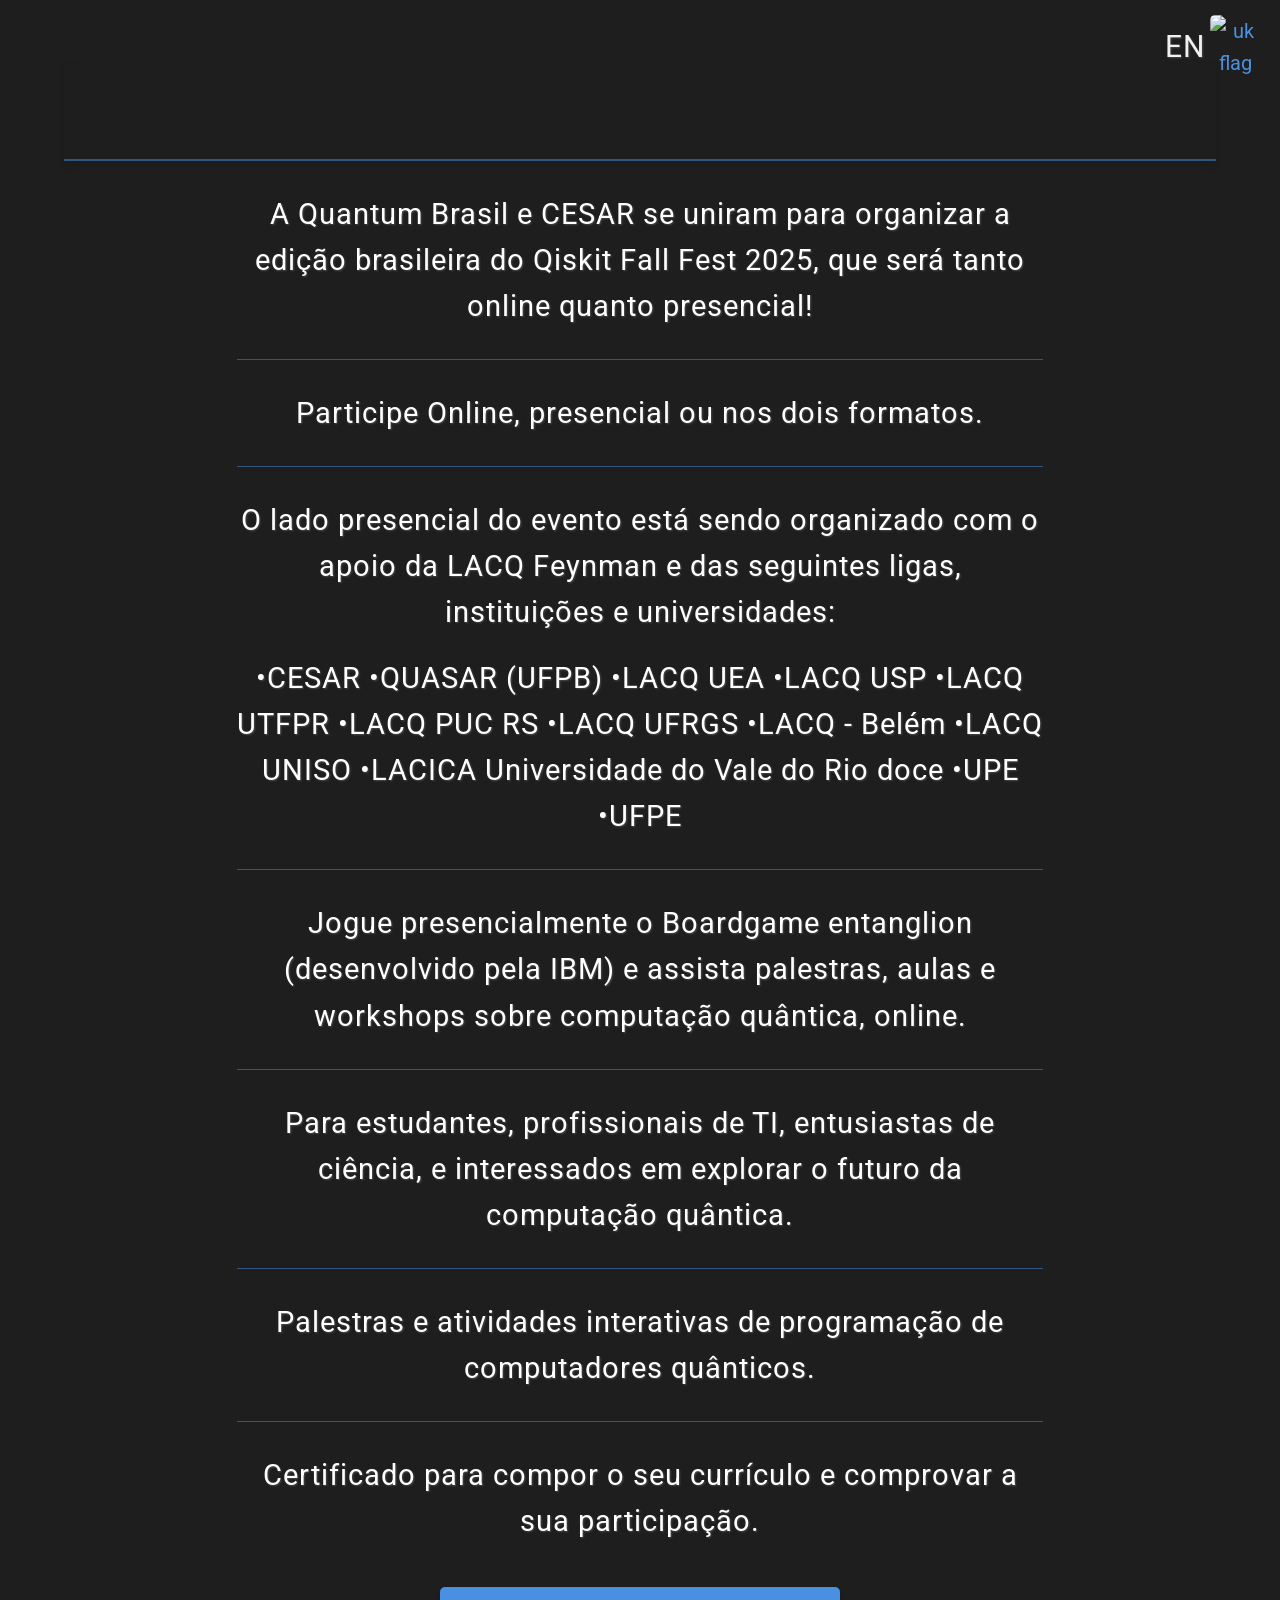
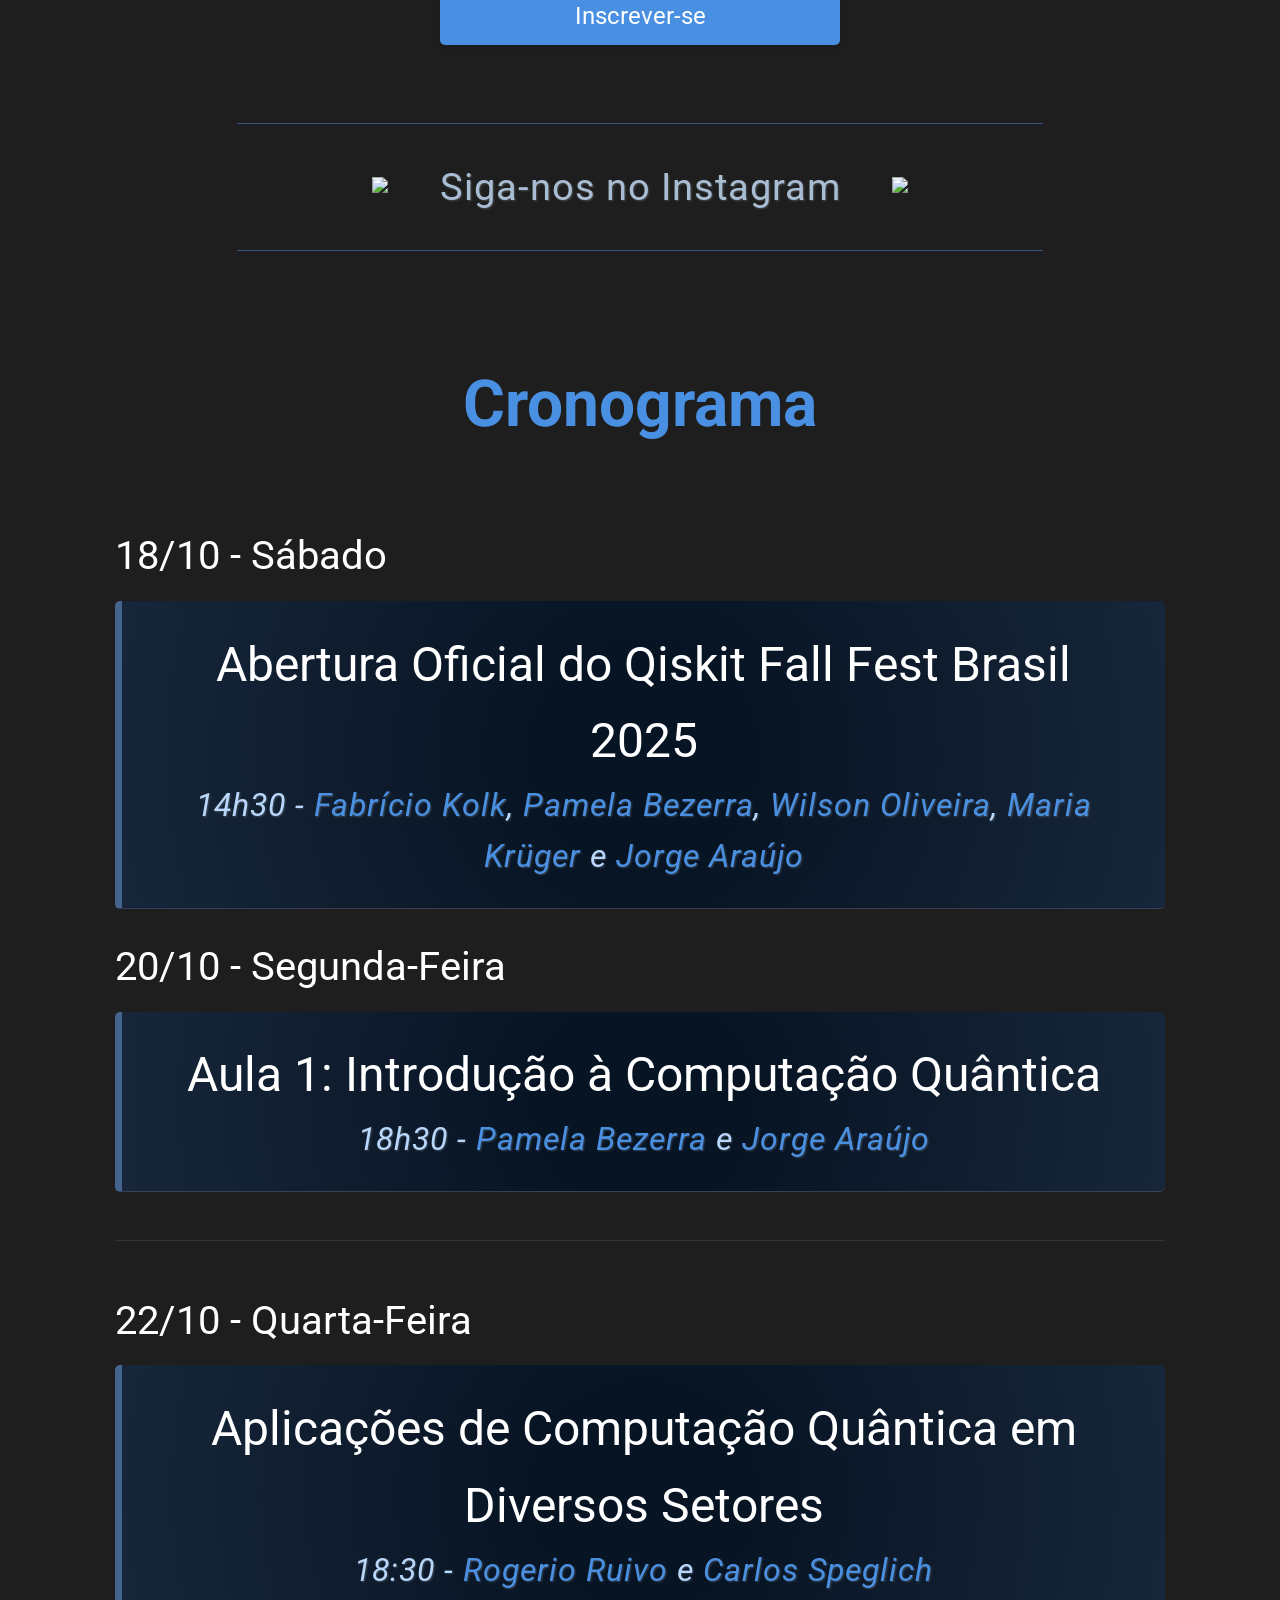
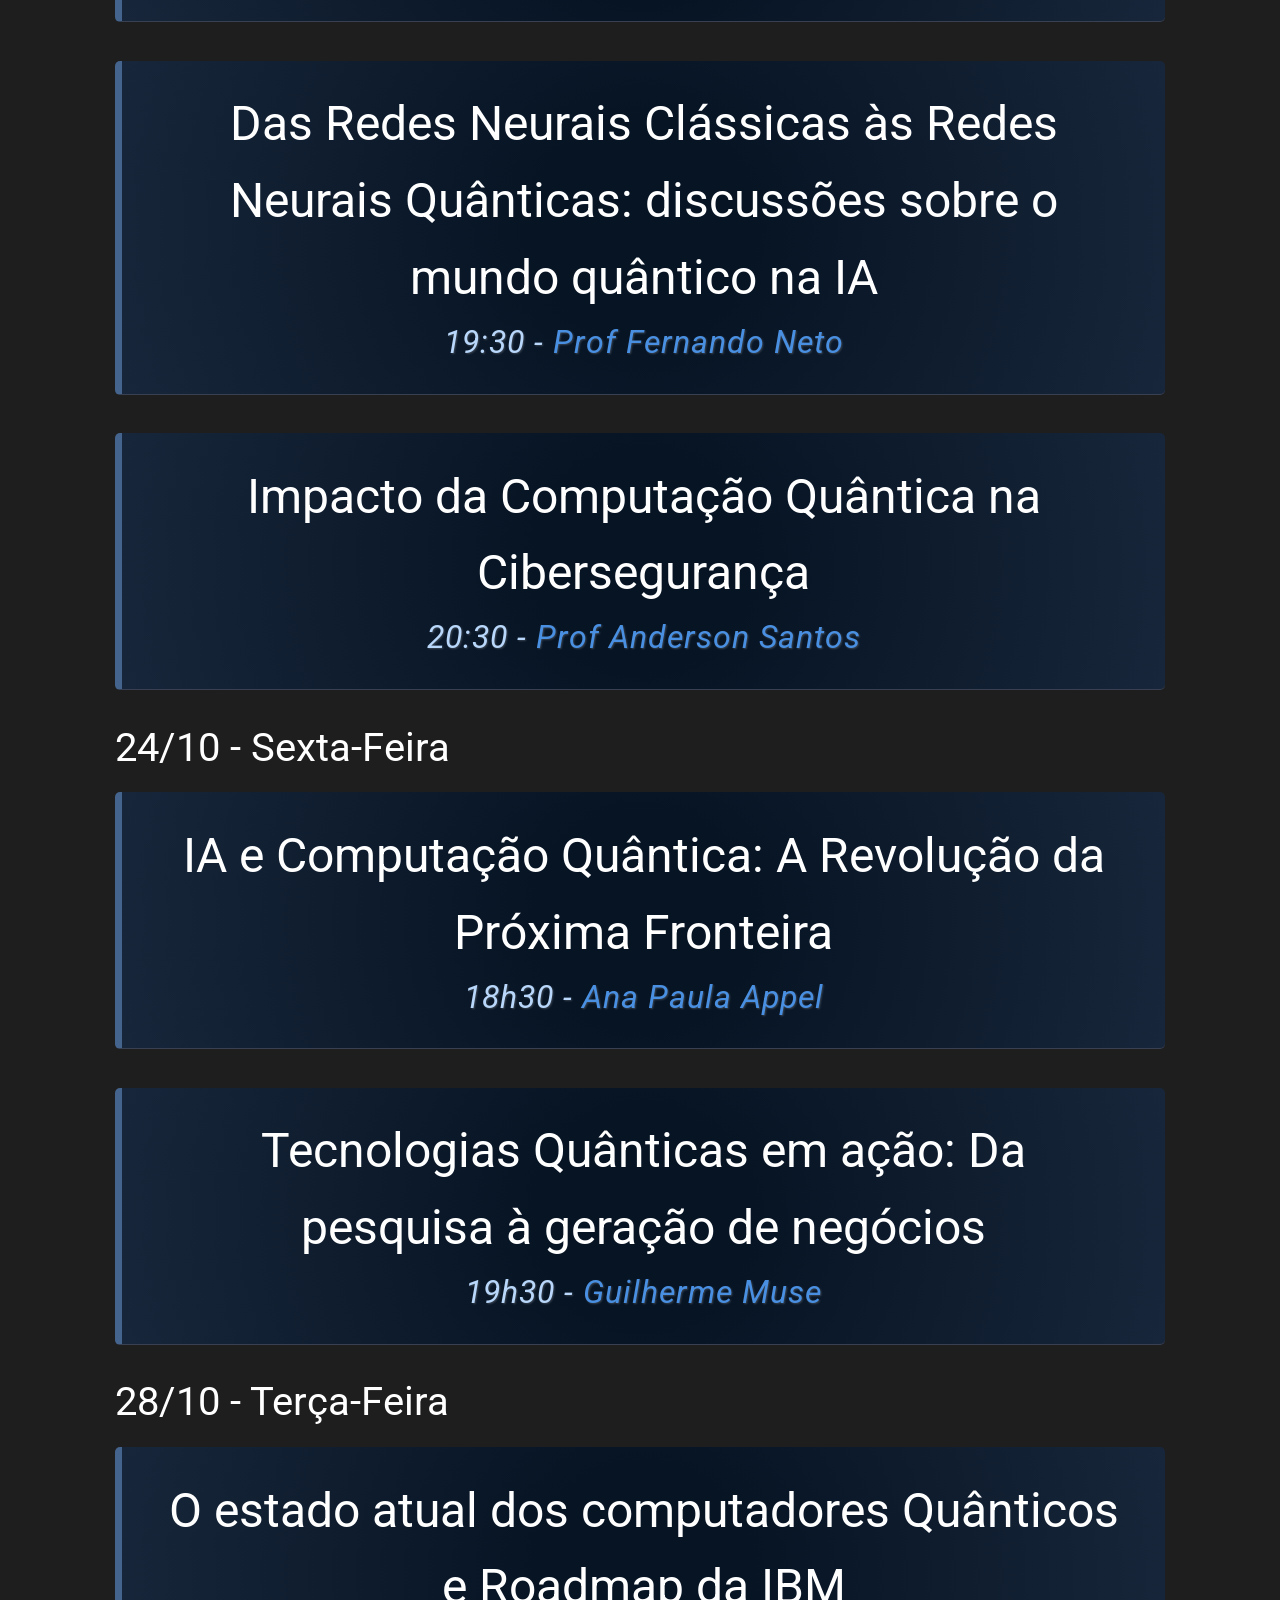
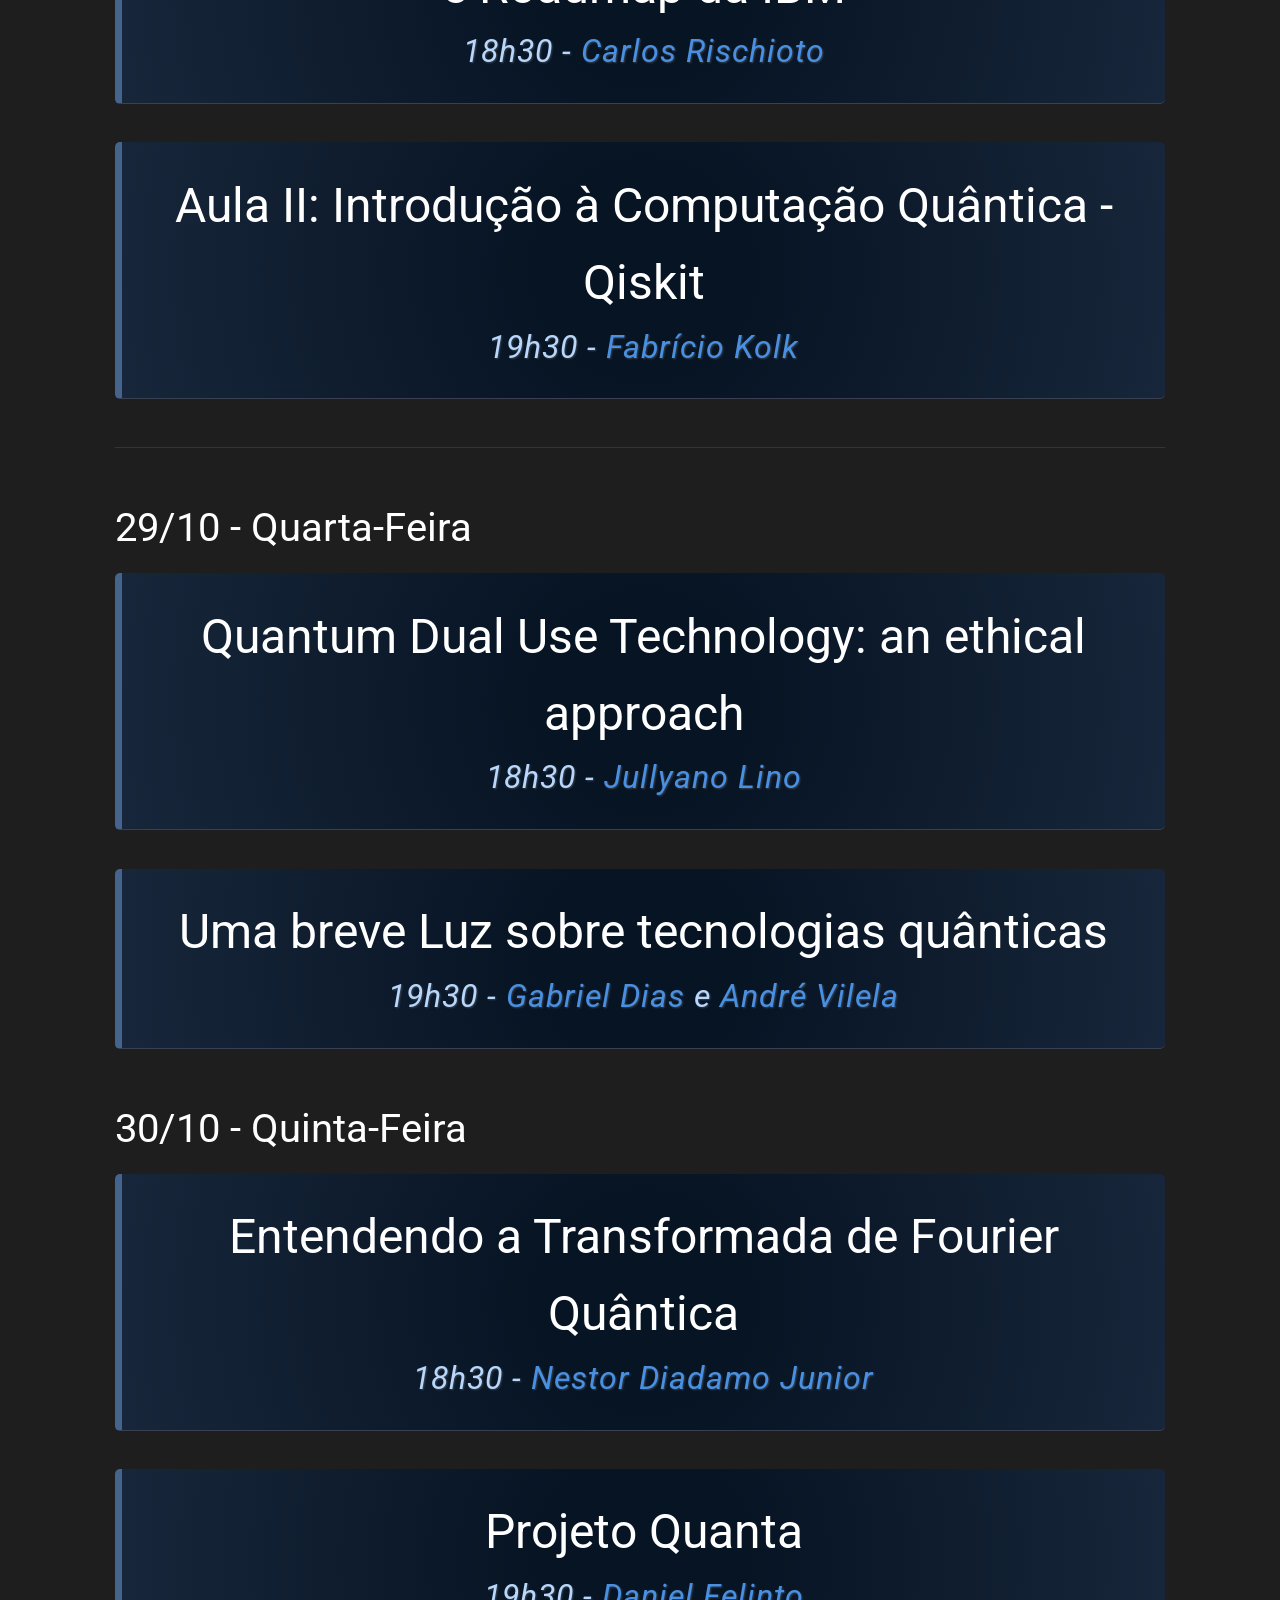
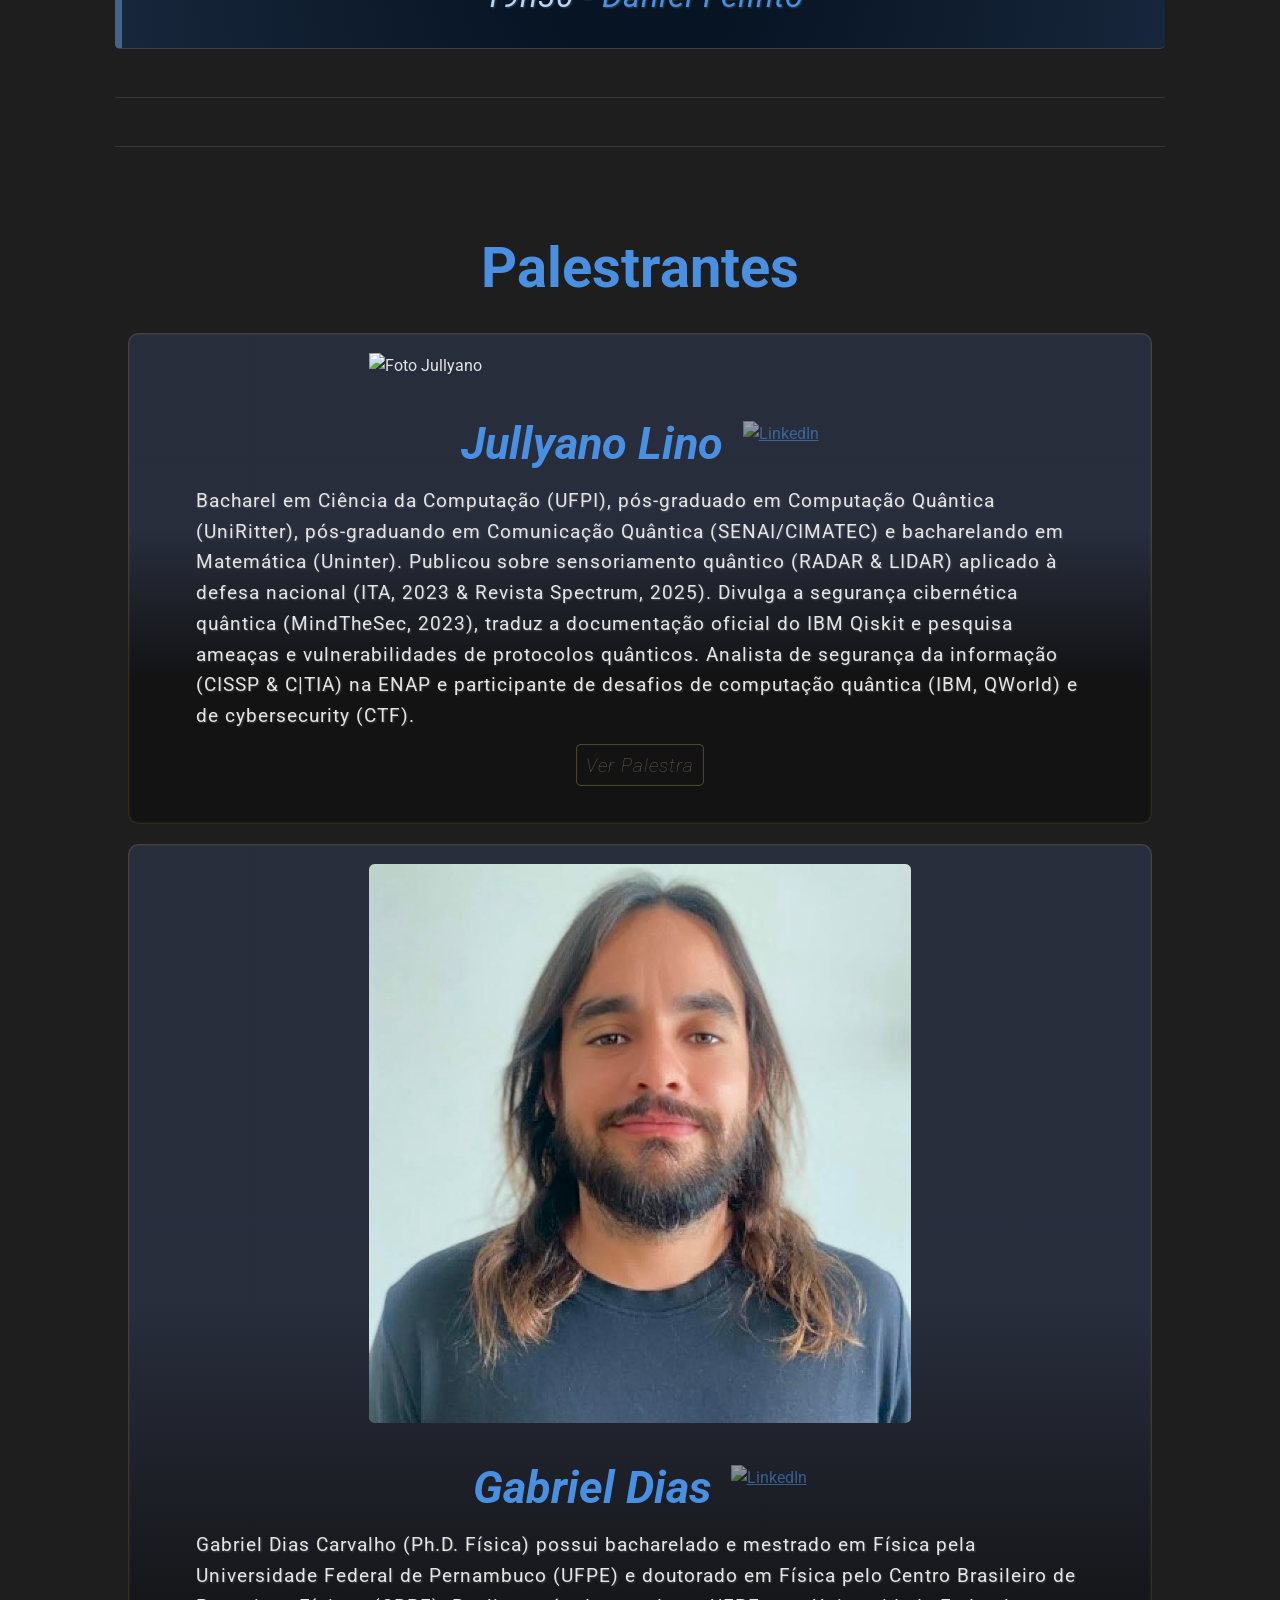
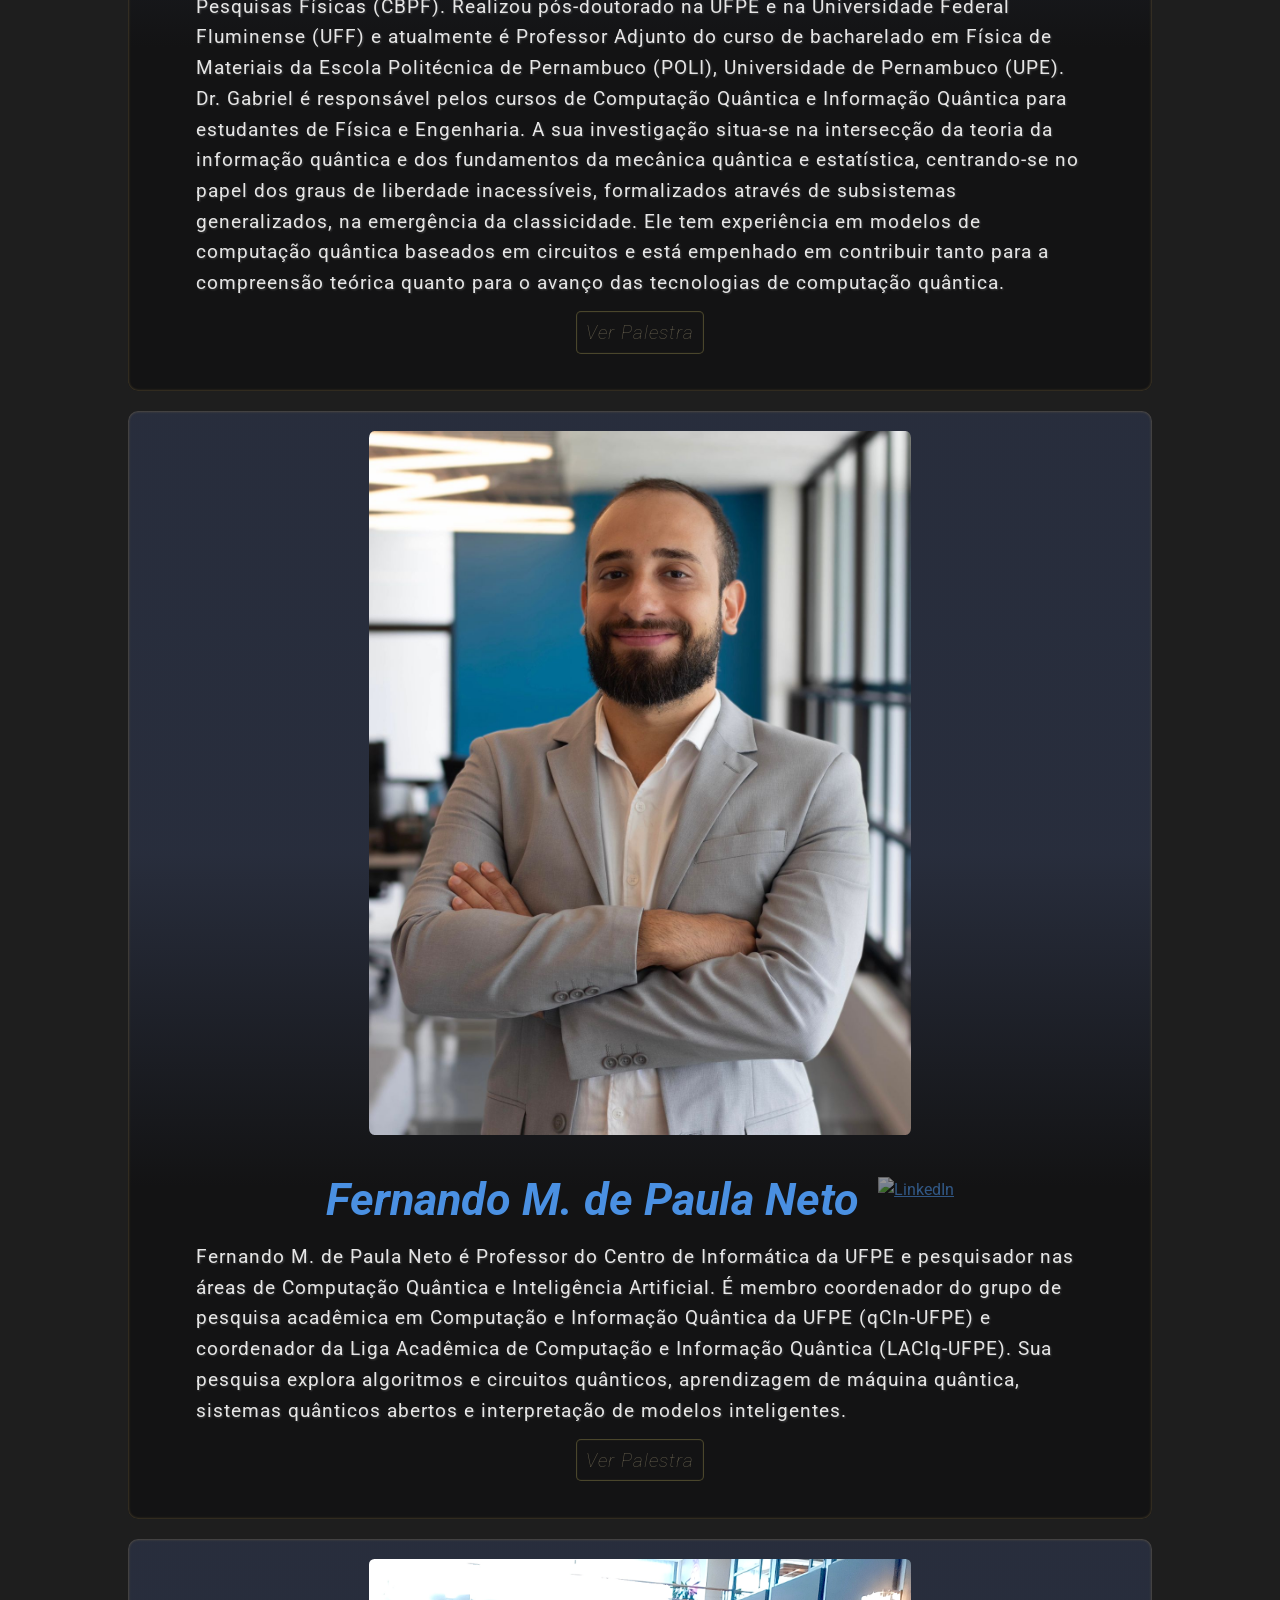
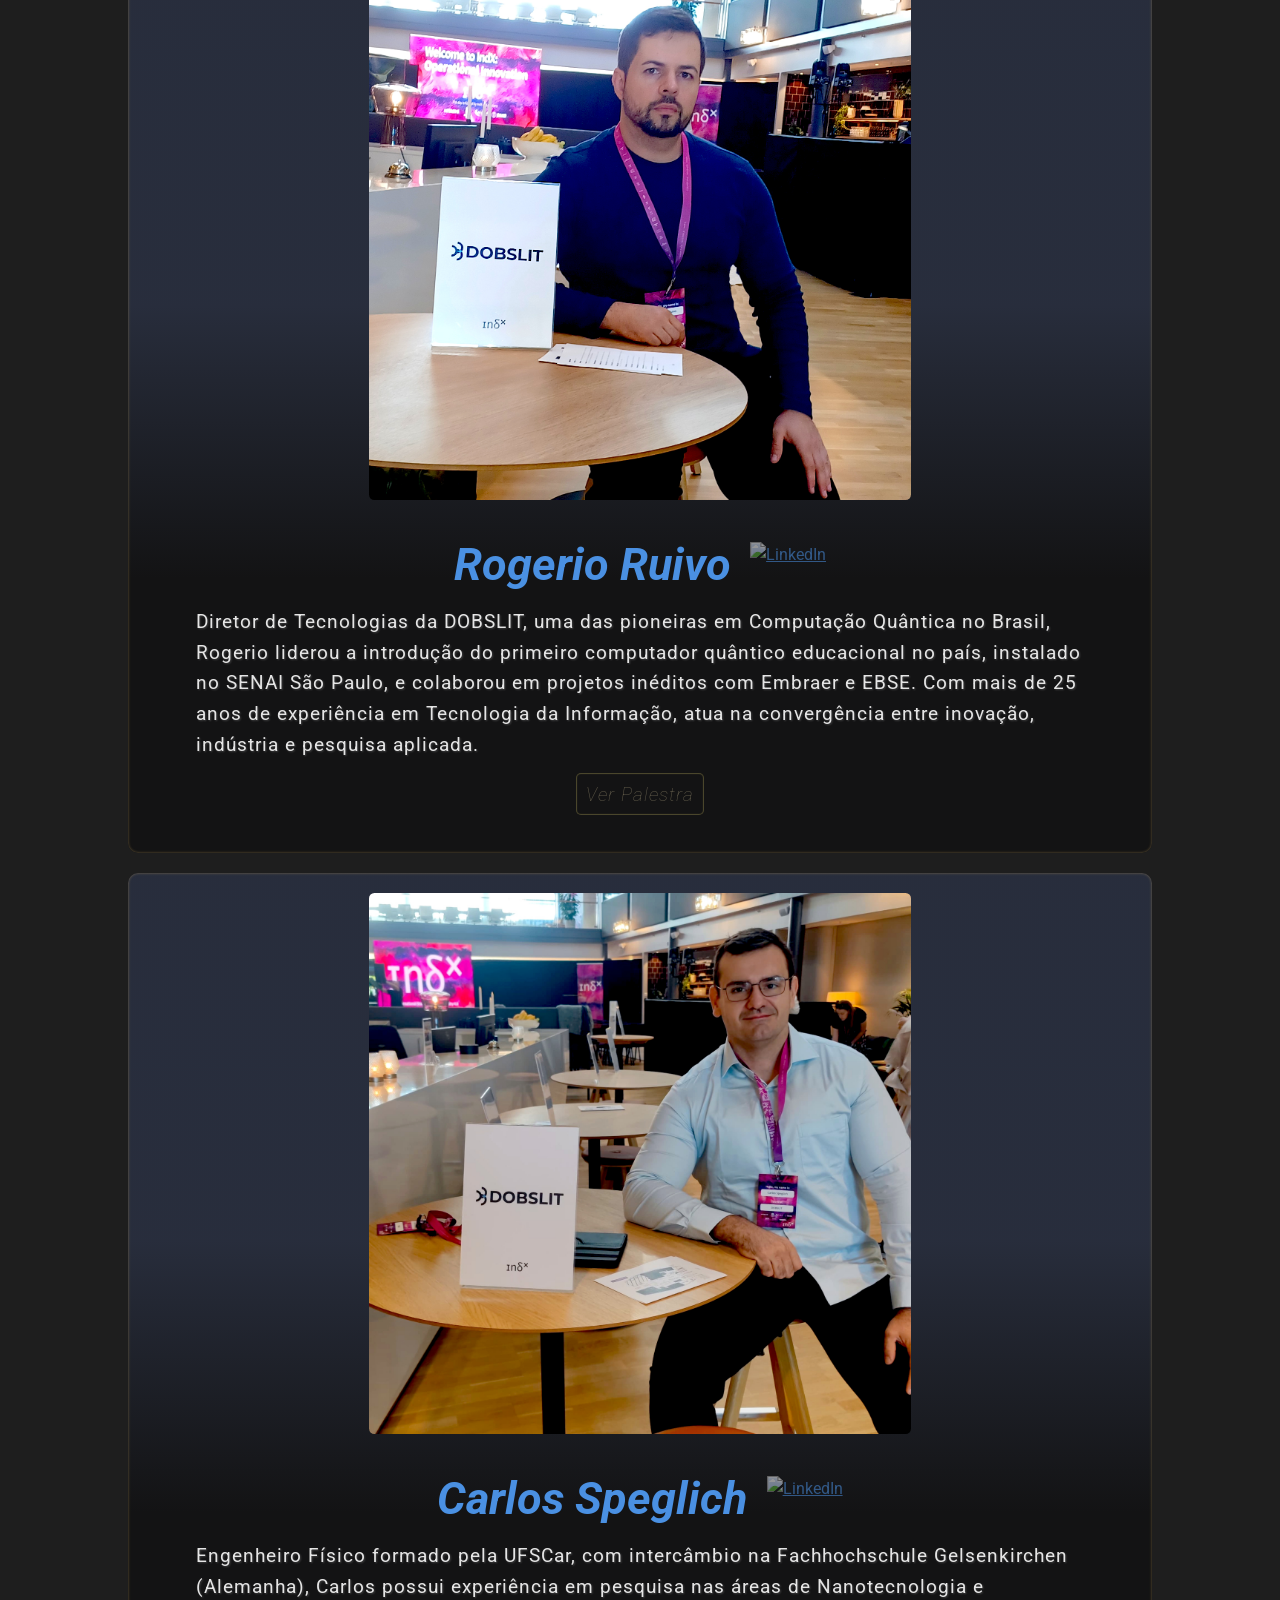
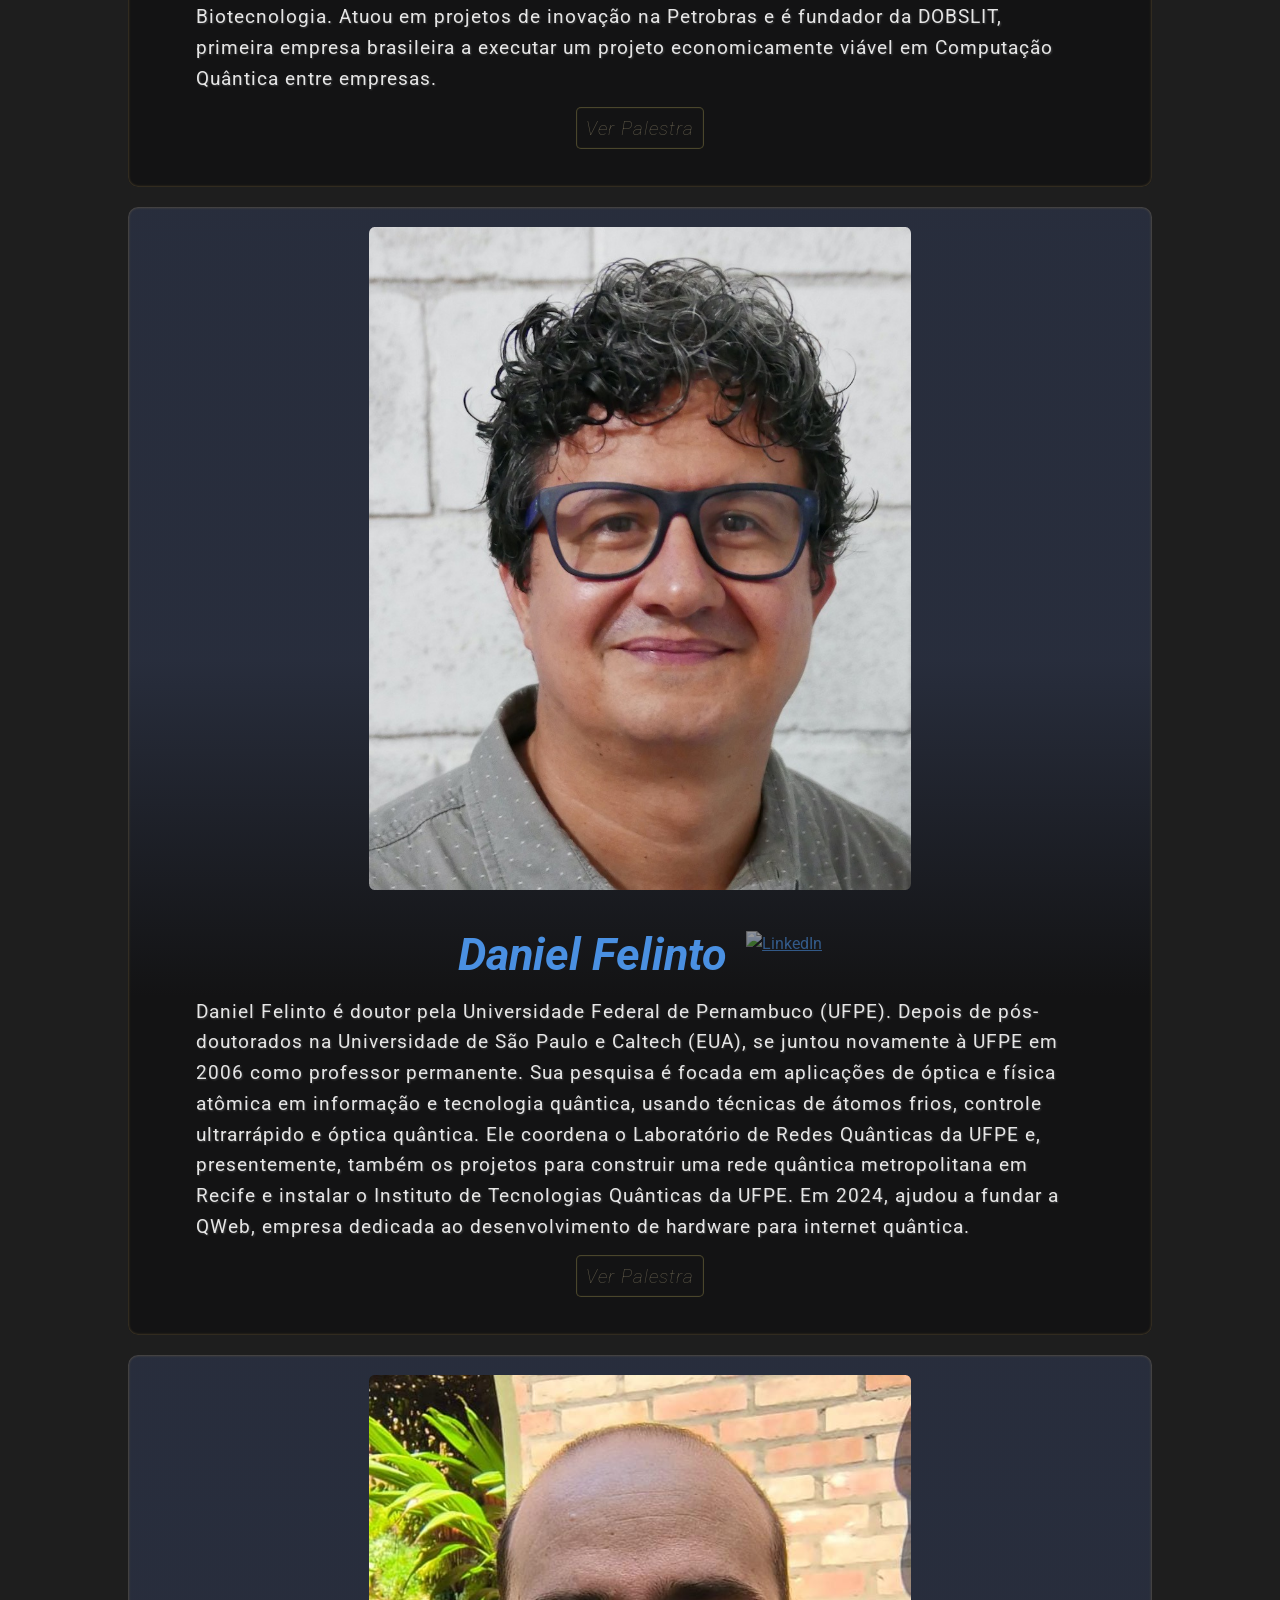
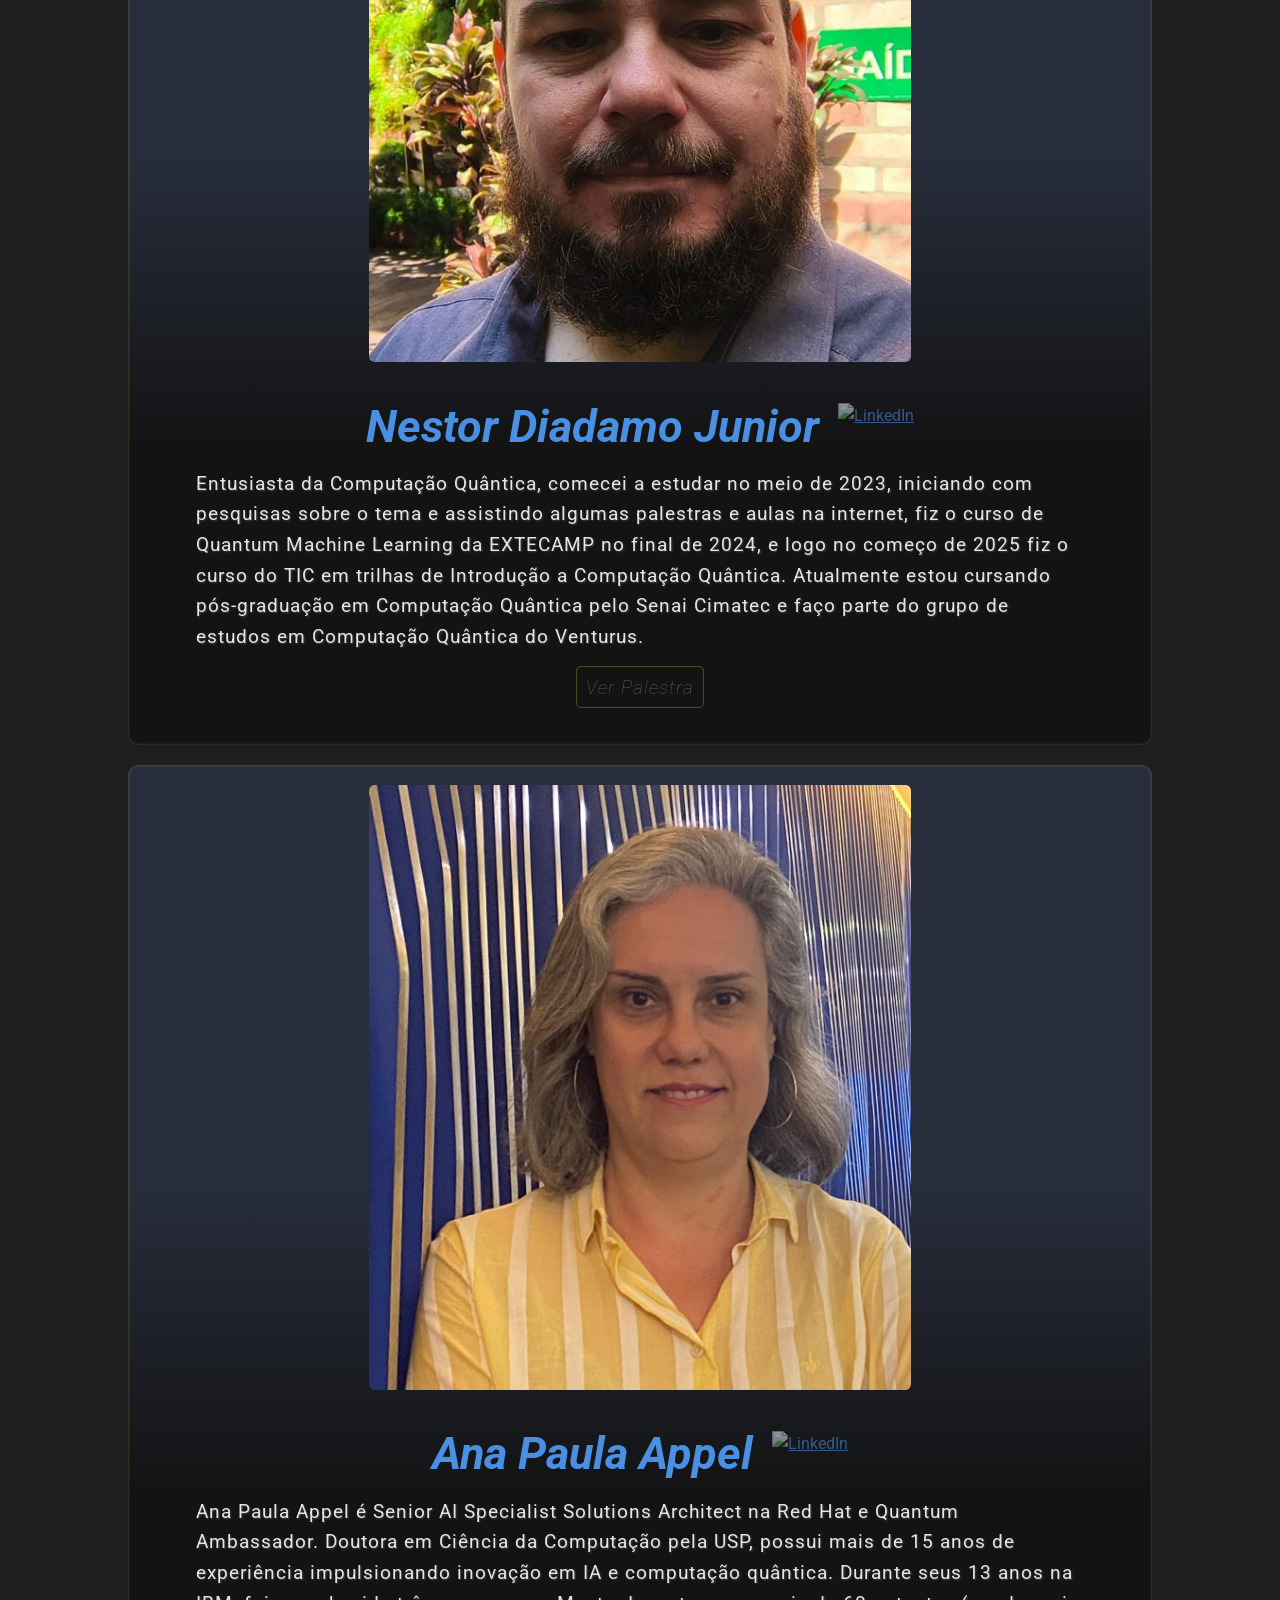
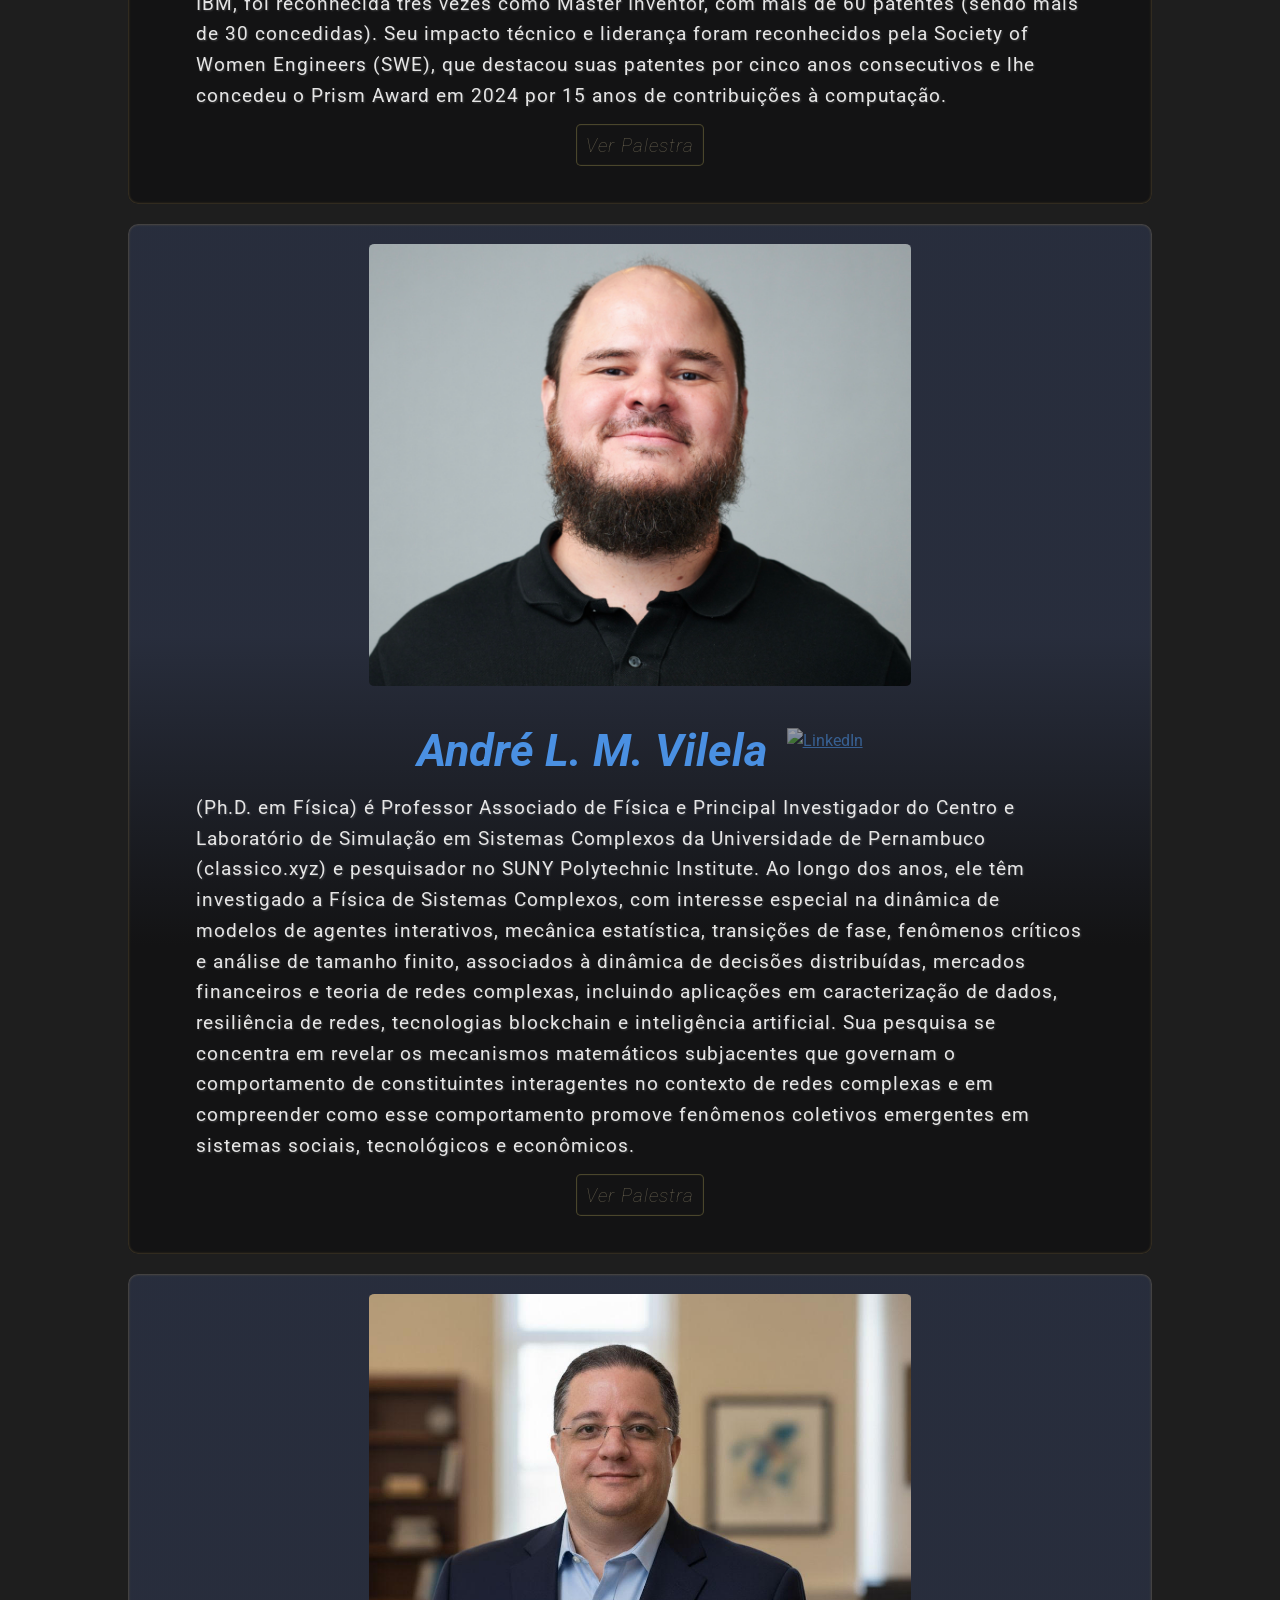
==== index.html @ b027684b "Updates - Fotos, infos, palestrantes - 2" ====
<!DOCTYPE html>
<html lang="pt-BR">

<head>
  <meta property="og:title" content="Qiskit Fall Fest Brasil - 2025">
  <meta property="og:description" content="Venha aprender computação quântica!">
  <meta property="og:image" content="https://qiskit-fall-fest-br.github.io/2025/img/whatsapp/whatsapp_m2.jpg">
  <meta property="og:url" content="https://qiskit-fall-fest-br.github.io/2025/">
  <meta property="og:type" content="website">

  <meta charset="UTF-8">
  <meta name="viewport" content="width=device-width, initial-scale=1.0">
  <title>Qiskit Fall Fest 2025 - Brasil</title>
  <link rel="stylesheet" href="css/styles.css">
</head>
<body>
  <header>
    <section id="imagem-evento">
      <picture>
        <source srcset="img/top_image/image-desktop.png" media="(min-width: 768px)">
        <source srcset="img/top_image/image-mobile.png" media="(max-width: 767px)">
        <img src="img/top_image/image-desktop.png" alt="Qiskit Fall Fest logo">
      </picture>
    </section>      
    <a class="lang-switcher" href="index.html">
      <p>EN</p>
      <img src="img/flags/uk.png" alt="uk flag"/>
    </a>
  </div>
  </header>

  <main>
  <div class="margin">

  <section class="descricao">
    <p>A Quantum Brasil e CESAR se uniram para organizar a edição brasileira do Qiskit Fall Fest 2025, que será tanto online quanto presencial!</p>
  </section>

    <section class="descricao">
    <p>Participe Online, presencial ou nos dois formatos.</p>
  </section>

  <section class="descricao">
    <p>O lado presencial do evento está sendo organizado com o apoio da LACQ Feynman e
das seguintes ligas, instituições e universidades: </p>

      <p>•CESAR
        •QUASAR (UFPB)
        •LACQ UEA
        •LACQ USP
        •LACQ UTFPR
        •LACQ PUC RS
        •LACQ UFRGS
        •LACQ - Belém
        •LACQ UNISO
        •LACICA Universidade do Vale do Rio doce
        •UPE
        •UFPE
</p>

  </section>

  <section class="descricao">
    <p>Jogue presencialmente o Boardgame entanglion (desenvolvido pela IBM) e assista palestras, aulas e workshops sobre computação quântica, online.</p>
  </section>


  <section class="descricao">
    <p>Para estudantes, profissionais de TI, entusiastas de ciência, e interessados em
      explorar o futuro da computação quântica.</p>
  </section>

  <section class="descricao"">
    <p>Palestras e atividades interativas
      de programação de computadores quânticos.</p>
  </section>

  <section class="descricao"" id="ultimo">
    <p></strong> Certificado para compor o seu currículo e comprovar a sua
      participação.</p>
  </section>

  <section id="formulario-inscricao">    
    <form id="form-inscricao">
      <button type="submit" onclick="abrirForm()">Inscrever-se</button>
    </form>
    <!-- <p style="text-align: center;" id="mensagem-sucesso"></p> -->
  </section>
  <div class = "instagram_div" >
    <a href="https://www.instagram.com/quantumbrasil_qff/" target="_blank"><img src="img/instagram/logo.png"/></a>
    <a href="https://www.instagram.com/quantumbrasil_qff/" target="_blank"><p class="instagram-link" target="_blank">Siga-nos no Instagram</p></a>
    <a href="https://www.instagram.com/quantumbrasil_qff/" target="_blank"><img src="img/instagram/logo.png"/></a>
  </div>
  </div>

  
  <section class="cronograma_mobile">
    
    
    
    <h2>Cronograma</h2>
    
    <div class="day" id="Sabado">
      <h3>18/10 - Sábado</h3>
      <div class="palestra-card" id="Organizadores_m">
          <h5>Abertura Oficial do Qiskit Fall Fest Brasil 2025 </h5>
          <p>14h30 - <a href="#organizadores">Fabrício Kolk</a>, <a href="#organizadores">Pamela Bezerra</a>, <a href="#organizadores">Wilson Oliveira</a>, <a href="#organizadores">Maria Krüger</a> e <a href="#organizadores">Jorge Araújo</a></p>
      </div>
      <br>
      <h3>20/10 - Segunda-Feira</h3>
      <div class="palestra-card" id="Organizadores_m">
          <h5>Aula 1: Introdução à Computação Quântica</h5>
          <p>18h30 - <a href="#organizadores">Pamela Bezerra</a> e <a href="#organizadores">Jorge Araújo</a></p>
      </div>
    </div>
    
    <div class="day" id="Rogerio_Ruivo">      
      <h3>22/10 - Quarta-Feira</h3>
      <div class="palestra-card">
          <h5>Aplicações de Computação Quântica em Diversos Setores</h5>
          <p>18:30 - <a href="#Rogerio_desc">Rogerio Ruivo</a> e <a href="#Carlos Speglich_desc">Carlos Speglich</a></p>
      </div>
      <br>
      <div class="palestra-card" id="Fernando_Paula">
        <h5>Das Redes Neurais Clássicas às Redes Neurais Quânticas: discussões sobre o mundo quântico na IA</h5>
        <p>19:30  - <a href="#Fernando_Paula_desc">Prof Fernando Neto</a></p>
      </div>
      <br>
      <div class="palestra-card" id="Anderson_pal">
        <h5>Impacto da Computação Quântica na Cibersegurança</h5>
        <p>20:30  - <a href="#Anderson_desc">Prof Anderson Santos</a></p>
      </div>
      <br>
      <h3>24/10 - Sexta-Feira</h3>

      <div class="palestra-card" id="Ana_pal">
          <h5>IA e Computação Quântica: A Revolução da Próxima Fronteira</h5>
          <p>18h30 - <a href="#Ana_desc">Ana Paula Appel</a></p>
      </div>
      <br>
      <div class="palestra-card" id="Guilherme_Muse">
          <h5>Tecnologias Quânticas em ação: Da pesquisa à geração de negócios</h5>
          <p>19h30 - <a href="#GuilhermeMuse_desc">Guilherme Muse</a></p>
      </div>
      <br>

      <h3>28/10 - Terça-Feira</h3>
      <div class="palestra-card" id="CarlosRischioto_pal">
          <h5>O estado atual dos computadores Quânticos e Roadmap da IBM</h5>
          <p>18h30 - <a href="#CarlosRischioto_desc">Carlos Rischioto</a></p>
      </div>
      <br>
      <div class="palestra-card" id="Organizadores_m">
          <h5>Aula II: Introdução à Computação Quântica - Qiskit</h5>
          <p>19h30 - <a href="#organizadores">Fabrício Kolk</a></p>
      </div>
    </div>

    <div class="day" id="Segunda">
      <h3>29/10 - Quarta-Feira</h3>

    

      

      <div class="palestra-card" id="Jullyano_pal">
        <h5>Quantum Dual Use Technology: an ethical approach</h5>
        <p>18h30 - <a href="#Jullyano_desc">Jullyano Lino</a></p>
    </div>
       
<br>
       
    <div class="palestra-card" id="Gabriel_Dias">
          <h5>Uma breve Luz sobre tecnologias quânticas</h5>
          <p>19h30 - <a href="#Gabriel_desc"> Gabriel Dias</a> e <a href="#Andre_desc">André Vilela</a></p>
      </div>
    
      
      <!--

      <div class="palestra-card" id="Bruna_pal">
        <h5>Oportunidades de carreira na Computação Quântica</h5>
        <p>20h - <a href="#Bruna_desc">Bruna Shinohara de Mendonça</a></p>
      </div>
    </div>
       -->

    
      <div class="day" id="Terca">
      <h3>30/10 - Quinta-Feira</h3>
      <div class="palestra-card" id="Nestor">
          <h5>Entendendo a Transformada de Fourier Quântica</h5>
          <p>18h30 - <a href="#Nestor_desc">Nestor Diadamo Junior</a></p>
      </div>
      <br>
      <div class="palestra-card" id="Daniel_Felinto">
          <h5>Projeto Quanta</h5>
          <p>19h30 - <a href="#Daniel_Felinto_desc">Daniel Felinto</p></a>
      </div>

      <!--

      <div class="palestra-card" id="Gustavo_pal">
        <h5>Quantum For Change - Previsão de enchentes utilizando computação quântica</h5>
        <p>19h10 - <a href="#Gustavo_desc">Gustavo Arruda</a></p>
      </div>
      <div class="palestra-card" id="Jogi_pal">
        <h5>Simetrias no Aprendizado Quântico de Máquina</h5>
        <p>20h - <a href="#Jogi_desc">Jogi Suda Neto</a></p>
      </div>
    </div>
    <div class="day" id="Quarta">
      <h3>20/11 - Quarta-Feira</h3>
      <div class="palestra-card" id="Leticia_pal">
          <h5>Algoritmos de Otimização Quântica</h5>
          <p>18h20 - <a href="#Leticia_desc">Leticia Bertuzzi</a></p>
      </div>
      <div class="palestra-card" id="Victor_pal">
        <h5>QSVM, um modelo quântico para Machine Learning</h5>
        <p>19h10 - <a href="#Victor_desc">Victor Leme Beltran</a></p>
      </div>
      <div class="palestra-card" id="Ricardo_pal">
        <h5>Cibersegurança na Era Quântica: Desafios e Oportunidades - Laboratório Avançado de Redes e Segurança (LARS)</h5>
        <p>20h - <a href="#Ricardo_desc">Ricardo</a>, <a href="#Kelton_desc">Kelton</a>, <a href="#Felipe_M_desc">Felipe</a>, <a href="#Inae_desc">Inaê</a></p>
      </div>
    </div>
    
    <div class="day" id="Quinta">
      <h3>21/11 - Quinta-Feira</h3>
      <div class="palestra-card" id="Samurai_pal">
          <h5>Expectativas e Desafios em Otimização Quântica</h5>
          <p>18h20 - <a href="#Samurai_desc">Samuraí Brito</a></p>
      </div>
      <div class="palestra-card" id="Marcos_pal">
        <h5>Simulating spin biology using a Digital quantum computer</h5>
        <p>19h10 - <a href="#Marcos_desc">Marcos Cesar de Oliveira</a></p>
      </div>
      <div class="palestra-card" id="Felipe_F_pal">
        <h5>Algoritmos de Otimização Quântica: Métodos e Aplicações Práticas</h5>
        <p>20h - <a href="#Felipe_F_desc">Felipe Fanchini</a></p>
      </div>
    </div>
    <div class="day" id="Sexta">
      <h3>22/11 - Sexta-Feira</h3>
      <div class="palestra-card" id="Mauro_pal">
          <h5>Fundamentos da Criptografia Quântica</h5>
          <p>18h20 - <a href="#Mauro_desc">Mauro C. Andreassa</a></p>
      </div>
      <div class="palestra-card" id="Carlos_pal">
        <h5>Uma breve jornada da mecânica quântica para a computação quântica</h5>
        <p>19h10 - <a href="#Carlos_desc">Carlos H. G. Bessa</a></p>
      </div>
      <div class="palestra-card" id="Jullyano_pal">
        <h5>Shaking Qubits for Fun and Knowledge</h5>
        <p>20h - <a href="#Jullyano_desc">Jullyano Lino</a></p>
      </div>
    </div>
    <div class="day" id="Sabado">
      <h3>23/11 - Sábado</h3>
      <div class="palestra-card" id="Pamela_pal">
          <h5>QUBO e Otimização Combinatória para Soluções Reais</h5>
          <p>14h - <a href="#Pamela_desc">Pamela</a>, <a href="#Erico_desc">Erico</a>, <a href="#Everton_desc">Everton</a></p>
      </div>
      <div class="palestra-card" id="Elon_pal">
        <h5>Computação Quântica Fotônica: Realizações e Promessas</h5>
        <p>14h50 - <a href="#Elon_desc">Elon Martins de Sá</a></p>
      </div>
      <div class="palestra-card" id="Miguel_pal">
        <h5>Introdução à correção de erros na Computação Quântica</h5>
        <p>15h40 - <a href="#Miguel_desc">Miguel Lisboa</a></p>
      </div>
      <div class="palestra-card" id="Jose_pal">
        <h5>Tópicos avançados em correção de erros na Computação Quântica</h5>
        <p>16h30 - <a href="#Jose_desc">José Victor S. Scursulim</a></p>
      </div>
    </div> 
    
    -->
  </section>

  

 <h2 class="programacao_semana" id="pre_evento">Programação da Abertura</h2>
  <div class="cronograma_desktop_sabado">
    <h3>18/10 - Sábado</h3>
      <div class="palestra-card" id="Organizadores_m">
          <h5>Abertura Oficial do Qiskit Fall Fest Brasil 2025 </h5>
          <p>14h30 - <a href="#organizadores">Fabrício Kolk</a>, <a href="#organizadores">Pamela Bezerra</a>, <a href="#organizadores">Wilson Oliveira</a>, <a href="#organizadores">Maria Krüger</a> e <a href="#organizadores">Jorge Araújo</a></p>
      </div>
  </div>



  <h2 class="programacao_semana" id="pre_evento">Programação</h2>





<h2 class="programacao_semana" id="h2_hide"> </h2>
  <section class="cronograma_desktop" id="cronograma_desktop">    

    <h3>20/10 - Segunda-Feira</h3>      
      <div class="palestra-card">
          <h5>Aula 1: Introdução à Computação Quântica</h5>
          <p>18h30 - <a href="#organizadores">Pamela Bezerra</a> e <a href="#organizadores">Jorge Araújo</a></p>
      </div>

      <br>
  </section>

    
<h2 class="programacao_semana" id="h2_hide"> </h2>
  <section class="cronograma_desktop" id="cronograma_desktop">    

    <h3>22/10 - Quarta-Feira</h3>
      
      <div class="palestra-card" id="Rogerio_Ruivo_m" id="Carlos_Speglich_m">
          <h5>Aplicações de Computação Quântica em Diversos Setores</h5>
          <p>18h30 - <a href="#Rogerio_desc">Rogerio Ruivo</a> e <a href="#Carlos Speglich_desc">Carlos Speglich</a></p>
      </div>
  
      
      <div class="palestra-card" id="Fernando_Paula_m">
        <h5>Das Redes Neurais Clássicas às Redes Neurais Quânticas: discussões sobre o mundo quântico na IA</h5>
        <p>19h30 - <a href="#Fernando_Paula_desc">Prof Fernando Neto</a></p>
      </div>      


      <div class="palestra-card" id="Anderson_pal_m">
        <h5>Impacto da Computação Quântica na Cibersegurança</h5>
        <p>20:30  - <a href="#Anderson_desc">Prof Anderson Santos</a></p>
      </div>

      <br>
  </section>





  <div class="cronograma_desktop_sabado">
      
      
  </div>
  
    <div class="cronograma_desktop_sabado">


      <h3>24/10 - Sexta-Feira</h3>
      <div class="palestra-card" id="Ana_pal_m">
          <h5>IA e Computação Quântica: A Revolução da Próxima Fronteira</h5>
          <p>18h30 - <a href="#Ana_desc">Ana Paula Appel</a></p>
      </div>
      <div class="palestra-card" id="Guilherme_Muse_m">
          <h5>Tecnologias Quânticas em ação: Da pesquisa à geração de negócios</h5>
          <p>19h30 - <a href="#GuilhermeMuse_desc">Guilherme Muse</a></p>
      </div>
      
  </div>



</div>
  
    <div class="cronograma_desktop_sabado">


      <h3>28/10 - Terça-Feira</h3>
            <div class="palestra-card" id="CarlosRischioto_m">
          <h5>O estado atual dos computadores Quânticos e Roadmap da IBM</h5>
          <p>18h30 - <a href="#CarlosRischioto_desc">Carlos Rischioto</a></p>
      </div>
      <div class="palestra-card" id="Organizadores_m">
          <h5>Aula II: Introdução à Computação Quântica - Qiskit</h5>
          <p>19h30 - <a href="#organizadores">Fabrício Kolk</a></p>
      </div>
      
  </div>
  


  <h2 class="programacao_semana" id="h2_hide"> </h2>
  <section class="cronograma_desktop" id="cronograma_desktop">

    
    <h3>29/10 - Quarta-Feira</h3>
    
      
      <div class="palestra-card" id="Jullyano_pal_m">
        <h5>Quantum Dual Use Technology: an ethical approach</h5>
        <p>18h30 - <a href="#Jullyano_desc">Jullyano Lino</a></p>
      </div>
  
      
      <div class="palestra-card" id="Gabriel_Dias_m">
          <h5>Uma breve Luz sobre tecnologias quânticas</h5>
          <p>19h30 - <a href="#Gabriel_desc">Gabriel Dias</a> e <a href="#Andre_desc">André Vilela</a></p>
      </div>
      
<!--


      <div class="palestra-card" id="Bruna_pal_m">
        <h5>Oportunidades de carreira na Computação Quântica</h5>
        <p>20h - <a href="#Bruna_desc">Bruna Shinohara de Mendonça</a></p>
      </div>
      
    
      <h3 class="change_color change_color">19/11 - Terça-Feira</h3>
      <div class="palestra-card change_color" id="Victoria_pal_m">
          <h5>Quantum gravity meets Quantum Computing - Emerging spacetime as quantum error correction code</h5>
          <p>18h20 - <a href="#Victoria_desc">Victoria Porozova</p></a>
      </div>
      <div class="palestra-card change_color" id="Gustavo_pal_m">
        <h5>Quantum For Change - Previsão de enchentes utilizando computação quântica</h5>
        <p>19h10 - <a href="#Gustavo_desc">Gustavo Arruda</a></p>
      </div>
      <div class="palestra-card change_color" id="Jogi_pal_m">
        <h5>Simetrias no Aprendizado Quântico de Máquina</h5>
        <p>20h - <a href="#Jogi_desc">Jogi Suda Neto</a></p>
      </div>
      
    -->
      <br>
      <h3>30/10 - Quinta-Feira</h3>
      <div class="palestra-card" id="Nestor_m">
          <h5>Entendendo a Transformada de Fourier Quântica</h5>
          <p>18h30 - <a href="#Nestor_desc">Nestor Diadamo Junior</a></p>
      </div>

      <div class="palestra-card" id="Daniel_Felinto_m">
          <h5>Projeto Quanta</h5>
          <p>19h30 - <a href="#Daniel_Felinto_desc">Daniel Felinto</a></p>
      </div>


      <!--
      <div class="palestra-card" id="Victor_pal_m">
        <h5>QSVM, um modelo quântico para Machine Learning</h5>
        <p>19h10 - <a href="#Victor_desc">Victor Leme Beltran</a></p>
      </div>
      
      <div class="palestra-card" id="Ricardo_pal_m">
        <h5>Cibersegurança na Era Quântica: Desafios e Oportunidades - Laboratório Avançado de Redes e Segurança (LARS)</h5>
        <p>20h - <a href="#Ricardo_desc">Ricardo</a>, <a href="#Kelton_desc">Kelton</a>, <a href="#Felipe_M_desc">Felipe</a>, <a href="#Inae_desc">Inaê</a></p>
      </div>
    
    
     
      <h3 class="change_color">21/11 - Quinta-Feira</h3>
      <div class="palestra-card change_color" id="Samurai_pal_m">
        
          <h5>Expectativas e Desafios em Otimização Quântica</h5>
          <p>18h20 - <a href="#Samurai_desc">Samuraí Brito</a></p>
      </div>
      
      <div class="palestra-card change_color" id="Marcos_pal_m">
        <h5>Simulating spin biology using a Digital quantum computer</h5>
        <p>19h10 - <a href="#Marcos_desc">Marcos Cesar de Oliveira</a></p>
      </div>
      <div class="palestra-card change_color" id="Felipe_F_pal_m">
        <h5>Algoritmos de Otimização Quântica: Métodos e Aplicações Práticas</h5>
        <p>20h - <a href="#Felipe_F_desc">Felipe Fanchini</a></p>
      </div>
      
    
      <h3>22/11 - Sexta-Feira</h3>
      <div class="palestra-card" id="Mauro_pal_m">
          <h5>Fundamentos da Criptografia Quântica</h5>
          <p>18h20 - <a href="#Mauro_desc">Mauro C. Andreassa</a></p>
      </div>
      <div class="palestra-card" id="Carlos_pal_m">
        <h5>Uma breve jornada da mecânica quântica para a computação quântica</h5>
        <p>19h10 - <a href="#Carlos_desc">Carlos H. G. Bessa</a></p>
      </div>
      
      <div class="palestra-card" id="Jullyano_pal_m">
        <h5>Shaking Qubits for Fun and Knowledge</h5>
        <p>20h - <a href="#Jullyano_desc">Jullyano Lino</a></p>
      </div>

      -->

<!--

  <h2 class="programacao_semana" id="h2_hide">Programação - Tarde</h2>
  <div class="cronograma_desktop_sabado less_padding" id="target_sabado">
    <h3 id="less_padding_h3">23/11 Sábado</h3>
    <div class="palestra-card smaller_h5" id="Pamela_pal_m">
      <h5>QUBO e Otimização Combinatória para Soluções Reais</h5>
      <p>14h - <a href="#Pamela_desc">Pamela</a>, <a href="#Erico_desc">Erico</a>, <a href="#Everton_desc">Everton</a></p>
  </div>
  <div class="palestra-card smaller_h5" id="Elon_pal_m">
    <h5>Computação Quântica Fotônica: Realizações e Promessas</h5>
    <p>14h50 - <a href="#Elon_desc">Elon Martins de Sá</a></p>
  </div> 
  <div class="palestra-card smaller_h5" id="Miguel_pal_m">
    <h5>Introdução à correção de erros na Computação Quântica</h5>
    <p>15h40 - <a href="#Miguel_desc">Miguel Lisboa</a></p>
  </div>
  <div class="palestra-card smaller_h5" id="Jose_pal_m">
    <h5>Tópicos avançados em correção de erros na Computação Quântica</h5>
    <p>16h30 - <a href="#Jose_desc">José Victor S. Scursulim</a></p>
  </div>
-->

  </section>
  




  <section class="palestrantes">
    
    <h2>Palestrantes</h2>

    <div id="Jullyano_desc" class="palestrante-card">
      <img class="palestrante-photo" src="Palestrantes/Jullyano/foto.jpg" alt="Foto Jullyano">
      <div class="info-palestrante">

        <div class = "nome_palestrante_linkedin_icone">
          <h3>Jullyano Lino</h3>
          <a href="https://www.linkedin.com/in/jullyanolino/", target="_blank">
            <img class="linkedin" src="img/linkedin/icons8-linkedin-480.png" alt="LinkedIn" >
          </a>
        </div>
        <p class="bio"> 
          Bacharel em Ciência da Computação (UFPI), pós-graduado em Computação Quântica (UniRitter), pós-graduando em Comunicação Quântica (SENAI/CIMATEC) e bacharelando em Matemática (Uninter). Publicou sobre sensoriamento quântico (RADAR & LIDAR) aplicado à defesa nacional (ITA, 2023 & Revista Spectrum, 2025). Divulga a segurança cibernética quântica (MindTheSec, 2023), traduz a documentação oficial do IBM Qiskit e pesquisa ameaças e vulnerabilidades de protocolos quânticos. Analista de segurança da informação (CISSP & C|TIA) na ENAP e participante de desafios de computação quântica (IBM, QWorld) e de cybersecurity (CTF).
        </p>  
          <p id="ver_palestra"><a href="#Jullyano_pal" >Ver Palestra</a></p>
          <p id="voltar_cronograma"><a href="#Jullyano_pal_m" >Ver Palestra</a></p>      
      </div>
    </div>
  


    <div id="Gabriel_desc" class="palestrante-card">
      <img class="palestrante-photo" src="Palestrantes/GABRIEL DIAS/gabriel_dias.jpg" alt="Foto Ana">
      <div class="info-palestrante"> 

        <div class = "nome_palestrante_linkedin_icone">
          <h3>Gabriel Dias</h3>
          <a href="https://www.linkedin.com/in/gabriel-dias-carvalho-07902430a/", target="_blank">
            <img class="linkedin" src="img/linkedin/icons8-linkedin-480.png" alt="LinkedIn" >
          </a>
        </div>
        <p class="bio"> 
          Gabriel Dias Carvalho (Ph.D. Física) possui bacharelado e mestrado em Física pela Universidade Federal de Pernambuco (UFPE) e doutorado em Física pelo Centro Brasileiro de Pesquisas Físicas (CBPF). Realizou pós-doutorado na UFPE e na Universidade Federal Fluminense (UFF) e atualmente é Professor Adjunto do curso de bacharelado em Física de Materiais da Escola Politécnica de Pernambuco (POLI), Universidade de Pernambuco (UPE). Dr. Gabriel é responsável pelos cursos de Computação Quântica e Informação Quântica para estudantes de Física e Engenharia. A sua investigação situa-se na intersecção da teoria da informação quântica e dos fundamentos da mecânica quântica e estatística, centrando-se no papel dos graus de liberdade inacessíveis, formalizados através de subsistemas generalizados, na emergência da classicidade. Ele tem experiência em modelos de computação quântica baseados em circuitos e está empenhado em contribuir tanto para a compreensão teórica quanto para o avanço das tecnologias de computação quântica.</p>  
          <p id="ver_palestra"><a href="#Gabriel_Dias" >Ver Palestra</a></p>
          <p id="voltar_cronograma"><a href="#Gabriel_Dias_m" >Ver Palestra</a></p>      
      </div>
    </div>
  

  

    <div id="Fernando_Paula_desc" class="palestrante-card">
      <img class="palestrante-photo" src="Palestrantes/FERNANDO NETO/Fernando_neto.jpeg" alt="Foto Fernando">
      <div class="info-palestrante">

        <div class = "nome_palestrante_linkedin_icone">
          <h3>Fernando M. de Paula Neto</h3>
          <a href="https://www.linkedin.com/in/fernando-maciano-de-paula-neto/", target="_blank">
            <img class="linkedin" src="img/linkedin/icons8-linkedin-480.png" alt="LinkedIn" >
          </a>
        </div>
        <p class="bio"> 
          Fernando M. de Paula Neto é Professor do Centro de Informática da UFPE e pesquisador nas áreas de Computação Quântica e Inteligência Artificial. É membro coordenador do grupo de pesquisa acadêmica em Computação e Informação Quântica da UFPE (qCIn-UFPE) e coordenador da Liga Acadêmica de Computação e Informação Quântica (LACIq-UFPE). Sua pesquisa explora algoritmos e circuitos quânticos, aprendizagem de máquina quântica, sistemas quânticos abertos e interpretação de modelos inteligentes.
        </p>  
          <p id="ver_palestra"><a href="#Fernando_Paula" >Ver Palestra</a></p>
          <p id="voltar_cronograma"><a href="#Fernando_Paula_m" >Ver Palestra</a></p>      
      </div>
    </div>


  

    <div id="Rogerio_desc" class="palestrante-card">
      <img class="palestrante-photo" src="Palestrantes/Rogerio Ruivo/perfil-rogerio.jpg" alt="Foto Rogerio">
      <div class="info-palestrante">    

        <div class = "nome_palestrante_linkedin_icone">
          <h3>Rogerio Ruivo</h3>
          <a href="https://www.linkedin.com/in/rogeriopruivo/", target="_blank">
            <img class="linkedin" src="img/linkedin/icons8-linkedin-480.png" alt="LinkedIn" >
          </a>
        </div>
        <p class="bio"> 
          Diretor de Tecnologias da DOBSLIT, uma das pioneiras em Computação Quântica no Brasil, Rogerio liderou a introdução do primeiro computador quântico educacional no país, instalado no SENAI São Paulo, e colaborou em projetos inéditos com Embraer e EBSE. Com mais de 25 anos de experiência em Tecnologia da Informação, atua na convergência entre inovação, indústria e pesquisa aplicada.
        </p>  
          <p id="ver_palestra"><a href="#Rogerio_Ruivo" >Ver Palestra</a></p>
          <p id="voltar_cronograma"><a href="#Rogerio_Ruivo_m" >Ver Palestra</a></p>      
      </div>
    </div>

  
    <div id="Carlos Speglich_desc" class="palestrante-card">
      <img class="palestrante-photo" src="Palestrantes/Carlos Speglich/perfil-carlos.jpg" alt="Foto Carlos">
      <div class="info-palestrante">

        <div class = "nome_palestrante_linkedin_icone">
          <h3>Carlos Speglich</h3>
          <a href="https://www.linkedin.com/in/carlos-speglich-b2168551/", target="_blank">
            <img class="linkedin" src="img/linkedin/icons8-linkedin-480.png" alt="LinkedIn" >
          </a>
        </div>
        <p class="bio"> 
          Engenheiro Físico formado pela UFSCar, com intercâmbio na Fachhochschule Gelsenkirchen (Alemanha), Carlos possui experiência em pesquisa nas áreas de Nanotecnologia e Biotecnologia. Atuou em projetos de inovação na Petrobras e é fundador da DOBSLIT, primeira empresa brasileira a executar um projeto economicamente viável em Computação Quântica entre empresas.</p>  
          <p id="ver_palestra"><a href="#Rogerio_Ruivo" >Ver Palestra</a></p>
          <p id="voltar_cronograma"><a href="#Rogerio_Ruivo_m" >Ver Palestra</a></p>      
      </div>
    </div>
  

    

    <div id="Daniel_Felinto_desc" class="palestrante-card">
      <img class="palestrante-photo" src="Palestrantes/Daniel Felinto/daniel_felinto.jpeg" alt="Foto Daniel">
      <div class="info-palestrante">
            

        <div class = "nome_palestrante_linkedin_icone">
          <h3>Daniel Felinto</h3>
          <a href="https://www.linkedin.com/in/daniel-felinto-5b42a829a/", target="_blank">
            <img class="linkedin" src="img/linkedin/icons8-linkedin-480.png" alt="LinkedIn" >
          </a>
        </div>
        <p class="bio"> 
          Daniel Felinto é doutor pela Universidade Federal de Pernambuco (UFPE). Depois de pós-doutorados na Universidade de São Paulo e Caltech (EUA), se juntou novamente à UFPE em 2006 como professor permanente. Sua pesquisa é focada em aplicações de óptica e física atômica em informação e tecnologia quântica, usando técnicas de átomos frios, controle ultrarrápido e óptica quântica. Ele coordena o Laboratório de Redes Quânticas da UFPE e, presentemente, também os projetos para construir uma rede quântica metropolitana em Recife e instalar o Instituto de Tecnologias Quânticas da UFPE. Em 2024, ajudou a fundar a QWeb, empresa dedicada ao desenvolvimento de hardware para internet quântica.</p>  
          <p id="ver_palestra"><a href="#Daniel_Felinto" >Ver Palestra</a></p>
          <p id="voltar_cronograma"><a href="#Daniel_Felinto_m" >Ver Palestra</a></p>      
      </div>
    </div>
  

    <div id="Nestor_desc" class="palestrante-card">
      <img class="palestrante-photo" src="Palestrantes/Nestor/Nestor.png" alt="Foto Nestor">
      <div class="info-palestrante">

        <div class = "nome_palestrante_linkedin_icone">
          <h3>Nestor Diadamo Junior</h3>
          <a href="https://www.linkedin.com/in/nestor-diadamo-junior-476324116/", target="_blank">
            <img class="linkedin" src="img/linkedin/icons8-linkedin-480.png" alt="LinkedIn" >
          </a>
        </div>
        <p class="bio"> 
          Entusiasta da Computação Quântica, comecei a estudar no meio de 2023, iniciando com pesquisas sobre o tema e assistindo algumas palestras e aulas na internet, fiz o curso de Quantum Machine Learning da EXTECAMP no final de 2024, e logo no começo de 2025 fiz o curso do TIC em trilhas de Introdução a Computação Quântica.
          Atualmente estou cursando pós-graduação em Computação Quântica pelo Senai Cimatec e faço parte do grupo de estudos em Computação Quântica do Venturus.
          <p id="ver_palestra"><a href="#Nestor" >Ver Palestra</a></p>
          <p id="voltar_cronograma"><a href="#Nestor_m" >Ver Palestra</a></p>      
      </div>
    </div>


      

    <div id="Ana_desc" class="palestrante-card">
      <img class="palestrante-photo" src="Palestrantes/Ana/Anna_Paula.jpeg" alt="Foto Ana">
      <div class="info-palestrante">
      

        <!-- <p><strong>Tema:</strong> "Introdução à Computação Quântica"</p> -->
        <!-- <p><strong>Horário:</strong> 10h00 - 11h00</p> -->


        <div class = "nome_palestrante_linkedin_icone">
          <h3>Ana Paula Appel</h3>
          <a href="https://www.linkedin.com/in/paulinhaappel/", target="_blank">
            <img class="linkedin" src="img/linkedin/icons8-linkedin-480.png" alt="LinkedIn" >
          </a>
        </div>
        <p class="bio"> 
           Ana Paula Appel é Senior AI Specialist Solutions Architect na Red Hat e Quantum Ambassador. Doutora em Ciência da Computação pela USP, possui mais de 15 anos de experiência impulsionando inovação em IA e computação quântica. Durante seus 13 anos na IBM, foi reconhecida três vezes como Master Inventor, com mais de 60 patentes (sendo mais de 30 concedidas). Seu impacto técnico e liderança foram reconhecidos pela Society of Women Engineers (SWE), que destacou suas patentes por cinco anos consecutivos e lhe concedeu o Prism Award em 2024 por 15 anos de contribuições à computação.</p>  
          <p id="ver_palestra"><a href="#Ana_pal" >Ver Palestra</a></p>
          <p id="voltar_cronograma"><a href="#Ana_pal_m" >Ver Palestra</a></p>      
      </div>
    </div>


          

    <div id="Andre_desc" class="palestrante-card">
      <img class="palestrante-photo" src="Palestrantes/André/Vilela_Andre_868-APS-2024-216132-cut.jpg" alt="Foto André">
      <div class="info-palestrante">
        

        <div class = "nome_palestrante_linkedin_icone">
          <h3>André L. M. Vilela</h3>
          <a href="https://www.linkedin.com/in/andrevilela/", target="_blank">
            <img class="linkedin" src="img/linkedin/icons8-linkedin-480.png" alt="LinkedIn" >
          </a>
        </div>
        <p class="bio"> 
          (Ph.D. em Física) é Professor Associado de Física e Principal Investigador do Centro e Laboratório de Simulação em Sistemas Complexos da Universidade de Pernambuco (classico.xyz) e pesquisador no SUNY Polytechnic Institute. Ao longo dos anos, ele têm investigado a Física de Sistemas Complexos, com interesse especial na dinâmica de modelos de agentes interativos, mecânica estatística, transições de fase, fenômenos críticos e análise de tamanho finito, associados à dinâmica de decisões distribuídas, mercados financeiros e teoria de redes complexas, incluindo aplicações em caracterização de dados, resiliência de redes, tecnologias blockchain e inteligência artificial. Sua pesquisa se concentra em revelar os mecanismos matemáticos subjacentes que governam o comportamento de constituintes interagentes no contexto de redes complexas e em compreender como esse comportamento promove fenômenos coletivos emergentes em sistemas sociais, tecnológicos e econômicos.</p>  
          <p id="ver_palestra"><a href="#Gabriel_Dias" >Ver Palestra</a></p>
          <p id="voltar_cronograma"><a href="#Gabriel_Dias_m" >Ver Palestra</a></p>      
      </div>
    </div>
  



    <div id="Anderson_desc" class="palestrante-card">
      <img class="palestrante-photo" src="Palestrantes/Anderson/Anderson.jpg" alt="Foto Anderson">
      <div class="info-palestrante">
  

        <div class = "nome_palestrante_linkedin_icone">
          <h3>Cel Veterano Anderson Fernandes Pereira dos Santos - IME/Venturus</h3>
          <a href="https://www.linkedin.com/in/professoranderson/", target="_blank">
            <img class="linkedin" src="img/linkedin/icons8-linkedin-480.png" alt="LinkedIn" >
          </a>
        </div>
        <p class="bio"> 
          Doutor em Modelagem Computacional e especialista em Cibernética, com sólida base em sistemas dinâmicos e computação de alto desempenho (HPC). Possui histórico comprovado em liderança de projetos de pesquisa e infraestrutura tecnológica, sendo o Supervisor responsável pela implantação do primeiro Supercomputador Cray e Cluster Computacional em sua instituição, equipamentos cruciais para a coleta e processamento de Big Data em pesquisa e ensino. Seu trabalho em Modelagem Computacional no LNCC resultou em um modelo não determinístico de detecção de ataques DDoS, expertise diretamente aplicável à Cibersegurança de dispositivos médicos e sistemas de saúde (e.g., proteção contra ataques a prontuários eletrônicos ou equipamentos de telemedicina). Com interesses em Computação Quântica (Pós-doutorado no LNCC) e experiência em implantação de redes locais seguras, combina visão futurista e conhecimento prático para garantir a integridade dos dados, a segurança de dispositivos e a escalabilidade da infraestrutura necessária para a inovação no ecossistema da Saúde Digital.</p>  
          <p id="ver_palestra"><a href="#Anderson_pal" >Ver Palestra</a></p>
          <p id="voltar_cronograma"><a href="#Anderson_pal_m" >Ver Palestra</a></p>      
      </div>
    </div>




    <div id="GuilhermeMuse_desc" class="palestrante-card">
      <img class="palestrante-photo" src="Palestrantes/Guilherme/Guilherme_SENAI.jpeg" alt="Foto Guilherme">
      <div class="info-palestrante">

        <div class = "nome_palestrante_linkedin_icone">
          <h3>Guilherme Muse</h3>
          <a href="https://www.linkedin.com/in/guilherme-musse-3318a563/", target="_blank">
            <img class="linkedin" src="img/linkedin/icons8-linkedin-480.png" alt="LinkedIn" >
          </a>
        </div>
        <p class="bio"> 
          Doutorando em Engenharia, com ampla experiência em inovação tecnológica. Atua como especialista de negócios no Centro de Competências EMBRAPII CIMATEC em Tecnologias Quânticas (QuIIN), onde lidera iniciativas voltadas ao desenvolvimento e à adoção de soluções quânticas no ecossistema brasileiro. Guilherme possui experiência em jornadas de ideação para tecnologias de fronteira, estratégias de inovação aberta, modelagem de negócios para tecnologias disruptivas e na estruturação de portfólios de valor e benefícios para programas associativos voltados à geração de novas soluções.</p>  
          <p id="ver_palestra"><a href="#Guilherme_Muse" >Ver Palestra</a></p>
          <p id="voltar_cronograma"><a href="#Guilherme_Muse_m" >Ver Palestra</a></p>      
      </div>
    </div>
  



    <div id="CarlosRischioto_desc" class="palestrante-card">
      <img class="palestrante-photo" src="Palestrantes/Carlos Rischioto/Carlos_risc_IBM.jpeg" alt="Foto CArlos Rischioto">
      <div class="info-palestrante">     

        <div class = "nome_palestrante_linkedin_icone">
          <h3>Carlos Rischioto</h3>
          <a href="https://www.linkedin.com/in/rischioto/", target="_blank">
            <img class="linkedin" src="img/linkedin/icons8-linkedin-480.png" alt="LinkedIn" >
          </a>
        </div>
        <p class="bio"> 
          Carlos L Rischioto é Profissional de Tecnologia da Informação há mais de 25 anos. Possui licenciatura plena e bacharelado em Ciência da Computação pela Universidade São Francisco e MBA executivo em gestão estratégica de inovação tecnológica e propriedade intelectual pela UniBF. Hoje é Líder de Inteligência Artificial e Computação Quântica para a América Latina na IBM, sendo especialista em Cloud, Blockchain e Inteligência Artificial
É membro do Comitê de Estudo Especias para Blockxhain, IA e Computação Quântica da ABNT (Associação Brasileira de Normas Técnicas), da SBC (Sociedade Brasileira de Computação), da ACM (Association for Computing Machinery) e da IEEE (Institute of Electrical and Eletronics Engineers).

Palestrante reconhecido no mercado e mentor de startups no Brasil e EUA. Também é professor universitário desde 2000, atuando em cursos de graduação, pós-graduação e MBAs voltados para tecnologia, lecionando na FIAP, PUCCamp, PUC-MG e IBMEC São Paulo.</p>  
          <p id="ver_palestra"><a href="#CarlosRischioto_pal" >Ver Palestra</a></p>
          <p id="voltar_cronograma"><a href="#CarlosRischioto_m" >Ver Palestra</a></p>      
      </div>
    </div>


            <!--

    <div id="Ana_desc" class="palestrante-card">
      <img class="palestrante-photo" src="Palestrantes/Ana/foto.jpg" alt="Foto Ana">
      <div class="info-palestrante">
        -->

        <!-- <p><strong>Tema:</strong> "Introdução à Computação Quântica"</p> -->
        <!-- <p><strong>Horário:</strong> 10h00 - 11h00</p> -->

        <!--

        <div class = "nome_palestrante_linkedin_icone">
          <h3>Ana Paula Appel</h3>
          <a href="https://www.linkedin.com/in/paulinhaappel/", target="_blank">
            <img class="linkedin" src="img/linkedin/icons8-linkedin-480.png" alt="LinkedIn" >
          </a>
        </div>
        <p class="bio"> 
          Senior AI Engineer, distinguished Quantum Ambassador, 
          e chefe do conselho global de Ciência de Dados da IBM.
          Doutorado em Ciência da Computação pela USP com estadia na Carnegie Mellon University,
          focada na mineração de redes complexas.
          Mais de 40 artigos publicados com mais de 1100 citações, é
          a primeira mulher certificada em Ciência de Dados L3 na América Latina.
          Recebeu o Prism Award da Society of Women Engineering em 2024 e incluída na lista "Women Engineers that you should know" em 2022.
          Master Inventor (IBM) de 2016 a 2019, 
          com 36 patentes concedidas e mais de 58 registradas no USPTO.</p>  
          <p id="ver_palestra"><a href="#Ana_pal" >Ver Palestra</a></p>
          <p id="voltar_cronograma"><a href="#Ana_pal_m" >Ver Palestra</a></p>      
      </div>
    </div>
  -->

  </section>

  
  <div class="margin">
  <div id="organizadores">
    <h2>Organizadores</h2>
    <div class="organizadores-container">
      <div class="organizador">
        <p id="Pamela">Pamela Thays Lins Bezerra</p>
        <a href="https://www.linkedin.com/in/pamelathays/", , target="_blank">
        <img class="linkedin" src="img/linkedin/icons8-linkedin-480.png" alt="LinkedIn">
    </a>
      </div>
      <div class="organizador">
        <p id="Fabricio_desc">Fabrício Kolk Carvalho</p>
        <a href="https://www.linkedin.com/in/fabricio-kolk/", target="_blank">
            <img class="linkedin" src="img/linkedin/icons8-linkedin-480.png" alt="LinkedIn">
        </a>
    </div>
    
    <div class="organizador">
        <p id="Wilson_desc">Wilson Oliveira da Fonseca</p>
        <a href="https://www.linkedin.com/in/fonsecawilsono/", target="_blank">
            <img class="linkedin" src="img/linkedin/icons8-linkedin-480.png" alt="LinkedIn" >
        </a>
    </div>
    
    <div class="organizador">
        <p id="Maria_desc">Maria Angélica Krüger Miranda</p>
        <a href="https://www.linkedin.com/in/maria-angelica-kruger-miranda-4506661a3/", target="_blank">
            <img class="linkedin" src="img/linkedin/icons8-linkedin-480.png" alt="LinkedIn">
        </a>
    </div>
    
    <div class="organizador" id="Jorge">
        <p>Jorge Alexandre de Araújo</p>
        <a href="https://www.linkedin.com/in/jorge-ara%C3%BAjo/", target="_blank">
            <img class="linkedin" src="img/linkedin/icons8-linkedin-480.png" alt="LinkedIn">
        </a>
    </div>
    
    </div>
  </div>
</div>

  <hr>

  <hr>

  <div id="sponsored-div">
    <a href="https://www.ibm.com/quantum/events/fall-fest-2024" target="_blank">
      <picture >
        <source  srcset="img/sponsored_image/sponsored_img_pt_desktop.png" media="(min-width: 768px)">
        <source  srcset="img/sponsored_image/sponsored_img_pt_mobile.png" media="(max-width: 767px)">
        <img class=sponsored-img src="img/sponsored_image/sponsored_img_pt_desktop" alt="Sponsored Event, clique para saber mais">
      </picture>
    </a>
    <section id="fale-conosco">      
      <p>Contato: <strong>ffestbr24@gmail.com</strong></p>
      <p><a href="privacidade.html" target="_blank">Política de privacidade</a></p>
      
    </section>
    
  </div>
  
</main>
 

  <script>
    function abrirForm() {
      window.open('https://forms.gle/j9NPnJRbWFaLkqC19', 'blank')
    }    
  </script>

  <footer>
    <p>&copy; 2025 Página criada por Fabrício Kolk e baseada no design de Douglas Jorge e Fabrício Kolk. Todos os direitos reservados.</p>
  </footer>

  <script src="js/script.js"></script>
</body>

</html>
---- css/styles.css ----
@import url('https://fonts.googleapis.com/css2?family=Roboto:wght@400;500;700&display=swap');

* {
  margin: 0;
  padding: 0;
  box-sizing: border-box;
}

body {
  font-family: 'Roboto', sans-serif;
  line-height: 1.6;
  background-color: #1e1e1e;
  color: #e5e5e5;
}

header {
  color: #4a90e2;
  padding: 0; /* Increased padding */
  text-align: center;
  box-shadow: 0 4px 8px rgba(0, 0, 0, 0.1); /* Subtle shadow */
  border-bottom: 2px solid rgba(74, 144, 226, 0.5); /* Border at the bottom */
}

section {
  padding: 40px 20px;
}

h1 {
  color: white;
  text-align: center; /* Center the text */
  font-size: 2em; /* Default font size */
  margin-bottom: 20px;
}

h2 {
  color: #4a90e2;
  font-size: 2.2em;
  margin-bottom: 20px;
  text-align: center;
}

/* Default margin for small screens */
.margin {
  margin-left: 5%;
  margin-right: 5%;
}

.palestrante-card {
  /* background: radial-gradient(circle, rgb(17, 17, 16) 10%, rgb(65, 60, 49) 75%, rgb(240, 225, 91) 100%); */
  /* background: linear-gradient(to bottom, #23283d 1%, #0f0f0f 55%);  */
  /* background: linear-gradient(to bottom, #212530 40%, #131314 55%);  */
  background: linear-gradient(to bottom, #252e4799 40%, #131314 70%);
  box-shadow: inset 0 0 5px #fabc5e66;
  /* background: linear-gradient(to bottom, #293147 40%, #131314 55%); */
  border: 0px inset #797876;
  /* box-shadow: inset 0 0 1px #eeb804; */
  /* box-shadow: inset 0 0px 2px #e2be4a; */
  /* box-shadow: 0 0 1px #ff7eb6;  */
  /* box-shadow: 0 0 2px #be95ff; */
}
p {
  text-shadow: 1px 1px 2px rgba(255, 255, 255, 0.2);
}

.nome_palestrante_linkedin_icone img {
  opacity: 55%;
}
.nome_palestrante_linkedin_icone img:hover {
  opacity: 100%;
}
/* Medium screens */
@media (min-width: 768px) {
  .margin {
    margin-left: 10%;
    margin-right: 10%;
  }
}

/* Large screens */
@media (min-width: 1024px) {
  .margin {
    margin-left: 15%;
    margin-right: 15%;
  }
}

/* Extra large screens */
@media (min-width: 1440px) {
  .margin {
    margin-left: 20%;
    margin-right: 20%;
  }
}


.descricao {
  text-align: center;
  margin: 20px 0; /* Add vertical space between text blocks */
  color: #ffffff; /* Dark grey text */
  padding: 10px 0; /* Add some padding inside the text block */
  font-family: 'Roboto', sans-serif; /* Modern font */
  border-bottom: 1px solid rgba(74, 144, 226, 0.5); /* 50% opacity */
}

#formulario-inscricao {
  padding-top: 1vw;
  margin: 3vw;
  margin-top: 0;
}
.instagram_div {
  display:flex;
  flex-direction: column;
  align-items: center;
  padding: 0 2vw;
}

.instagram_div img {
  height: auto;
  width: 5vw;
}

.instagram_div p {
  text-align: center;
  font-size: 1.5vw;
}

#organizadores {
  font-size:0.9em;
  padding: 40px 20px;
}

#organizadores h2 {
  font-size: 2.5em; /* Increase the font size of the heading */
  margin-bottom: 20px;
  text-align: center;
}

#organizadores ul {
  list-style-type: none;
  padding-left: 0;
}

#organizadores ul li {
  background-color: #2c2c2c;
  padding: 15px; /* Increase padding for better spacing */
  margin-bottom: 15px; /* Increase margin for better spacing */
  border-radius: 5px;
  font-size: 1.2em; /* Increase font size for the organizers' names */
  display: flex;
  align-items: center;
  justify-content: space-between;
}

#organizadores ul li a img {
  width: 30px;
  height: 30px;
  vertical-align: middle;
  margin-left: 10px; /* Add some space between the name and the icon */
}


#fale-conosco {
  text-align: center; /* Center the text */
  padding: 20px; /* Add some padding for better spacing */
  margin: 20px 0; /* Add vertical margin for separation */
}

#fale-conosco p {
  margin-bottom: 10px; /* Add some space between paragraphs */
}

#fale-conosco a {
  color: #4a90e2; /* Ensure the link color matches your theme */
  text-decoration: none; /* Remove underline from the link */
}

#fale-conosco a:hover {
  text-decoration: underline; /* Add underline on hover for better UX */
}

p, ul {
  margin-bottom: 20px;
}

#imagem-evento {
  display: flex;
  flex-direction: column;
  margin: auto;
  padding: 3%;
  display: flex;
  justify-content: center; 
  align-items: center;    
  width: 100%;
  height: 100%;       
}

#imagem-evento img {
  max-width: 100%;
  height: auto;
  border-radius: 10px;
}

ul {
  list-style-type: none;
  padding-left: 0;
}

ul li {
  background-color: #2c2c2c;
  padding: 10px;
  margin-bottom: 10px;
  border-radius: 5px;
}

ul li strong {
  color: #4a90e2;
}

a {
  color: #4a90e2;
}


.palestrante-card {
  display: flex;
  flex-direction: row;
  align-items: center;
  background-color: #2c2c2c;
  padding: 20px;
  margin-bottom: 20px;
  border-radius: 10px;
}

.palestrante-card img {
  border-radius: 1%;
  margin-right: 20px;
}


.palestrante-card .info-palestrante h3 {
  color: #4a90e2;
}

footer {
  color: #e5e5e5;
  padding: 30px 0; /* Increased padding */
  text-align: center;
  border-top: 2px solid #4a90e2; /* Border at the top */
}

#form-inscricao {
  display: flex;
  flex-direction: column;
  max-width: 400px;
  margin: 0 auto;
  
}

#form-inscricao label,#form-inscricao input {
  margin-bottom: 10px;
}

#form-inscricao input {
  padding: 10px;
  border-radius: 5px;
  border: 1px solid #4a90e2;
  background-color: #2c2c2c;
  color: #e5e5e5;
}
button {
  background-color: #4a90e2;
  color: #fff;
  border: none;
  padding: 15px 30px; /* Increase padding for a bigger button */
  cursor: pointer;
  border-radius: 5px;
  width: 100%; /* Button occupies 100% of the form width */
  font-family: 'Roboto', sans-serif; /* Modern font */
  box-shadow: 0 4px 6px rgba(0, 0, 0, 0.1); /* Subtle shadow for depth */
  transition: background-color 0.3s ease, transform 0.3s ease; /* Smooth transition */
}

button:hover {
  background-color: #357ABD; /* Darker blue on hover */
  transform: translateY(-2px); /* Slight lift on hover */
}
footer {
  color: #e5e5e5; /* Ensure the text color matches your theme */
  padding: 5%; /* Reduce padding for a smaller footer */
  padding-bottom: 5%;
  text-align: center; /* Center the text */
  font-size: 0.4em; /* Make the text smaller */
}

footer p {
  margin: 0; /* Remove default margin */
}

.lang-switcher{
  display: grid;
  grid-template-columns: 1fr 1fr;
  gap: 0px 0px;
  position:absolute;
  top: 2px;
  right: 2px;
  text-decoration: none;
  align-items: center;
}
.lang-switcher p {
  line-height: 2vw;
  text-decoration: none;
  font-size: clamp(16px, 3vw, 30px);
  margin: 0;
  padding: 0px;
  color: #eff1f3;
}
.lang-switcher img{
  width: clamp(30px, 5vw, 50px);
  height: auto;
 

  padding: 0px; /* Adds padding to make it easier to click on mobile */
  border-radius: 5px; /* Rounded corners */
  transition: all 0.3s ease; /* Smooth transition for hover effects */
}
.lang-switcher img:hover {
  box-shadow: inset 0 0 30px 1px #d396d0;
}

#sponsored-div {
  display: flex;
  flex-direction: column;
  justify-content: center;
  align-items: center;
}


.sponsored-img {
  border-radius: 25px;
  width: 100%;
  height: auto;
}

#ultimo {
  margin-bottom: 0;
  border-bottom: 0;
}

.palestra-card{
  padding: 2vw 3vw;
  box-shadow: inset 0 0 0px 0px #a8a7a0;
  border-bottom: 1px solid #384052;
  border-left: 7px solid #44648d;
  border-radius: 0;
  margin: 2vw;
  display: flex;
  flex-direction: column;
  justify-content: center;
  align-items: center;

}

.cronograma_mobile {
  margin-top: 3vw;
  padding: 1vw 4vw;
}
.cronograma_mobile h2 {
  font-size: clamp(1px, 9vw, 4em);
  margin-top: 4vw;
}
.day {
  
  border-bottom: 1px solid rgba(74, 75, 80, 0.5);
  padding: clamp(1em,5vw,3em) 0;
  margin: 0vw 0;
}
.day h3 {
  font-size: clamp(1px, 5vw, 2.5em);
  font-weight: normal;
  color: #ffffff;
}
.day a {
  text-decoration:none;
  border-bottom: 1px;
}
.palestra-card h4 {
  font-weight: normal;
  font-size: clamp(1px, 4.5vw, 3em);
}
.palestra-card {
  background: radial-gradient(circle, rgba(7, 20, 36, 1) 20%, #17263a 100%);
  display:flex;
  flex-direction: column;
  justify-content: center;
  margin: 1vw 0;
  margin-bottom: 0;
  border-radius: 5px;
  
}
.palestra-card h5 {
  font-weight:normal;
  text-align: center;
  font-size: clamp(1px, 4.5vw, 3em);
  color: #ffffff;
}

.palestra-card p{
  color:#B8D7FA;
  text-align: center;
  font-style: italic;
  font-size: clamp(1px, 3vw, 2em);
  margin: 0;
}

.palestra-card a:hover{
  color:#5ba6fc;
}


#ver_palestra {
  text-align:center;
}

#Esquenta_pal{
  padding-top: 1vw;
}

.cronograma_desktop{
  display:none;
}
.cronograma_desktop_sabado{
  display: none;
}
#ver_palestra{
  display:block;
}

.cronograma_mobile{
  display: block;
}

#voltar_cronograma{
  display:none;
}
/* Media Queries for responsiveness */
@media (min-width: 30px) {
  body {
    padding-top: 3%;
    padding-left: .5%;
    padding-right: .5%;
  }

  header h1 {
    font-size: 3em;
  }

  h1 {
    font-size: 1.5em; /* Adjust font size for small screens */
  }

  h2 {
    font-size: 1em;
  }

  ul {
    padding-left: 40px;
  }

  p {
    font-size: 0.9em;
    letter-spacing: 0.5px;
  }
  button {
    font-size: 1.1em; /* Adjust font size for small screens */
  }
  #fale-conosco {
    font-size: 0.5em;
  }
  #organizadores {
    font-size: .6em;
    
  }
  .lang-switcher {
    top: 3px; /* Less spacing on smaller screens */
    right: 3px;
    font-size: 14px; /* Slightly smaller text */
    padding: 1px 4px; /* Adjust padding */
  }

  .organizador {
    display: flex;
    flex-direction: row;
    align-items: center;
    justify-content: center;
    font-size: 1.2em;
    background-color: #2c2c2c;
    padding: 10px 5px;
    border-radius: 5px;
    width: calc(50% - 20px); /* Ensures each item takes up half of the container */
    box-sizing: border-box; /* Includes padding and borders in width calculations */
    margin-bottom: 1px; /* Optional: adds spacing between rows */

  }
  .organizadores-container {
    display: flex;
    flex-direction: row;
    align-items: center;
    justify-content: center;
    flex-wrap: wrap; /* Allows the items to wrap */
    gap: 5px; /* Space between items */
    justify-content: center; /* Centers items in the middle */
  }
  
  .organizador p {
    margin: 0; /* Removes default margins to ensure proper alignment */
    margin-left:.5em;
    line-height: 1.5; /* Adjusts the line height to center text better */
}

.palestrantes {
  padding: 0 1em;
}
.palestrantes h2 {
  font-size: 9vw;
}
.palestrantes h3 {
  font-size: 7vw;
  text-align: center;
  margin-top: 0;
  margin-bottom: 0;
  font-style: italic;
  
}
.palestrantes p {
  margin: .5em;
  font-size: 3vw;
}
.palestrante-card {
  flex-direction: column;
}
.palestrante-card img {
  margin-right: 0;
}
.info-palestrante {
  padding: 0;
  padding-top: 1vw;
}
.palestrante-name-photo-container {
  display: flex;
  flex-direction: column;
  align-items: center;
  justify-content: center;
  margin-bottom: 2em;
}
.palestrante-photo {
  width: 100%;
  height: auto;
  object-fit: cover;
}	


.linkedin {
    margin: 0; /* Adds space between the text and icon */
    margin-left: .4em;
    width: 2.1em; /* Adjust size based on preference */
    height: auto; /* Maintains aspect ratio */
}
.nome_palestrante_linkedin_icone {
  display: flex; 
  flex-direction: row;
  justify-content: center;
  margin-top: 0;
}
.nome_palestrante_linkedin_icone img {
  width: 8vw;
  min-width: 1.8em;
  height: auto;
  margin-top: 1.8vw;
  margin-left: 3vw;
}
.nome_palestrante_linkedin_icone a {
  display: inline-block;
  margin: 0;
} 
.instagram_div {
  border-top:1px solid rgba(74, 144, 226, 0.5);;
  border-bottom:1px solid rgba(74, 144, 226, 0.5);; 

  box-shadow: inset 0 0px 0px #53a1e066;
  border-radius: 0vw;
  margin-top: 0em;
  display:flex;
  flex-direction: row;
  align-items: center;
  justify-content: center;
  padding: 1vw 1vw;
}

.instagram_div img {
  vertical-align: center;
  margin-top: 0vw;
  margin-left: 4vw;
  margin-right: 4vw;
  height: auto;
  width: 6vw;
}

.instagram_div p {
  color: #a8bdd4;
  margin-top: 3.5vw;
  text-align: center;
  font-size: 5vw;
  text-decoration: none;
  vertical-align: middle;
}
.instagram_div a {
  text-decoration: none;
  margin:0;
  padding: 0;
}
#ver_palestra{
  display:block;
}

.cronograma_mobile{
  display: block;
}

#voltar_cronograma{
  display:none;
}
#cronograma_desktop{
  display:none;
}
#h2_hide{
  display:none;
}
#pre_evento{
  display:none;
}
}

@media (min-width: 768px) {
  body {
    padding-top: 5%;
    padding-left: 5%;
    padding-right: 5%;
  }
  

  header h1 {
    font-size: 3em;
  }

  h1 {
    font-size: 2em; /* Adjust font size for medium screens */
  }

  ul {
    padding-left: 40px;
  }

  p {
    font-size: 1.5em;
    letter-spacing: 0.8px;
  }
  button {
    font-size: 1.2em; /* Adjust font size for medium screens */
    }
  #fale-conosco {
    font-size: 0.5em;
  }
  #organizadores h2 {
    font-size: 2.6em;
  }
  .lang-switcher {
    top: 7px; /* Increase spacing on larger screens */
    right: 7px;
    font-size: 14px; /* Slightly larger text */
    padding: 3px 7px;
  }

  
.palestrantes {
  padding: 0 5vw;
}
.palestrantes h2 {
  font-size: 3.5em;
}
.palestrantes h3 {
  font-size: 4vw;
  text-align: center;
  margin-top: 0;
  margin-bottom: 0;
  font-style: italic;
}
.palestrantes p {
  margin: .5em;
  font-size: 2vw;
}

.palestrante-card {
  flex-direction: column;
  border: 0px inset #8a7242;
  /* background: linear-gradient(to bottom, #191d2999 40%, #131314 70%); */
  box-shadow: inset 0 0 3px #ecc06866;
}
.palestrante-card img {
  margin-right: 0;
}
.info-palestrante {
  padding: 0;
  padding-top: 1vw;
}
.palestrante-name-photo-container {
  display: flex;
  flex-direction: column;
  align-items: center;
  justify-content: center;
  margin-bottom: 2em;
}
.palestrante-photo {
  width: 100%;
  max-width: 40em;
  height: auto;
  object-fit: cover;
}	

.organizador p {
    margin: 0; /* Removes default margins to ensure proper alignment */
    line-height: 1.5; /* Adjusts the line height to center text better */
}

.linkedin {
    margin: 0; /* Adds space between the text and icon */
    margin-top: .5em;
    margin-left: .4em;
    width: 2.1em; /* Adjust size based on preference */
    height: auto; /* Maintains aspect ratio */
}
.nome_palestrante_linkedin_icone {
  display: flex;
  flex-direction: row;
  justify-content: center;
  margin-top: 1em;
}
.nome_palestrante_linkedin_icone img {
  width: 5vw;
  height: auto;
  margin-top: .8vw;
  margin-left: 1.2em;
}
.nome_palestrante_linkedin_icone a {
  display: inline-block;
  margin: 0;
} 
.instagram_div {
  border-top:1px solid #576c92;
  border-bottom:1px solid #576c92; 

  box-shadow: inset 0 0px 0px #53a1e066;
  border-radius: 0vw;
  margin-top: 0em;
  display:flex;
  flex-direction: row;
  align-items: center;
  justify-content: center;
  padding: 1vw 1vw;
}

.instagram_div img {
  vertical-align: center;
  margin-top: 0vw;
  margin-left: 4vw;
  margin-right: 4vw;
  height: auto;
  width: 4vw;
}

.instagram_div p {
  color: #a8bdd4;
  margin-top: 1.5vw;
  text-align: center;
  font-size: 3vw;
  text-decoration: none;
  vertical-align: middle;
}
.instagram_div a {
  text-decoration: none;
  margin:0;
  padding: 0;
}
#ver_palestra{
  display:block;
}
#cronograma_desktop{
  display:none;
}
#cronograma_desktop_sabado{
  display:none;
}
.cronograma_mobile{
  display: block;
}

#voltar_cronograma{
  display:none;
}
#h2_hide{
  display:none;
}
#pre_evento{
  display:none;
}
}

@media (min-width: 1024px) {
  body {
    padding-top: 5%;
    padding-left: 5%;
    padding-right: 5%;
  }

  header h1 {
    font-size: 3em;
  }

  h1 {
    font-size: 2.5em; /* Adjust font size for large screens */
  }

  ul {
    padding-left: 60px;
  }

  p {
    font-size: 1.8em;
    letter-spacing: 1px;

  }
  button {
    font-size: 1.5em; /* Adjust font size for large screens */
    }
  #fale-conosco {
    font-size: 0.5em;
  }
  #organizadores h2 {
    font-size: 3em;
  }
  .lang-switcher {
    top: 10px; /* Increase spacing on larger screens */
    right: 10px;
    font-size: 20px; /* Slightly larger text */
    padding: 5px 10px;
  }
  .organizador {
    display: flex;
    flex-direction: row;
    align-items: center;
    justify-content: center;
    font-size: .8em;
    background-color: #2c2c2c;
    padding: 10px 5px;
    border-radius: 5px;
    width: calc(50% - 20px); /* Ensures each item takes up half of the container */
    box-sizing: border-box; /* Includes padding and borders in width calculations */
    margin-bottom: 1px; /* Optional: adds spacing between rows */
  }
  .organizadores-container {
    display: flex;
    flex-direction: row;
    align-items: center;
    justify-content: center;
    flex-wrap: wrap; /* Allows the items to wrap */
    gap: 5px; /* Space between items */
    justify-content: center; /* Centers items in the middle */
  }
  .organizador p {
    margin: 0; /* Removes default margins to ensure proper alignment */
    line-height: 1.5; /* Adjusts the line height to center text better */
}

.palestrantes {
  padding: 0 4em;
}
.palestrantes h2 {
  font-size: 3.5em;
}
.palestrantes h3 {
  font-size: 3.5vw;
  text-align: center;
  margin-top: 0;
  margin-bottom: 0;
  font-style: italic;
}
.palestrantes p {
  margin: .5em;
  font-size: 1.5vw;
}
.palestrante-card {
  flex-direction: column;
}
.palestrante-card img {
  margin-right: 0;
}
.info-palestrante {
  padding: 1vw 3vw;
}
.palestrante-name-photo-container {
  display: flex;
  flex-direction: column;
  align-items: center;
  justify-content: center;
  margin-bottom: 2em;
}
.palestrante-photo {
  max-width: none;
  min-width: 30em;
  width: 55%;
  height: auto;
  object-fit: cover;
}	
#organizadores h2{
  font-size: 4em;
}
.organizador {
  display: flex;
  flex-direction: row;
  align-items: center;
  justify-content: center;
  font-size: .8em;
  background-color: #2c2c2c;
  padding: 10px 5px;
  border-radius: 5px;
  width: calc(50% - 20px); /* Ensures each item takes up half of the container */
  box-sizing: border-box; /* Includes padding and borders in width calculations */
  margin-bottom: 1px; /* Optional: adds spacing between rows */
}
.organizadores-container {
  display: flex;
  flex-direction: row;
  align-items: center;
  justify-content: center;
  flex-wrap:wrap; /* Allows the items to wrap */
  gap: 5px; /* Space between items */
  justify-content:center; /* Centers items in the middle */
}
.organizador p {
  margin: 0; /* Removes default margins to ensure proper alignment */
  line-height: 1.5; /* Adjusts the line height to center text better */
}

.linkedin {
    margin: 0; /* Adds space between the text and icon */
    margin-top: .5em;
    margin-left: .4em;
    width: 3em; /* Adjust size based on preference */
    height: auto; /* Maintains aspect ratio */
}
.nome_palestrante_linkedin_icone {
  display: flex;
  flex-direction: row;
  justify-content: center;
  margin-top: 1em;
}
.nome_palestrante_linkedin_icone img {
  width: 4vw;
  height: auto;
  margin-top: 1vw;
  margin-left: 1.2em;
}
.nome_palestrante_linkedin_icone a {
  display: inline-block;
  margin: 0;
}
.instagram_div {
  border-top:1px solid rgba(74, 144, 226, 0.5);
  border-bottom:1px solid rgba(74, 144, 226, 0.5);; 

  box-shadow: inset 0 0px 0px #53a1e066;
  border-radius: 0vw;
  margin-top: 0em;
  display:flex;
  flex-direction: row;
  align-items: center;
  justify-content: center;
  padding: 1vw 1vw;
}

.instagram_div img {
  vertical-align: center;
  margin-top: 0vw;
  margin-left: 4vw;
  margin-right: 4vw;
  height: auto;
  width: 4vw;
}

.instagram_div p {
  color: #a8bdd4;
  margin-top: 1.5vw;
  text-align: center;
  font-size: 3vw;
  text-decoration: none;
  vertical-align: middle;
}
.instagram_div a {
  text-decoration: none;
  margin:0;
  padding: 0;
}

#cronograma_desktop{
  display:none;
}
#cronograma_desktop_sabado{
  display:none;
}
#ver_palestra{
  display:block;
}

.cronograma_mobile{
  display: block;
}

#voltar_cronograma{
  display:none;
}
#h2_hide{
  display:none;
}
#pre_evento{
  display:none;
}
}


@media (min-width: 1440px) {
  body {
    padding-top: 2%;
    padding-left: 5%;
    padding-right: 5%;
  }

  header h1 {
    font-size: 3em;
  }

  h1 {
    font-size: 3em; /* Adjust font size for extra large screens */
  }


  ul {
    padding-left: 80px;
  }

  p {
    font-size: 2.5em;
    letter-spacing: 1.1px;
  }
  button {
    font-size: 2em; /* Adjust font size for extra large screens */
    }
  #fale-conosco {
    font-size: 0.6em;
  }
  .palestrantes {
    padding: 0 6vw;
  }
  .palestrantes h3 {
    font-size: 3vw;
    text-align: center;
    margin-top: 0;
    margin-bottom: 0;
    font-style: italic;
  }
  .palestrante-photo {
    width: 55%;
    height: auto;
    object-fit: cover;
  }	
  .nome_palestrante_linkedin_icone img {
    width: 3vw;
    height: auto;
    margin-top: .87em;
    margin-left: 1.2em;
  }

  #organizadores h2{
    font-size: 4em;
  }
  .organizador {
    display: flex;
    flex-direction: row;
    align-items: center;
    justify-content: center;
    font-size: .8em;
    background-color: #2c2c2c;
    padding: 10px 5px;
    border-radius: 5px;
    width: calc(50% - 20px); /* Ensures each item takes up half of the container */
    box-sizing: border-box; /* Includes padding and borders in width calculations */
    margin-bottom: 1px; /* Optional: adds spacing between rows */
  }
  .organizadores-container {
    display: flex;
    flex-direction: row;
    align-items: center;
    justify-content: center;
    flex-wrap:wrap; /* Allows the items to wrap */
    gap: 5px; /* Space between items */
    justify-content:center; /* Centers items in the middle */
  }
  .organizador p {
    margin: 0; /* Removes default margins to ensure proper alignment */
    line-height: 1.5; /* Adjusts the line height to center text better */
}

  .linkedin {
      margin: 0; /* Adds space between the text and icon */
      margin-top: .5em;
      margin-left: .5em;
      width: 4em; /* Adjust size based on preference */
      height: auto; /* Maintains aspect ratio */
  }

  .nome_palestrante_linkedin_icone {
    display: flex;
    flex-direction: row;
    justify-content: center;
    margin-top: 1em;
  }
  .nome_palestrante_linkedin_icone img {
    width: 3.5vw;
    height: auto;
    margin-top: .6vw;
    margin-left: 1.2em;
  }
  .nome_palestrante_linkedin_icone a {
    display: inline-block;
    margin: 0;
  }
  .instagram_div {
    border-top:1px solid rgba(74, 144, 226, 0.5);;
    border-bottom:1px solid rgba(74, 144, 226, 0.5);; 
  
    box-shadow: inset 0 0px 0px #53a1e066;
    border-radius: 0vw;
    margin-top: 0em;
    display:flex;
    flex-direction: row;
    align-items: center;
    justify-content: center;
    padding: 1vw 1vw;
  }
  
  .instagram_div img {
    vertical-align: center;
    margin-top: 0vw;
    margin-left: 4vw;
    margin-right: 4vw;
    height: auto;
    width: 4vw;
  }
  
  .instagram_div p {
    color: #a8bdd4;
    margin-top: 1.5vw;
    text-align: center;
    font-size: 2.4vw;
    text-decoration: none;
    vertical-align: middle;
  }
  .instagram_div a {
    text-decoration: none;
    margin:0;
    padding: 0;
  }

  #cronograma_desktop{
    display:grid;
  }

  #cronograma_desktop_sabado{
    display:grid;
  }
  #ver_palestra{
    display:none;
  }

  .cronograma_mobile{
    display: none;
  }

  #voltar_cronograma{
    display:block;
    text-align: center;
  }
  
.cronograma_mobile{
  padding:0
}



.cronograma_desktop_sabado{
  display: grid;
  grid-template-columns: .5fr 1fr 1fr;
  grid-template-rows: 1fr;
  gap: 0px 0px;
  border-right: 1px solid rgba(74, 75, 80, 0.5);
  margin-top:1vw;
  margin-bottom:1vw;
  padding: 0vw 0vw;
  
}
.cronograma_desktop_sabado h3{
  font-size: 1.5vw;
  background: radial-gradient(circle, rgba(7, 20, 36, 1) 20%, #17263a 100%);
  border-left: 8px solid #44648d;
  border-top: 1px solid #384052;
  border-bottom: 1px solid #384052;
  border-top-left-radius: 8px;
  border-bottom-left-radius: 8px;
  height: 100%;
  text-align: center;
  padding: 3.5vw 0;
}


.cronograma_desktop_sabado .palestra-card {
  margin: 0vw;
  border: 0;
  border-left: 1px solid #384052;
  border-top: 1px solid #384052;
  border-bottom: 1px solid #384052;
  
  height: 100%;
}

.cronograma_desktop_sabado .palestra-card h5 {
  font-size: 1.5rem; /* Smaller heading for talks */
  margin-bottom: .5rem;

} 
.cronograma_desktop_sabado .palestra-card.smaller_h5 h5 {
  font-size: 1.3rem; /* Smaller heading for talks */
  margin-bottom: .5rem;

} 
.cronograma_desktop h3 {
  border-top: 1px solid #384052;
  text-align: center;
  font-size: 1.3vw; /* Smaller heading for talks */
  margin-bottom: 0rem;
  box-shadow: inset 0 0 0px 0px #d5dadf66;
  border-bottom: 1px solid #384052;
  padding: 5vw 1vw;
  border-radius: 0px;
  background: radial-gradient(circle, rgba(7, 20, 36, 1) 20%, #17263a 100%);
  border-left: 8px solid #44648d;
  border-top-left-radius: 8px;
  border-bottom-left-radius: 8px;
  border-right: 1px solid #384052;
}

.cronograma_desktop_sabado .palestra-card p {
  font-size: 0.9rem; /* Smaller text for talk times and names */
}



.cronograma_desktop {
  display: grid;
  grid-template-rows: repeat(1, 1fr); /* 7 equal columns */
  grid-template-columns: .8fr 1fr 1fr 1fr; /* 3 rows that auto-adjust their height based on content */
  gap: 0px 0px; /* Space between the grid items */
  grid-auto-flow: row;
  border-bottom: 1px solid rgba(74, 75, 80, 0.5);
  padding: 0vw 0vw;
  padding-top: 0vw;
  margin-top: 1vw;
  /* background: linear-gradient(to bottom, #afbcc2, #3a5875, #31363a); */
  border-radius: 0px;
  /* border-bottom: 1px solid #f3f4f5; */
  border-top: 1px solid rgba(74, 75, 80, 0.5);

}
/* Each day block */

.cronograma_desktop_sabado.less_padding {
  display: grid;
  grid-template-columns: .5fr 1fr 1fr 1fr 1fr;
  grid-template-rows: 1fr;
}

.less_padding.palestra-card{
  padding: 2vw .5vw;
  margin:.2vw;
  border-radius: 1px;
  border-top: 1px solid rgba(74, 75, 80, 0.5);
}

#less_padding_h3 {
  padding: 4.5vw 2vw;
  font-size: 1.6vw;
  font-weight: normal;
  border-radius: 5px;
}
.cronograma_desktop .palestra-card h5 {
  font-size: 1.4rem; /* Smaller heading for talks */
  margin-bottom: .5rem;

}

.cronograma_desktop .palestra-card {
  flex-grow: 2; /* Allows cards to grow to the same height */
  display: flex;
  flex-direction: column;
  justify-content:center; /* Ensures content within is distributed evenly */
  min-height: 200px; /* You can adjust this to control the minimum height */
  padding: 0vw .5vw;
  margin:0;
  /* border-top-left-radius: 15px;
  border-bottom-left-radius: 15px;
  border-top-right-radius: 3px;
  border-bottom-right-radius: 3px; */
  border-right: 1px solid #384052;
  border-top: 1px solid #384052;
  border-left: 0px solid #f3f4f5;
}

.cronograma_desktop .palestra-card p {
  font-size: 0.9rem; /* Smaller text for talk times and names */
}
.programacao_semana{
  font-size:2.5vw;
  margin-top: 2vw;
  margin-bottom: 0;
}
#pre_evento{
  display: block;
  font-size:2.5vw;
  margin-top: 6vw;
  margin-bottom: 0;
}
#h2_hide{
  display:block;
}
#pre_evento{
  display:block;
}

.palestra-card {
  background: radial-gradient(circle, rgba(7, 20, 36, 1) 20%, #17263a 100%);
  display:flex;
  flex-direction: column;
  justify-content: center;
  margin: 1vw 0;
  margin-bottom: 0;
  border-radius: 0px;
  
}

.palestra-card.change_color{
  background: radial-gradient(circle, rgb(12, 33, 59) 20%, #223349 100%);
}

h3.change_color{
  background: radial-gradient(circle, rgb(12, 33, 59) 20%, #223349 100%);
}
  
}

@media (min-width: 1600px) {
  #ver_palestra {
    text-align:left;
  }

  .palestrantes {
    margin: 0;
    padding: 0;
  }
  .palestrantes h2 {
    font-size: 4em;
    
  }
  .palestrantes h3 {
    font-size: 3.2em;
    text-align: left;
    font-style: italic;
    margin-left: .5em;
  }
  .palestrantes p {
    text-align: left;
    margin: 1em;
    font-size: 1.5em;
  }
  .palestrante-card {
    flex-direction: row;
    padding:1em;
    border: 0px inset #8a7242;
    background: linear-gradient(to right, #1b2133 10%, #131314 40%);
    /* box-shadow: inset 0 0 5px #fabc5e66; */
    /* box-shadow: inset 0 0 3px #ecc06866; */
  }
  .palestrante-name-photo-container {
    display: flex;
    flex-direction: column;
    align-items: center;
    justify-content: center;
    margin-bottom: 2em;
  }
  .palestrante-photo {
    width: 30em;
    height: auto;
    object-fit: cover;
    /* box-shadow: 0px 0px 5px 1px #139dd333; */
  }
  .nome_palestrante_linkedin_icone {
    display: flex;
    flex-direction: row;
    justify-content: left;
    margin-top: 1em;
  }
  .nome_palestrante_linkedin_icone {
    display: flex;
    flex-direction: row;
  }
  .nome_palestrante_linkedin_icone img {
    width: 3.8em;
    height: auto;
    margin-top: .8em;
    margin-left: 1.2em;
  }
  .nome_palestrante_linkedin_icone a {
    display: inline-block;
    margin: 0;
  }
  .instagram_div {
    border-top:1px inset #5c8adf;
    border-bottom:1px inset #5c8adf; 
  
    box-shadow: inset 0 0px 0px #53a1e066;
    border-radius: 0vw;
    margin-top: 3vw;
    display:flex;
    flex-direction: row;
    align-items: center;
    justify-content: center;
    padding: 1vw 1vw;
  }
  
  .instagram_div img {
    vertical-align: center;
    margin-top: 0vw;
    margin-left: 4vw;
    margin-right: 4vw;
    height: auto;
    width: 4vw;
  }
  
  .instagram_div p {
    color: #a8bdd4;
    margin-top: 1.5vw;
    text-align: center;
    font-size: 2.4vw;
    text-decoration: none;
    vertical-align: middle;
  }
  .instagram_div a {
    text-decoration: none;
    margin:0;
    padding: 0;
  }
  #voltar_cronograma{
    text-align:left;
  }
  
}

.palestrantes{
  margin-top: 5vw;
}
#ver_palestra a{
  text-shadow: none;
  text-decoration: none;
  font-weight: lighter;
  font-style: italic;
  color:#615b4a;
  box-shadow: inset 0 0 1px 1px #524d2f;
  border-radius: 5px;
  padding:clamp(.5em, 1vw, .5em);
  
}
#voltar_cronograma  a{
  text-shadow: none;
  text-decoration: none;
  font-weight: lighter;
  font-style: italic;
  color:#4a5561;
  box-shadow: inset 0 0 1px 1px #3c3f4d;
  border-radius: 5px;
  padding:clamp(.5em, 1vw, .5em);
  
}
#voltar_cronograma {
  margin-top:clamp(1px, 4vw, 1em);

}
#voltar_cronograma a:hover{
  color:#62839e;
  box-shadow: inset 0 0 1px 1px #62839e;
}
#ver_palestra a:hover{
  color:#9e9062;
  
}

#ver_palestra {
  margin-top:clamp(1px, 4vw, 1em);

}
.palestrante-card p {
  margin-top:.5vw;
}



.palestrante-card .bio{
  margin-bottom: .4vw;
}



.palestra-card.highlight {
  box-shadow: inset 0 0 0px 5px #f5be0866;
}

/* #organizadores {
  padding: 40px 20px;
  text-align: center;
} */
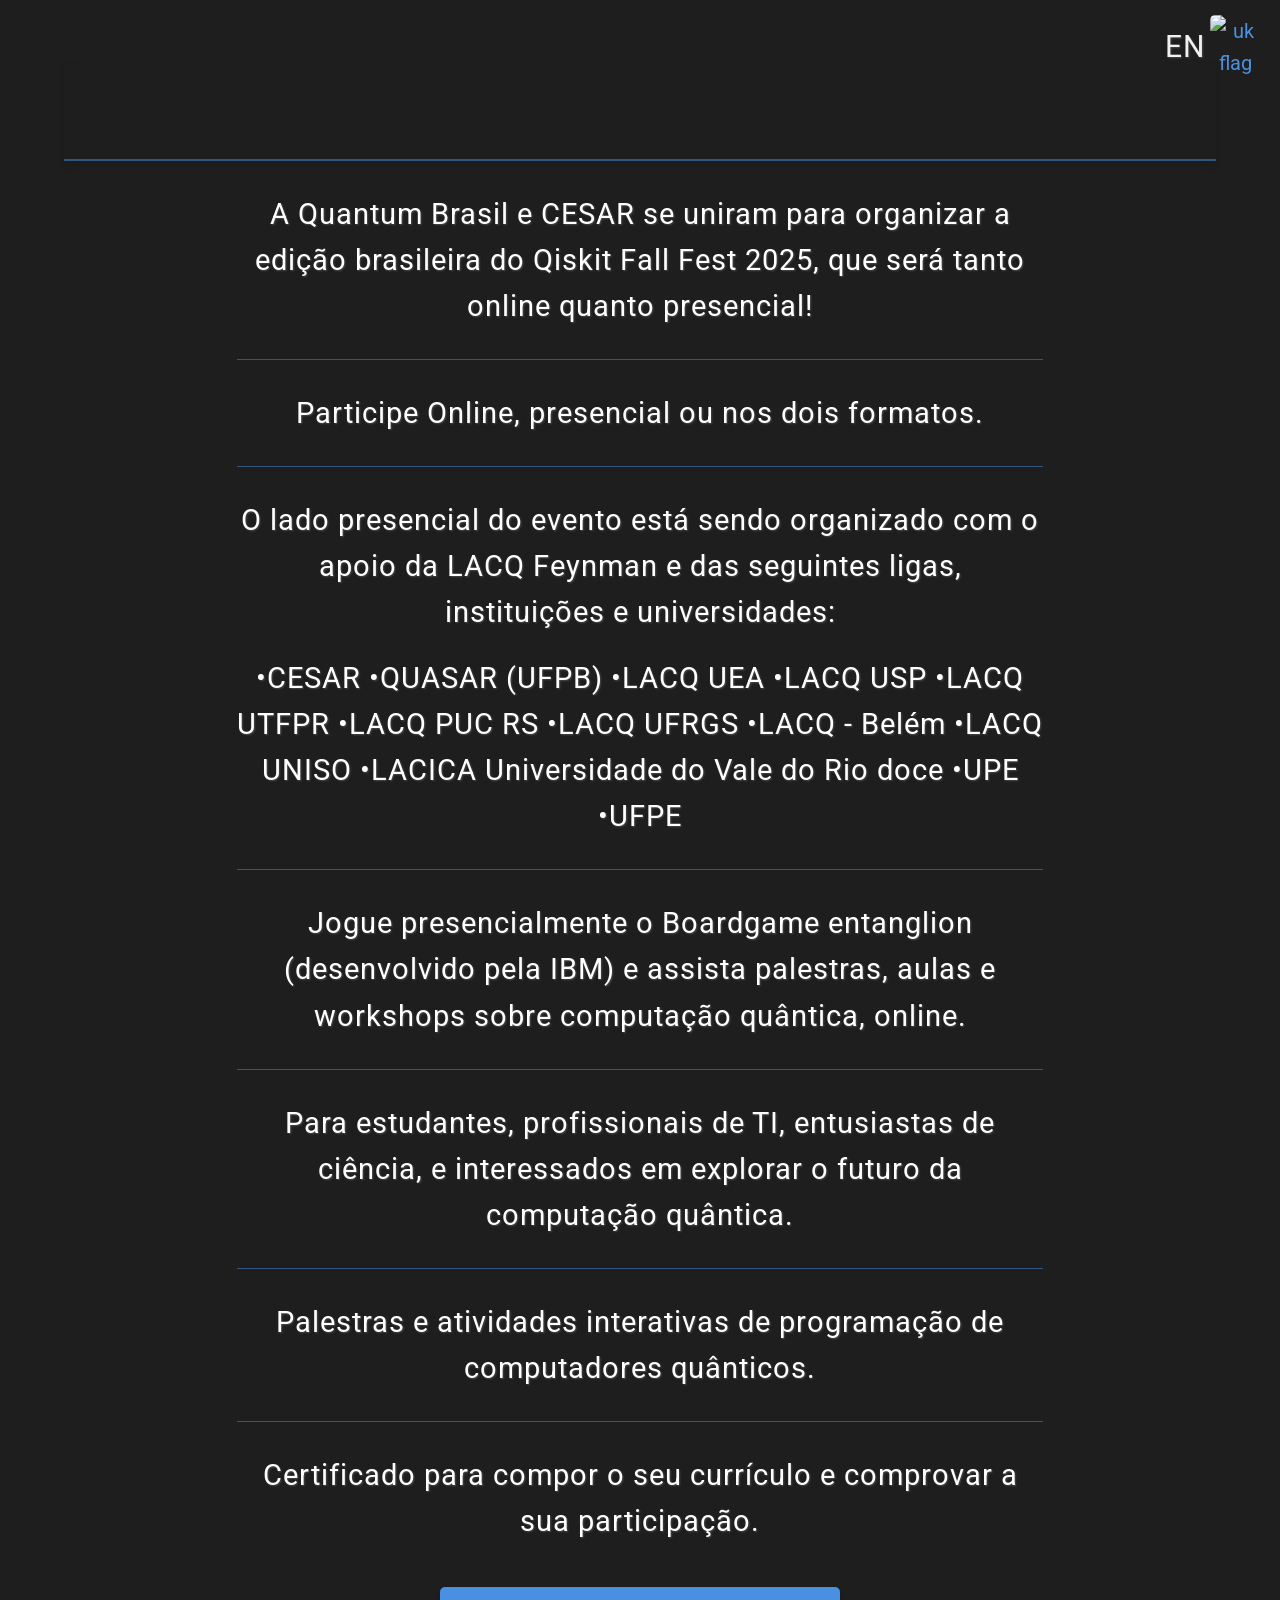
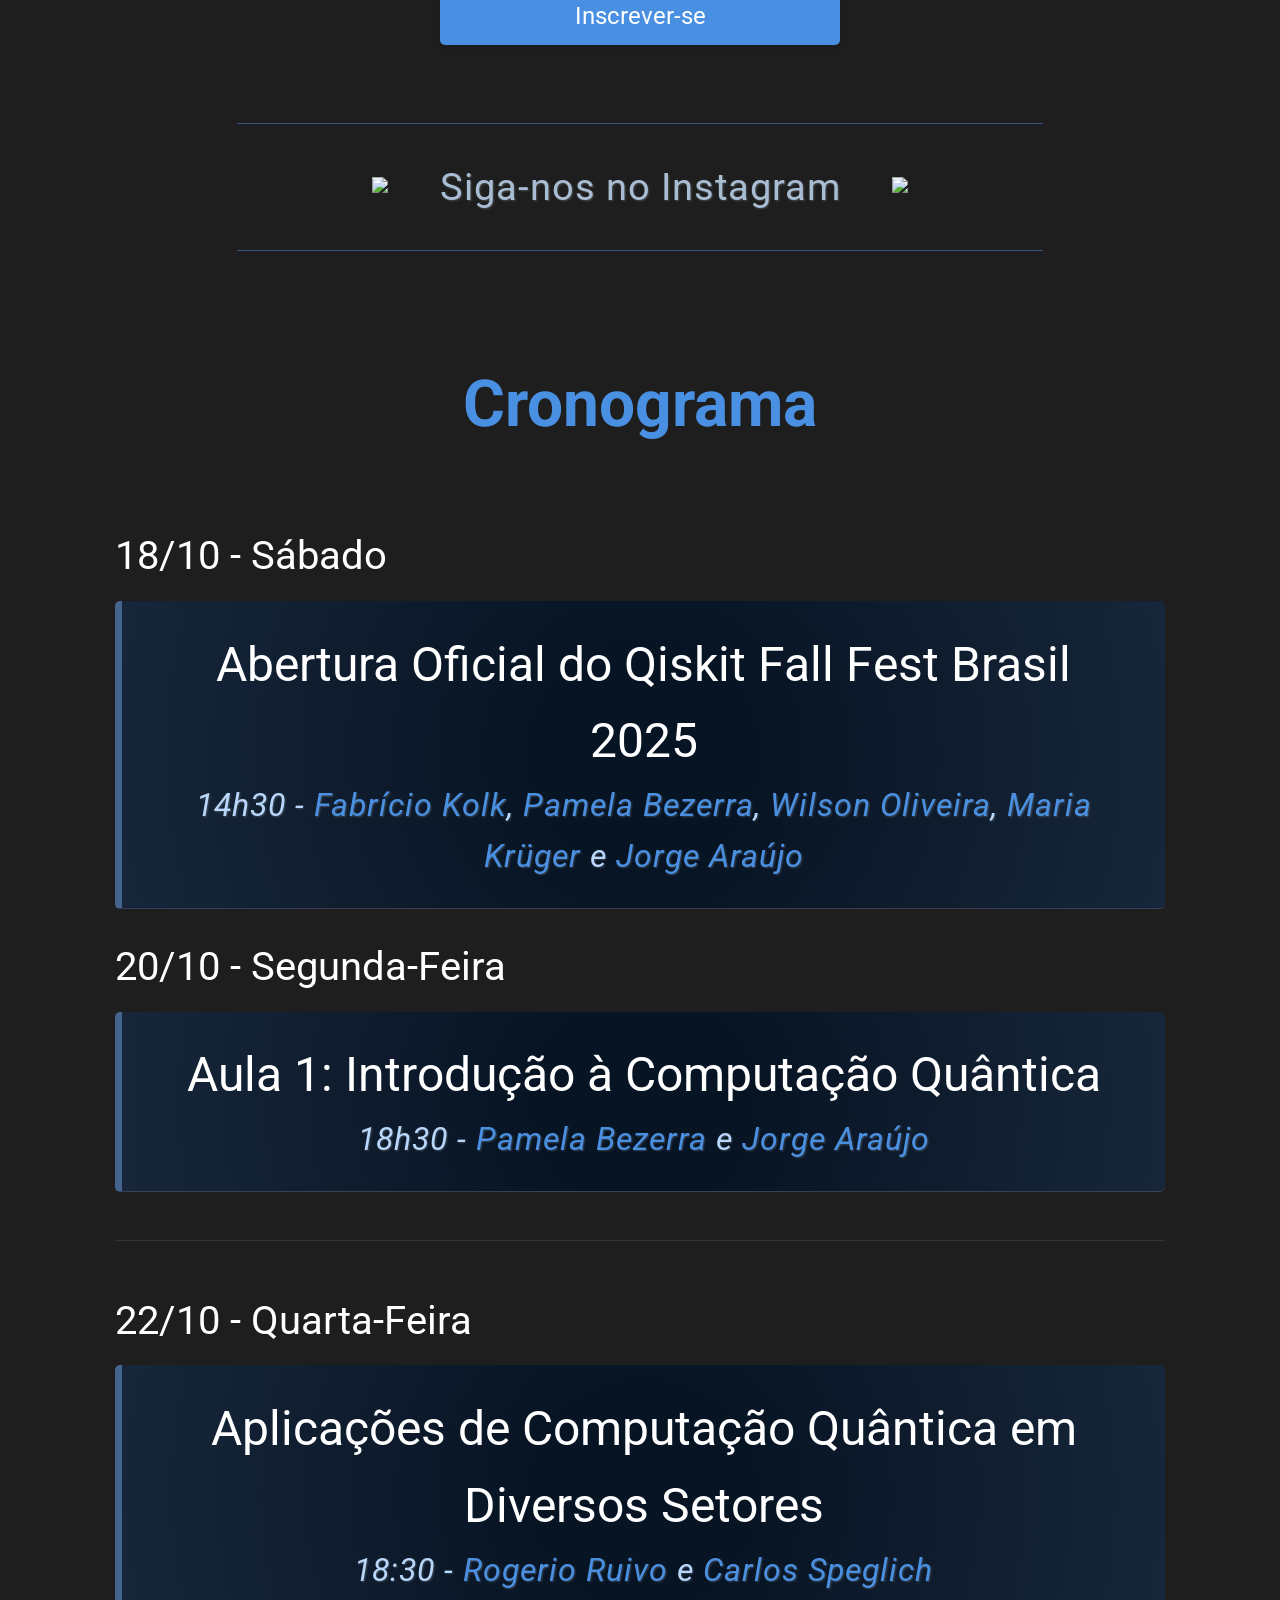
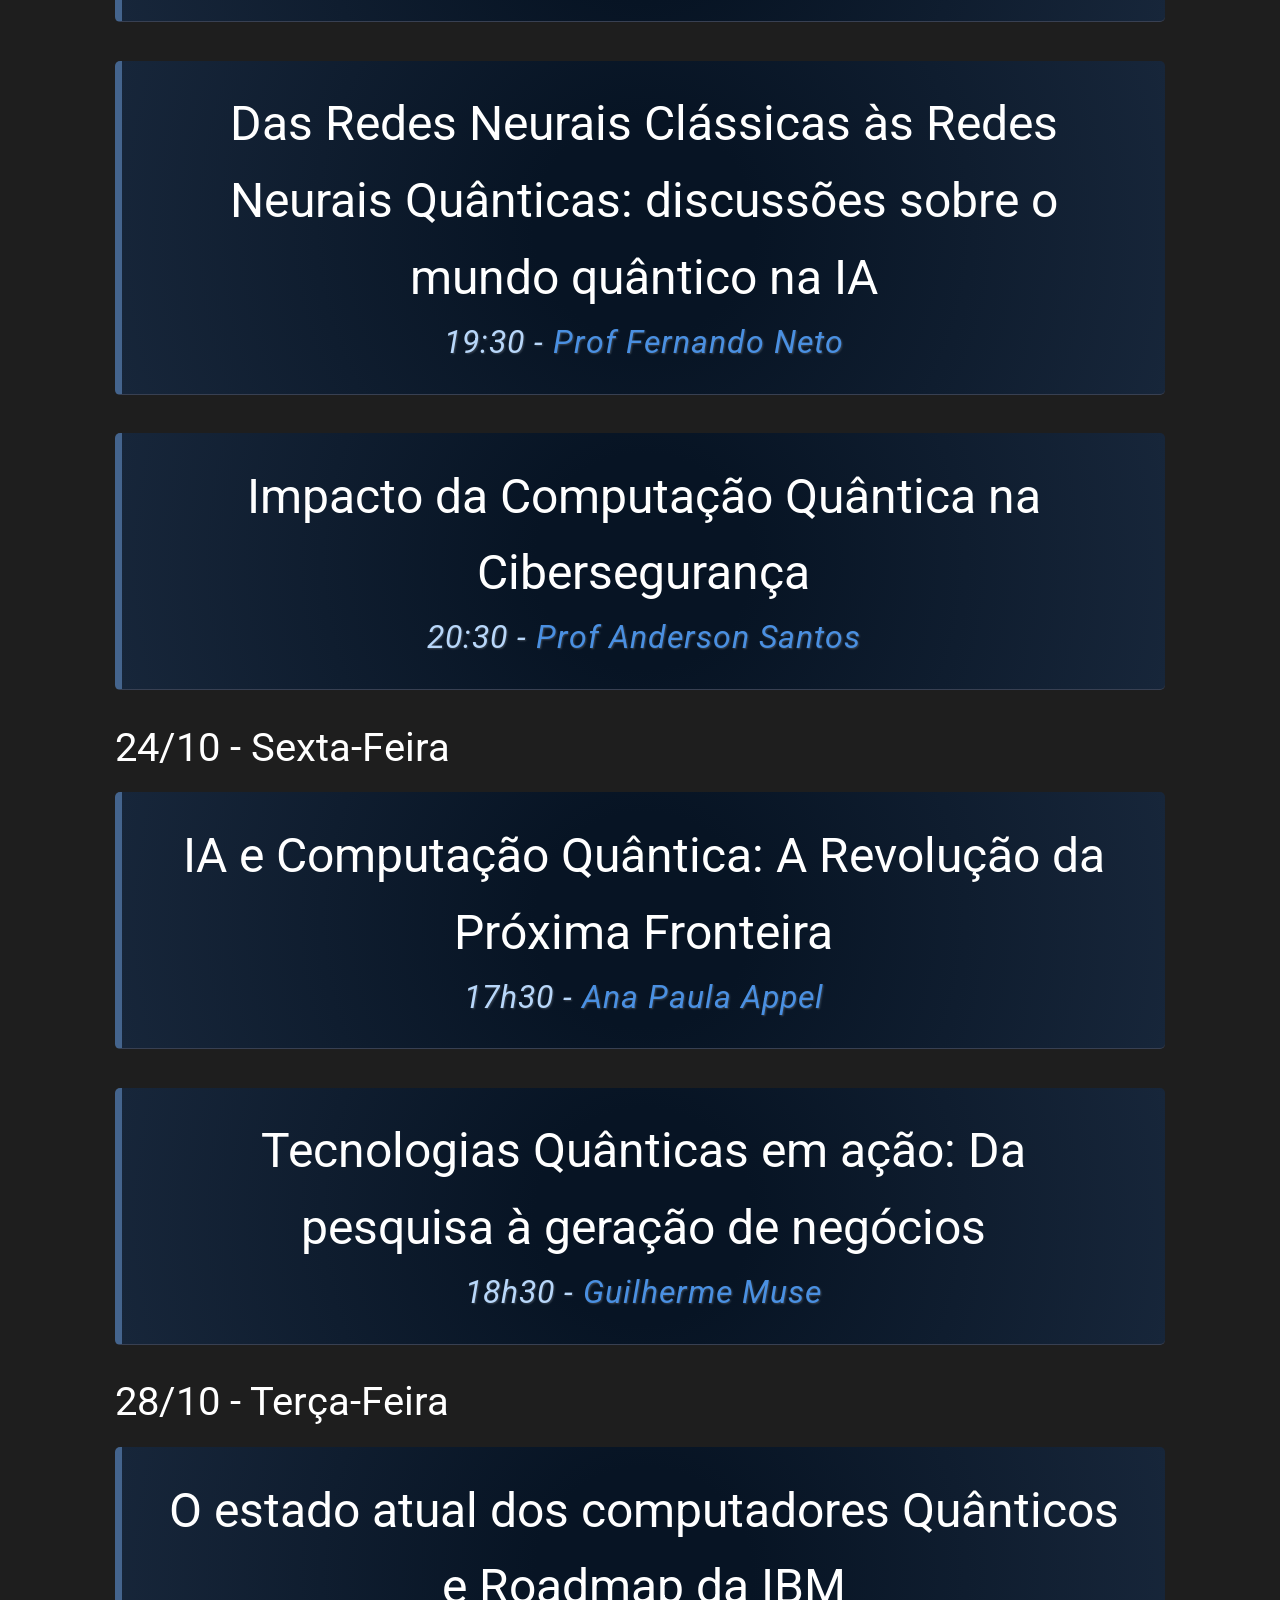
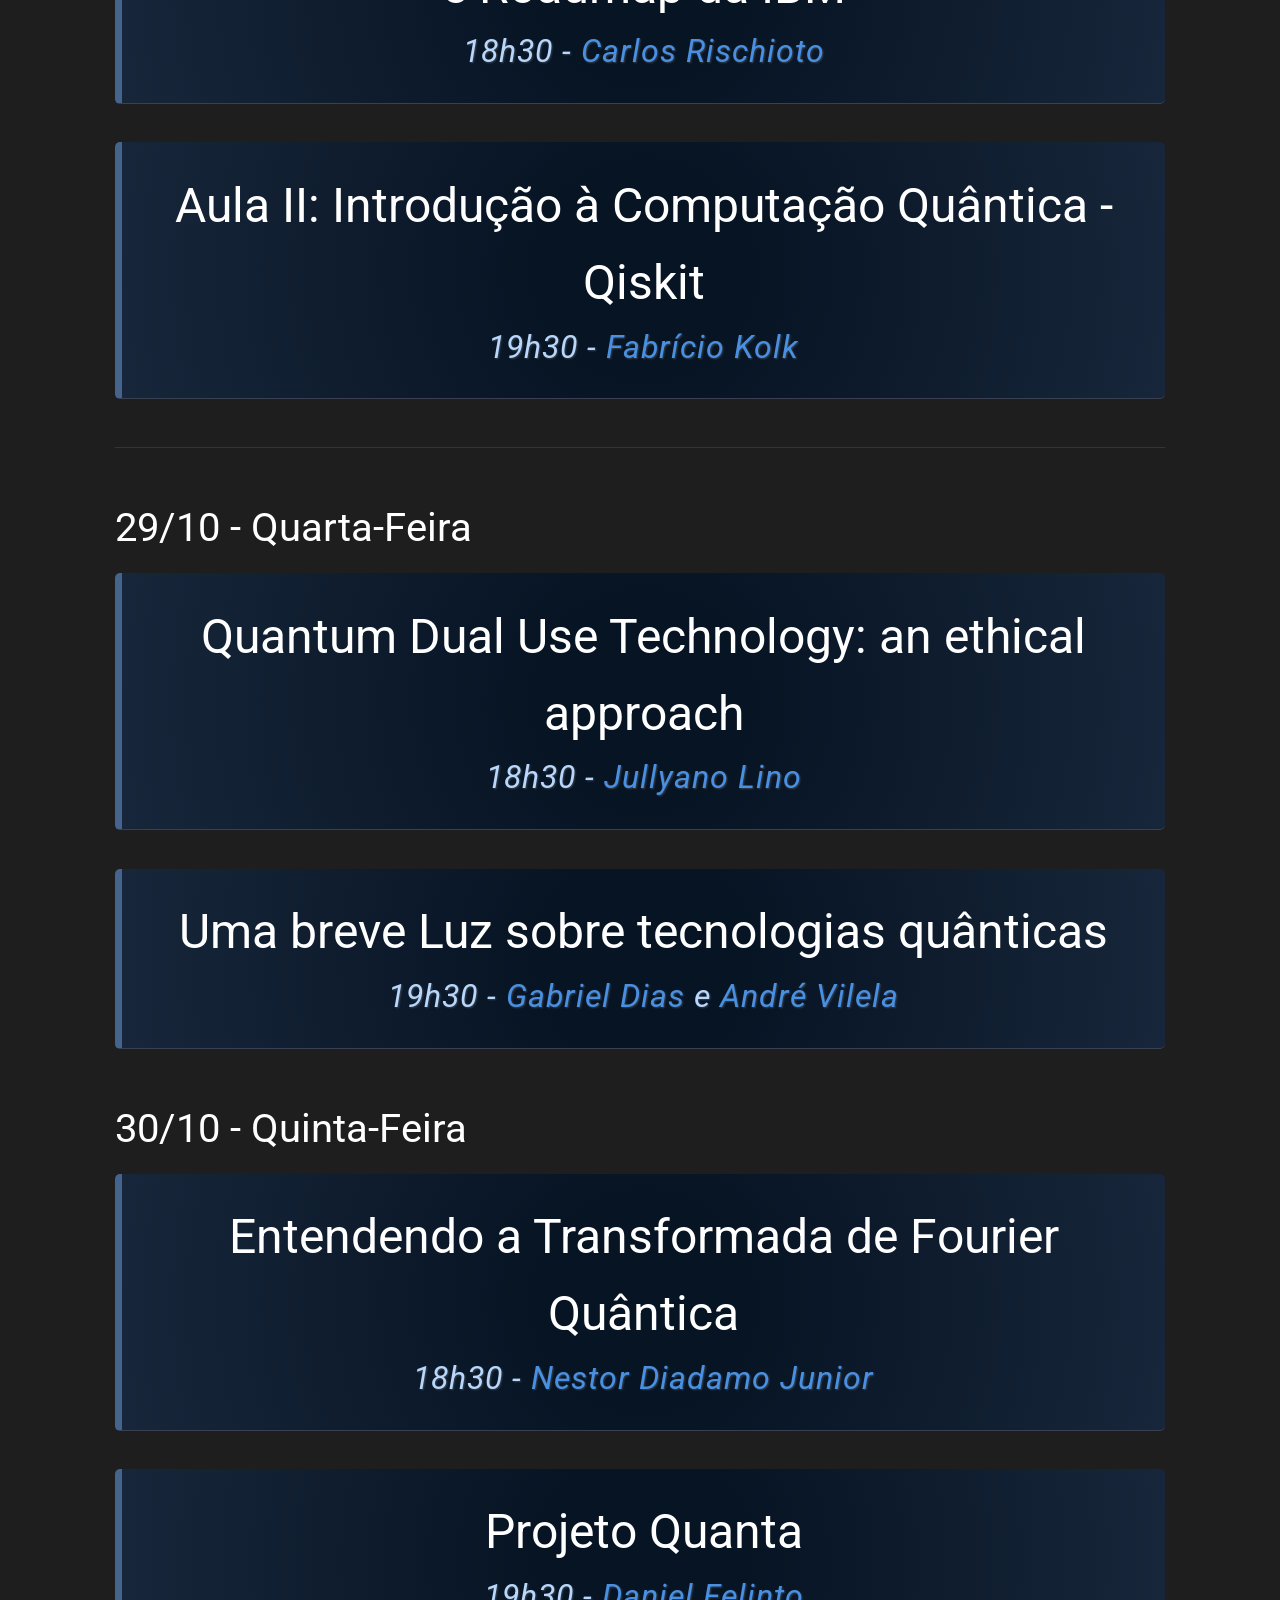
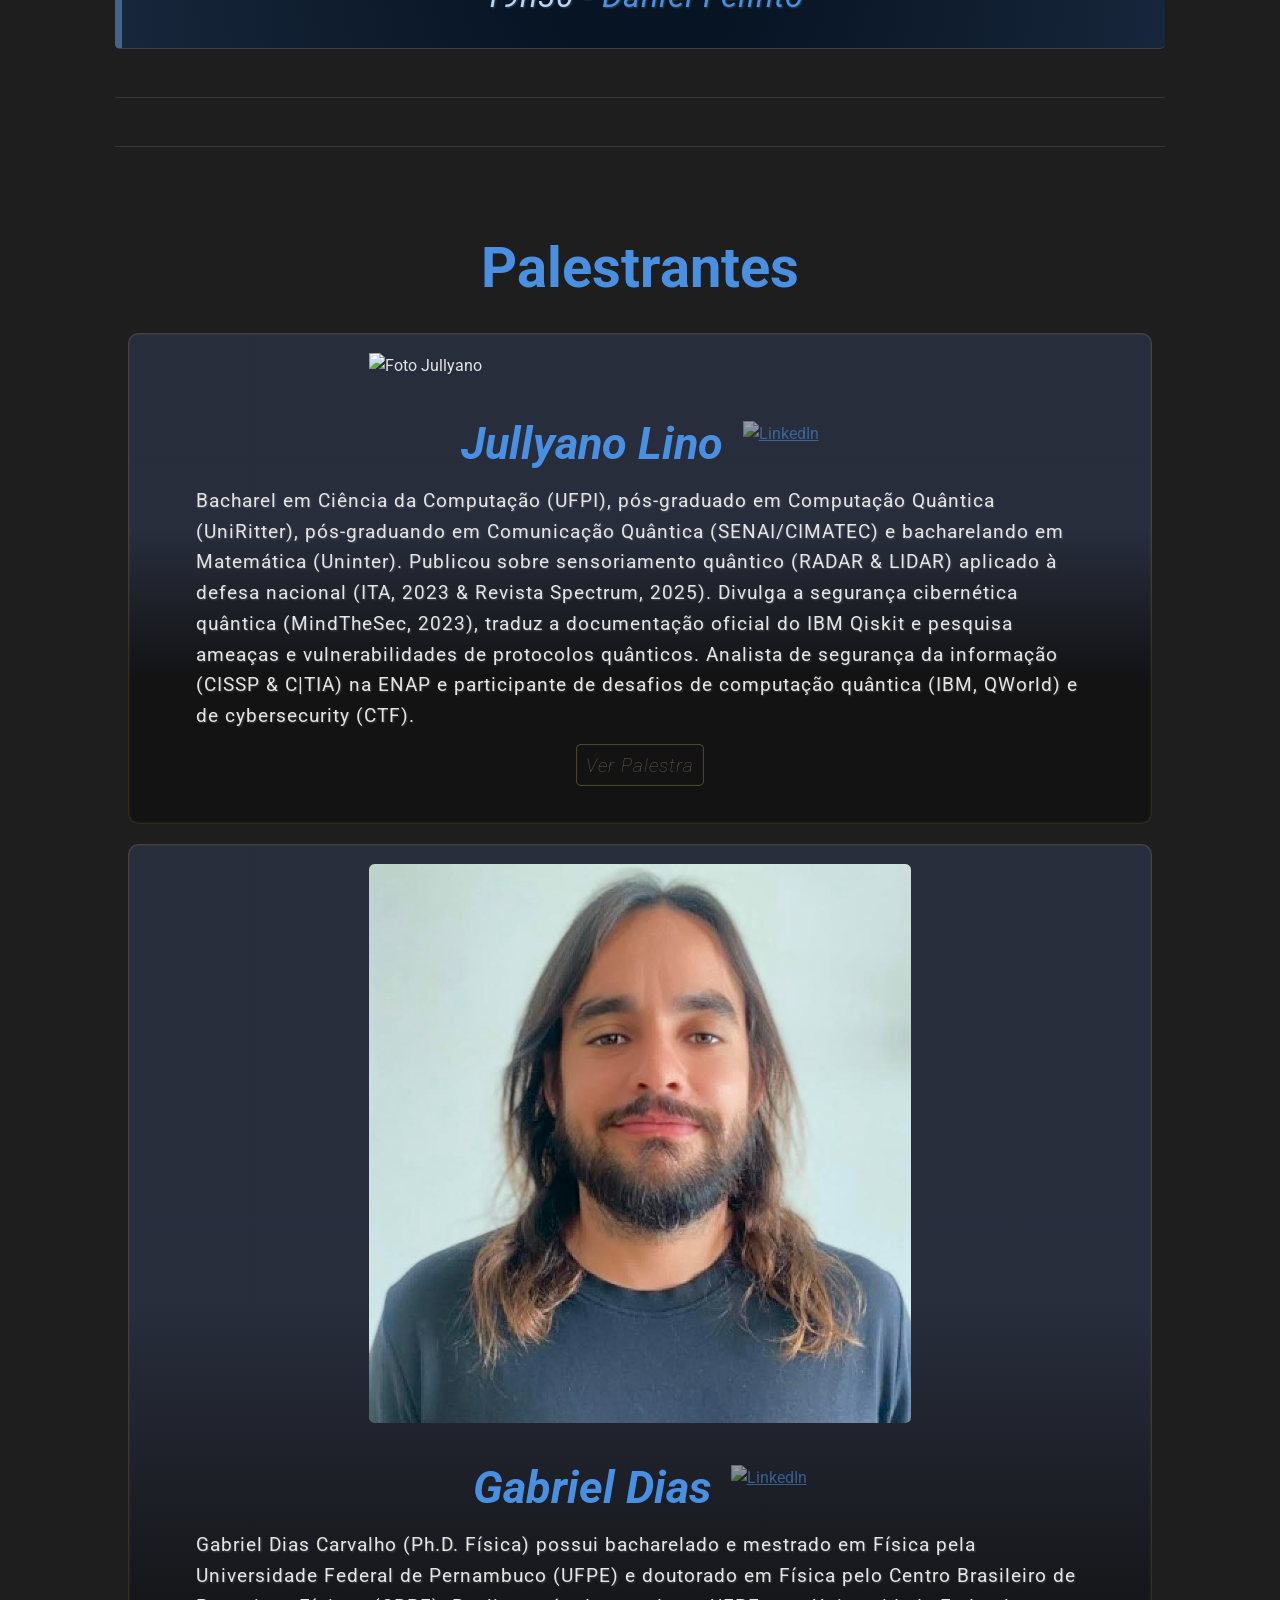
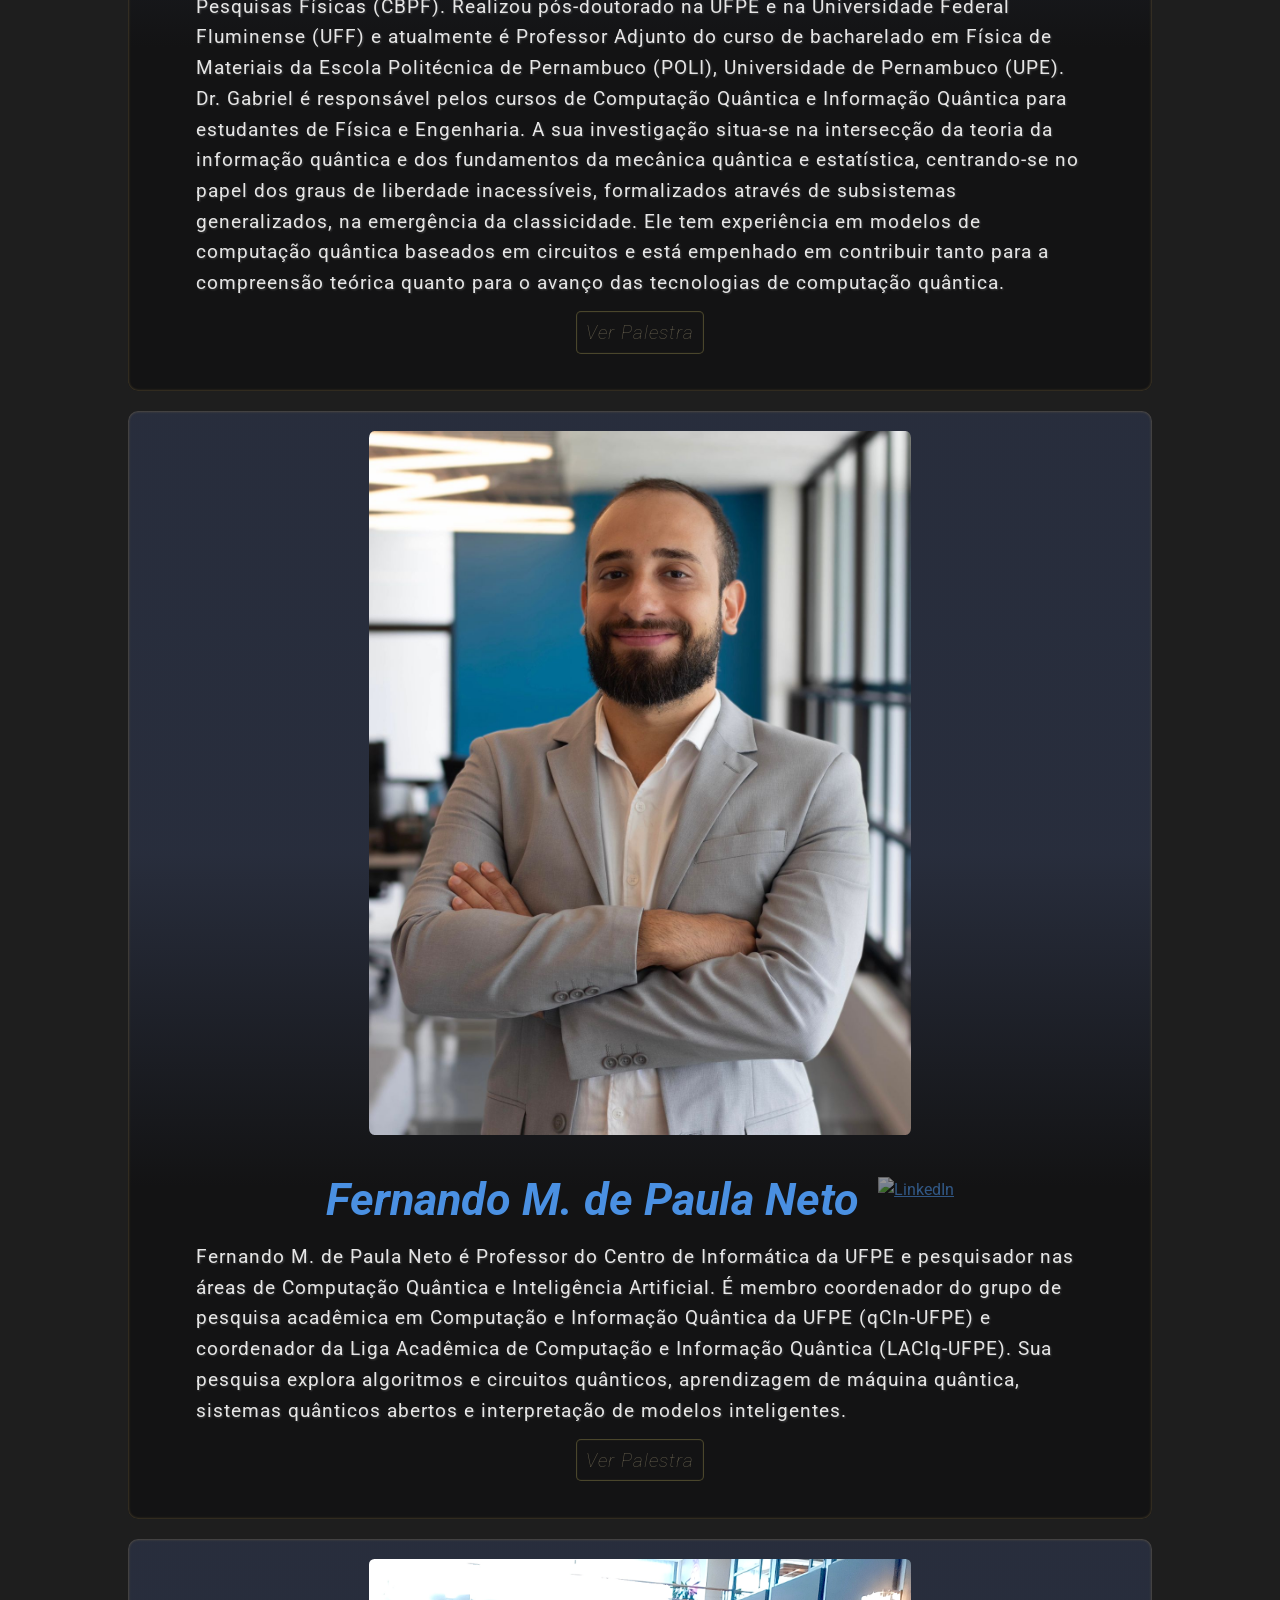
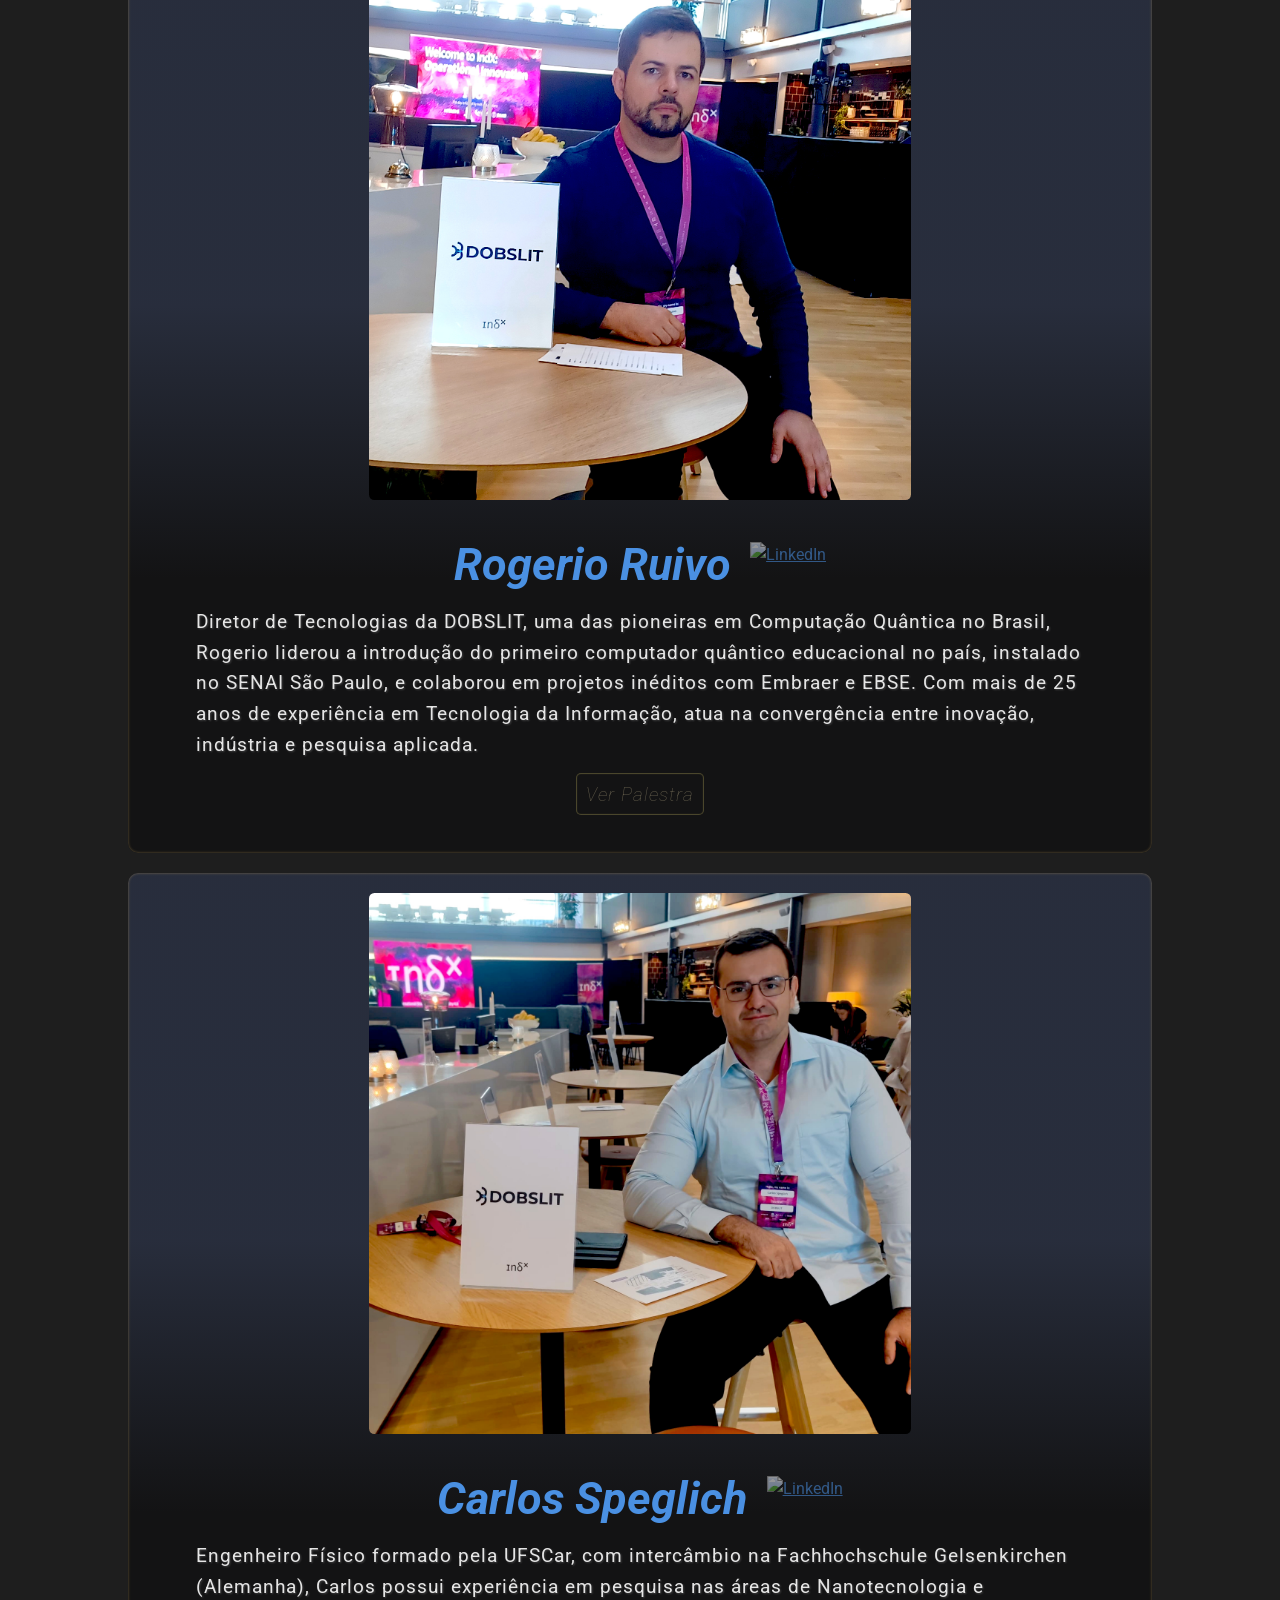
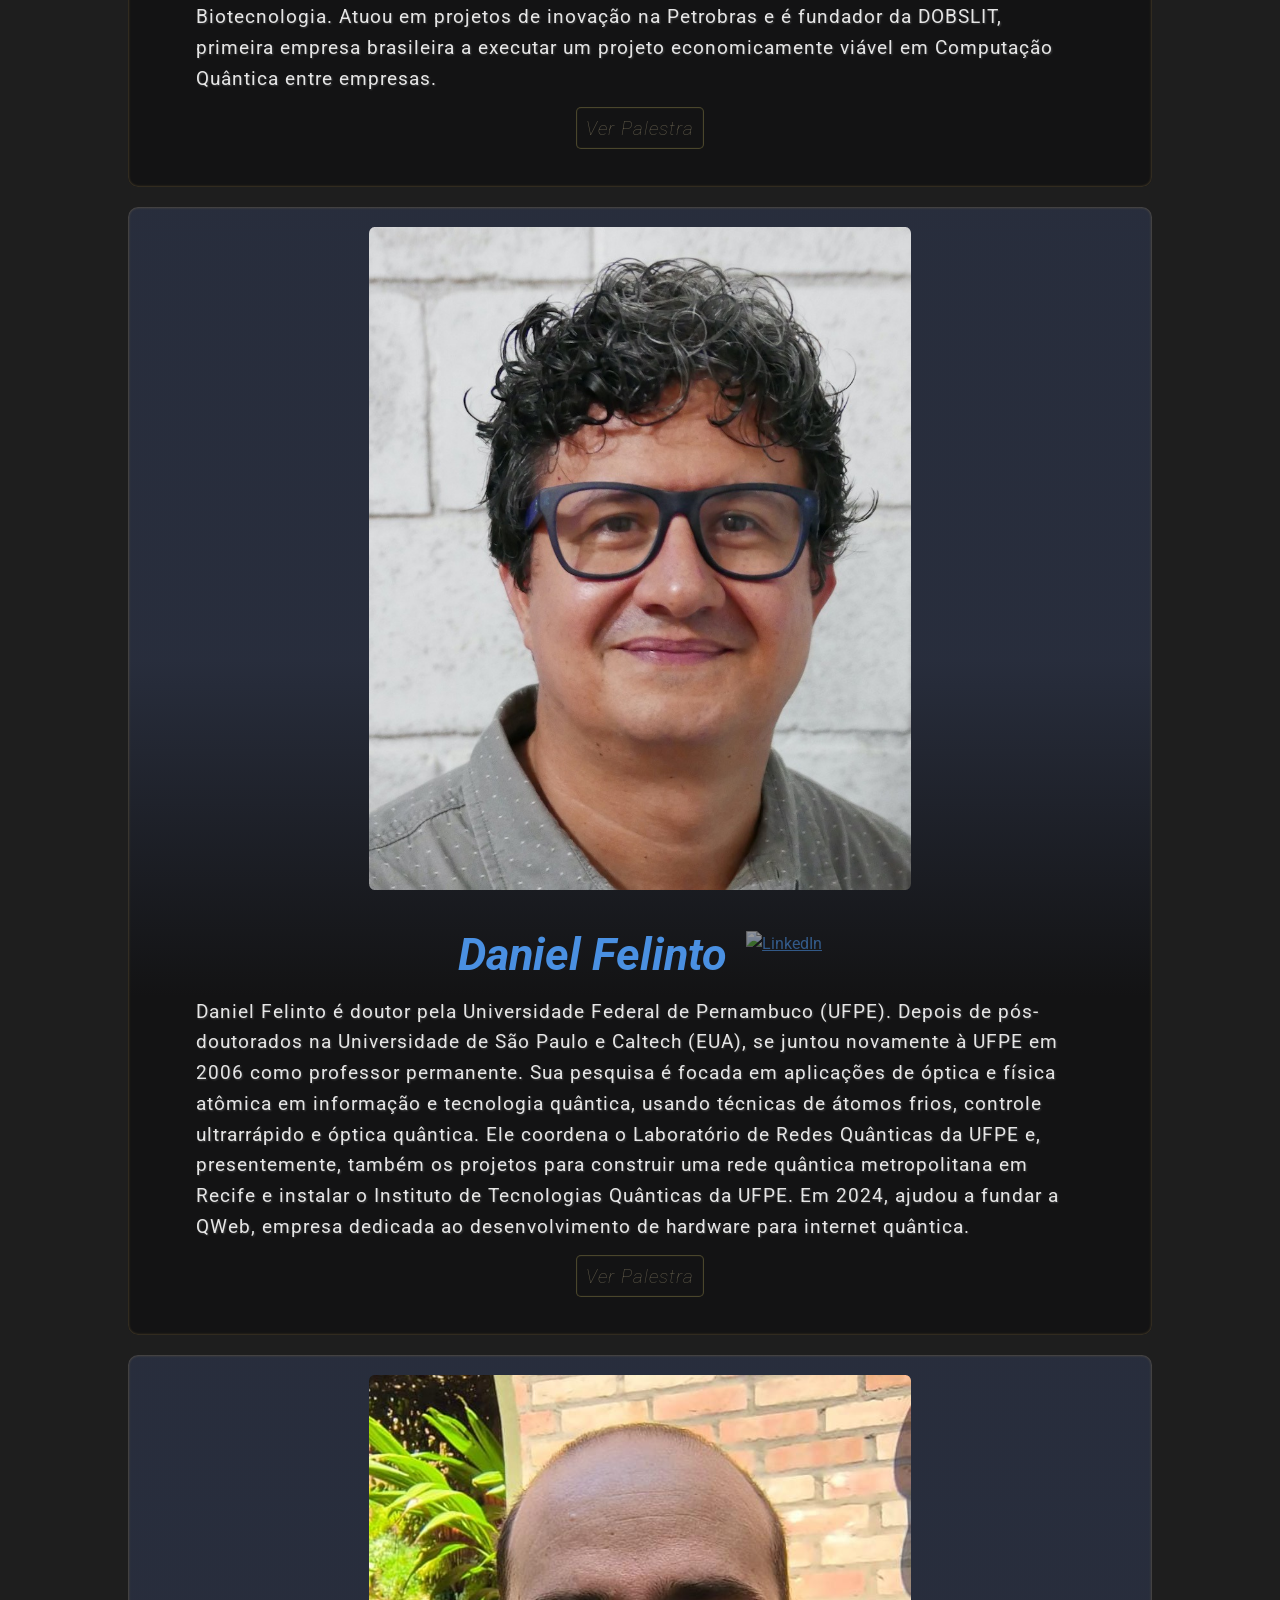
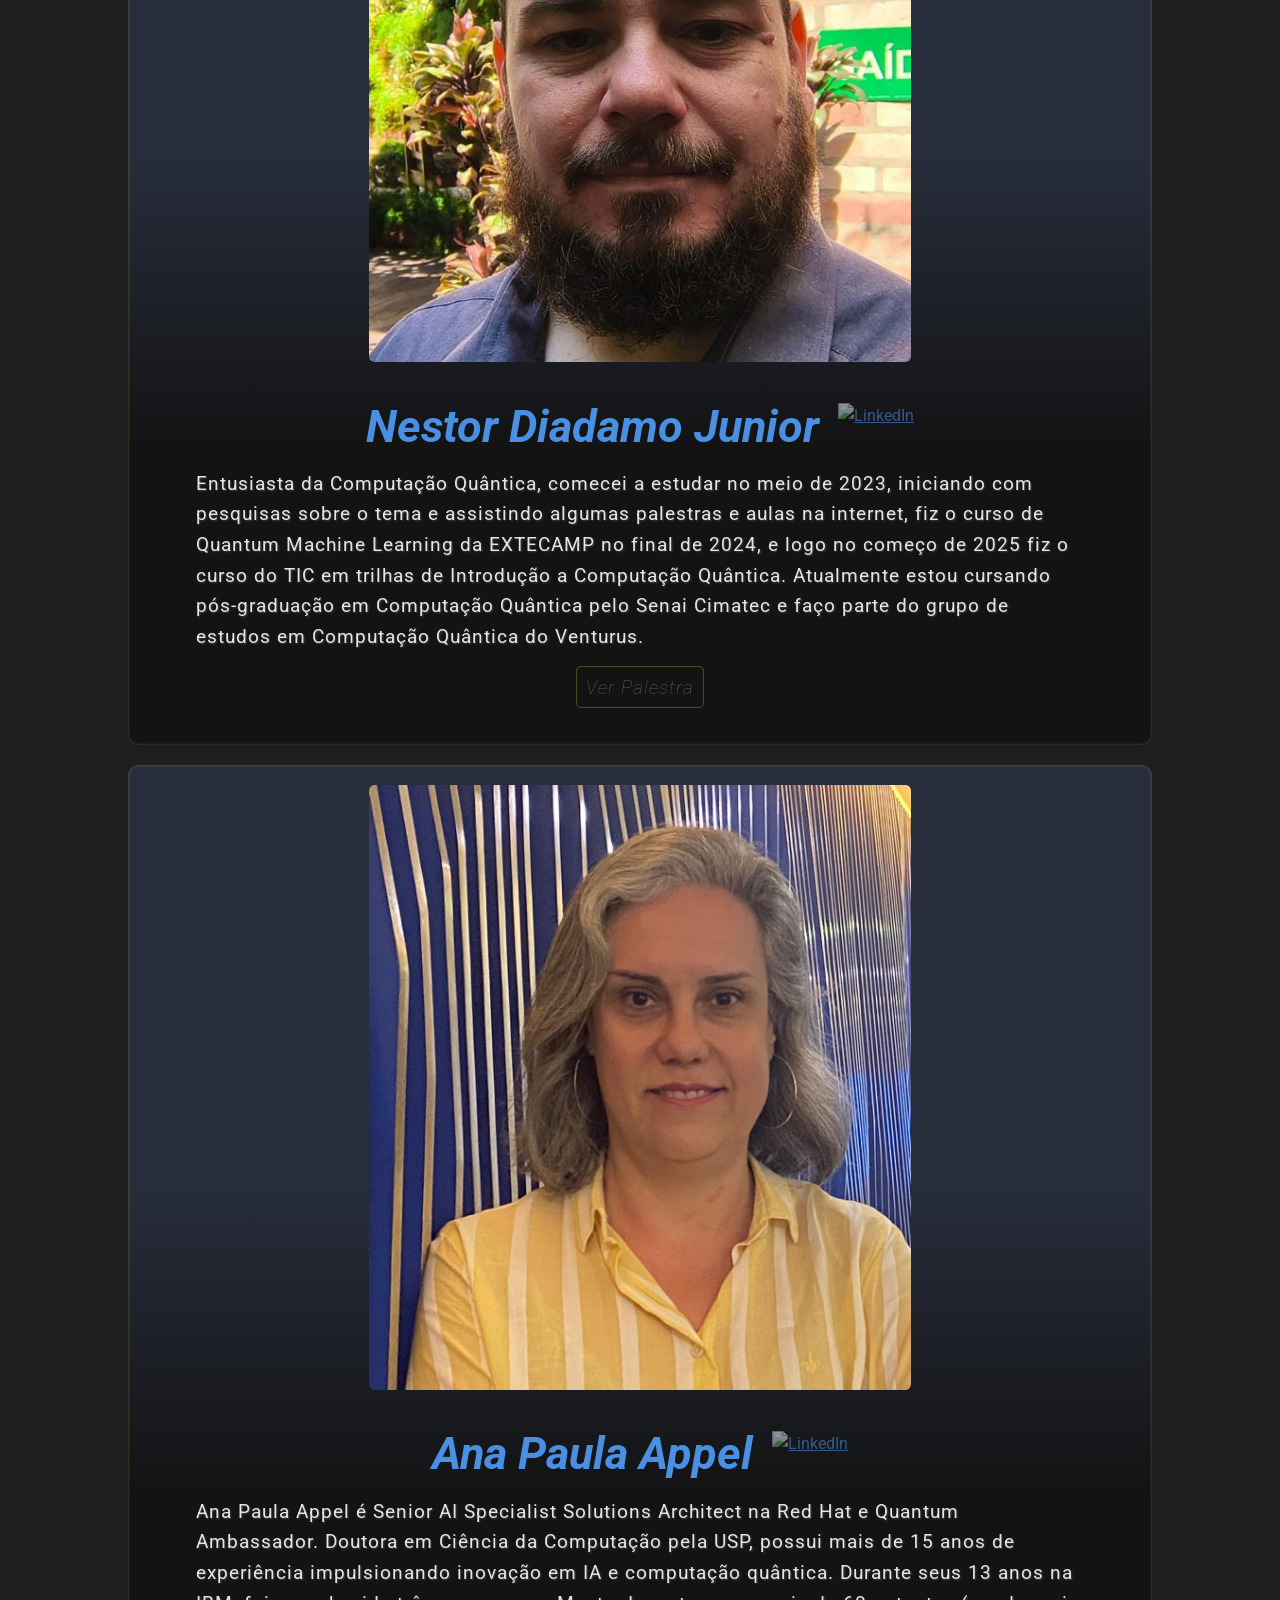
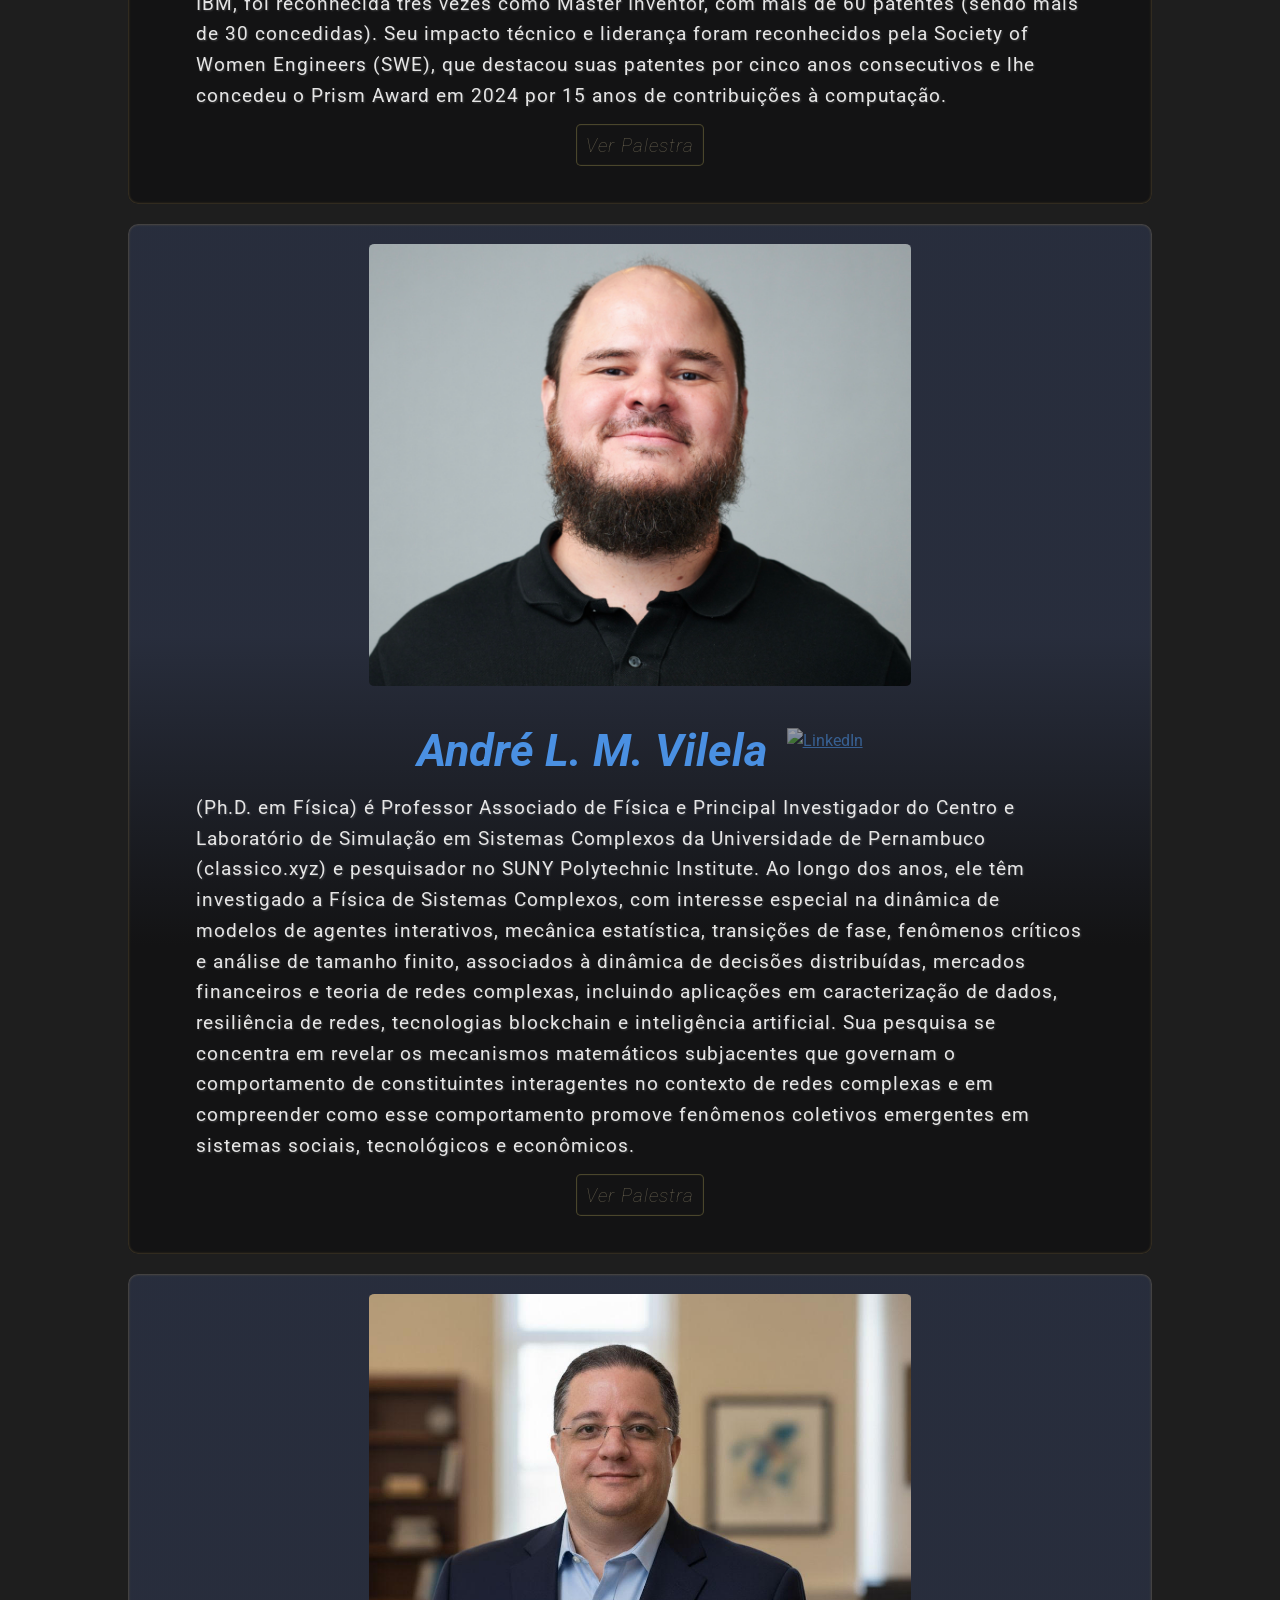
==== commit 0f443153: "update time - 2" ====
--- a/index.html
+++ b/index.html
@@ -135,12 +135,12 @@
 
       <div class="palestra-card" id="Ana_pal">
           <h5>IA e Computação Quântica: A Revolução da Próxima Fronteira</h5>
-          <p>18h30 - <a href="#Ana_desc">Ana Paula Appel</a></p>
+          <p>17h30 - <a href="#Ana_desc">Ana Paula Appel</a></p>
       </div>
       <br>
       <div class="palestra-card" id="Guilherme_Muse">
           <h5>Tecnologias Quânticas em ação: Da pesquisa à geração de negócios</h5>
-          <p>19h30 - <a href="#GuilhermeMuse_desc">Guilherme Muse</a></p>
+          <p>18h30 - <a href="#GuilhermeMuse_desc">Guilherme Muse</a></p>
       </div>
       <br>
 
@@ -350,11 +350,11 @@
       <h3>24/10 - Sexta-Feira</h3>
       <div class="palestra-card" id="Ana_pal_m">
           <h5>IA e Computação Quântica: A Revolução da Próxima Fronteira</h5>
-          <p>18h30 - <a href="#Ana_desc">Ana Paula Appel</a></p>
+          <p>17h30 - <a href="#Ana_desc">Ana Paula Appel</a></p>
       </div>
       <div class="palestra-card" id="Guilherme_Muse_m">
           <h5>Tecnologias Quânticas em ação: Da pesquisa à geração de negócios</h5>
-          <p>19h30 - <a href="#GuilhermeMuse_desc">Guilherme Muse</a></p>
+          <p>18h30 - <a href="#GuilhermeMuse_desc">Guilherme Muse</a></p>
       </div>
       
   </div>
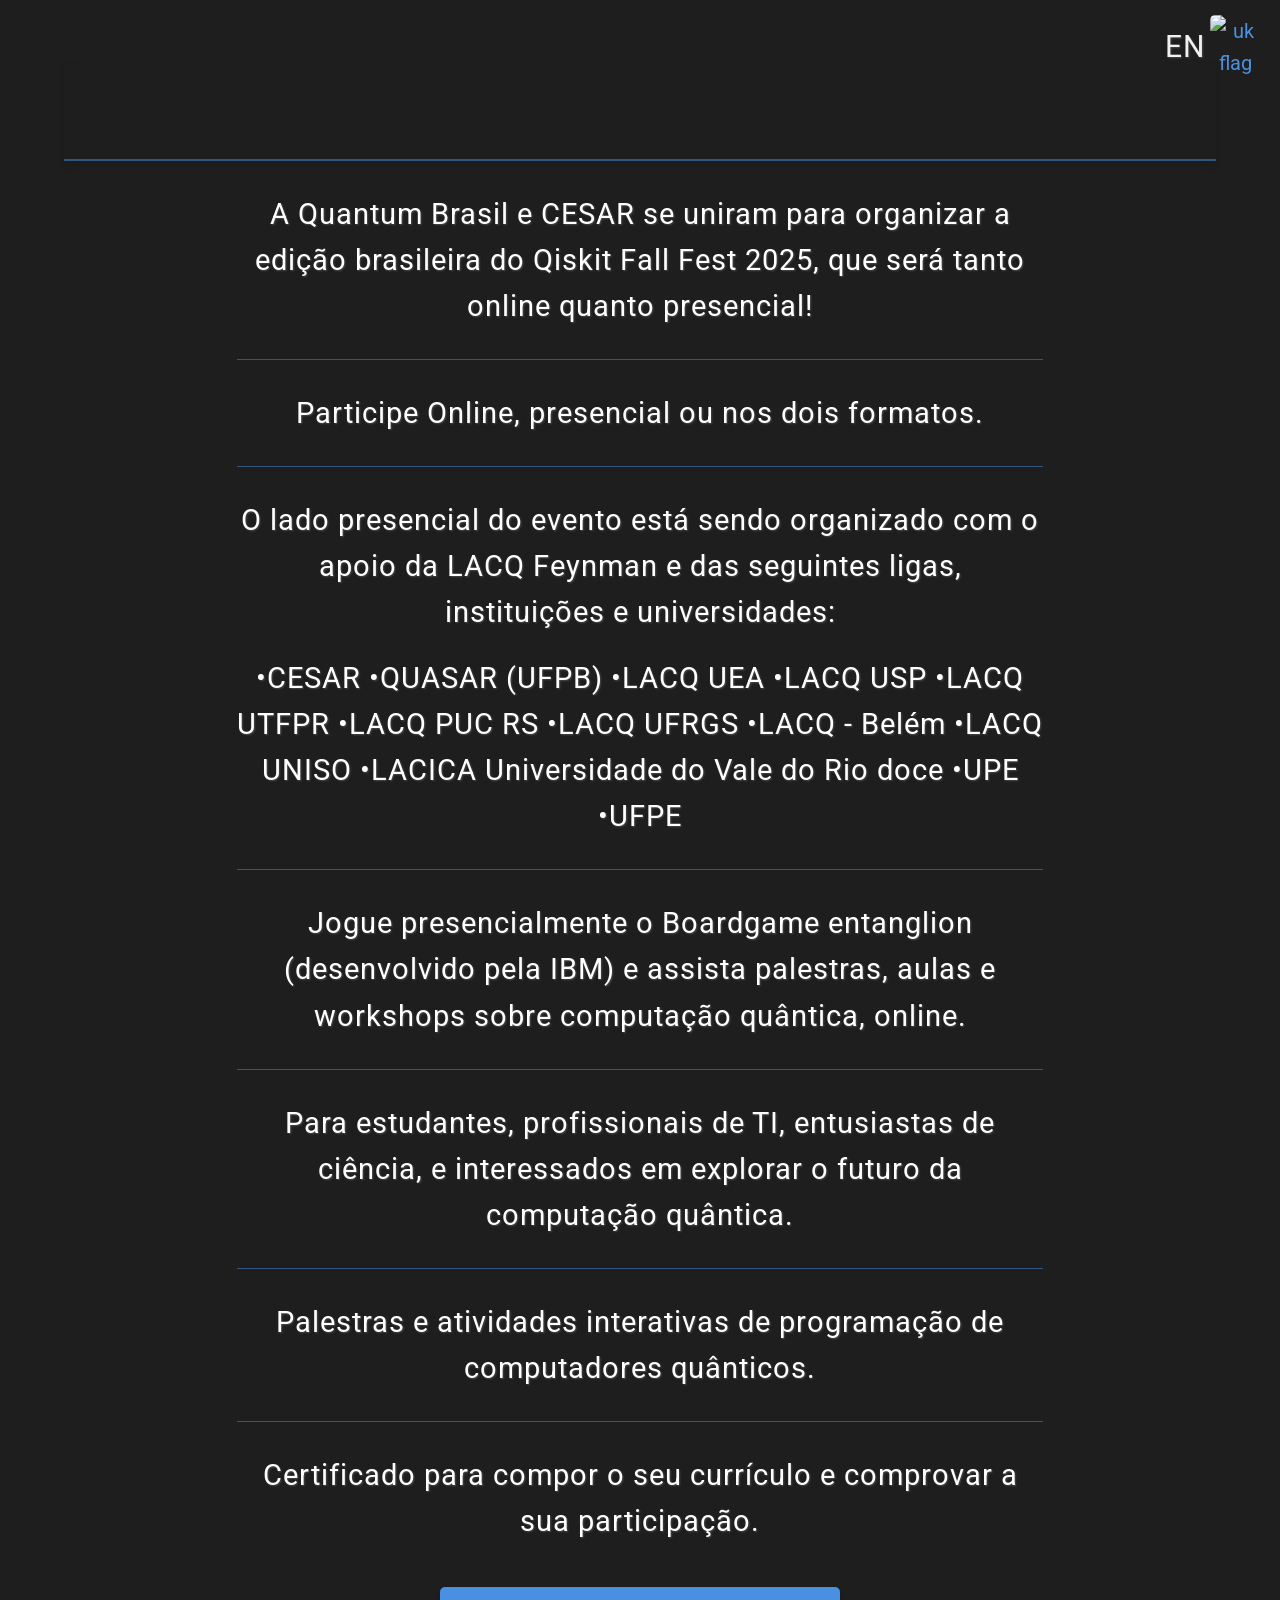
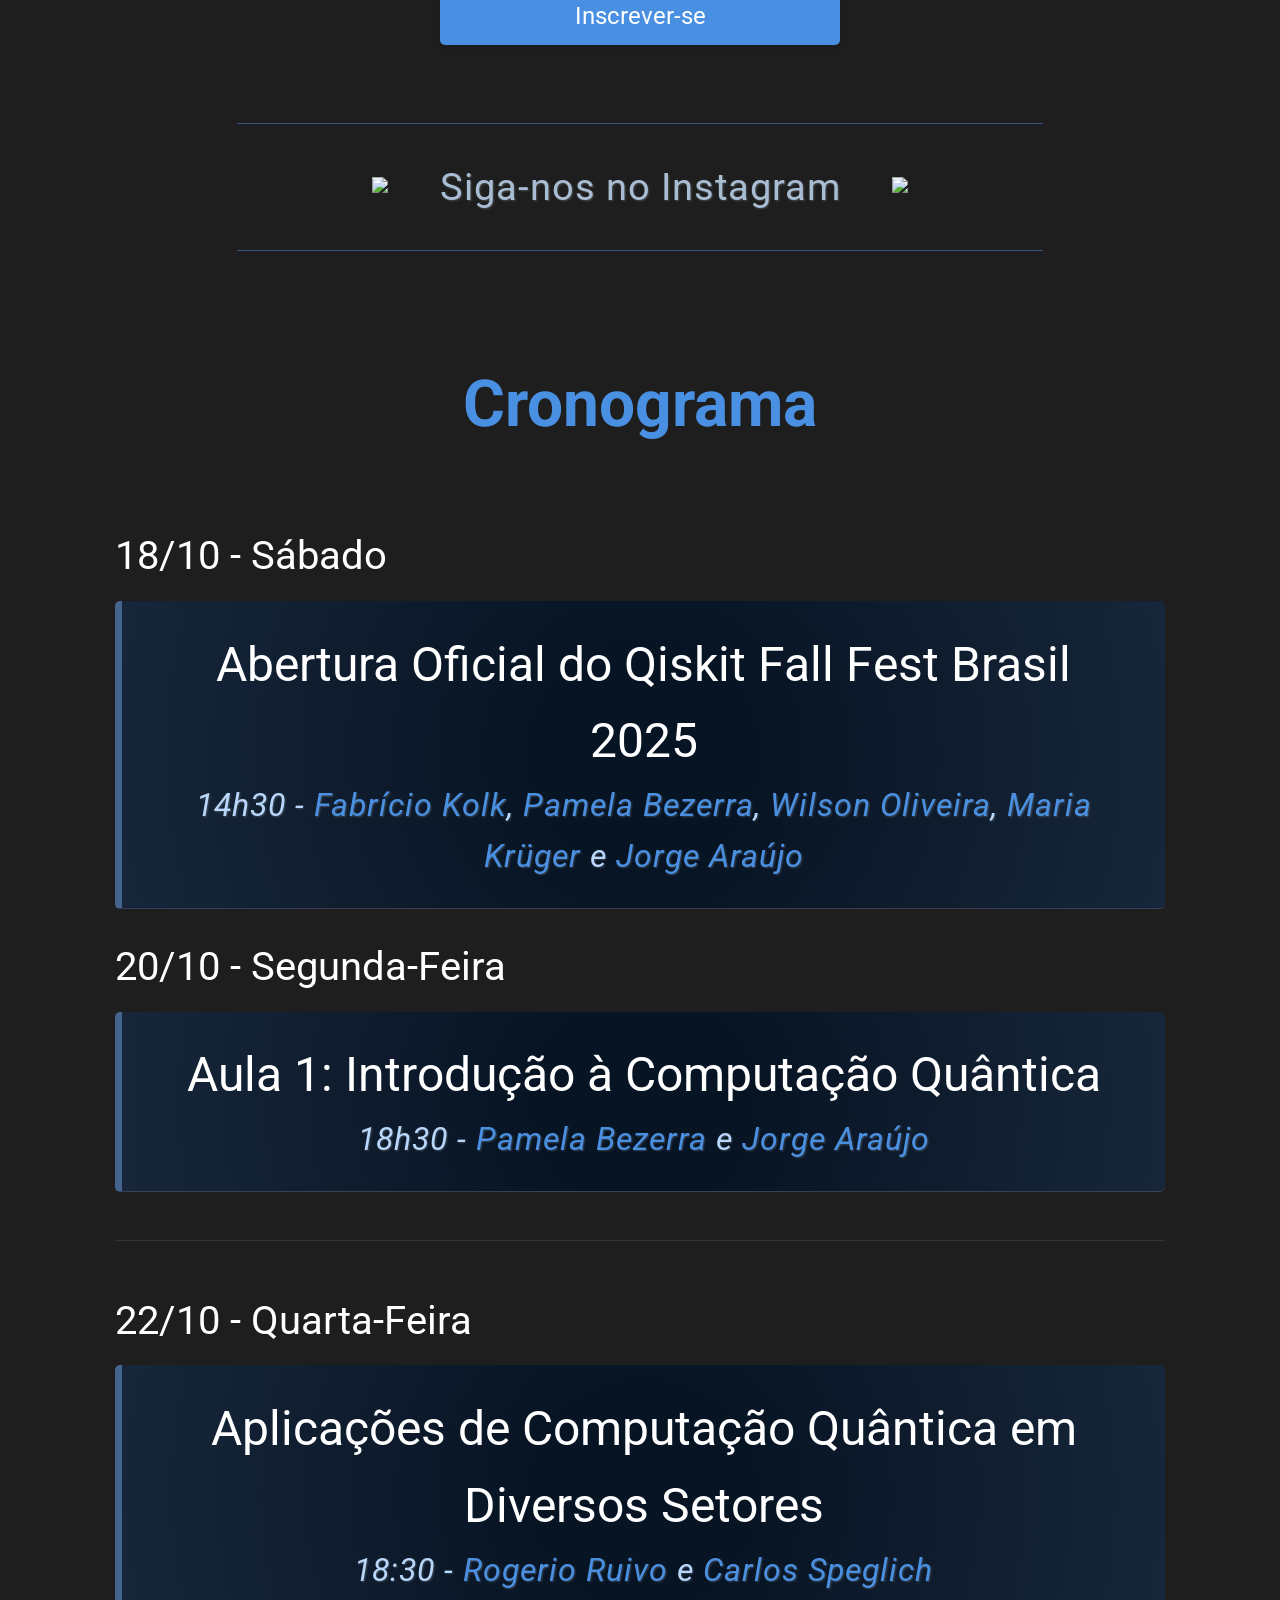
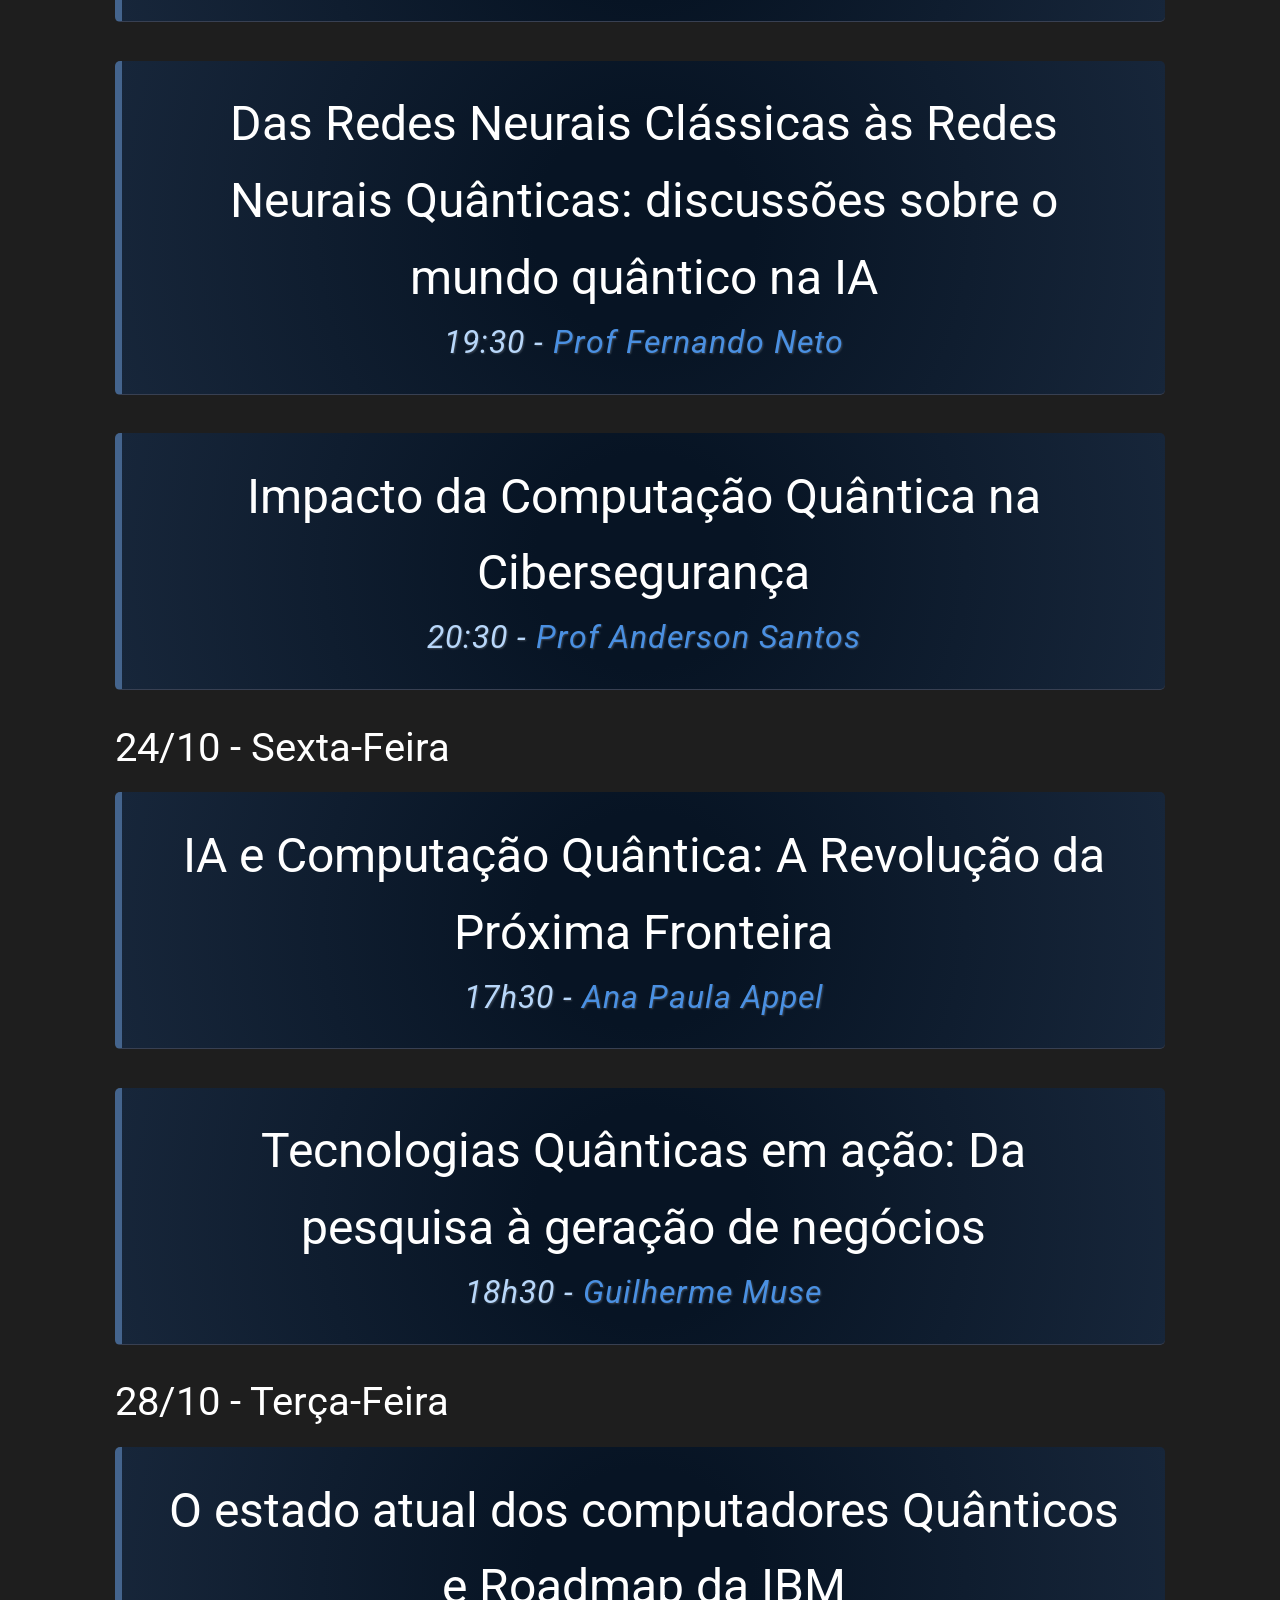
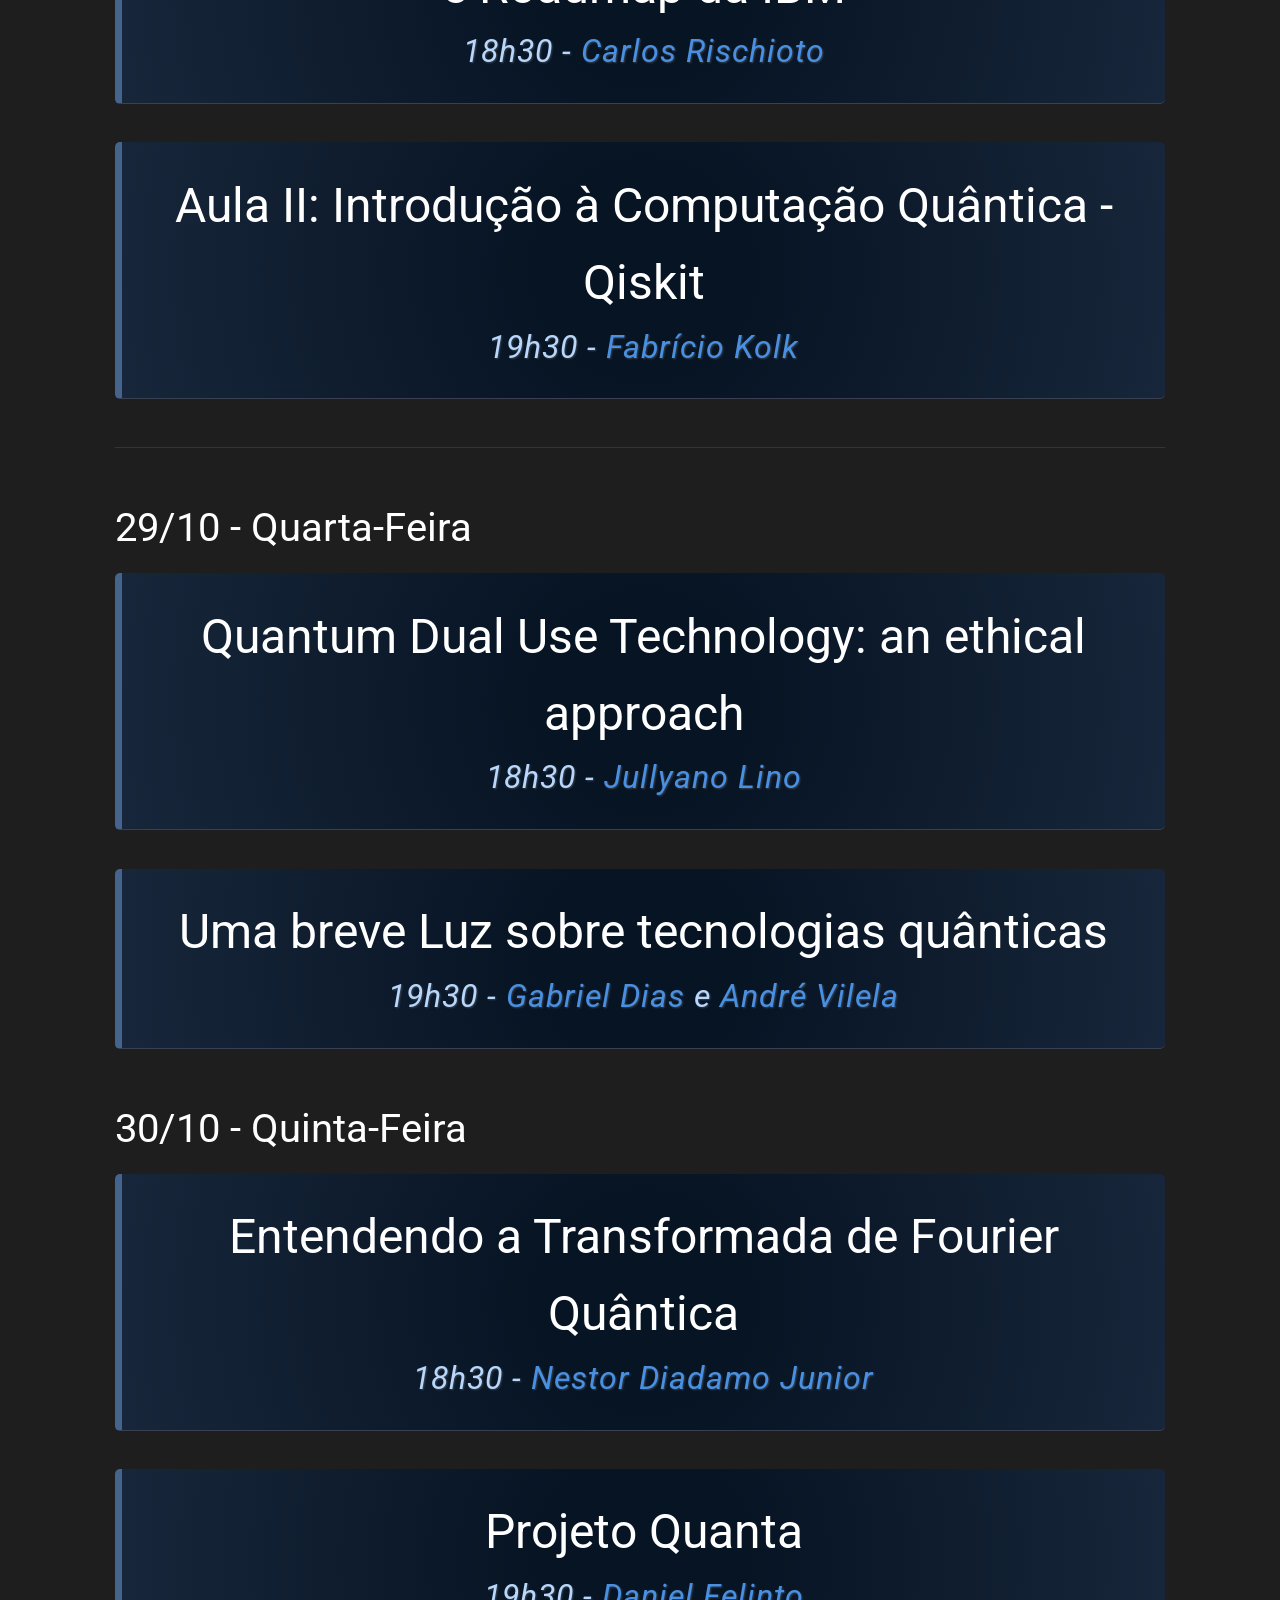
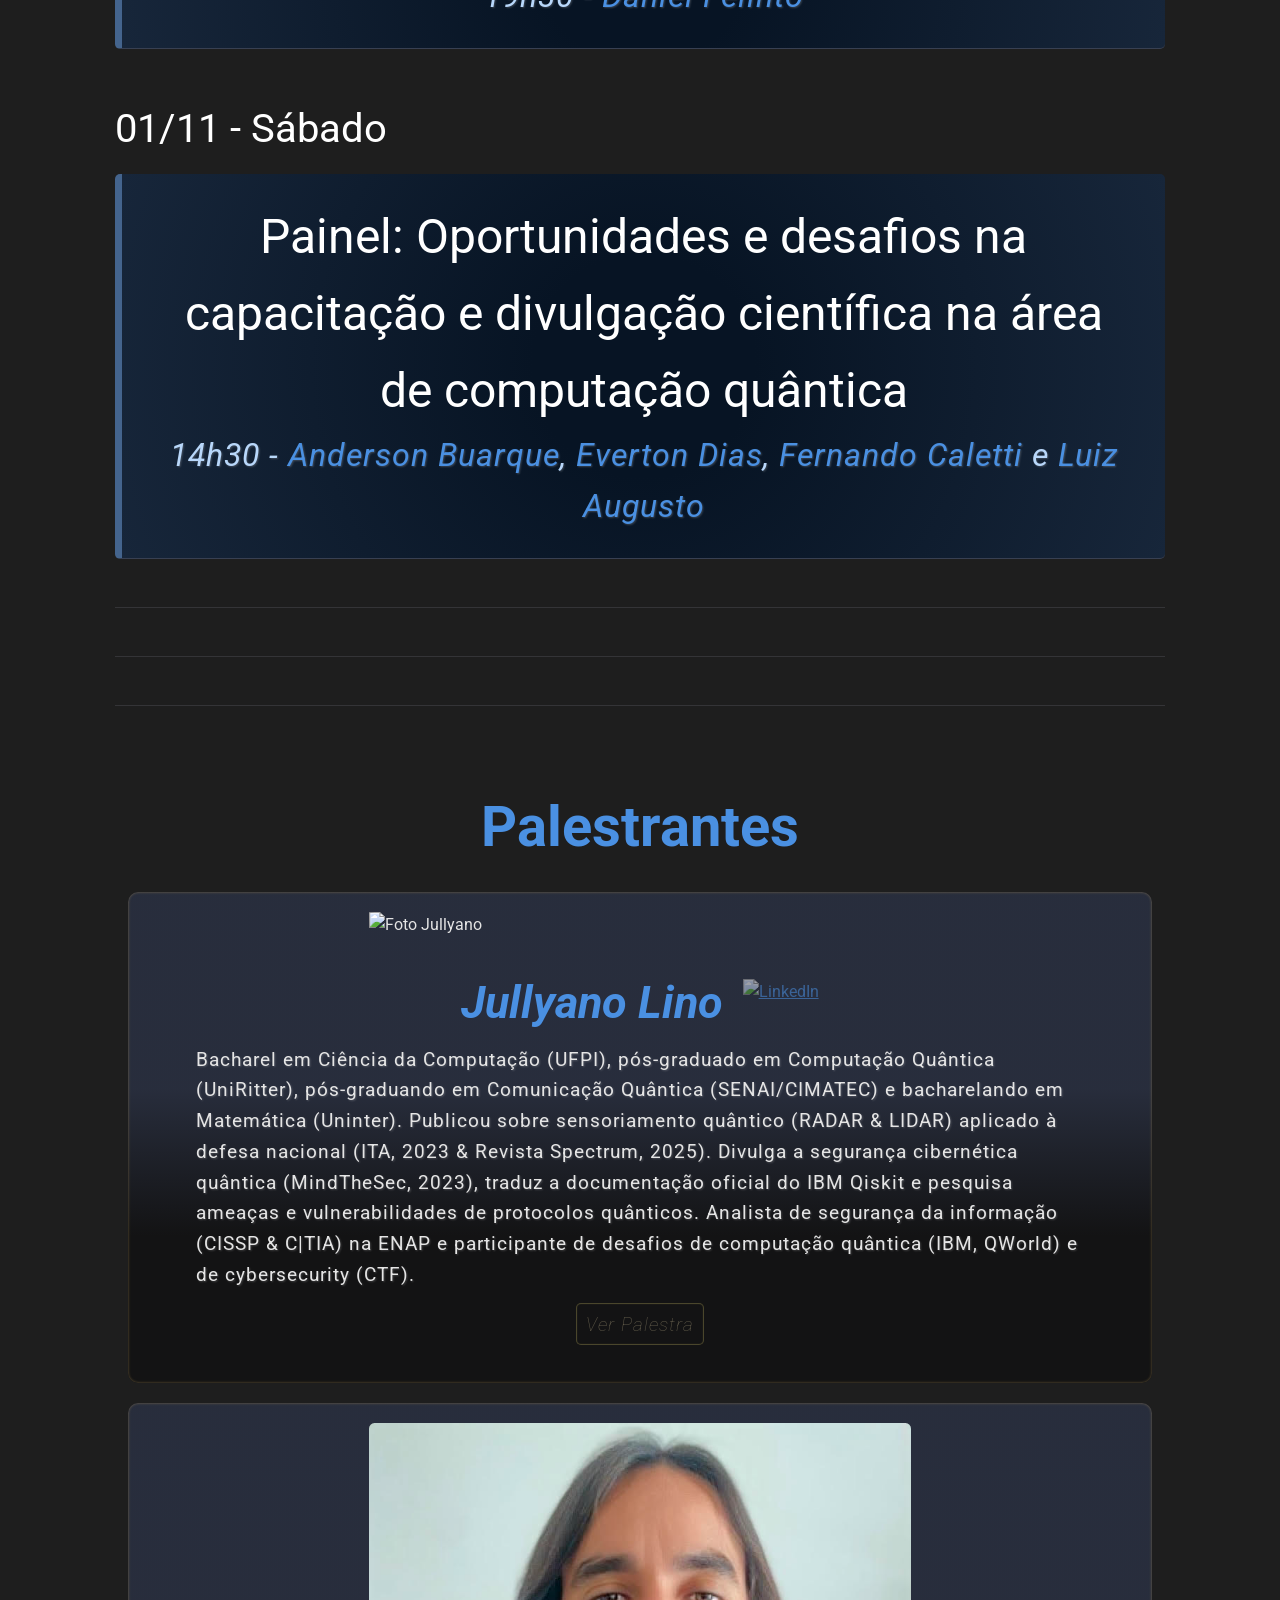
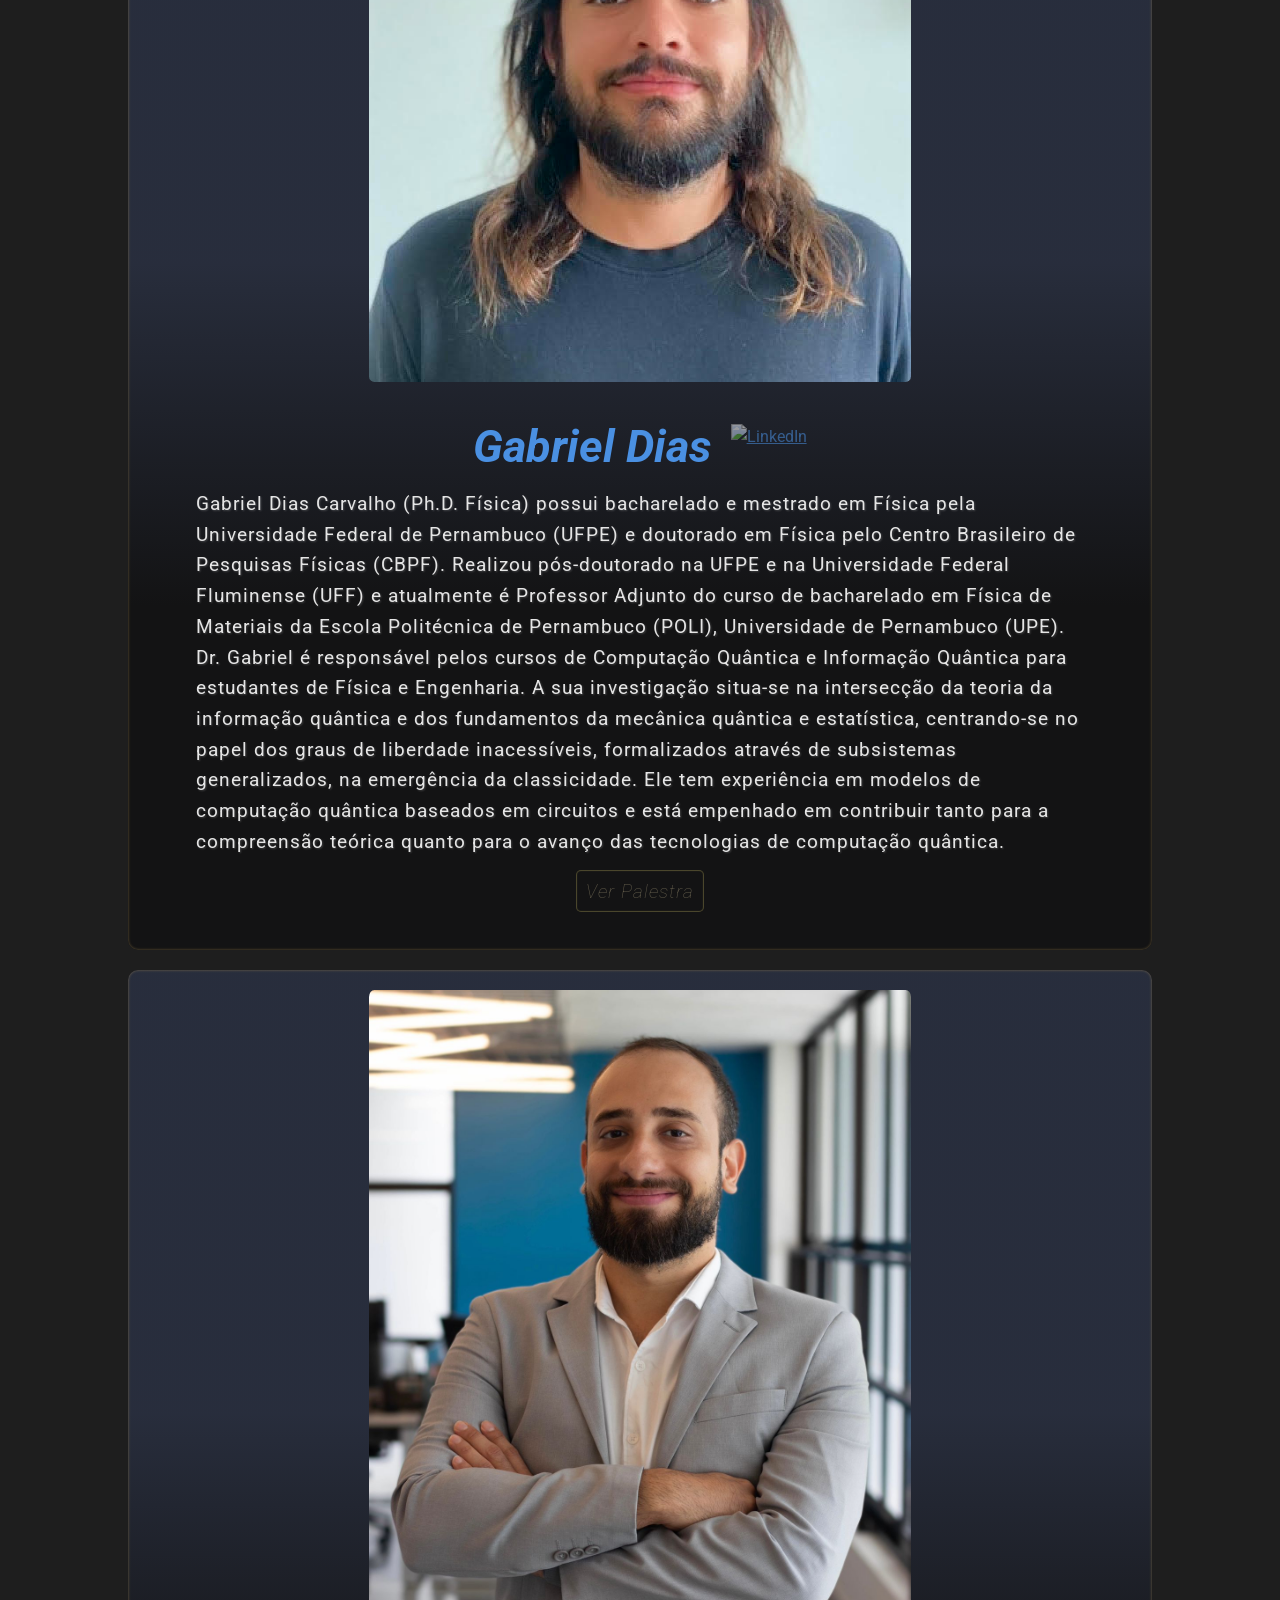
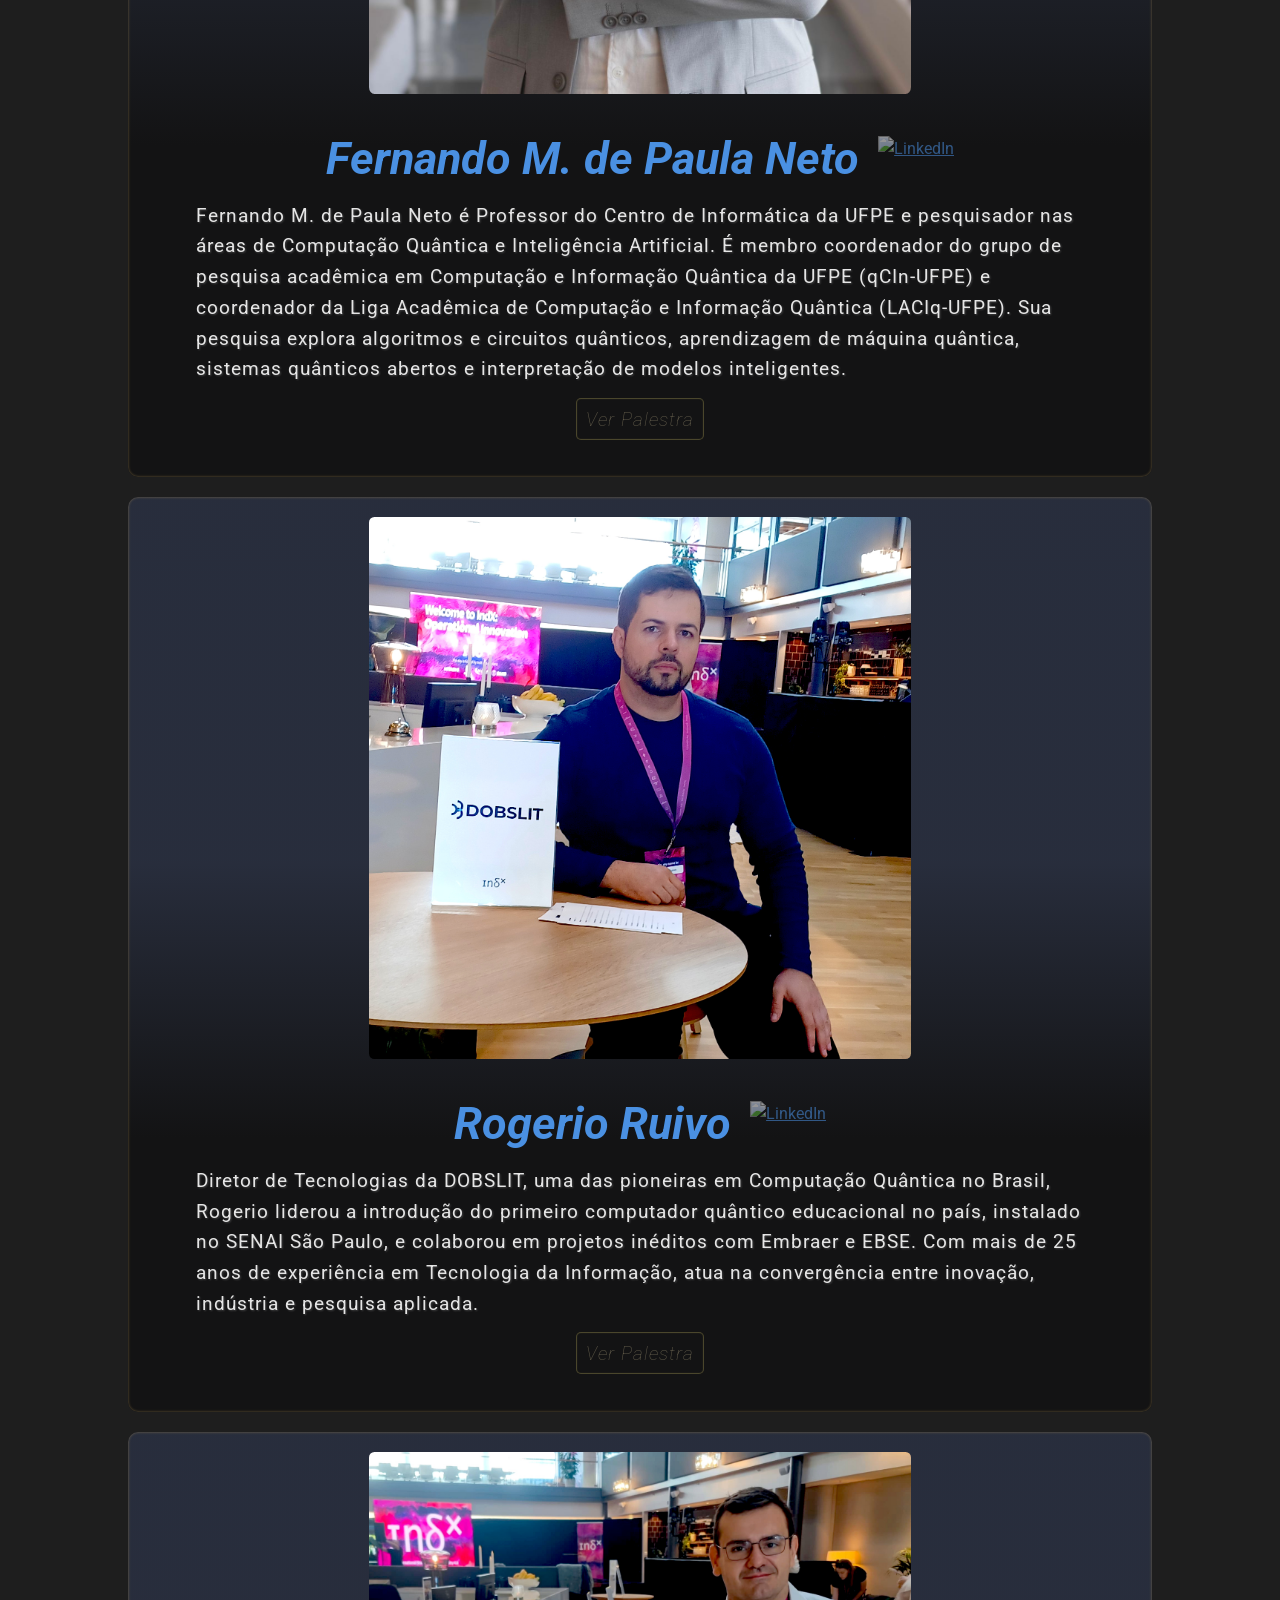
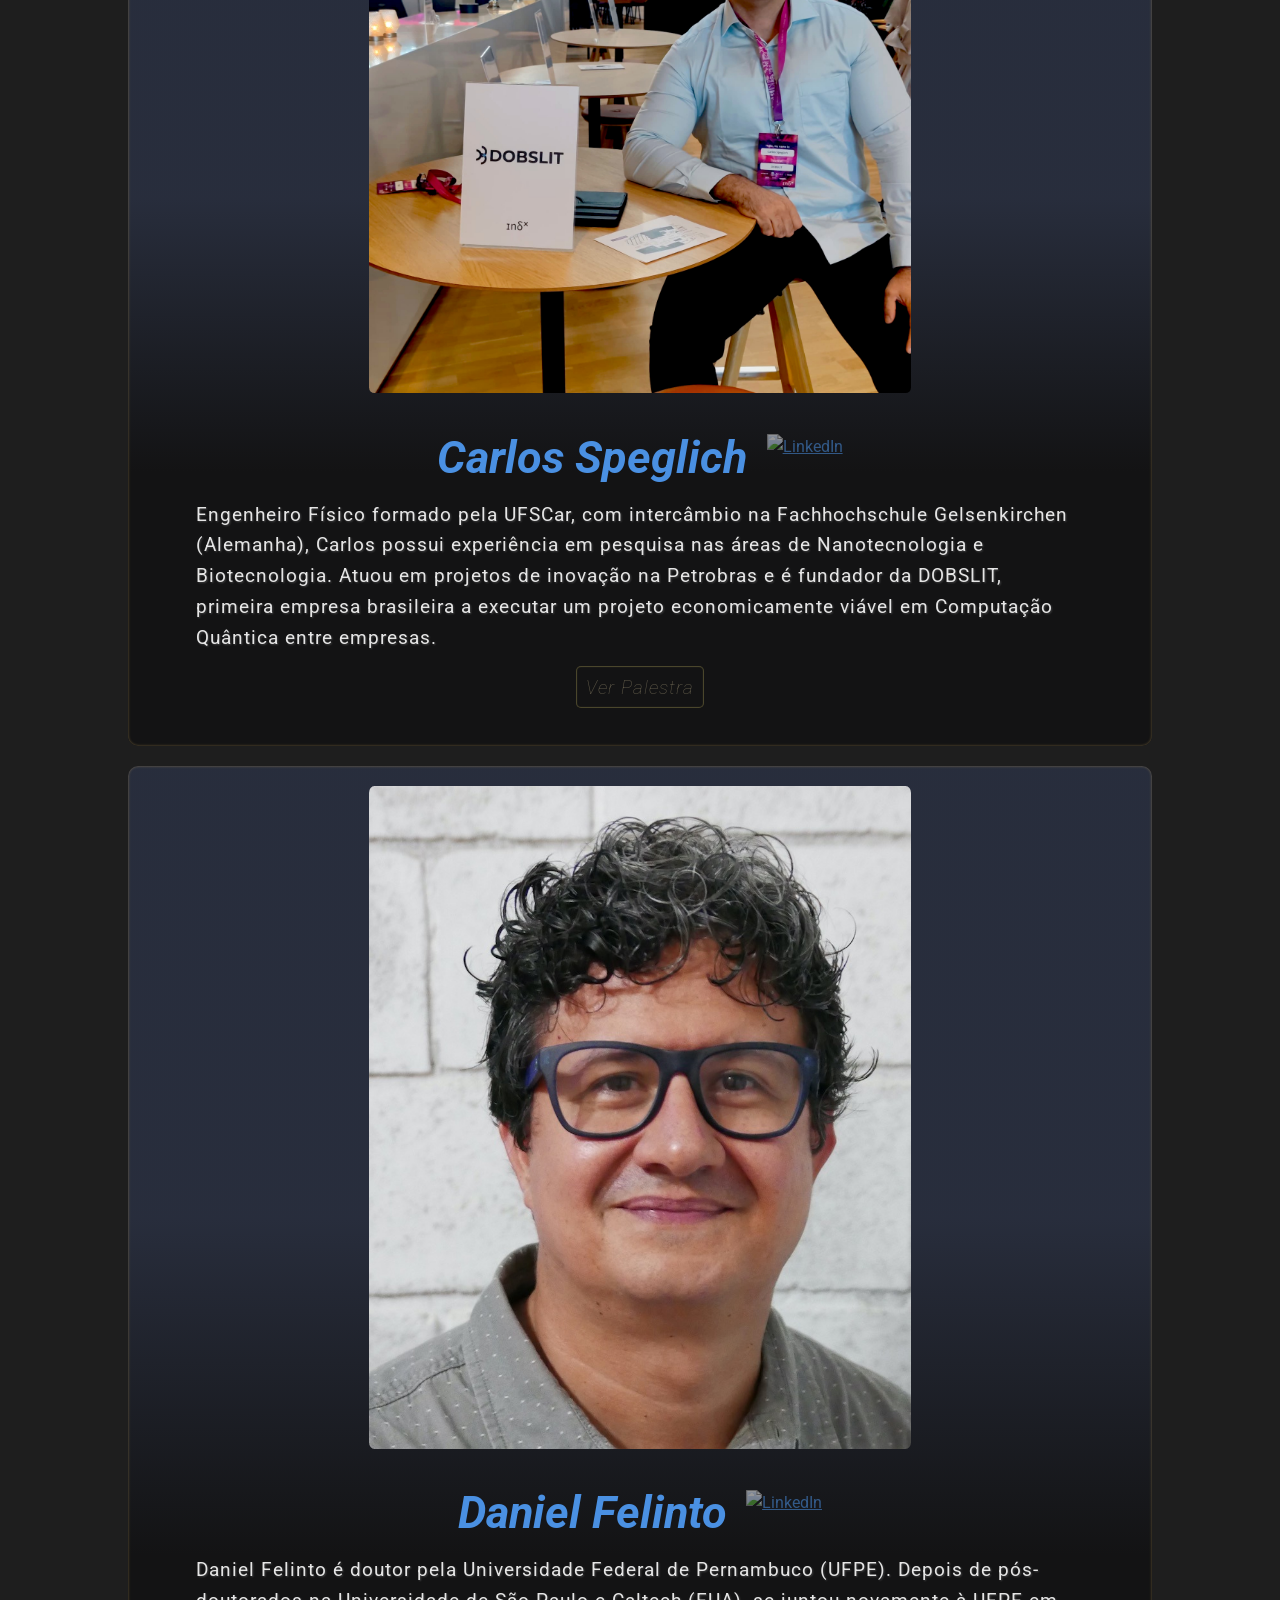
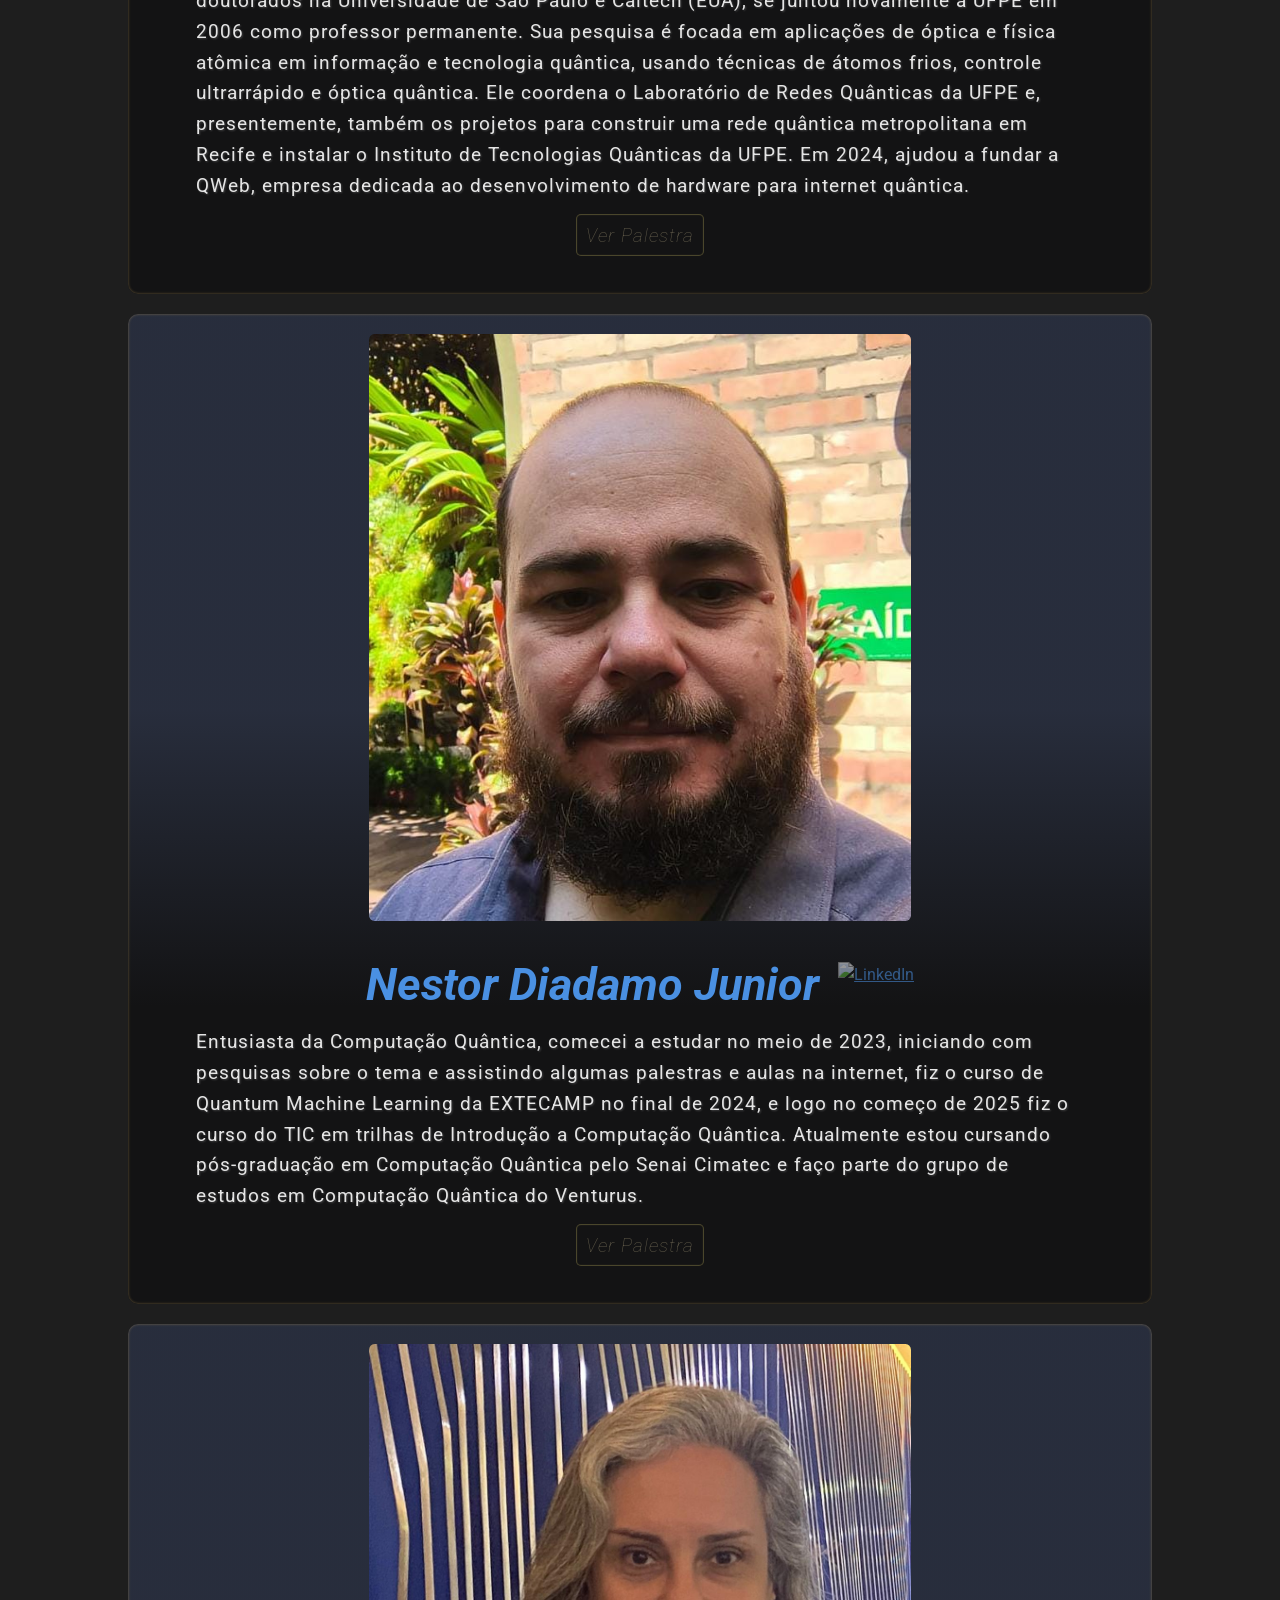
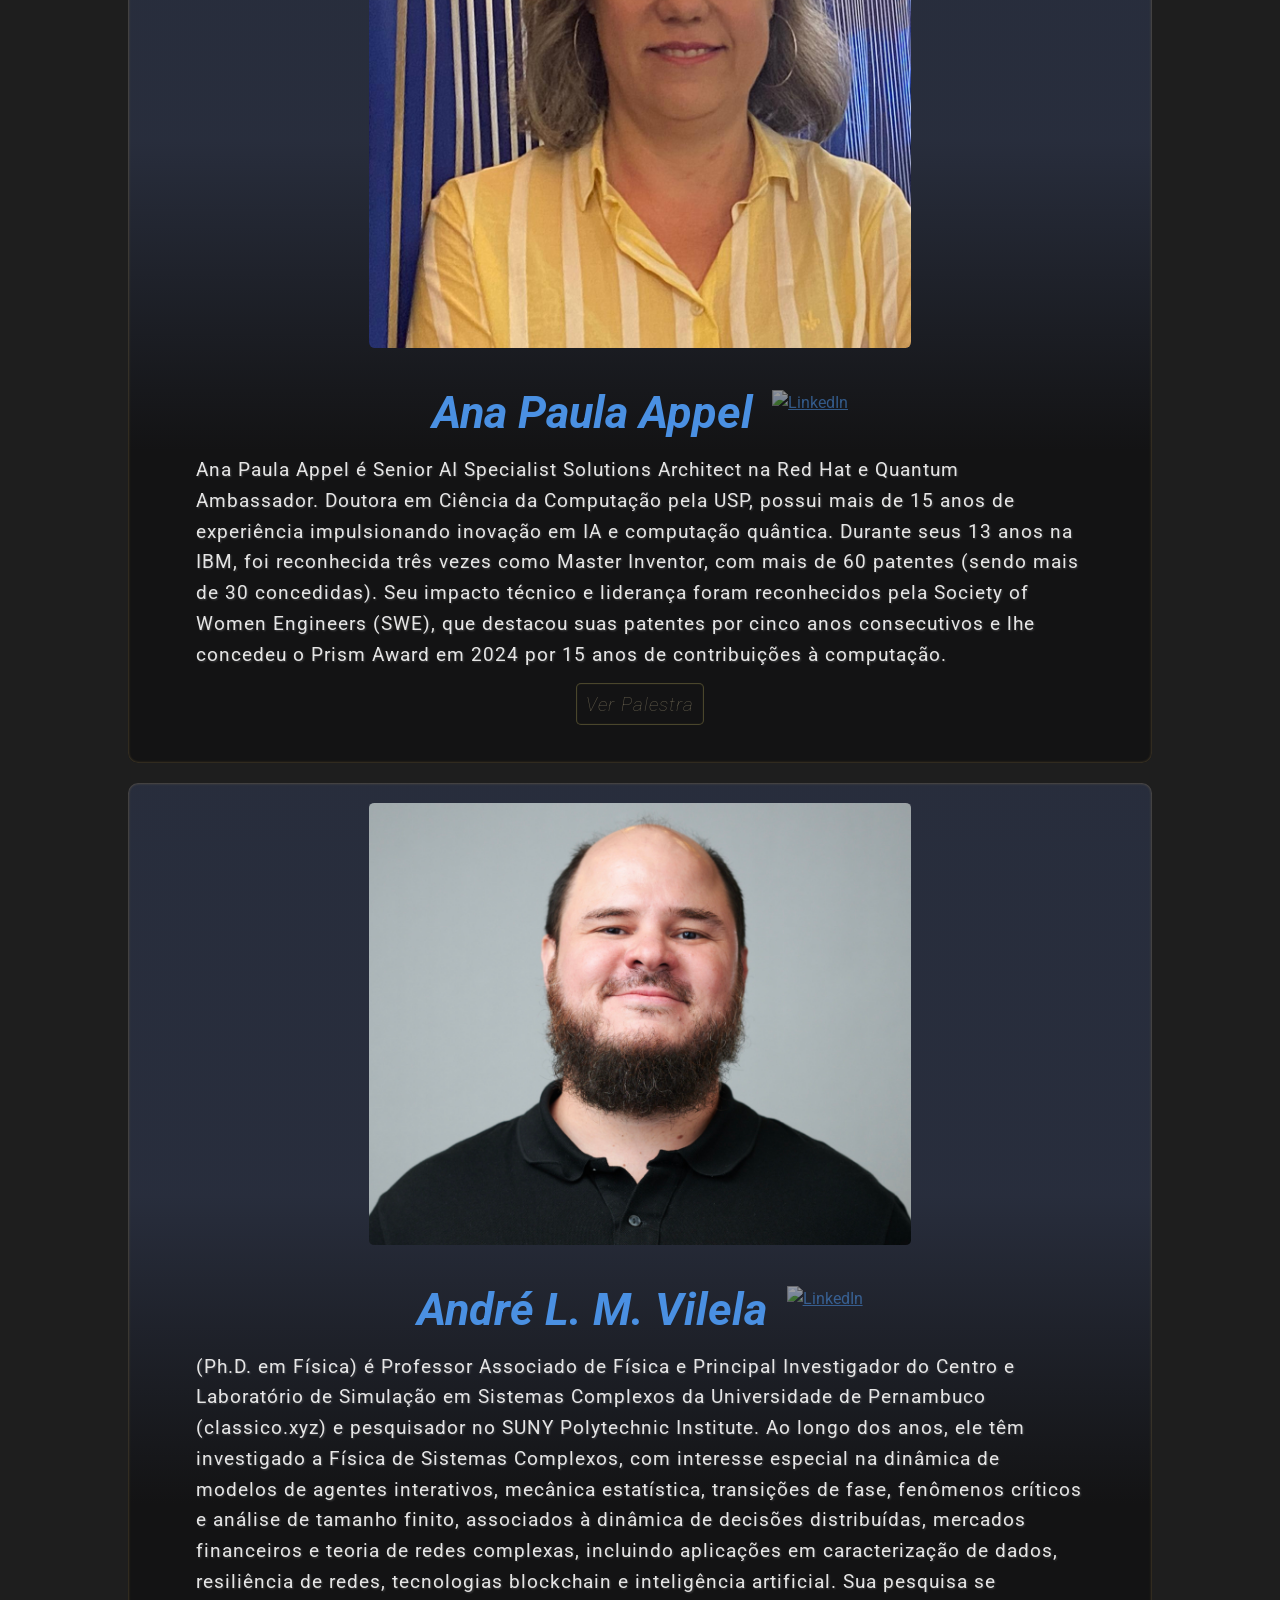
==== commit f73c8049: "update painel - 2" ====
--- a/index.html
+++ b/index.html
@@ -198,6 +198,13 @@
           <p>19h30 - <a href="#Daniel_Felinto_desc">Daniel Felinto</p></a>
       </div>
 
+      <div class="day" id="Sabado">
+      <h3>01/11 - Sábado</h3>
+      <div class="palestra-card" id="Painel">
+          <h5>Painel: Oportunidades e desafios na capacitação e divulgação científica na área de computação quântica</h5>
+          <p>14h30 - <a href="#AndersonBuarque_desc">Anderson Buarque</a>, <a href="#Everton_desc">Everton Dias</a>, <a href="#FernandoCaletti_desc">Fernando Caletti</a> e <a href="#LuizAugusto_desc">Luiz Augusto</a></p>
+      </div>
+
       <!--
 
       <div class="palestra-card" id="Gustavo_pal">
@@ -433,6 +440,8 @@
           <h5>Projeto Quanta</h5>
           <p>19h30 - <a href="#Daniel_Felinto_desc">Daniel Felinto</a></p>
       </div>
+
+      
 
 
       <!--
@@ -506,9 +515,15 @@
 -->
 
   </section>
-  
-
-
+
+   <h2 class="programacao_semana" id="pre_evento">Programação de Encerramento</h2>
+  <div class="cronograma_desktop_sabado">
+    <h3>01/11 - Sábado</h3>
+      <div class="palestra-card" id="Painel_m">
+          <h5>Painel: Oportunidades e desafios na capacitação e divulgação científica na área de computação quântica</h5>
+          <p>14h30 - <a href="#AndersonBuarque_desc">Anderson Buarque</a>, <a href="#Everton_desc">Everton Dias</a>, <a href="#FernandoCaletti_desc">Fernando Caletti</a> e <a href="#LuizAugusto_desc">Luiz Augusto</a></p>
+      </div>
+  </div>
 
 
   <section class="palestrantes">
@@ -763,7 +778,95 @@
     </div>
 
 
-            <!--
+
+            
+
+    <div id="AndersonBuarque_desc" class="palestrante-card">
+      <img class="palestrante-photo" src="Palestrantes/Anderson Buarque/anderson_senai.jpeg" alt="Foto Anderson Buarque">
+      <div class="info-palestrante">
+       
+
+        <div class = "nome_palestrante_linkedin_icone">
+          <h3>Anderson Buarque</h3>
+          <a href="https://www.linkedin.com/", target="_blank">
+            <img class="linkedin" src="img/linkedin/icons8-linkedin-480.png" alt="LinkedIn" >
+          </a>
+        </div>
+        <p class="bio"> 
+          Doutor em Física, especialista em  informação quântica. Pesquisador sênior do SENAI CIMATEC e lidera as atividades de formação do Centro de Competência Embrapii CIMATEC em Tecnologias Quânticas/QuIIN.</p>  
+          <p id="ver_palestra"><a href="#Painel" >Ver Palestra</a></p>
+          <p id="voltar_cronograma"><a href="#Painel_m" >Ver Palestra</a></p>      
+      </div>
+    </div>
+  
+
+    
+
+    <div id="Everton_desc" class="palestrante-card">
+      <img class="palestrante-photo" src="Palestrantes/Everton/foto.jpg" alt="Foto Everton">
+      <div class="info-palestrante">
+        <div class = "nome_palestrante_linkedin_icone">
+          <h3>Everton Dias</h3>
+          <a href="https://www.linkedin.com/in/", target="_blank">
+            <img class="linkedin" src="img/linkedin/icons8-linkedin-480.png" alt="LinkedIn" >
+          </a>
+        </div>
+        <p class="bio"> 
+          Professor da CESAR School e atualmente Coordenador de Cursos na área de Tecnologia, participa do grupo de pesquisa Quantum Application in Technology and Software (|QATS>) na área de Educação em Computação Quântica. Licenciado em Matemática e Mestre em Educação Matemática e Tecnológica, tem se dedicado ao estudo de formação de pessoas para a Computação Quântica.</p>  
+          <p id="ver_palestra"><a href="#Painel" >Ver Palestra</a></p>
+          <p id="voltar_cronograma"><a href="#Painel_m" >Ver Palestra</a></p>      
+      </div>
+    </div>
+
+
+
+      
+
+    <div id="FernandoCaletti_desc" class="palestrante-card">
+      <img class="palestrante-photo" src="Palestrantes/Fernando Caletti/Fernando_eldorado.jpeg" alt="Foto Fernando Caletti">
+      <div class="info-palestrante">
+        
+        <div class = "nome_palestrante_linkedin_icone">
+          <h3>Fernando Caletti</h3>
+          <a href="https://www.linkedin.com/in/", target="_blank">
+            <img class="linkedin" src="img/linkedin/icons8-linkedin-480.png" alt="LinkedIn" >
+          </a>
+        </div>
+        <p class="bio"> 
+          Desenvolvedor de Software Sênior e Pesquisador Líder em Computação Quântica, com background em Eletrônica e Engenharia. Tem interesse especial por Quantum Machine Learning e adora aprender novas tecnologias para resolver problemas complexos.</p>  
+          <p id="ver_palestra"><a href="#Painel" >Ver Palestra</a></p>
+          <p id="voltar_cronograma"><a href="#Painel_m" >Ver Palestra</a></p>      
+      </div>
+    </div>
+  
+
+
+    
+
+    <div id="LuizAugusto_desc" class="palestrante-card">
+      <img class="palestrante-photo" src="Palestrantes/Luiz Augusto/Luiz Augusto.jpeg" alt="Foto Luiz Augusto">
+      <div class="info-palestrante">
+
+        <div class = "nome_palestrante_linkedin_icone">
+          <h3>Luiz Augusto</h3>
+          <a href="https://www.linkedin.com/in/econofisico/", target="_blank">
+            <img class="linkedin" src="img/linkedin/icons8-linkedin-480.png" alt="LinkedIn" >
+          </a>
+        </div>
+        <p class="bio"> 
+          Com dupla formação em Matemática Pura e Física pela Unicamp e atualmente doutorando em Física no ITA, Luiz Augusto iniciou sua carreira no mercado financeiro, atuando em bancos e gestoras de recursos, onde teve contato direto com os principais desafios computacionais do mundo dos negócios.
+Atualmente é pesquisador em Computação Quântica no Venturus, professor convidado da Fundação Getulio Vargas (FGV) no MBA em Tecnologias Emergentes, e desenvolve pesquisas de fronteira no ITA, com foco em fundamentos da física, computação quântica e métodos de otimização.
+Também se destaca como comunicador científico, com mais de 300 mil seguidores nas redes sociais, sendo hoje um dos principais divulgadores de Computação Quântica no Brasil. Por esse motivo, participa ativamente das iniciativas industriais e empresariais sobre o tema, sendo presença frequente como palestrante em workshops organizados por universidades e empresas em todo o país.
+</p>  
+          <p id="ver_palestra"><a href="#Painel" >Ver Palestra</a></p>
+          <p id="voltar_cronograma"><a href="#Painel_m" >Ver Palestra</a></p>      
+      </div>
+    </div>
+  
+
+
+
+    <!--
 
     <div id="Ana_desc" class="palestrante-card">
       <img class="palestrante-photo" src="Palestrantes/Ana/foto.jpg" alt="Foto Ana">
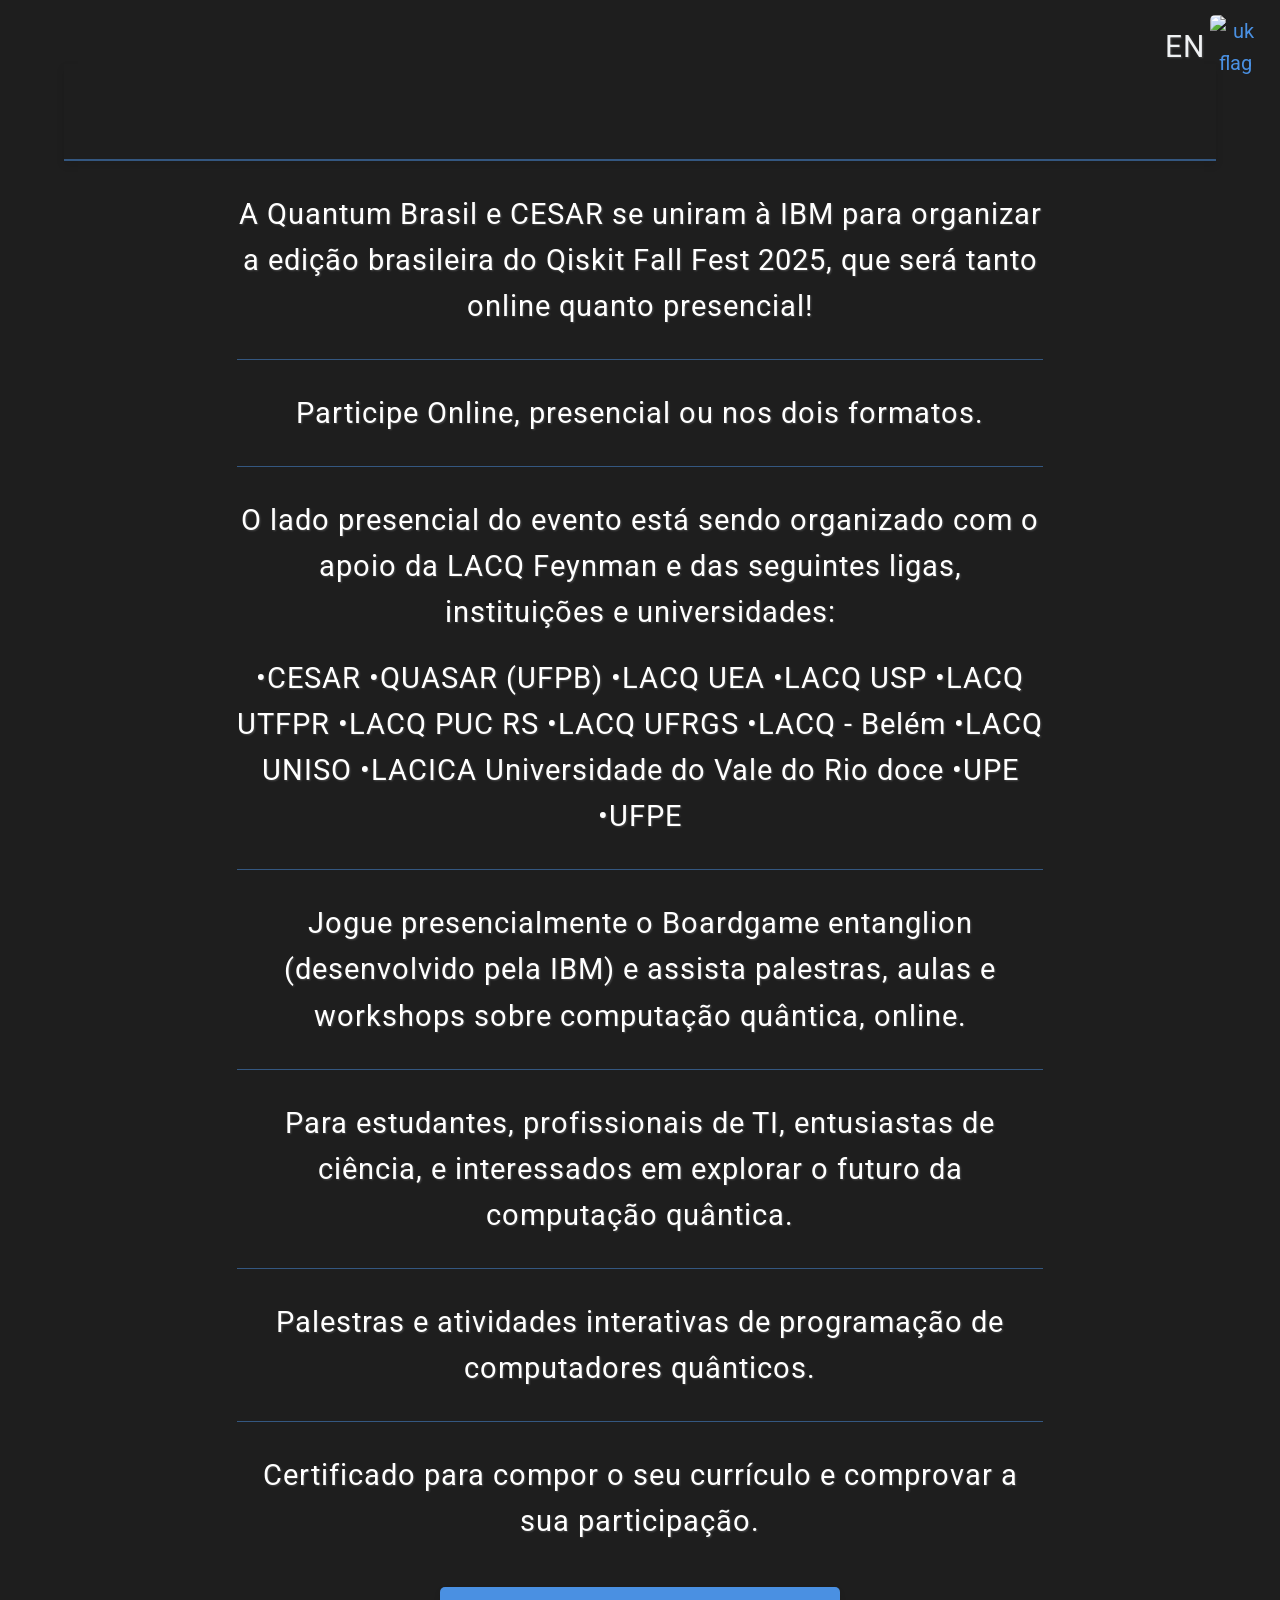
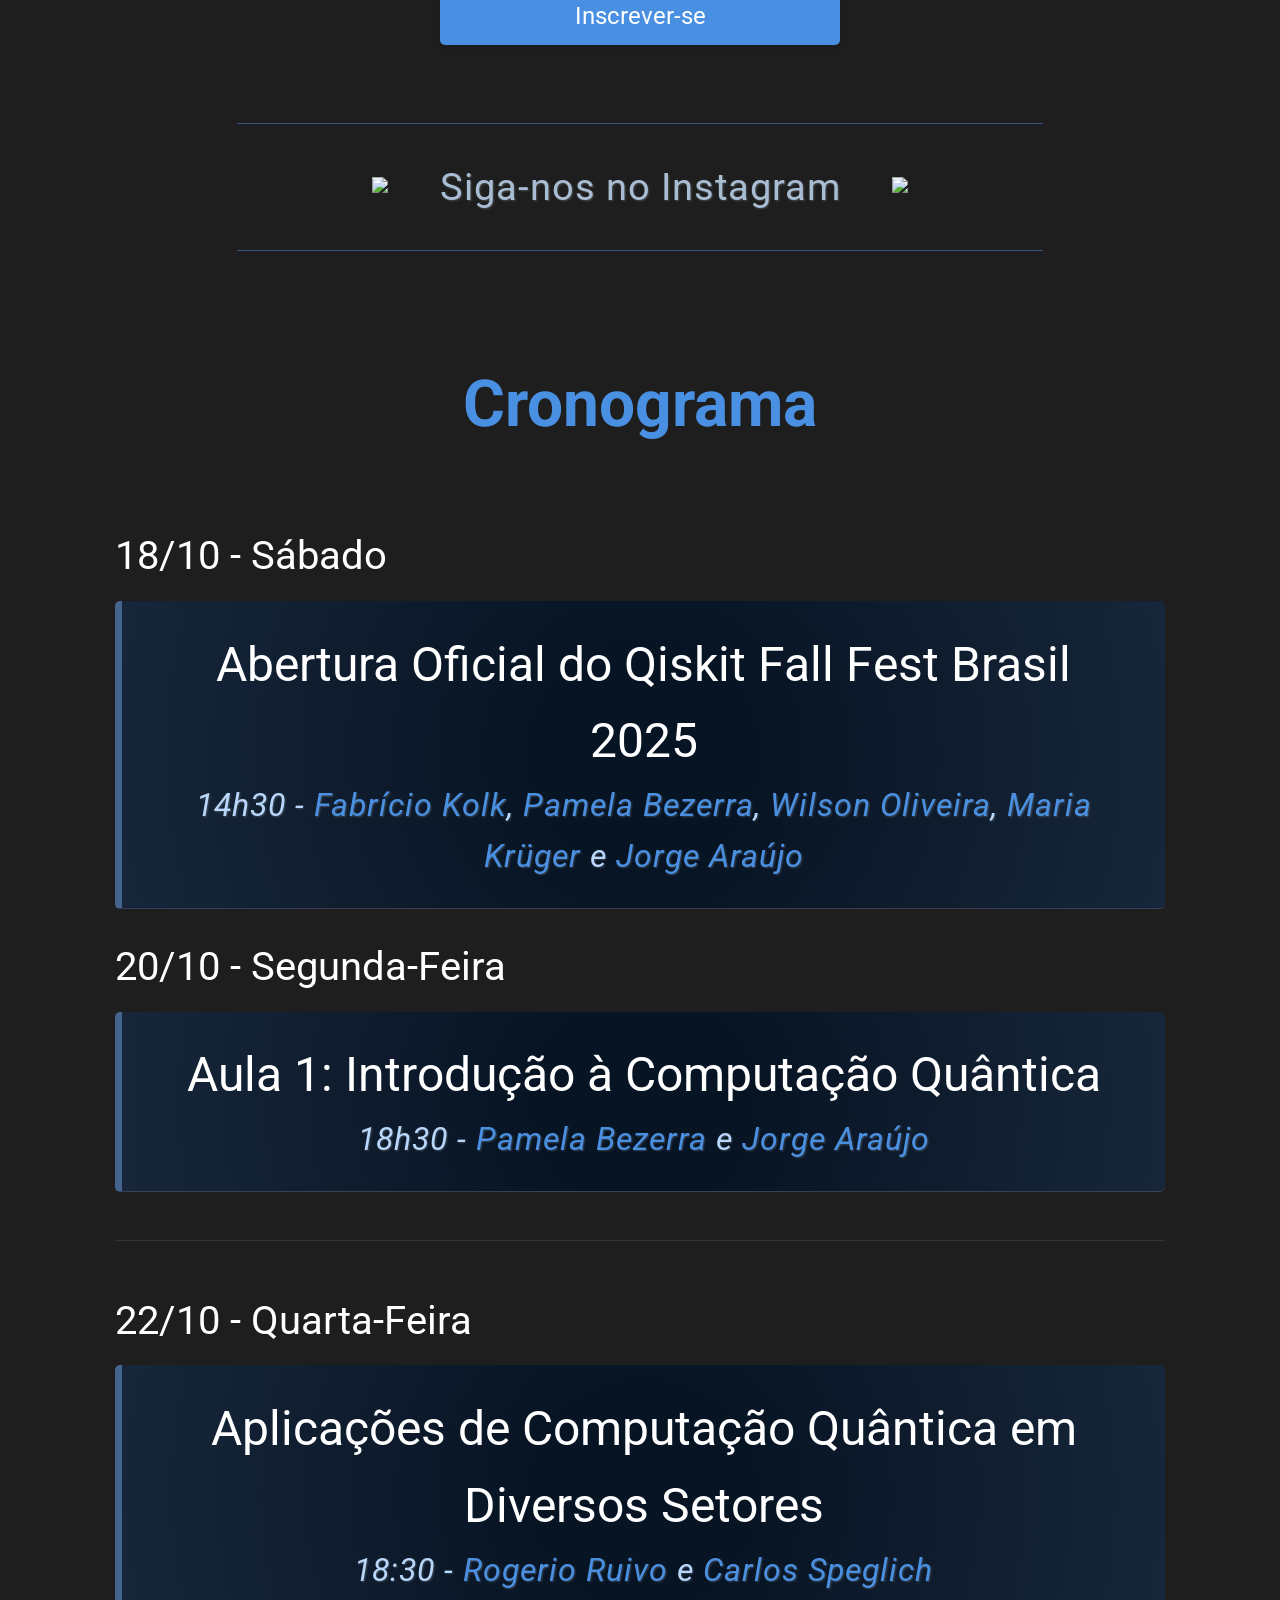
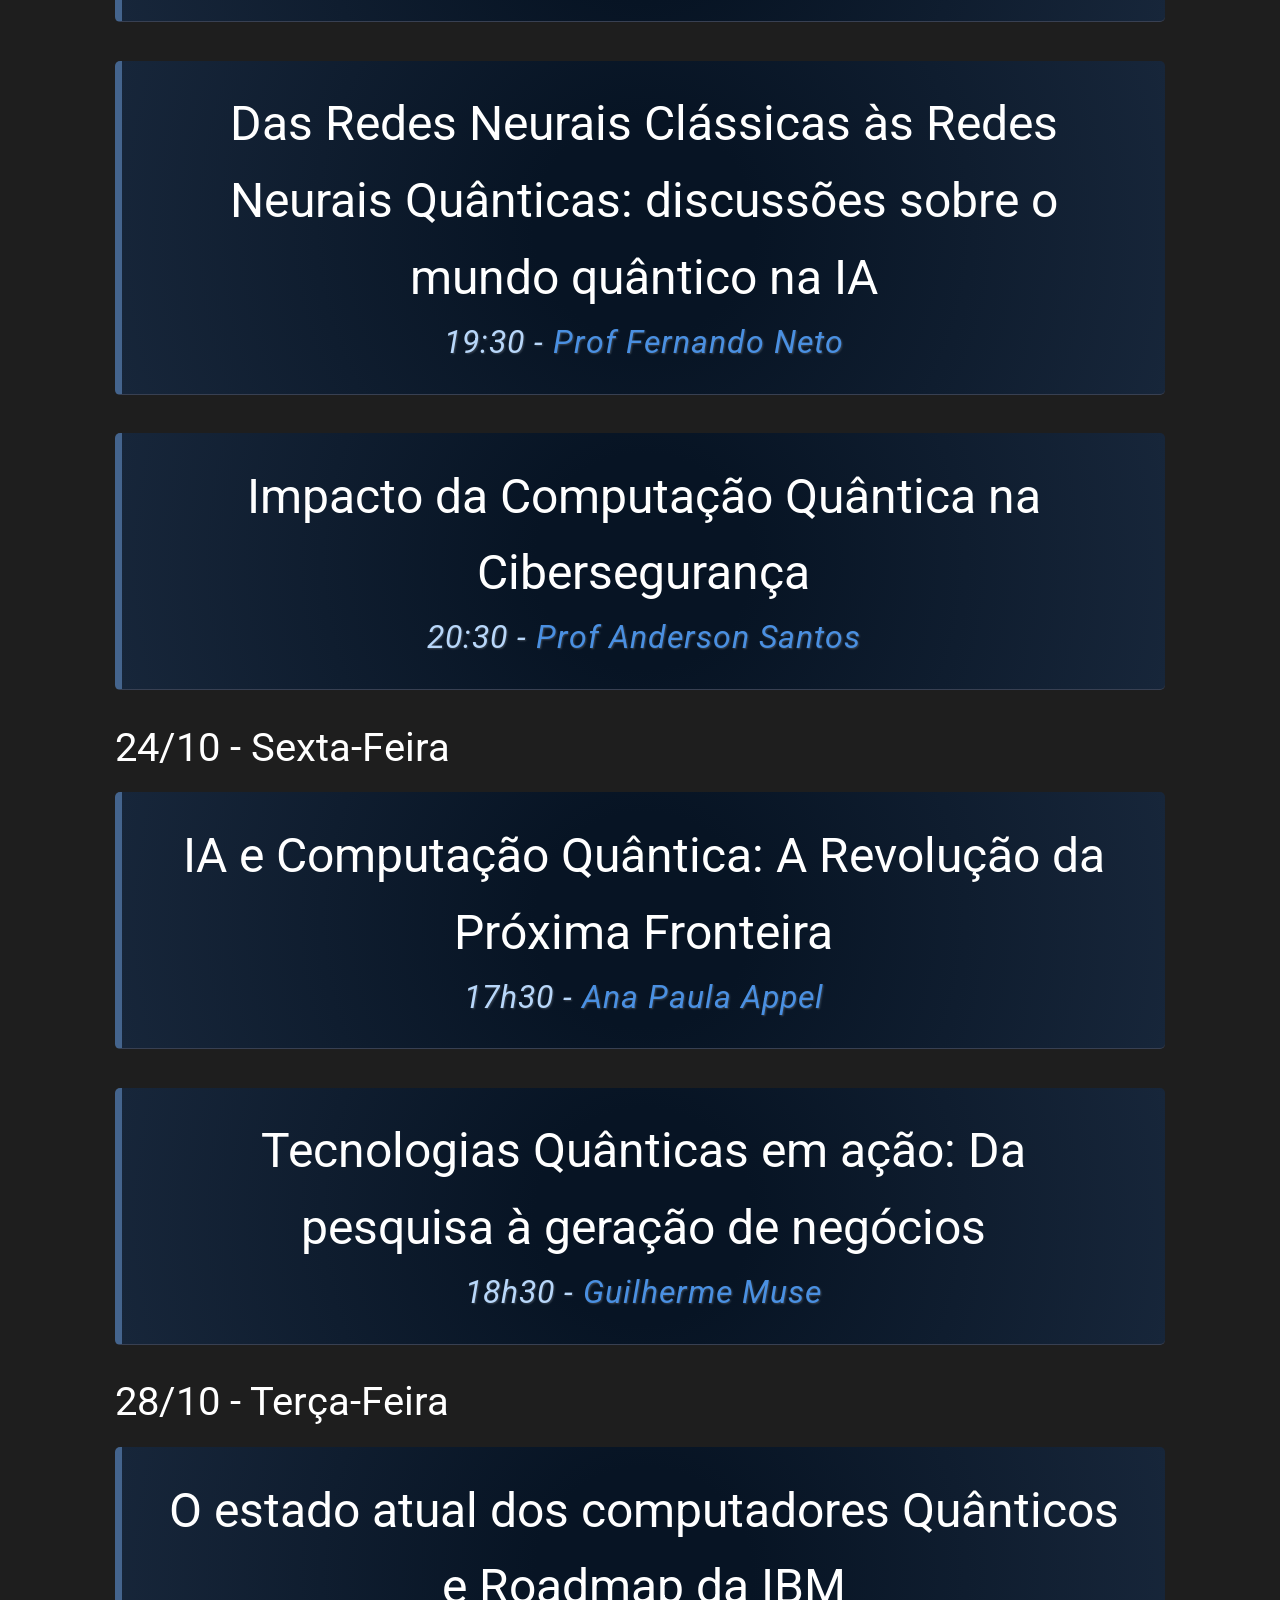
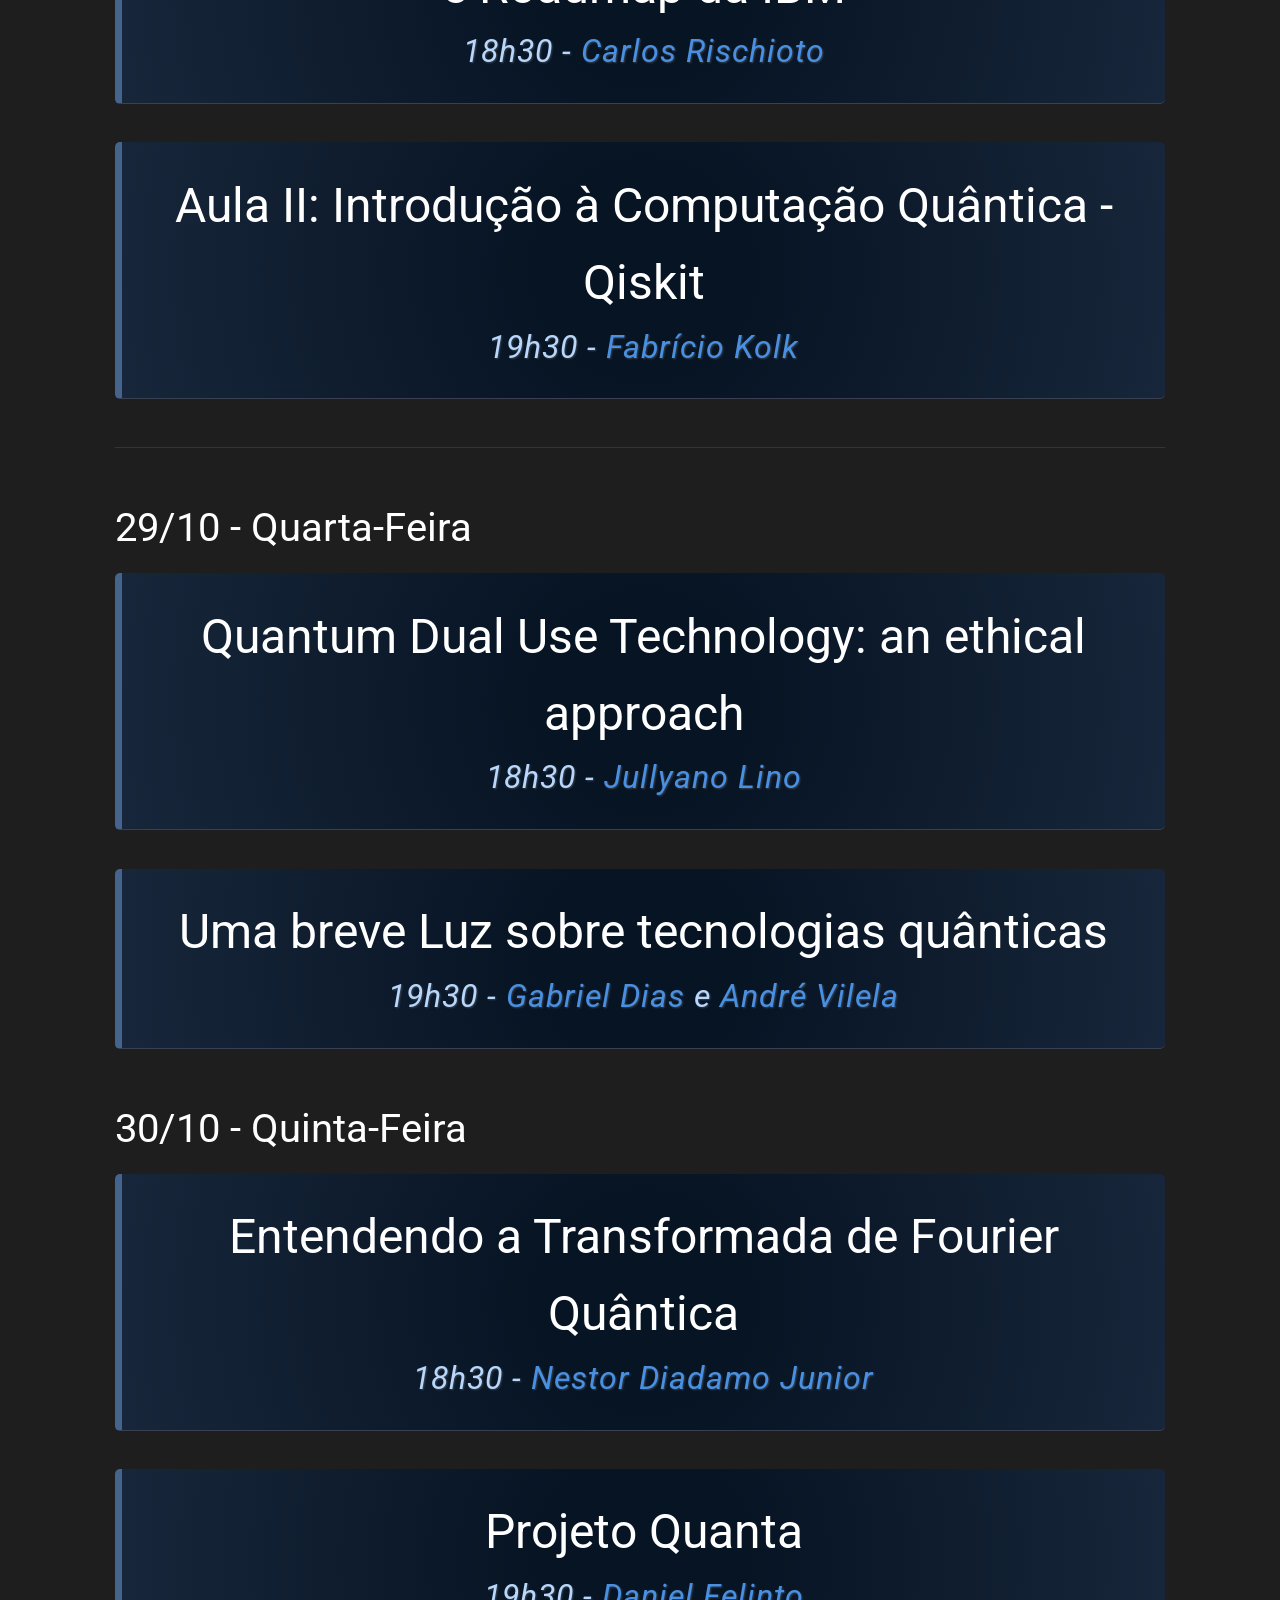
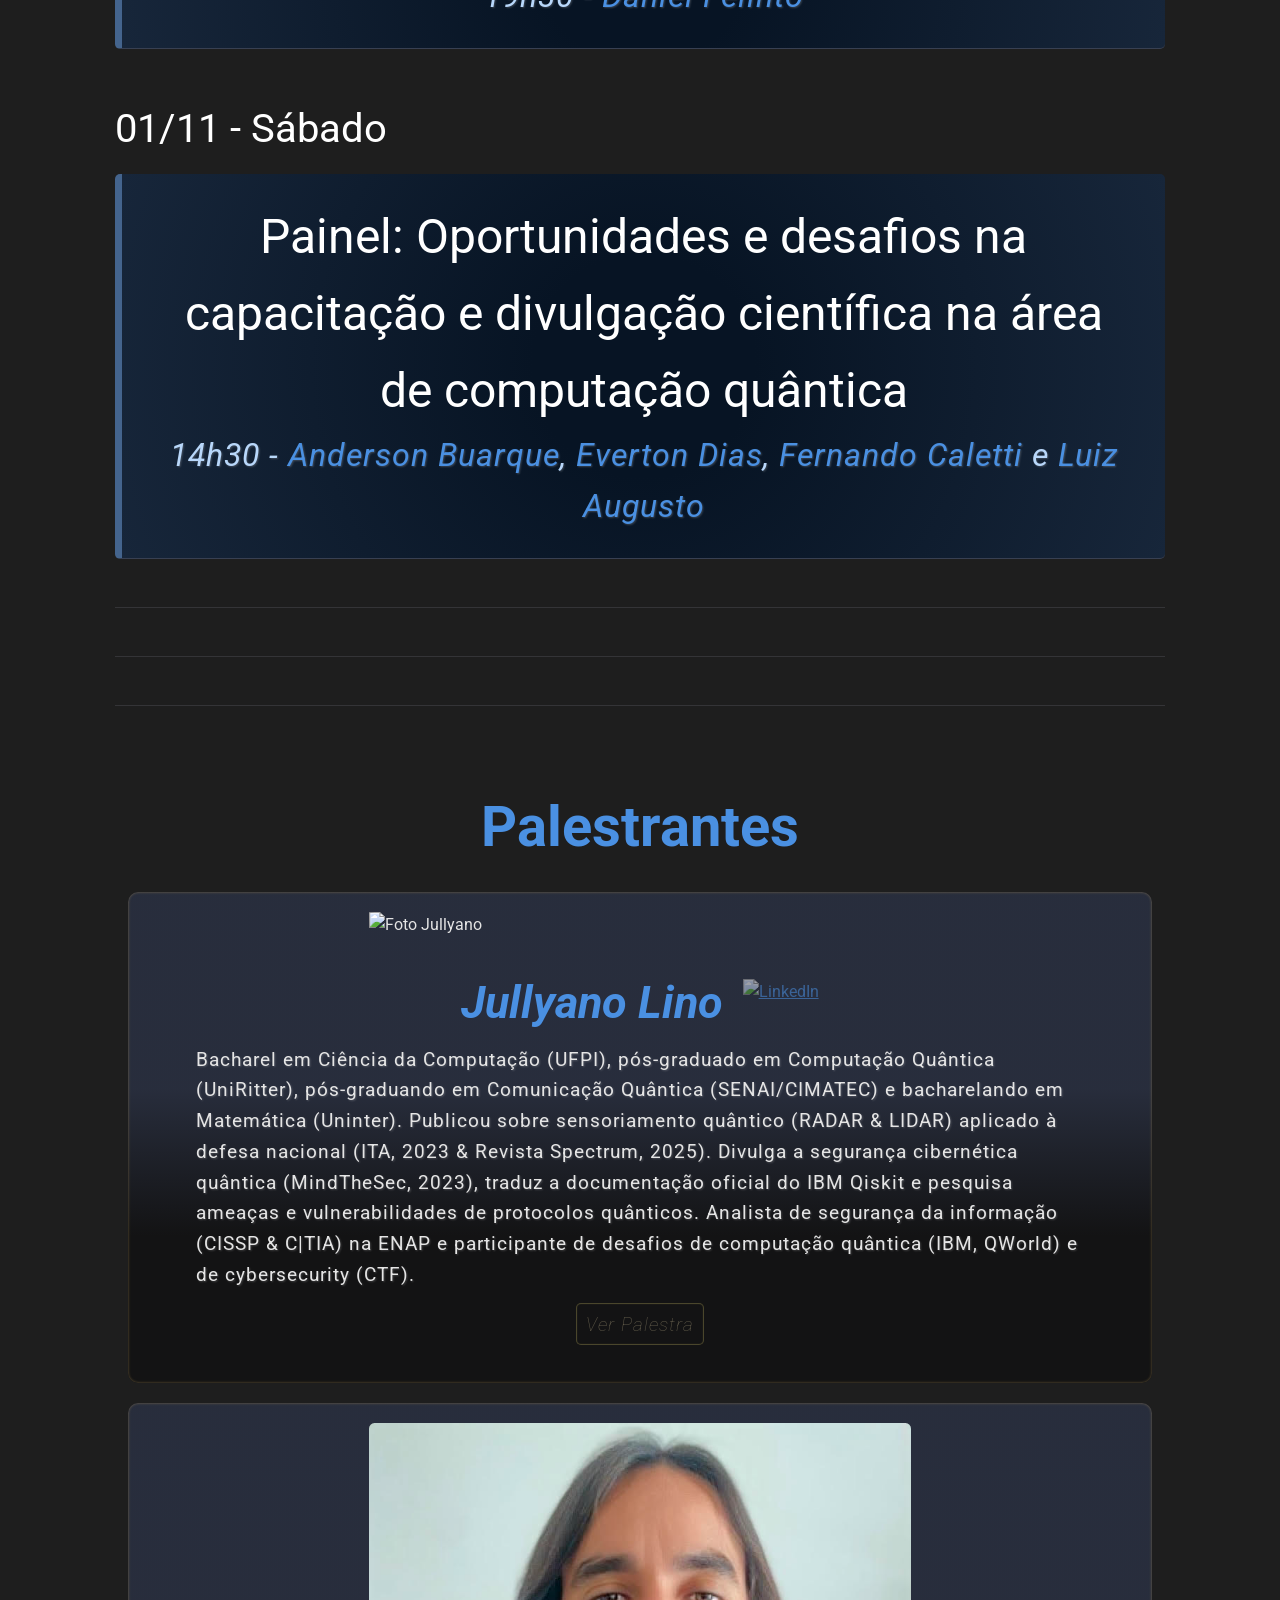
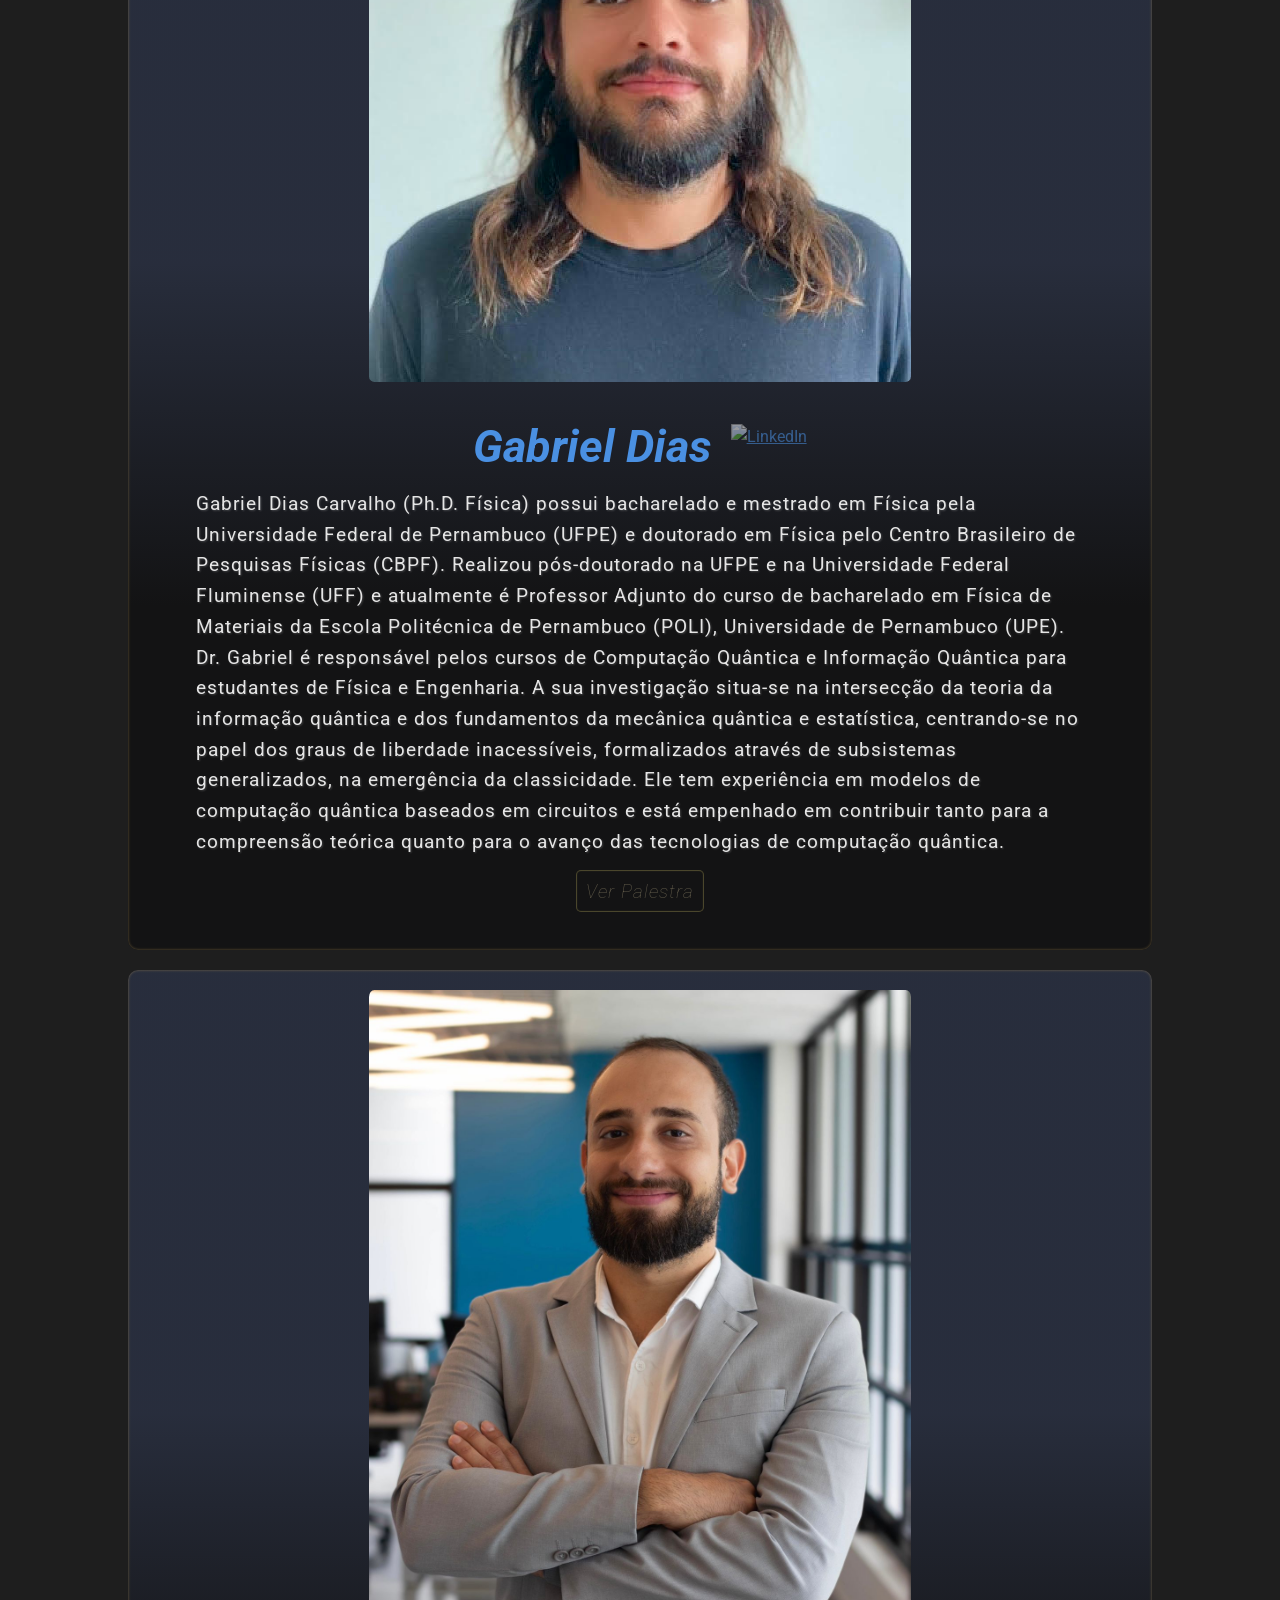
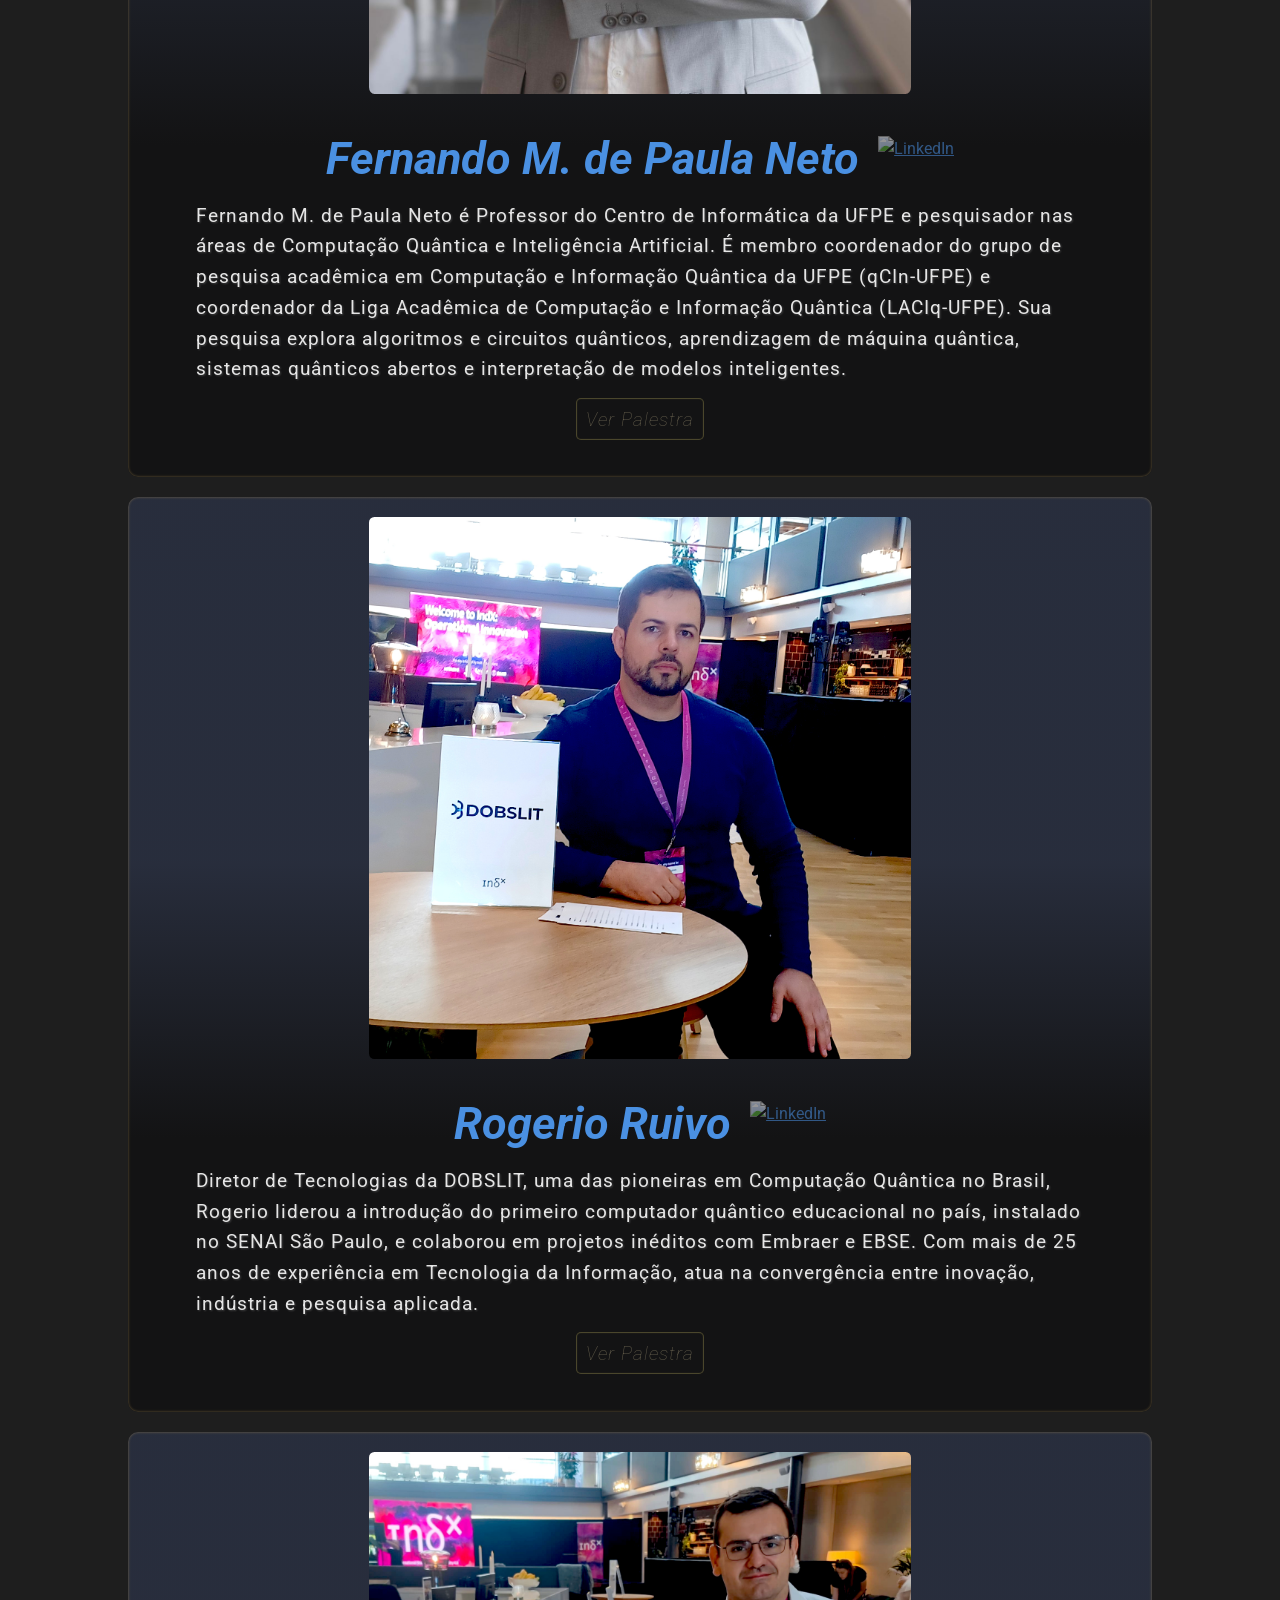
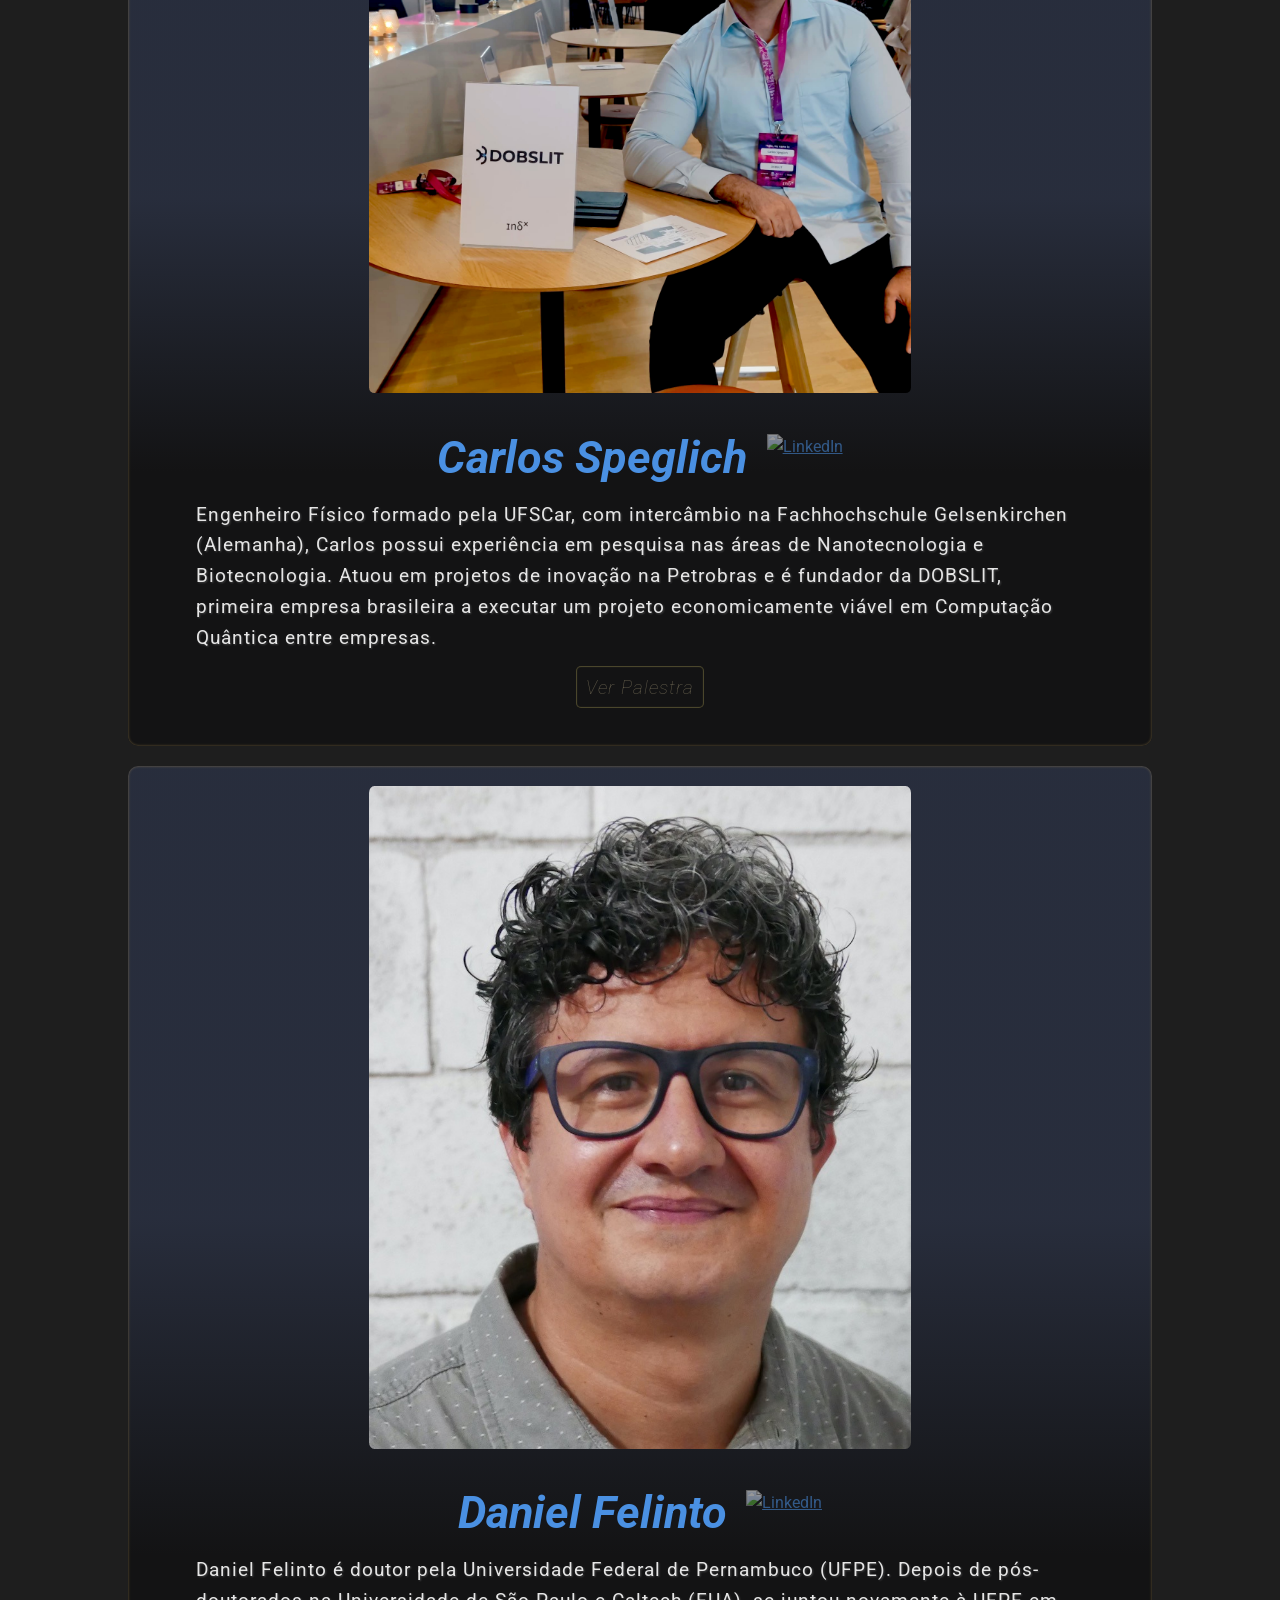
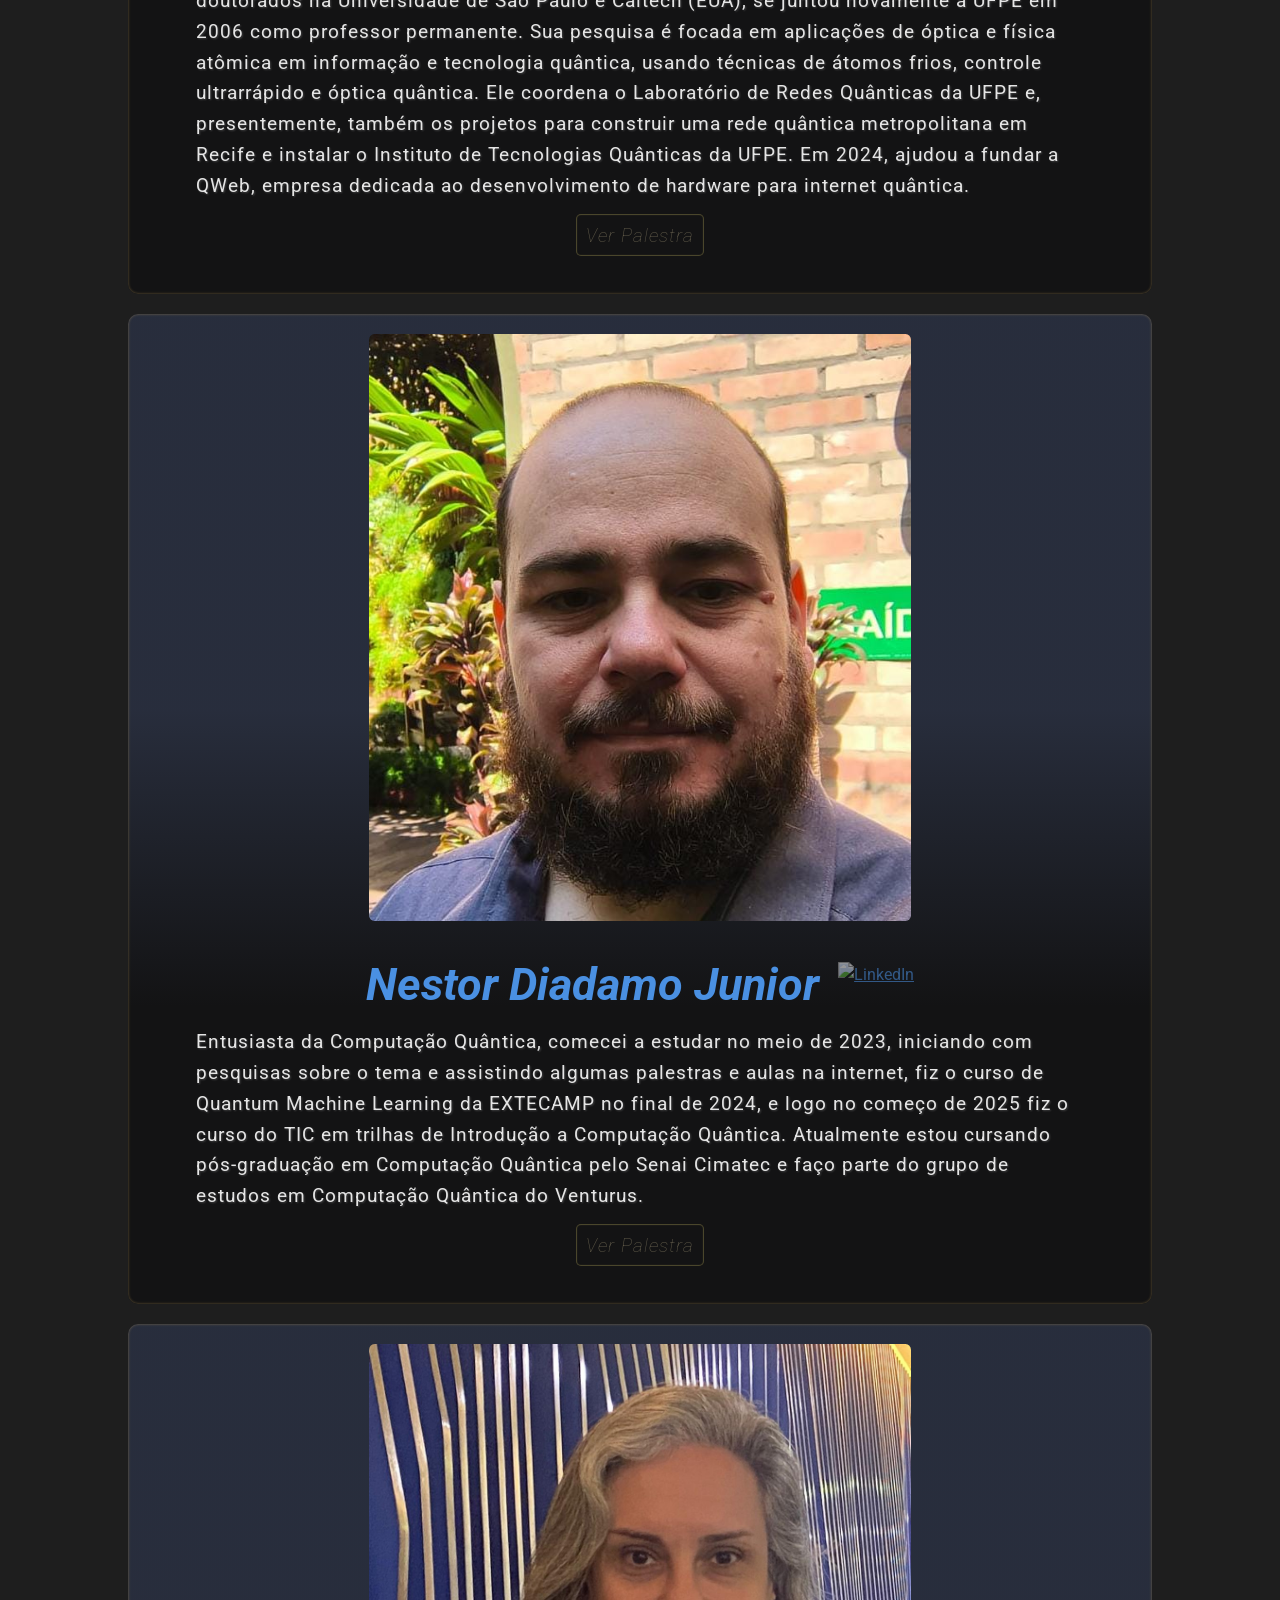
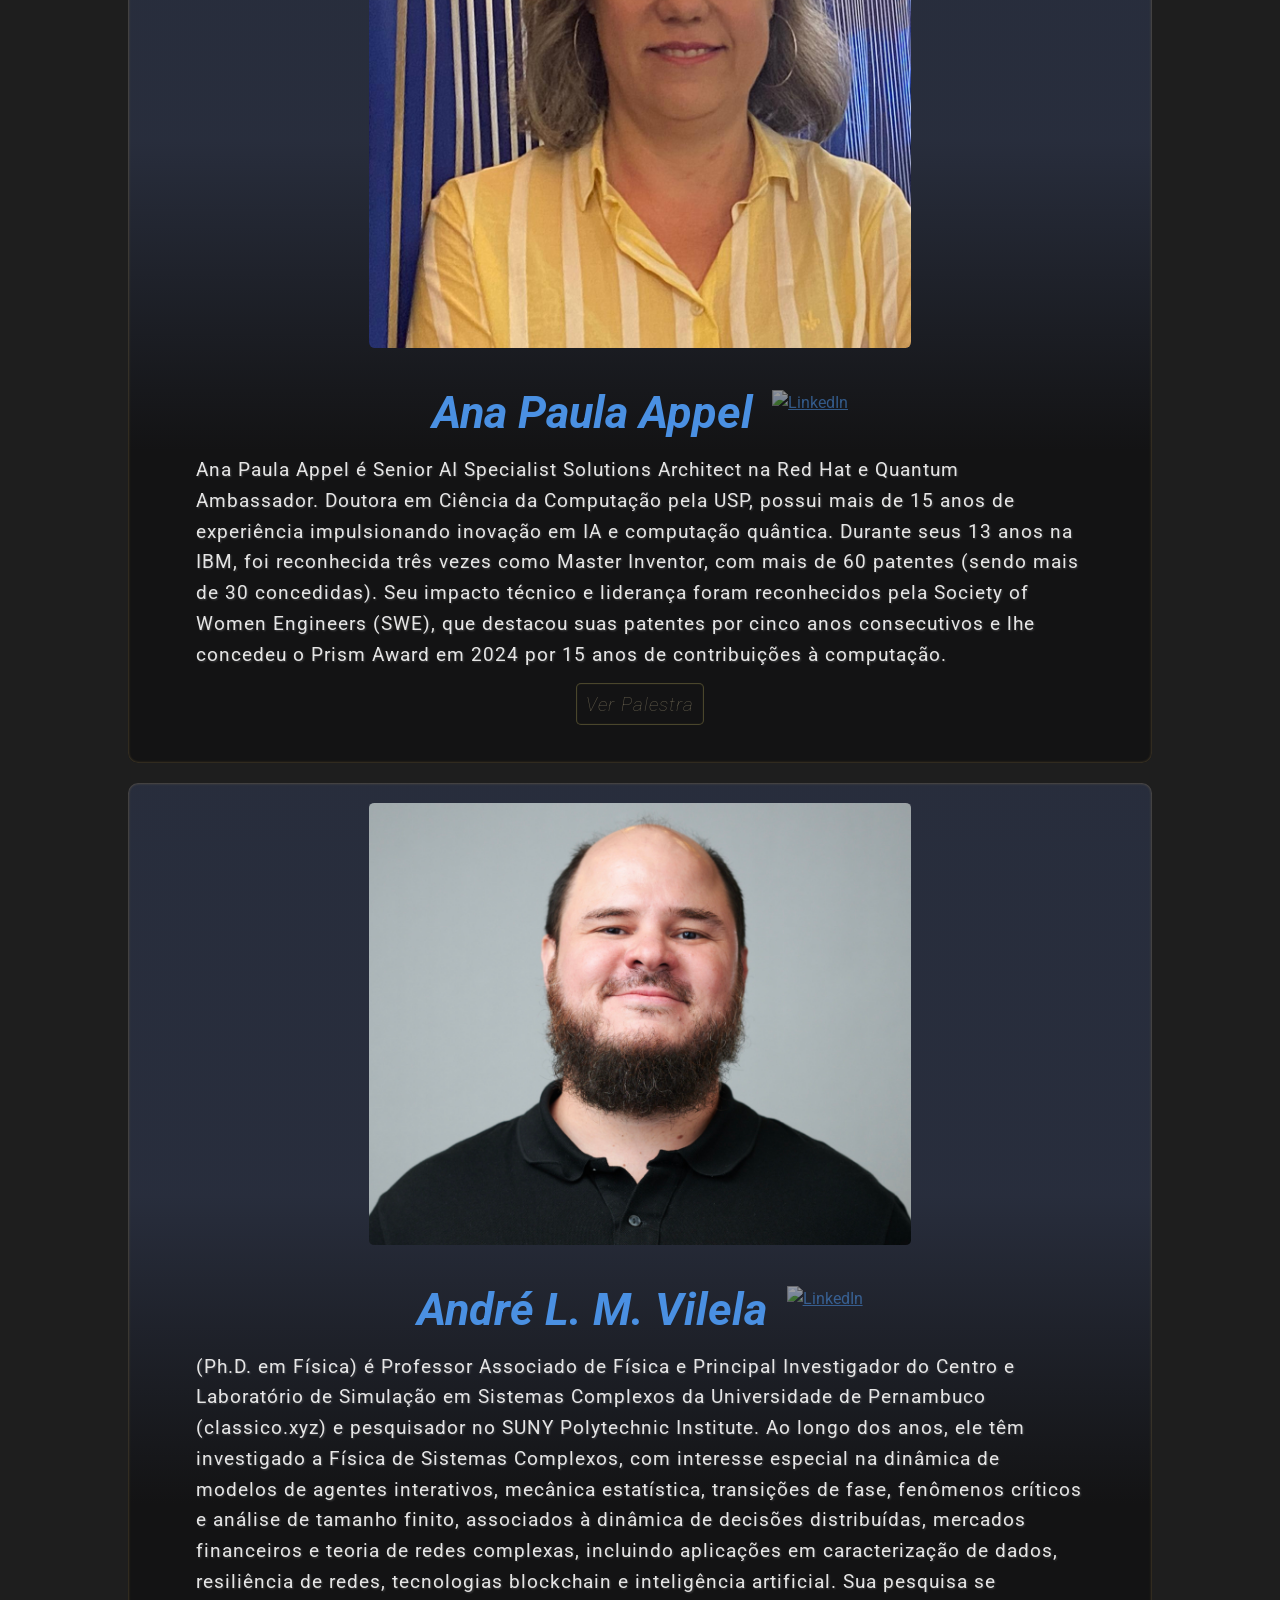
==== commit 24cef896: "update IBM - 2" ====
--- a/index.html
+++ b/index.html
@@ -33,7 +33,7 @@
   <div class="margin">
 
   <section class="descricao">
-    <p>A Quantum Brasil e CESAR se uniram para organizar a edição brasileira do Qiskit Fall Fest 2025, que será tanto online quanto presencial!</p>
+    <p>A Quantum Brasil e CESAR se uniram à IBM para organizar a edição brasileira do Qiskit Fall Fest 2025, que será tanto online quanto presencial!</p>
   </section>
 
     <section class="descricao">
@@ -788,7 +788,7 @@
 
         <div class = "nome_palestrante_linkedin_icone">
           <h3>Anderson Buarque</h3>
-          <a href="https://www.linkedin.com/", target="_blank">
+          <a href="https://www.linkedin.com/in/anderson-buarque-6195ab66/", target="_blank">
             <img class="linkedin" src="img/linkedin/icons8-linkedin-480.png" alt="LinkedIn" >
           </a>
         </div>
@@ -807,7 +807,7 @@
       <div class="info-palestrante">
         <div class = "nome_palestrante_linkedin_icone">
           <h3>Everton Dias</h3>
-          <a href="https://www.linkedin.com/in/", target="_blank">
+          <a href="https://www.linkedin.com/in/evertondiasb/", target="_blank">
             <img class="linkedin" src="img/linkedin/icons8-linkedin-480.png" alt="LinkedIn" >
           </a>
         </div>
@@ -828,7 +828,7 @@
         
         <div class = "nome_palestrante_linkedin_icone">
           <h3>Fernando Caletti</h3>
-          <a href="https://www.linkedin.com/in/", target="_blank">
+          <a href="https://www.linkedin.com/in/fernandocaletti/", target="_blank">
             <img class="linkedin" src="img/linkedin/icons8-linkedin-480.png" alt="LinkedIn" >
           </a>
         </div>
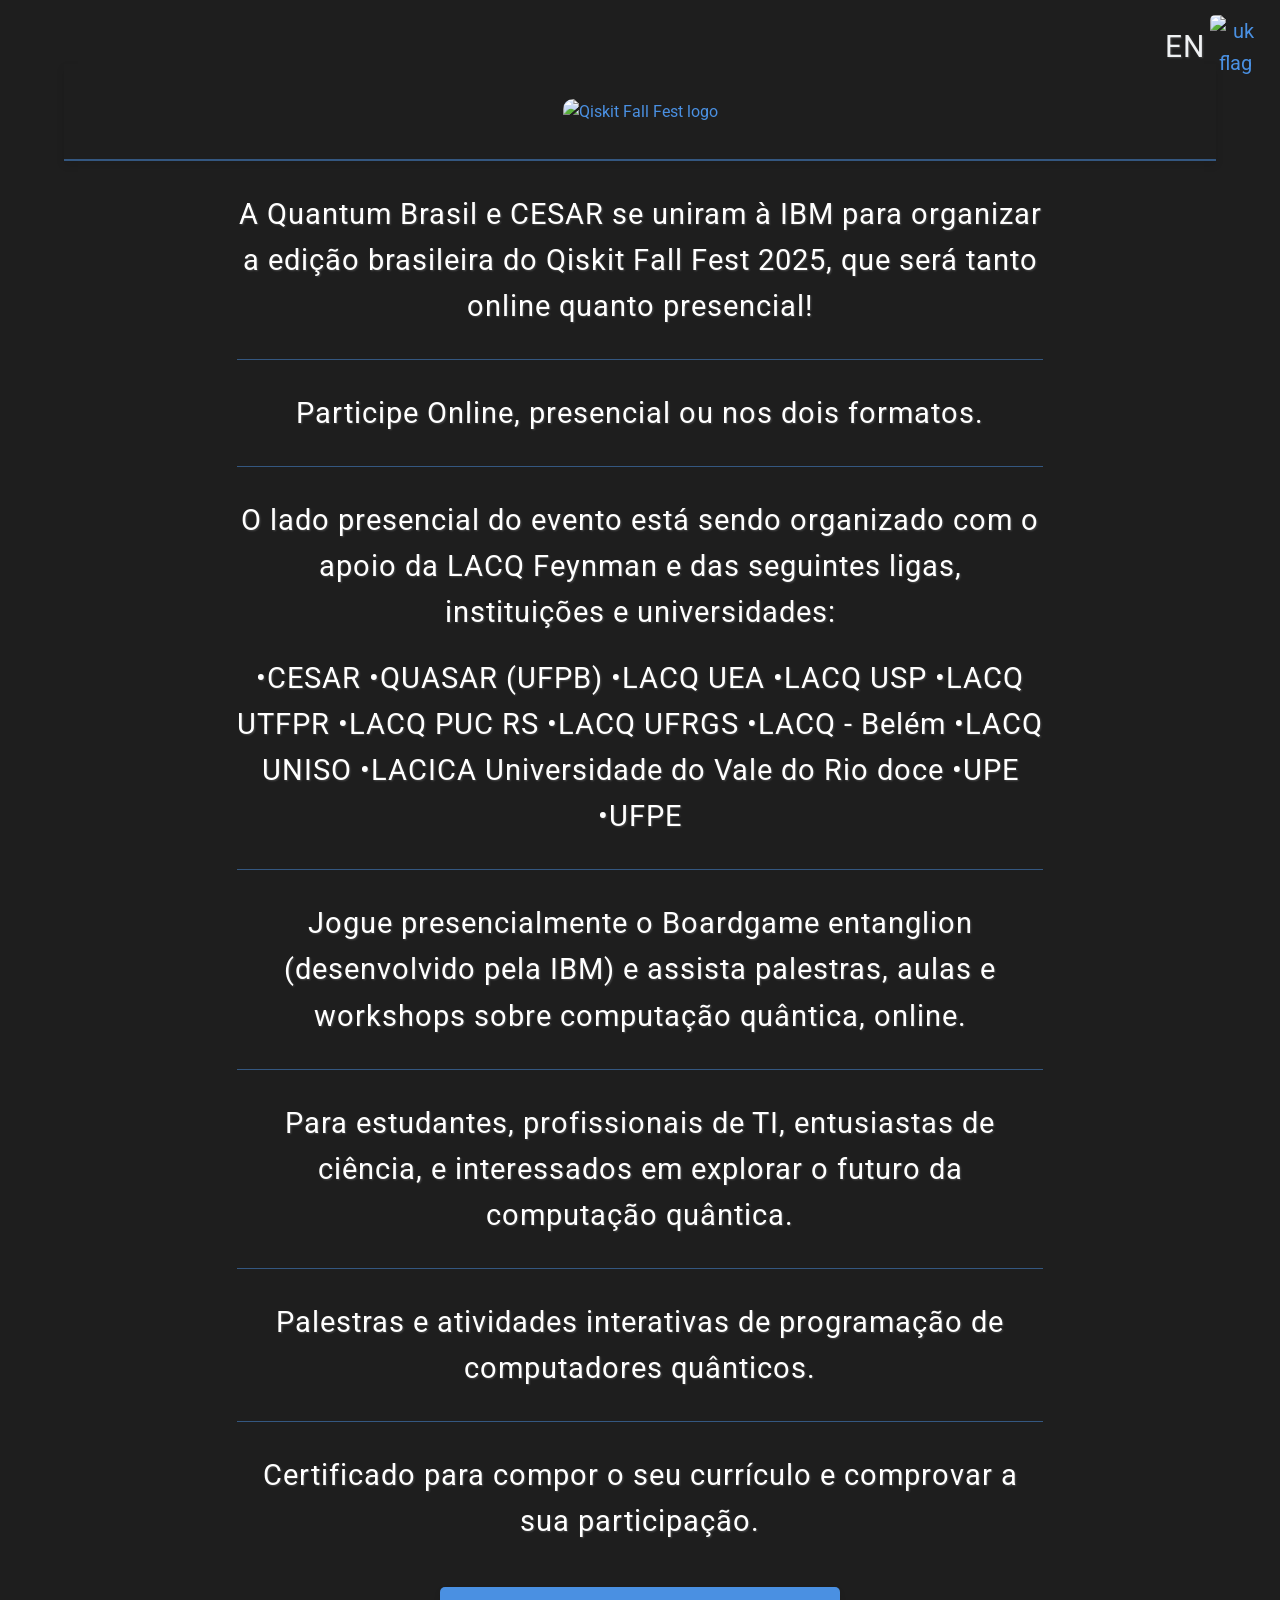
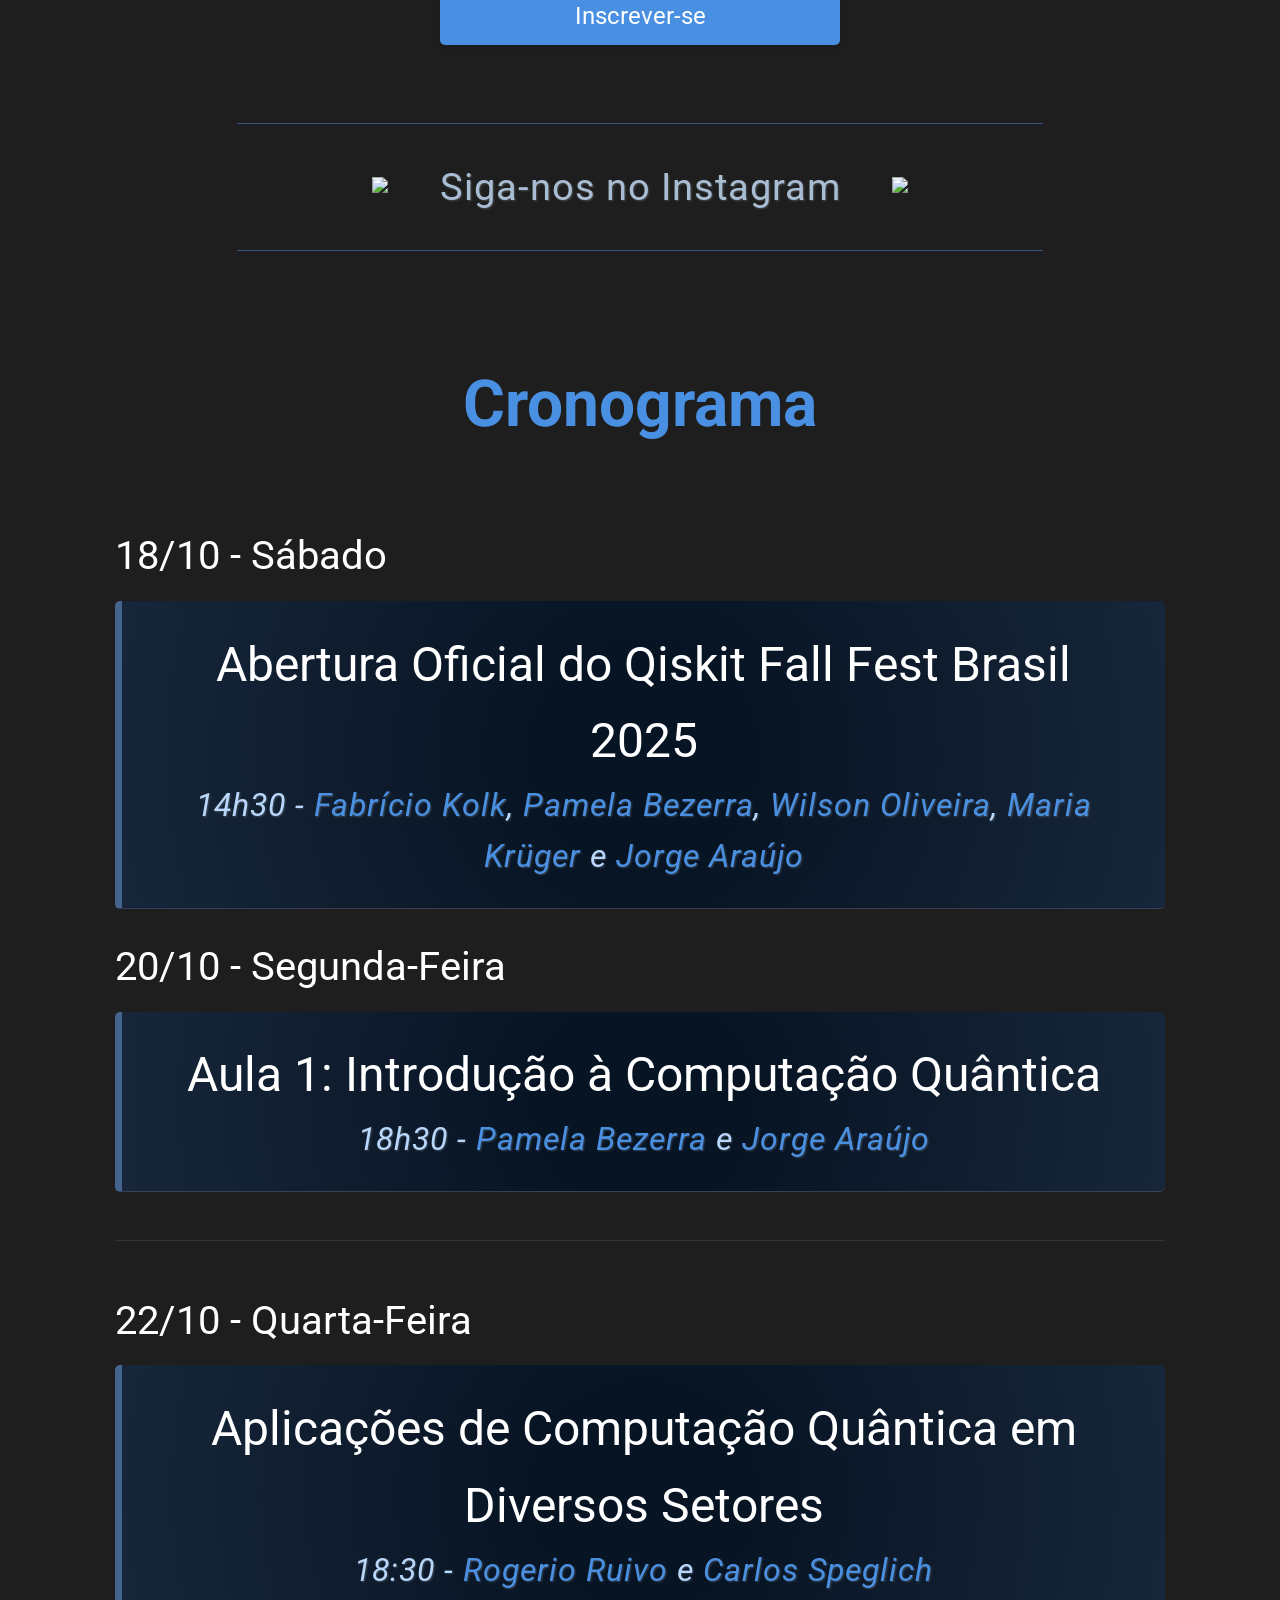
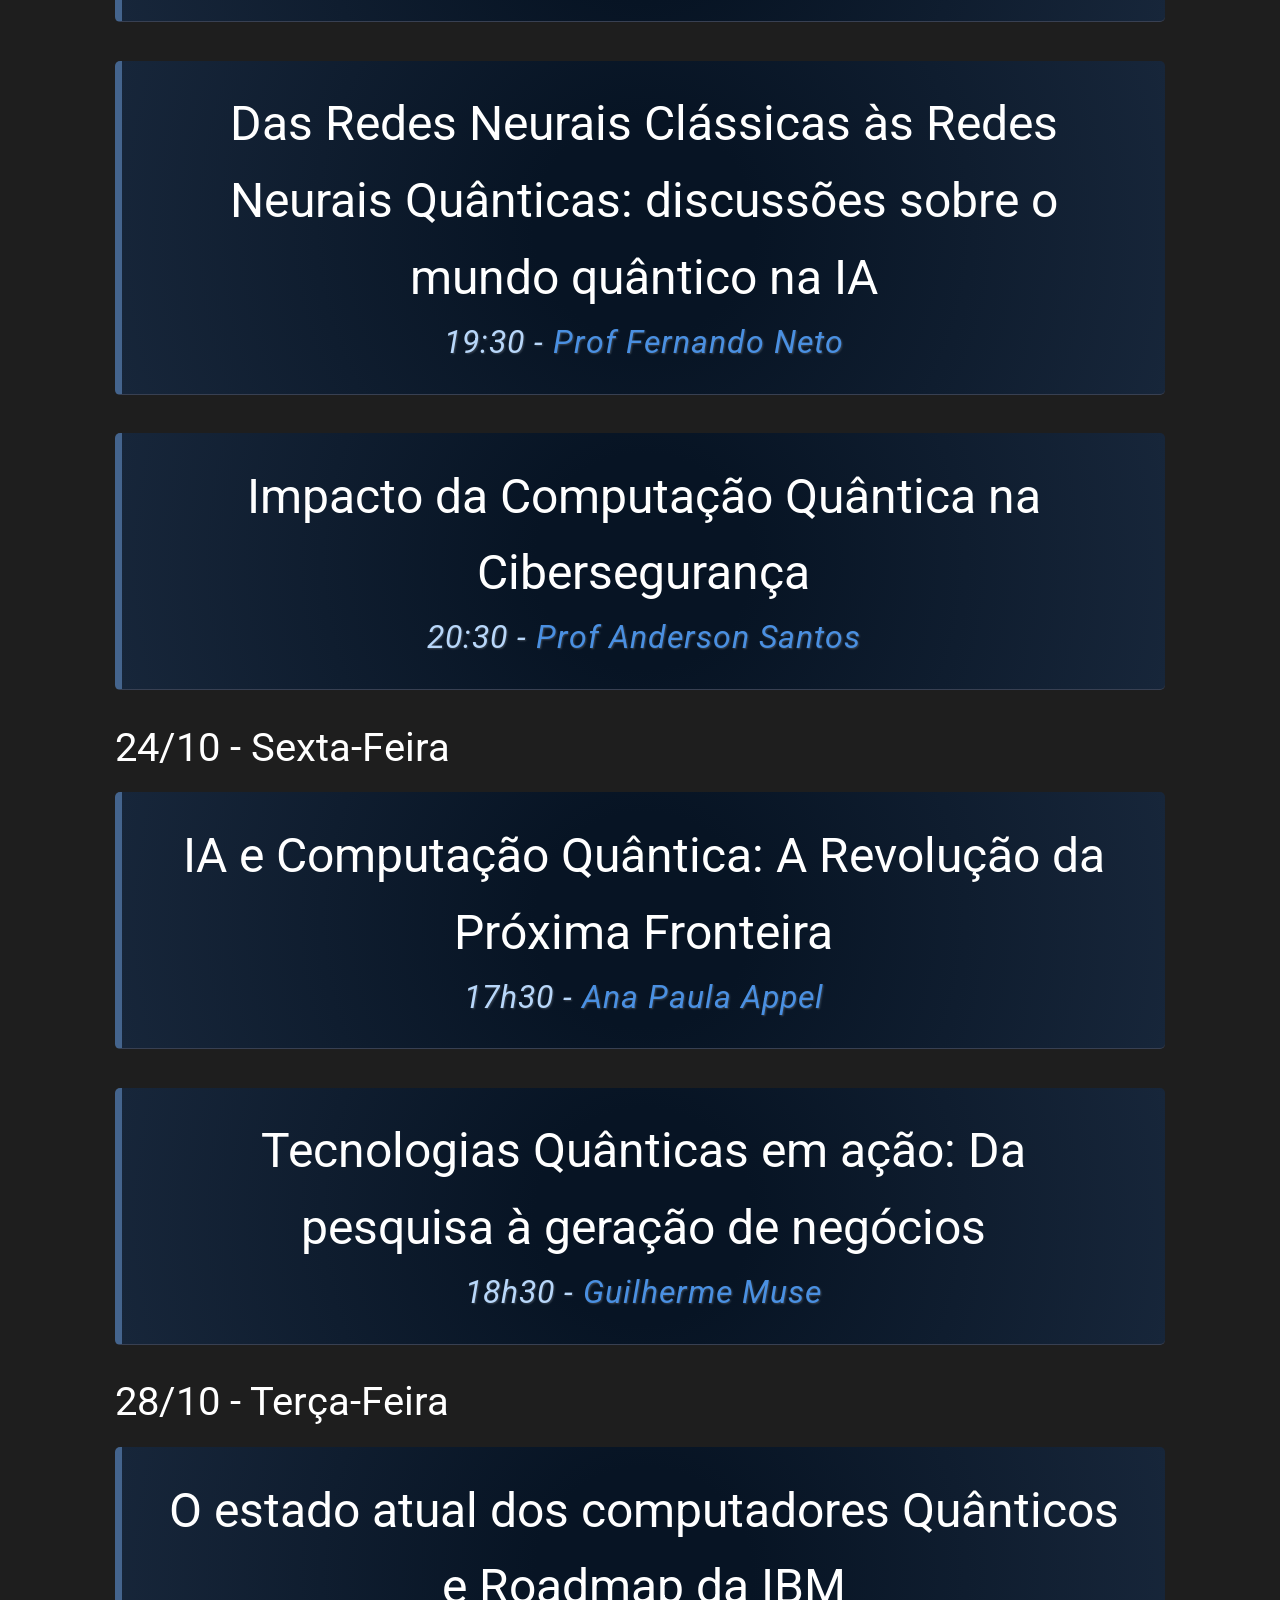
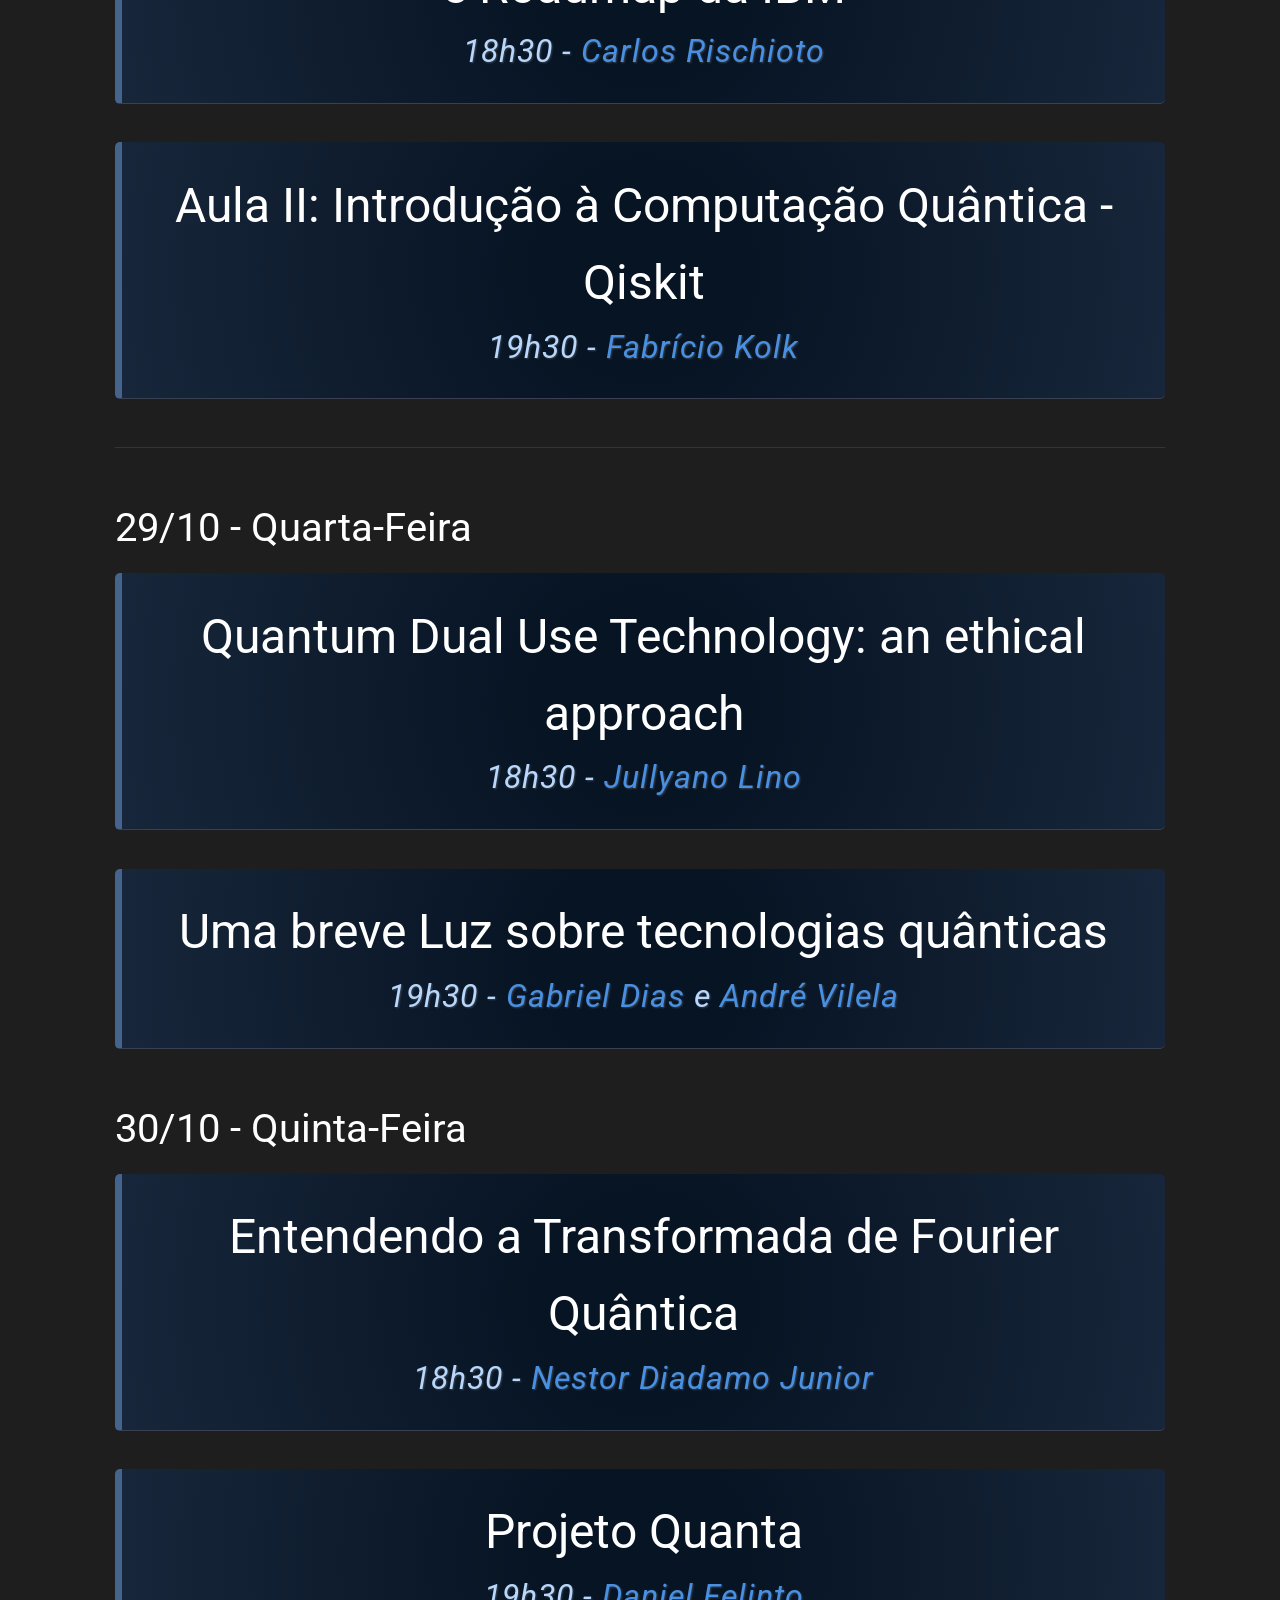
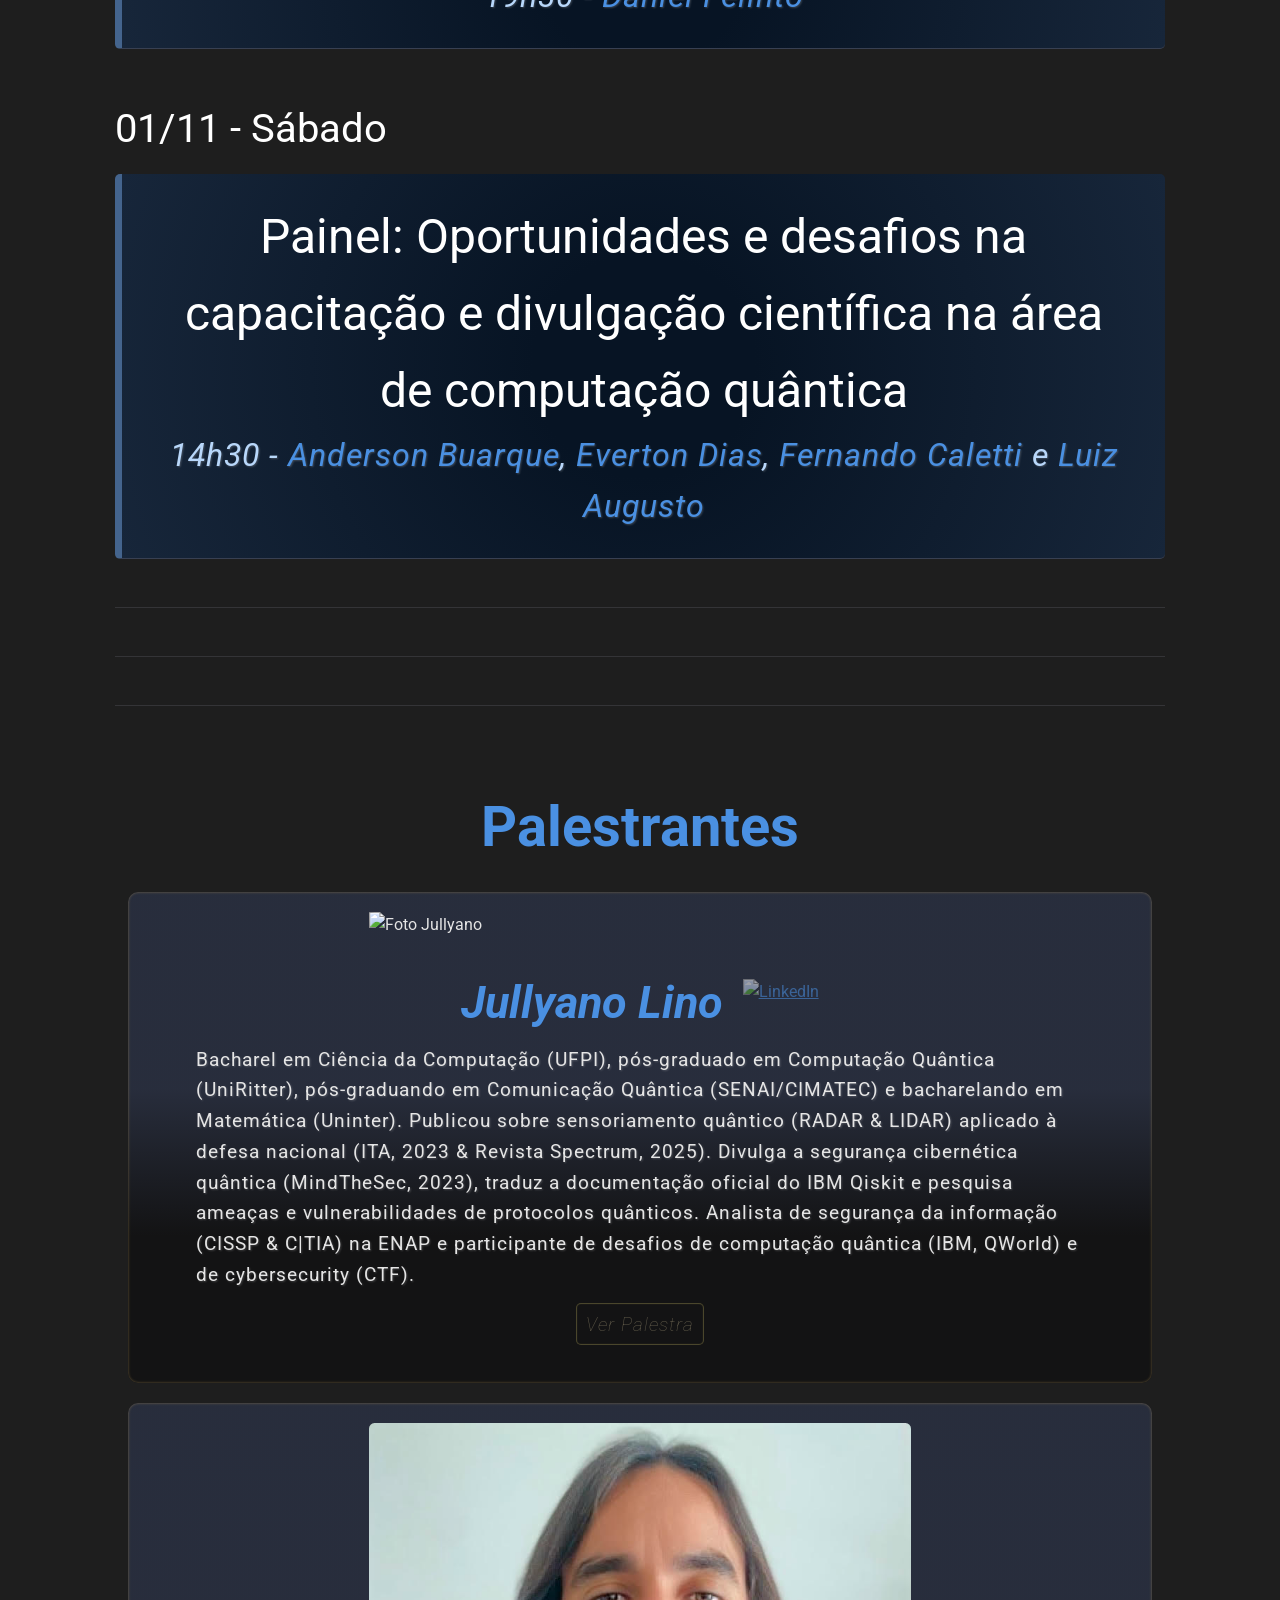
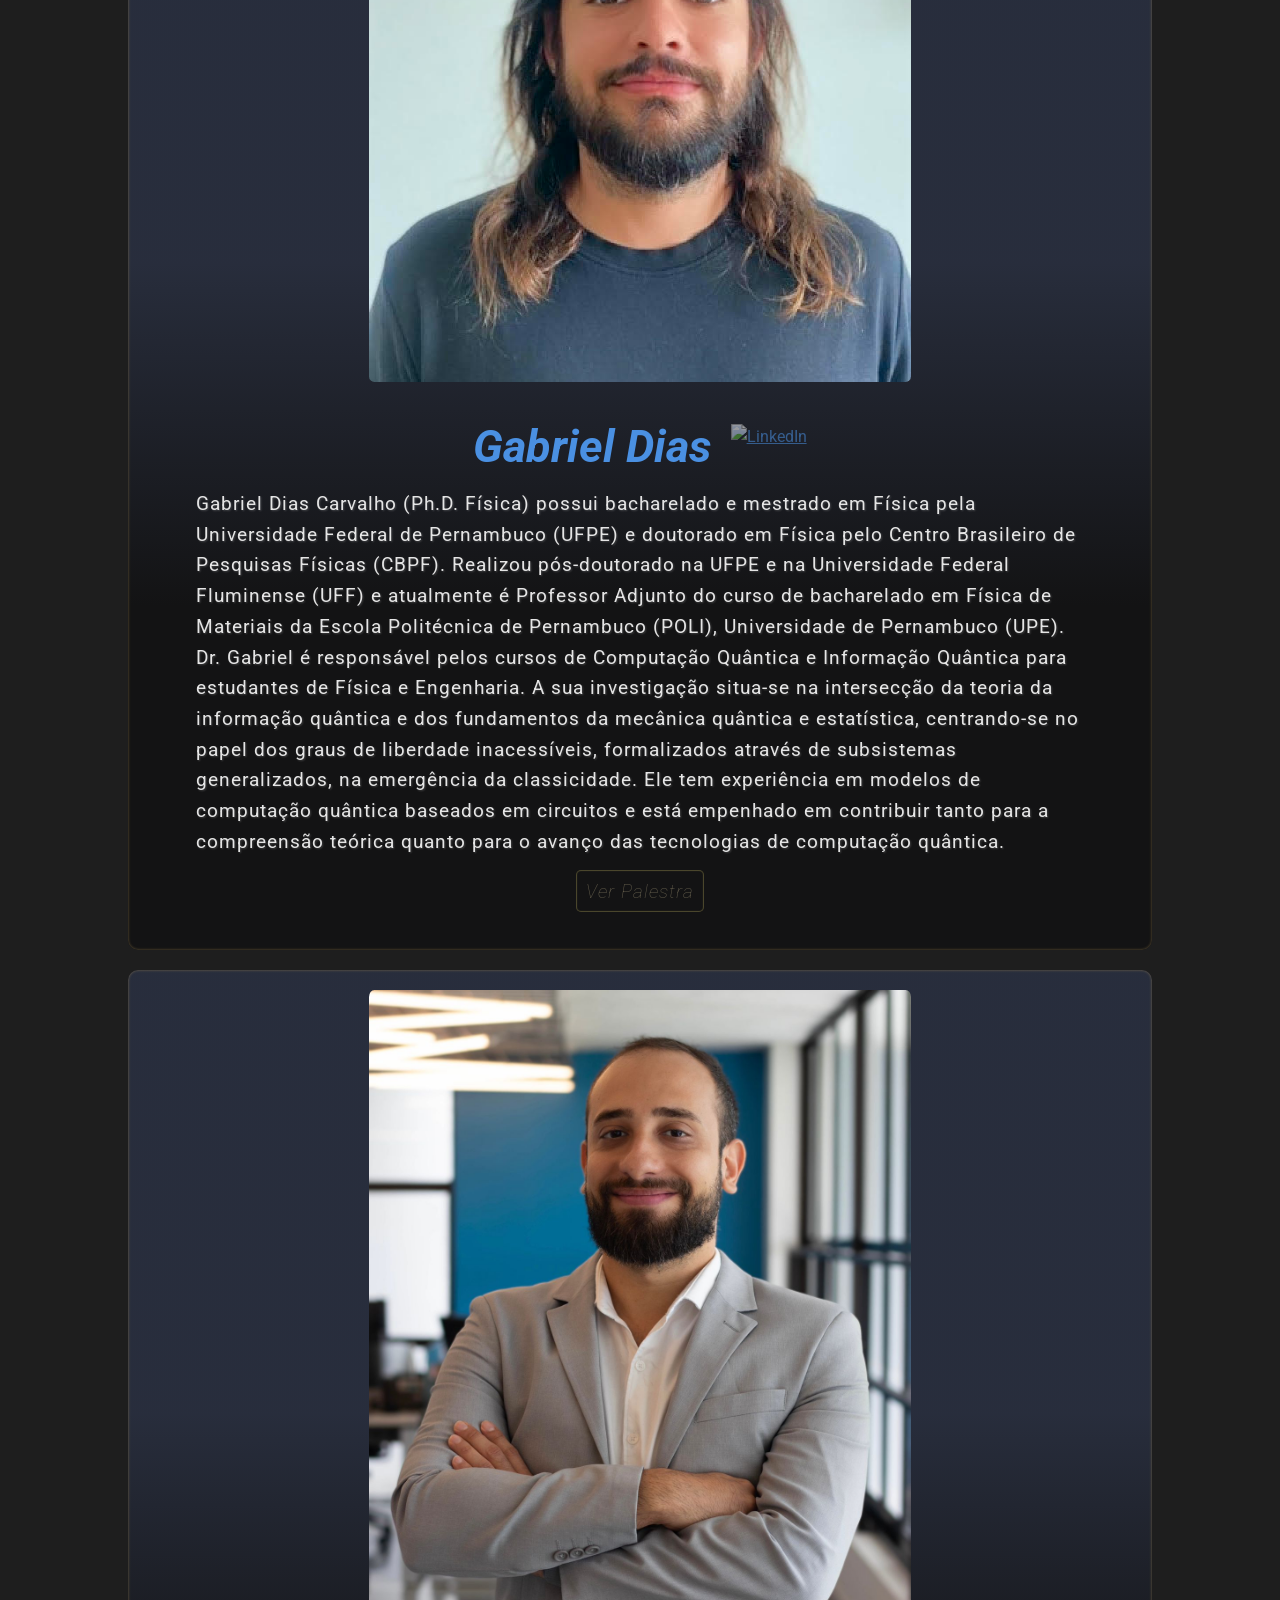
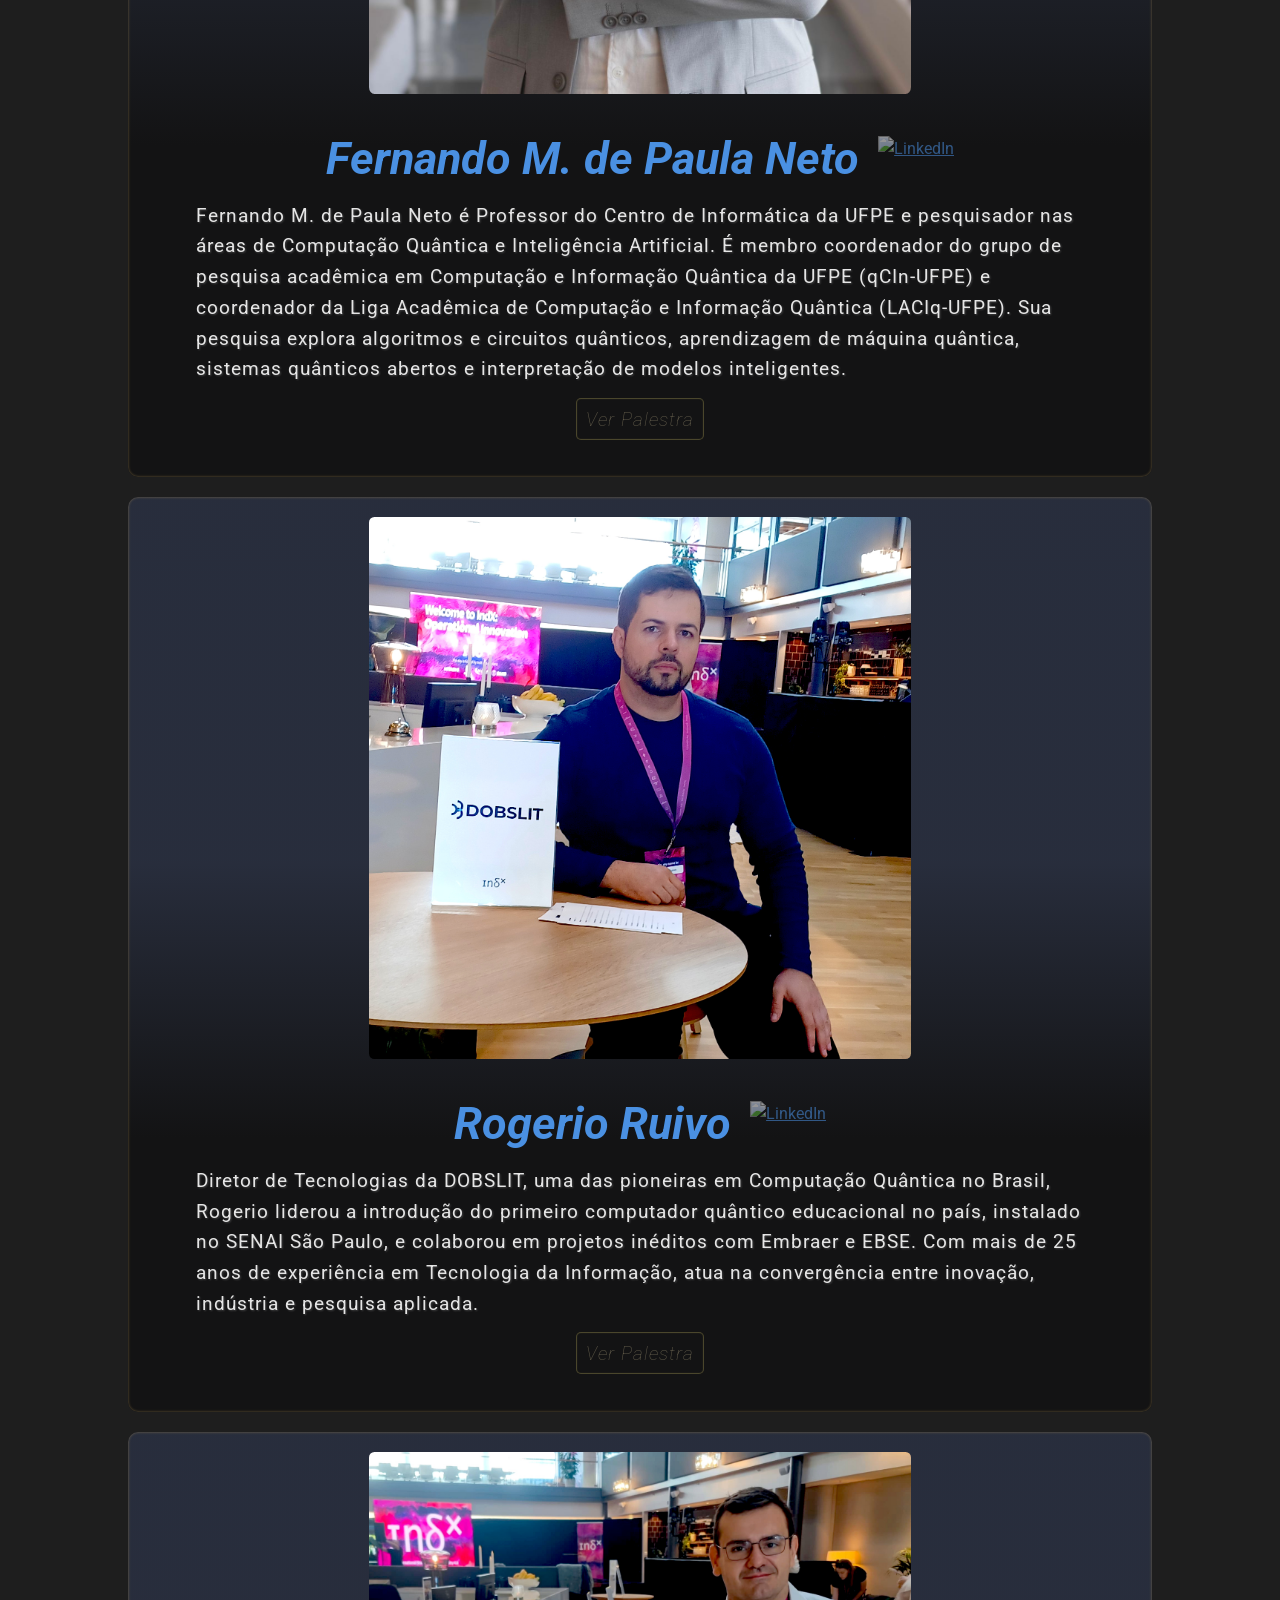
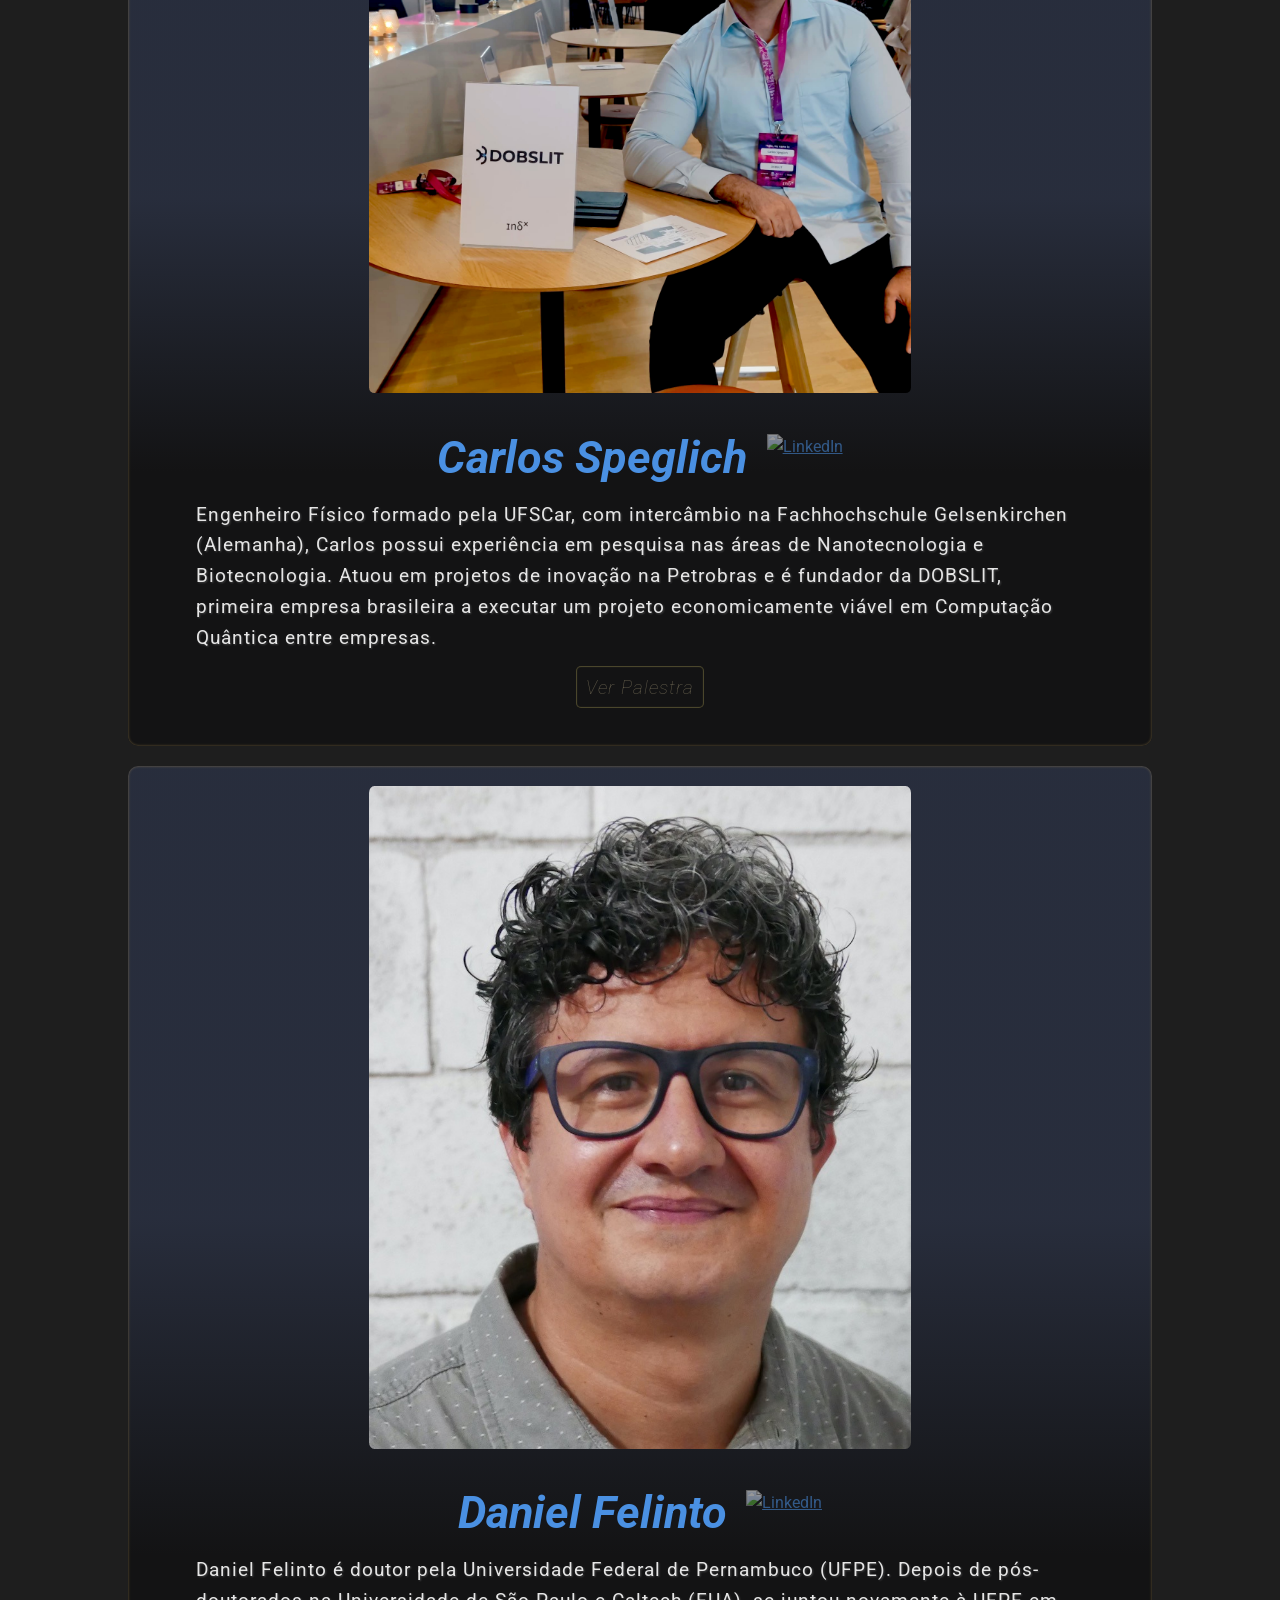
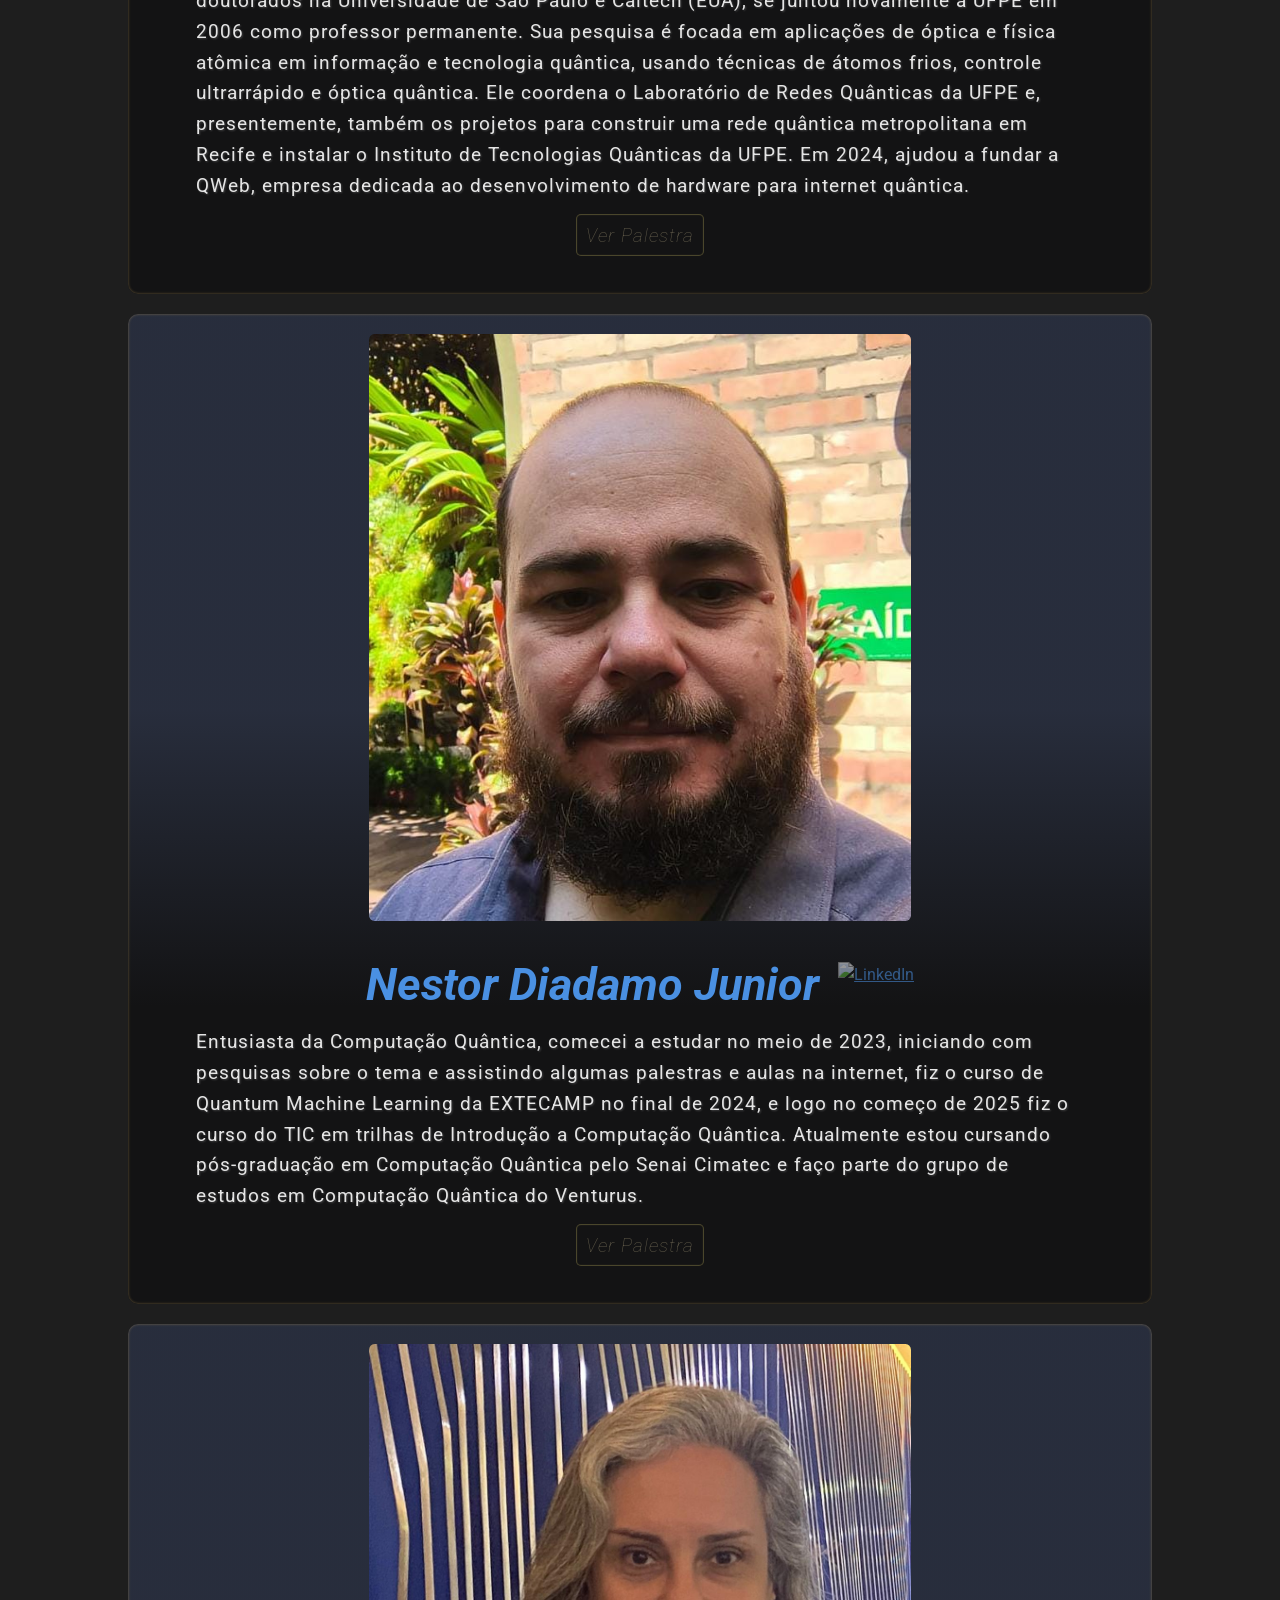
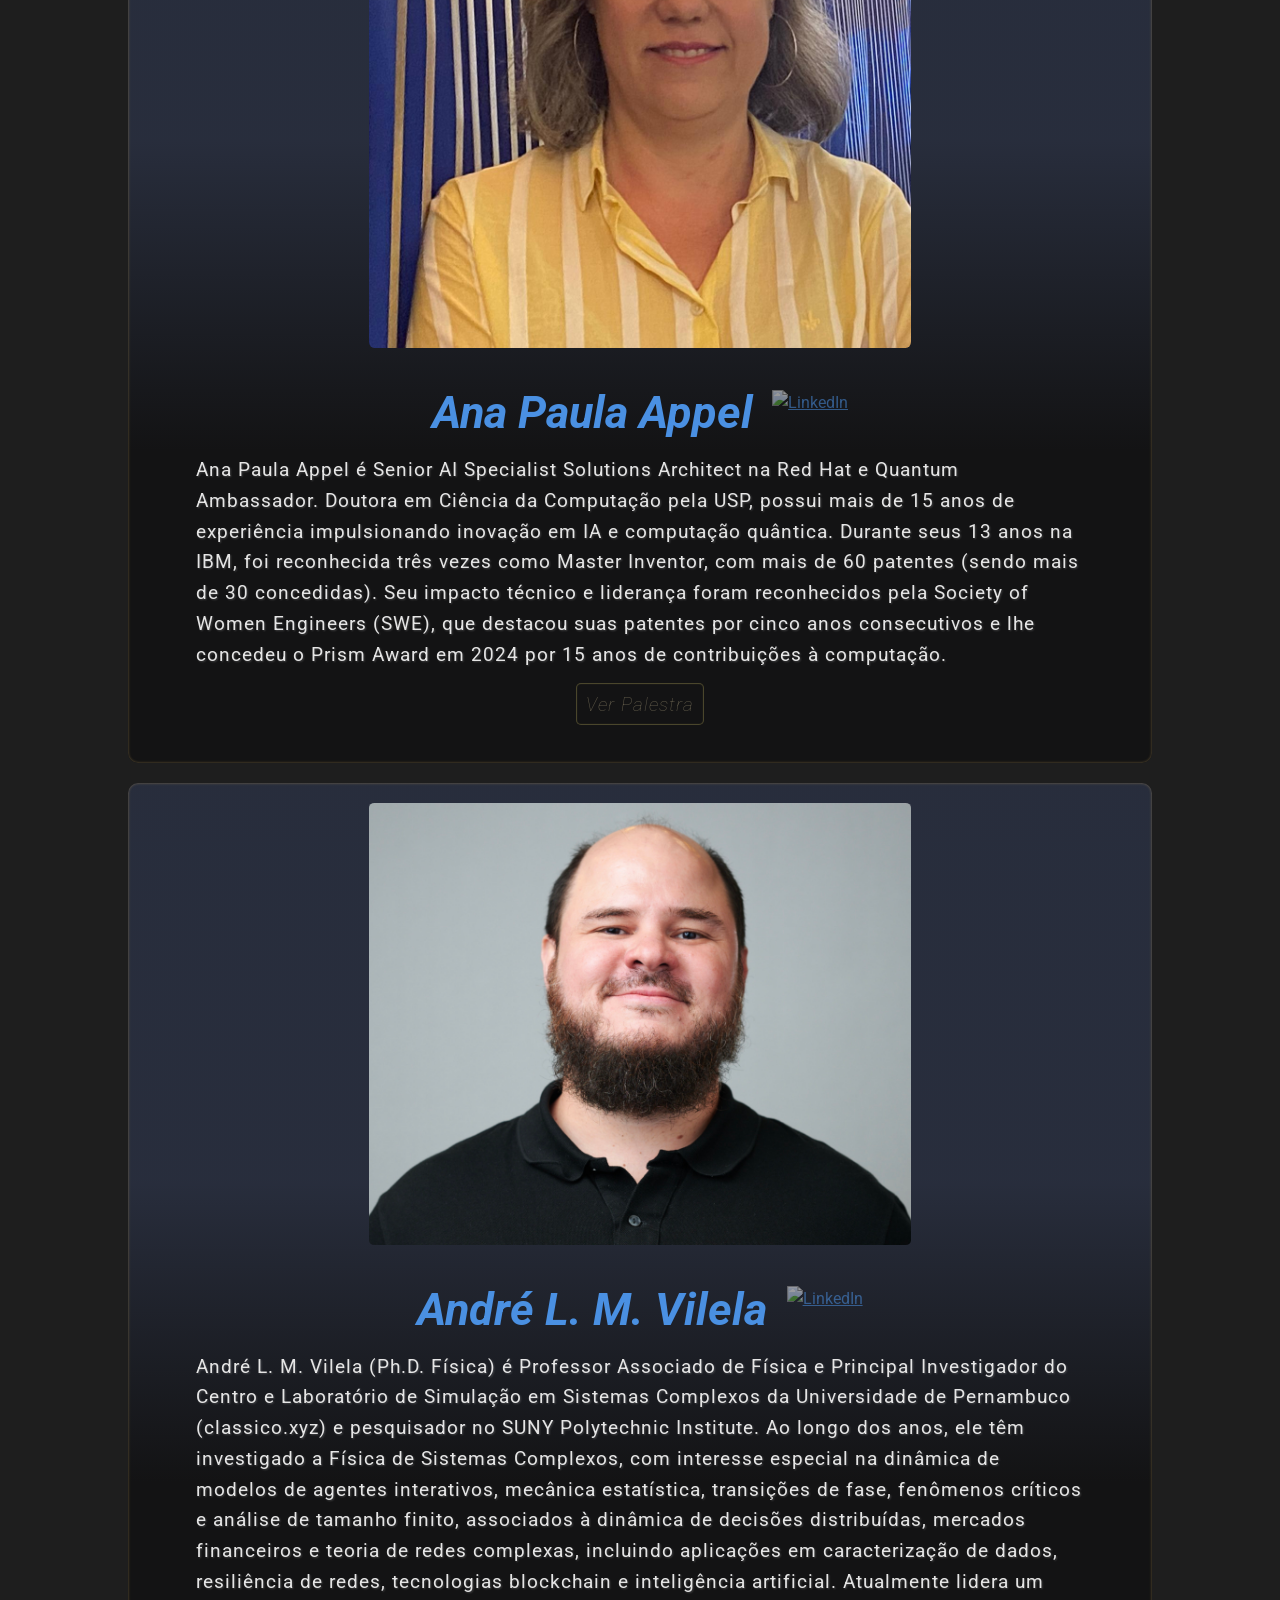
==== commit 6bb3fbbc: "update site - 2" ====
--- a/index.html
+++ b/index.html
@@ -707,7 +707,7 @@
           </a>
         </div>
         <p class="bio"> 
-          (Ph.D. em Física) é Professor Associado de Física e Principal Investigador do Centro e Laboratório de Simulação em Sistemas Complexos da Universidade de Pernambuco (classico.xyz) e pesquisador no SUNY Polytechnic Institute. Ao longo dos anos, ele têm investigado a Física de Sistemas Complexos, com interesse especial na dinâmica de modelos de agentes interativos, mecânica estatística, transições de fase, fenômenos críticos e análise de tamanho finito, associados à dinâmica de decisões distribuídas, mercados financeiros e teoria de redes complexas, incluindo aplicações em caracterização de dados, resiliência de redes, tecnologias blockchain e inteligência artificial. Sua pesquisa se concentra em revelar os mecanismos matemáticos subjacentes que governam o comportamento de constituintes interagentes no contexto de redes complexas e em compreender como esse comportamento promove fenômenos coletivos emergentes em sistemas sociais, tecnológicos e econômicos.</p>  
+          André L. M. Vilela (Ph.D. Física) é Professor Associado de Física e Principal Investigador do Centro e Laboratório de Simulação em Sistemas Complexos da Universidade de Pernambuco (classico.xyz) e pesquisador no SUNY Polytechnic Institute. Ao longo dos anos, ele têm investigado a Física de Sistemas Complexos, com interesse especial na dinâmica de modelos de agentes interativos, mecânica estatística, transições de fase, fenômenos críticos e análise de tamanho finito, associados à dinâmica de decisões distribuídas, mercados financeiros e teoria de redes complexas, incluindo aplicações em caracterização de dados, resiliência de redes, tecnologias blockchain e inteligência artificial. Atualmente lidera um grupo de pesquisa que explora as fronteiras entre Inteligência Artificial Geral e Computação Quântica, investigando como o poder quântico pode impulsionar a próxima geração de sistemas inteligentes.</p>  
           <p id="ver_palestra"><a href="#Gabriel_Dias" >Ver Palestra</a></p>
           <p id="voltar_cronograma"><a href="#Gabriel_Dias_m" >Ver Palestra</a></p>      
       </div>
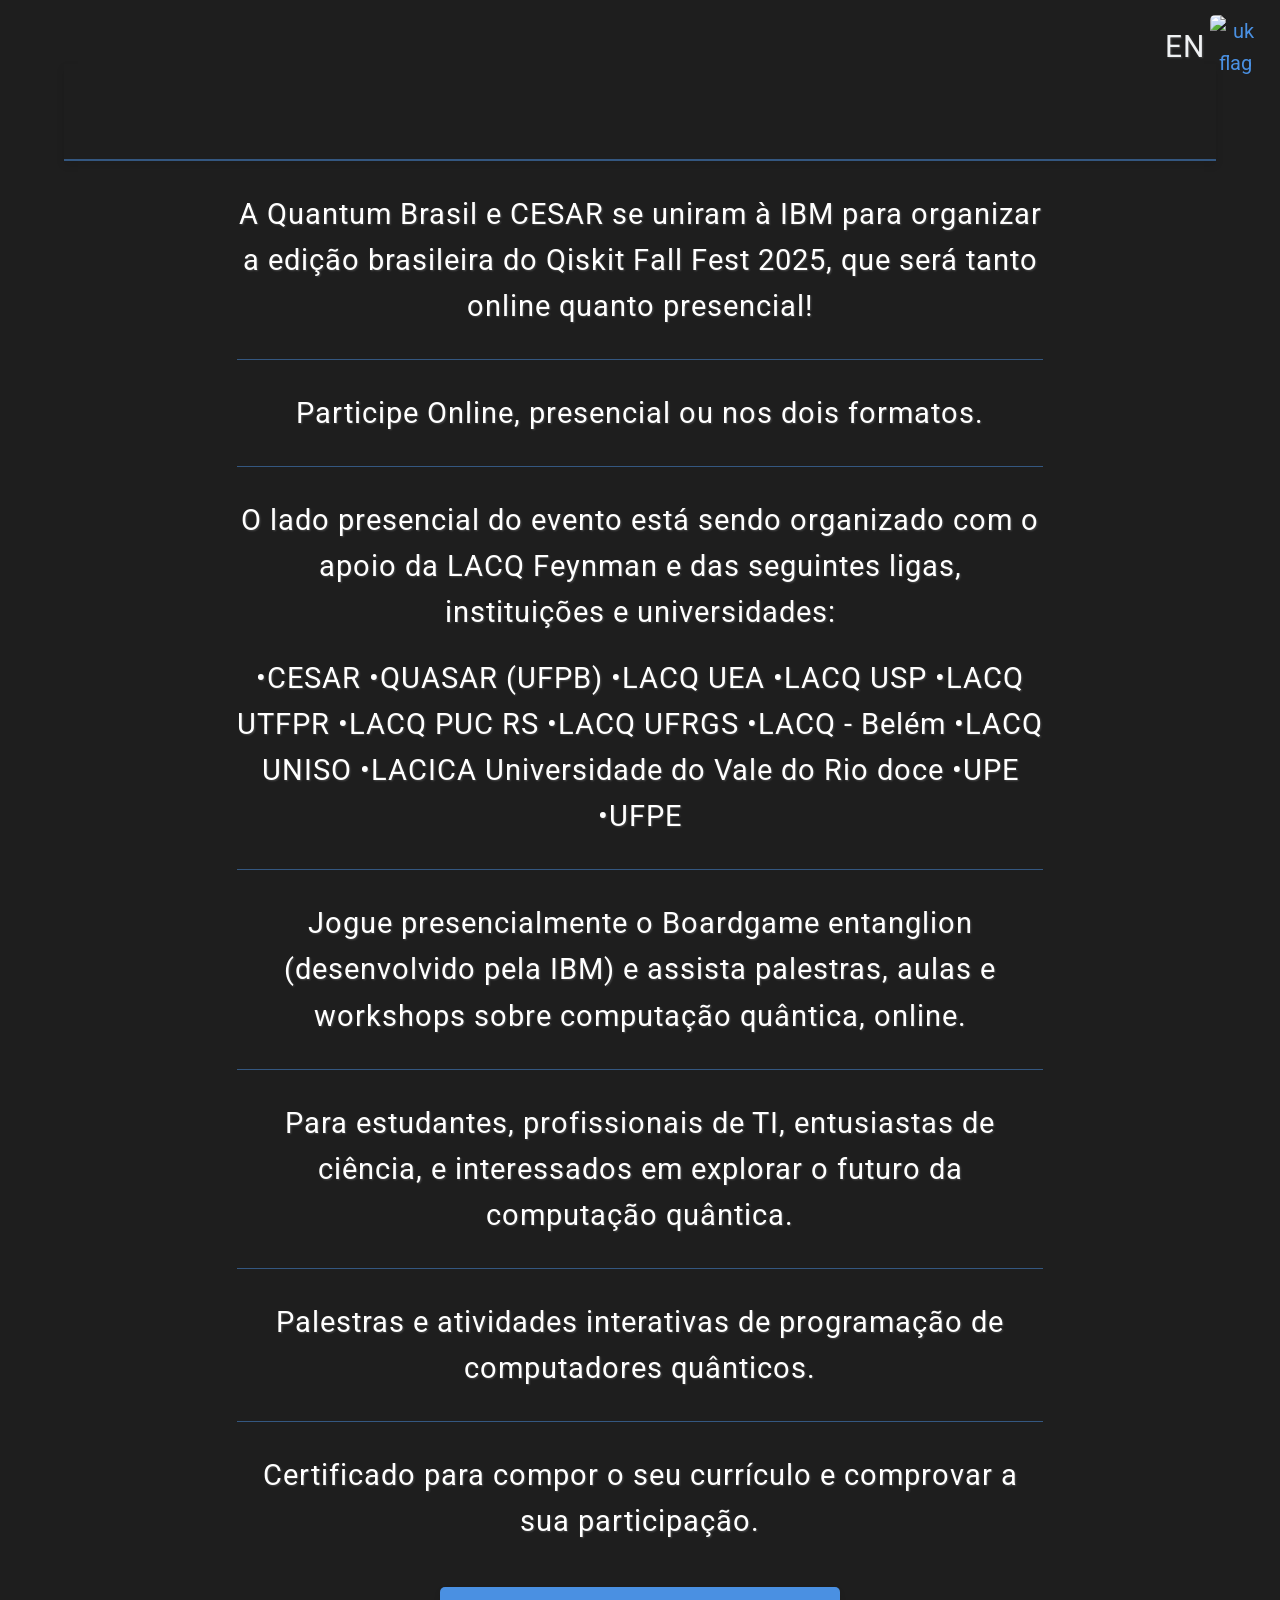
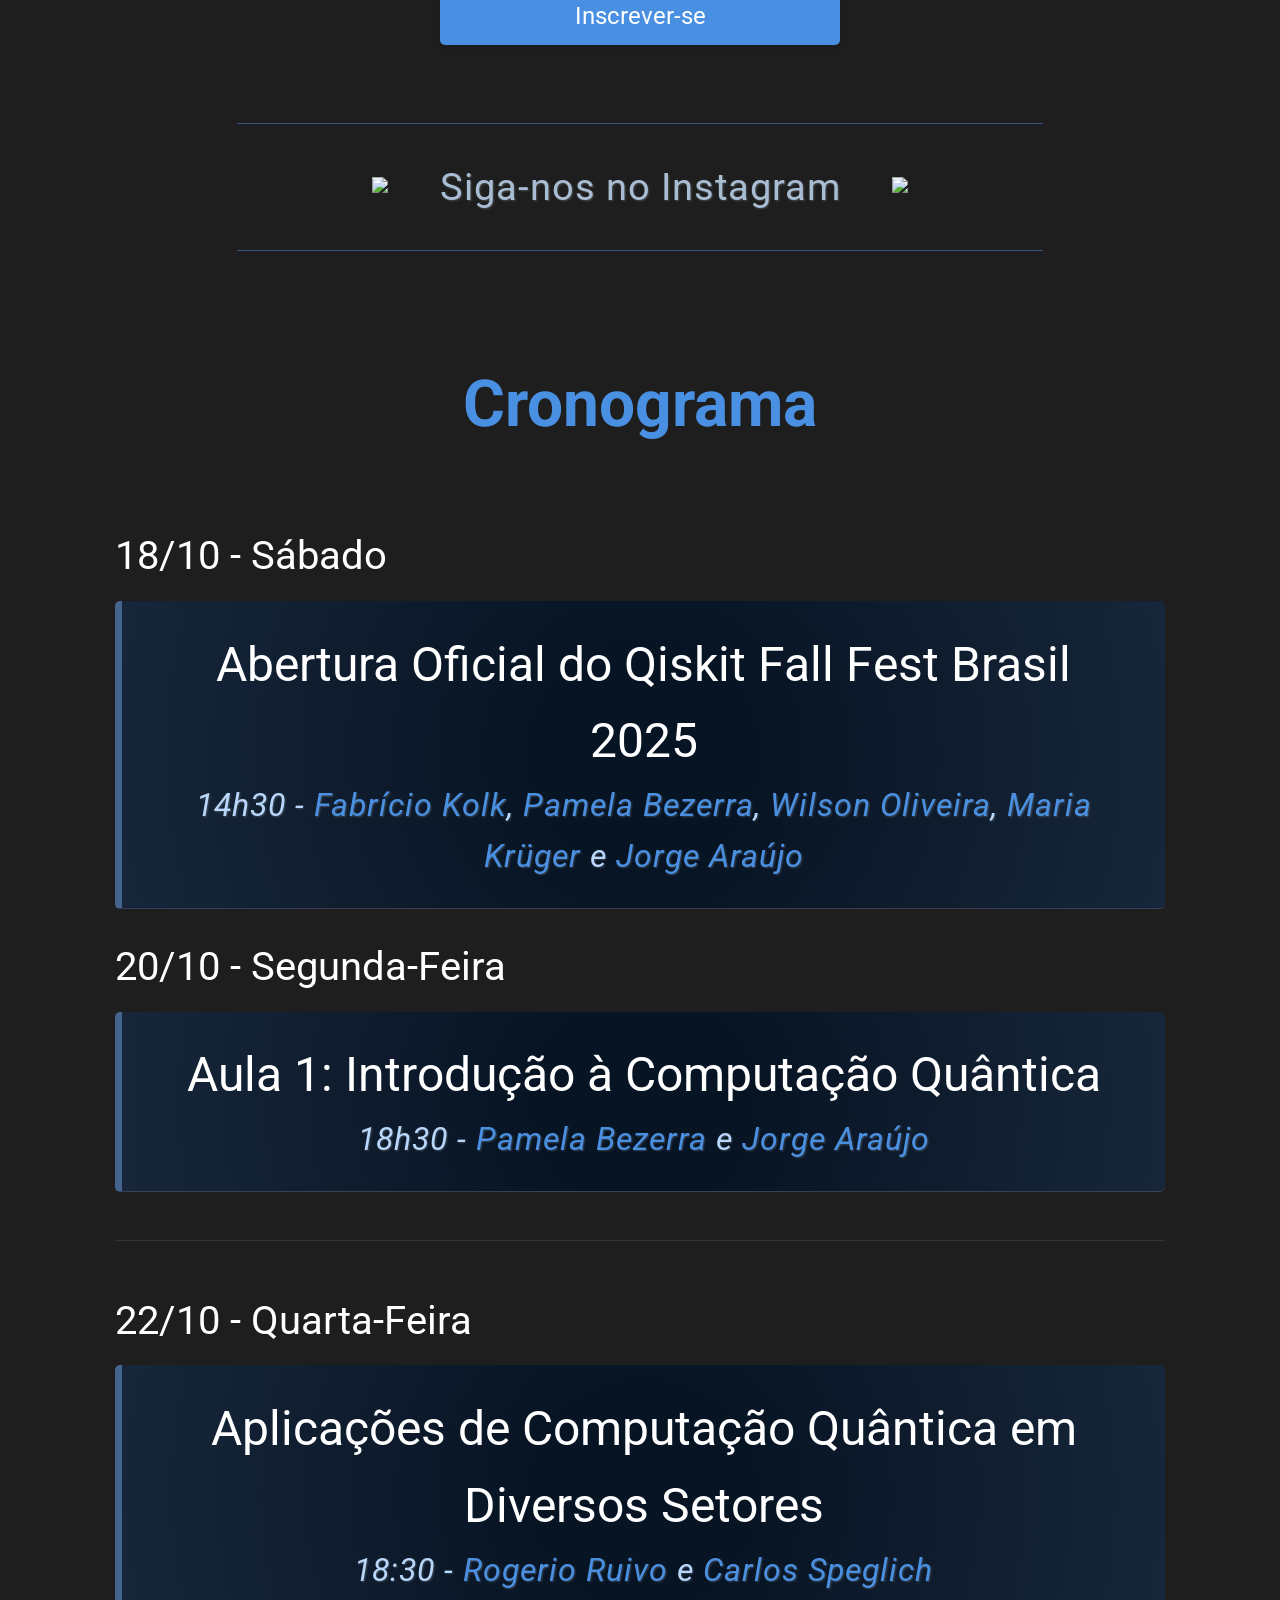
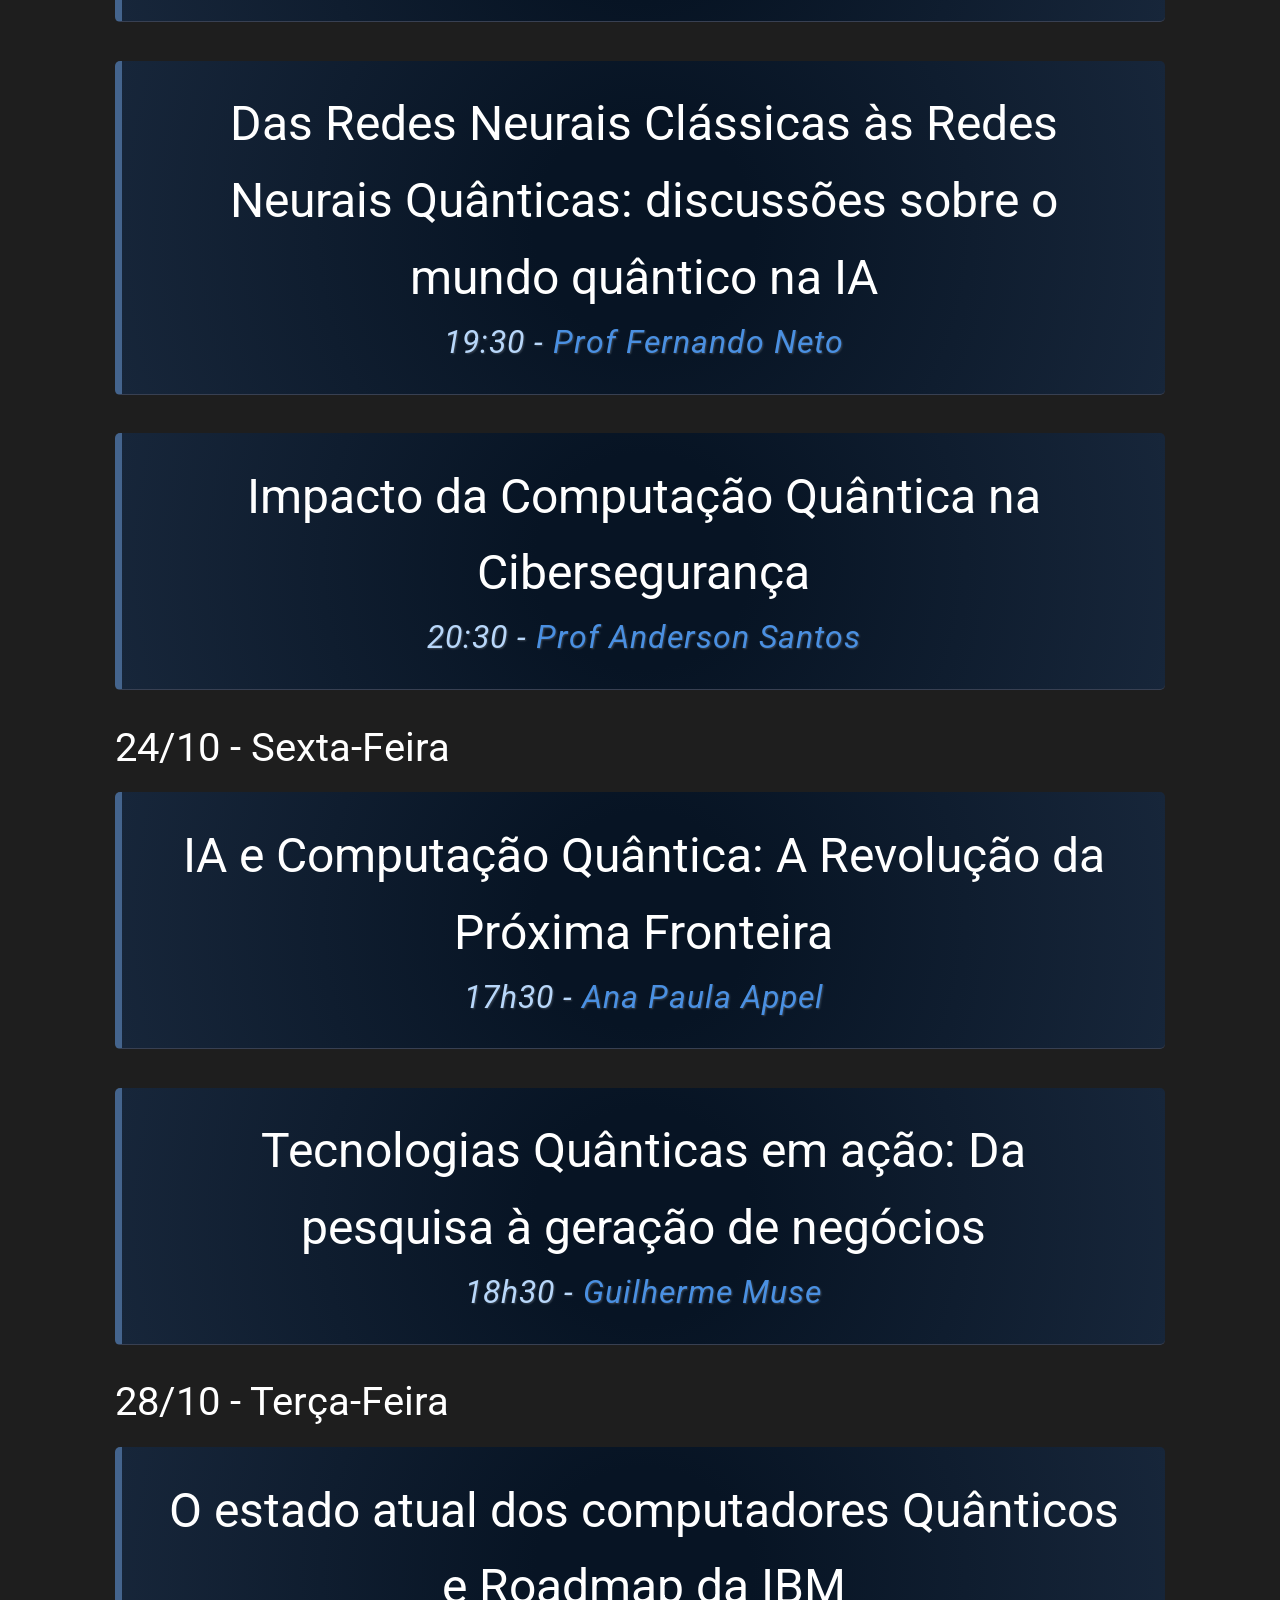
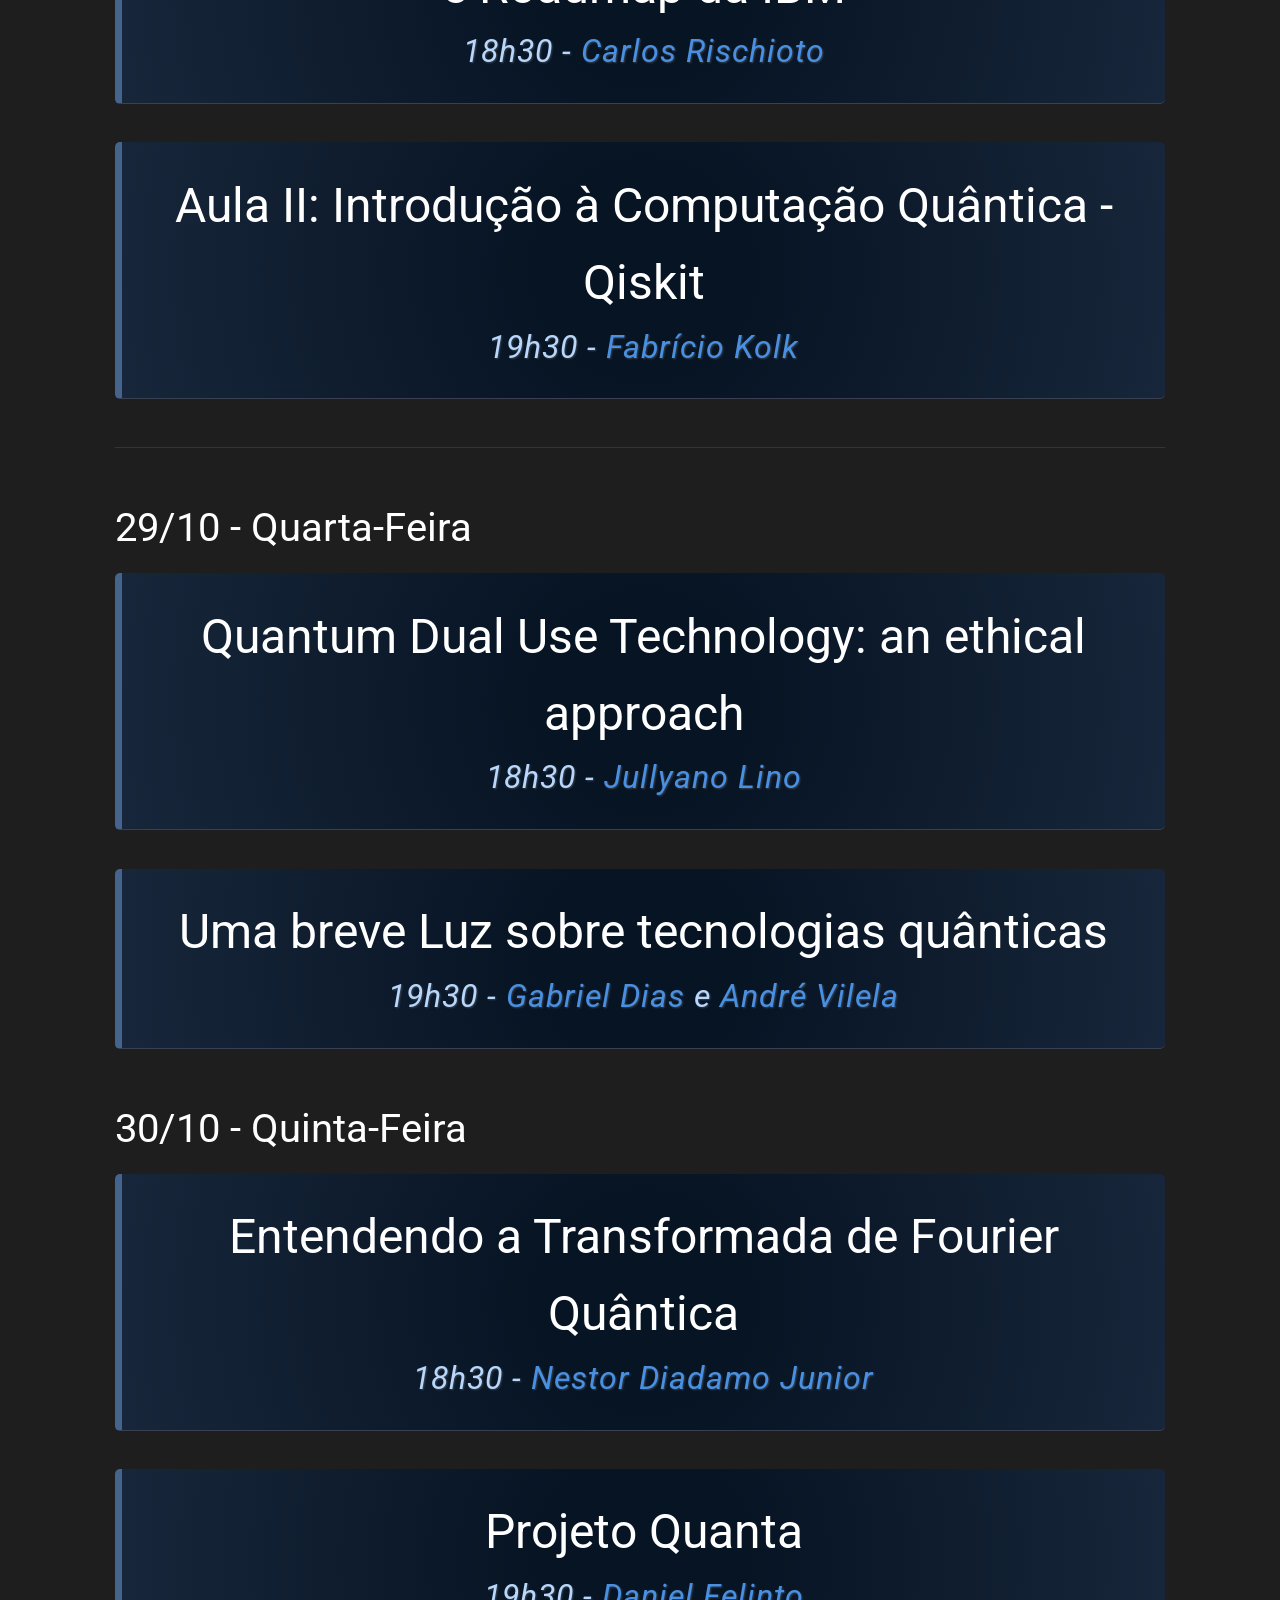
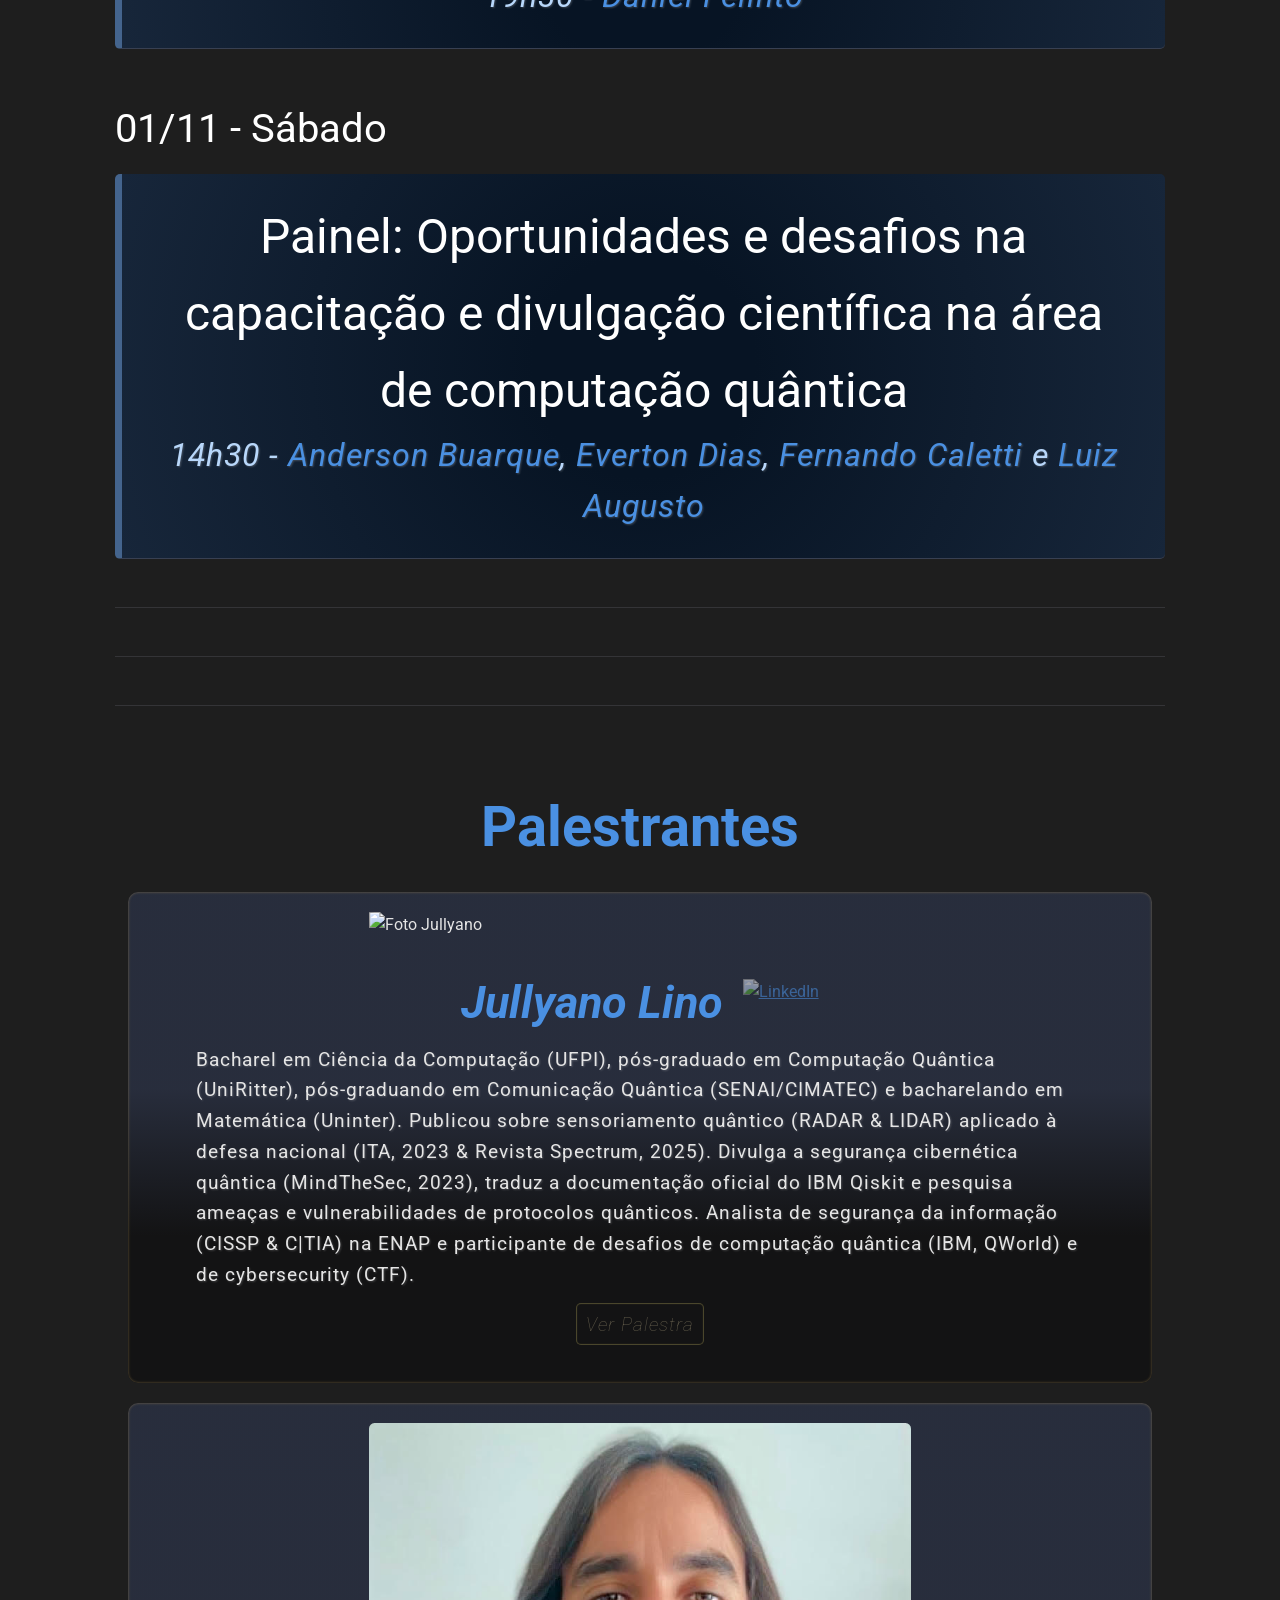
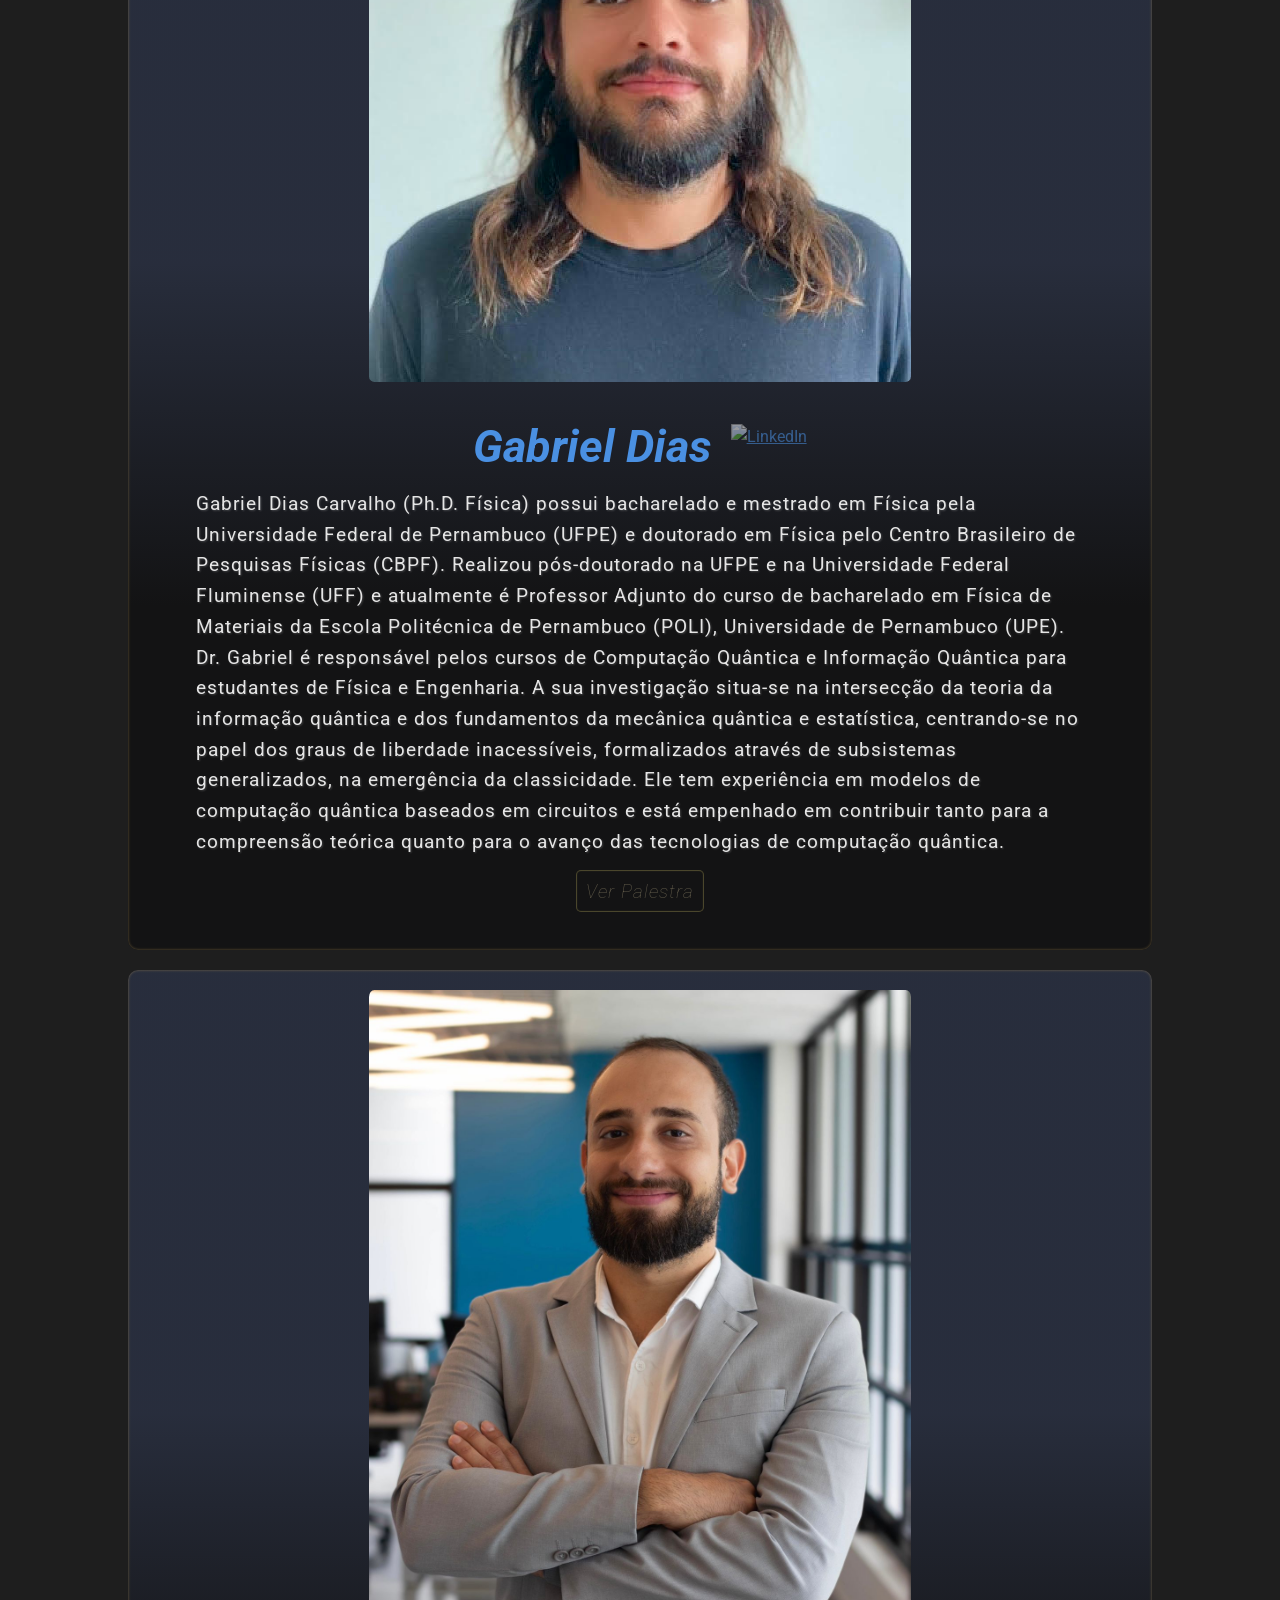
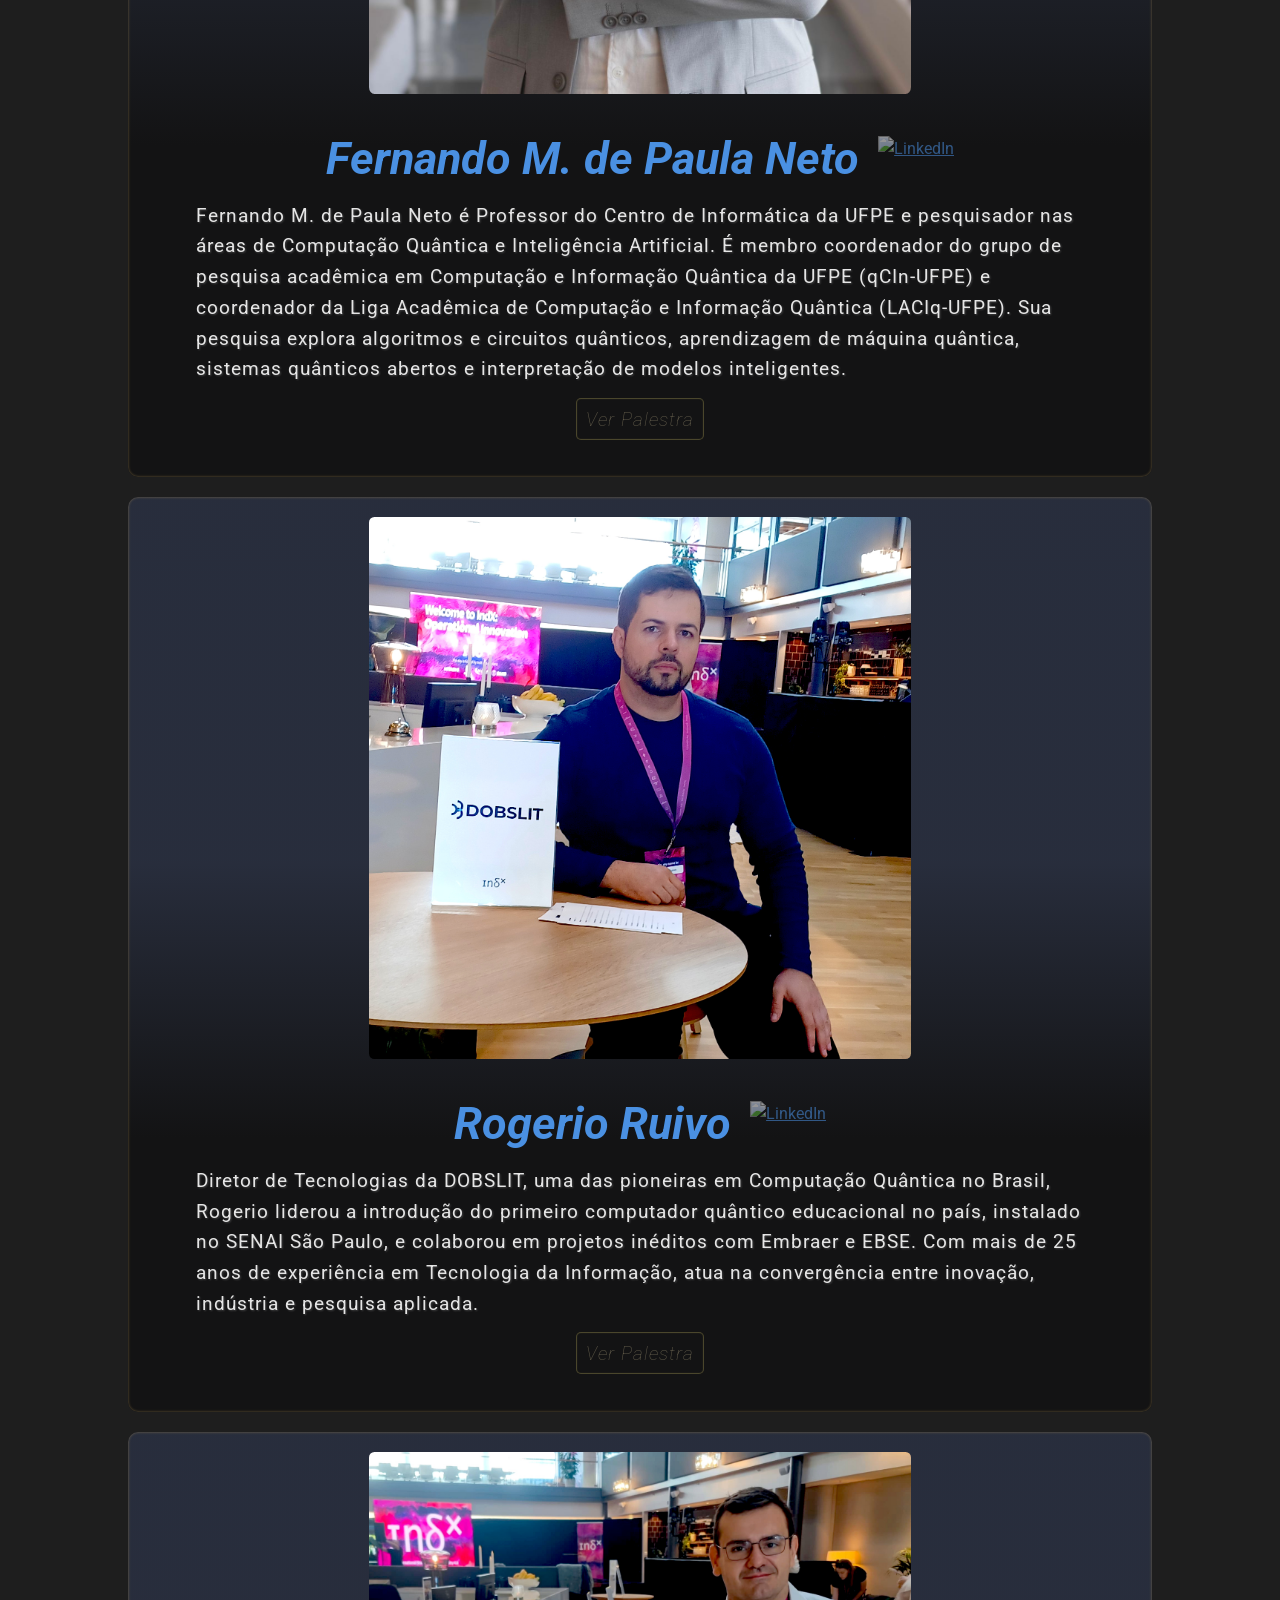
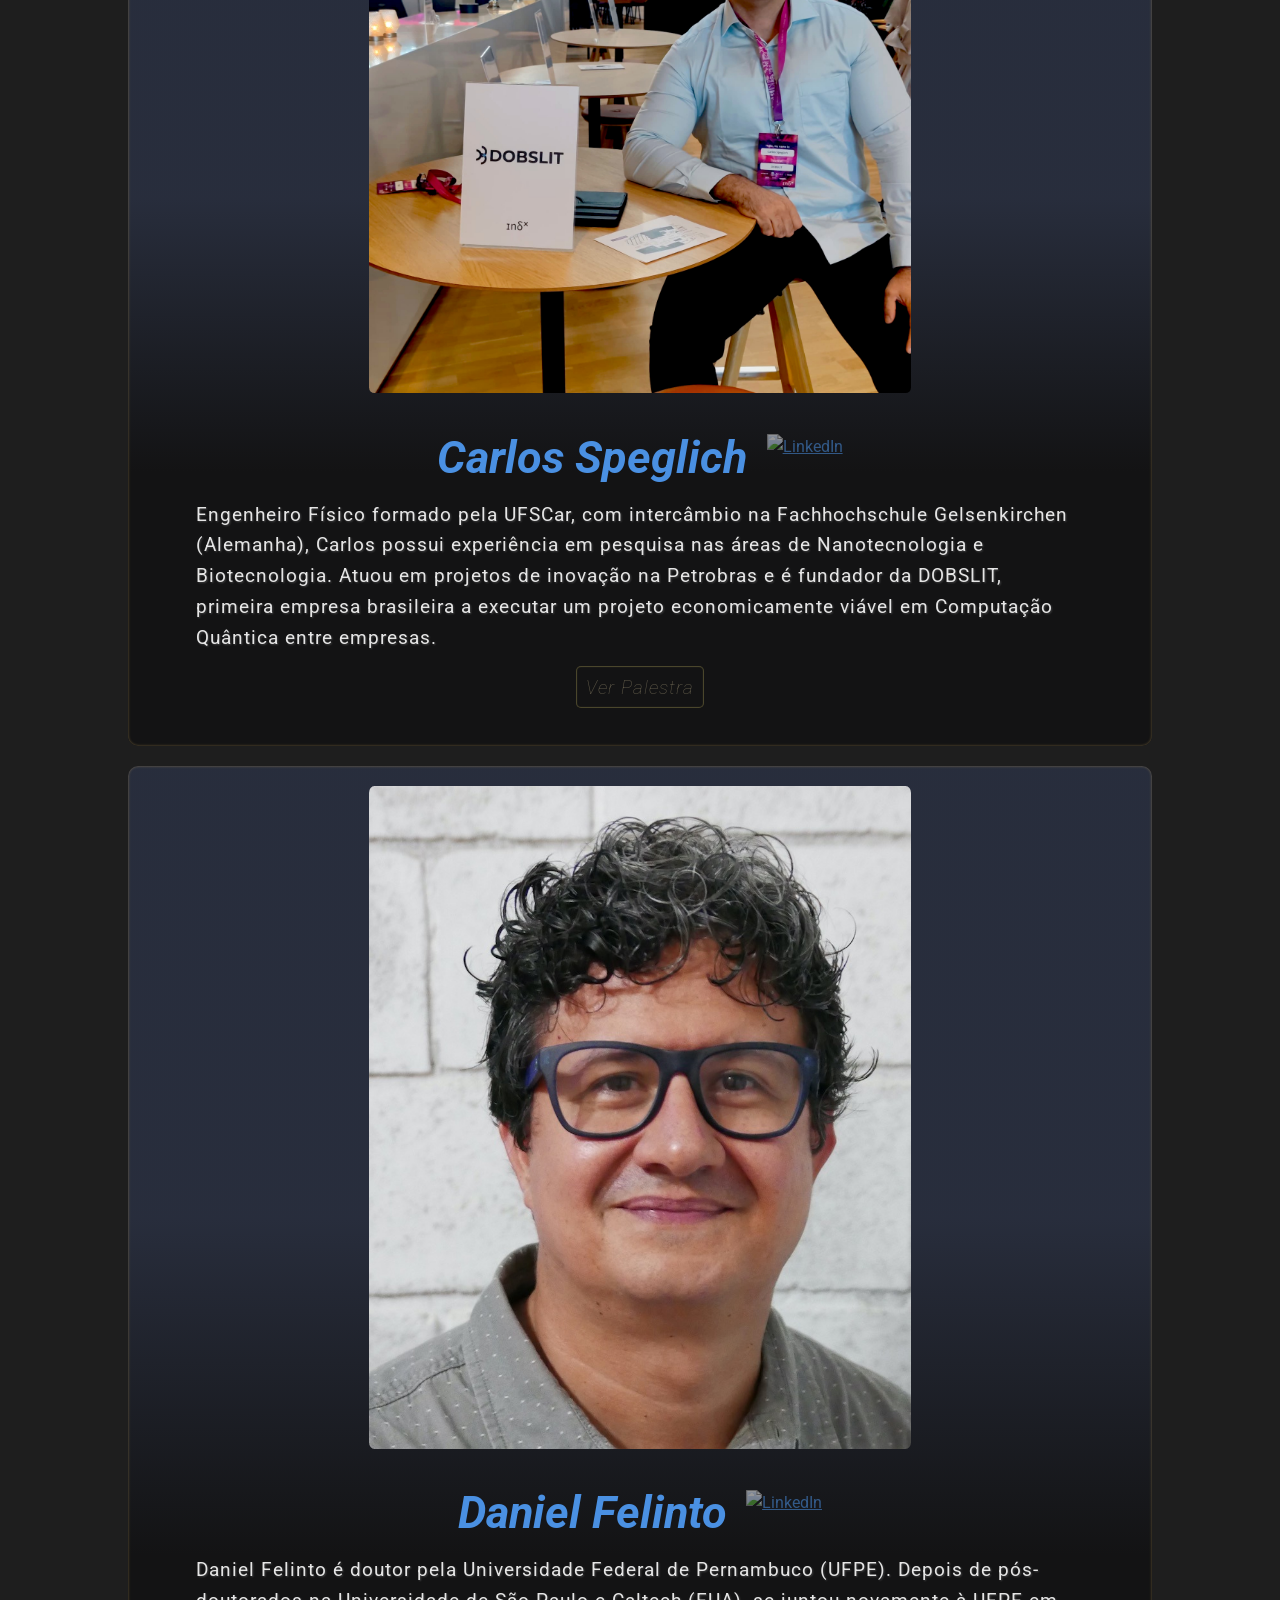
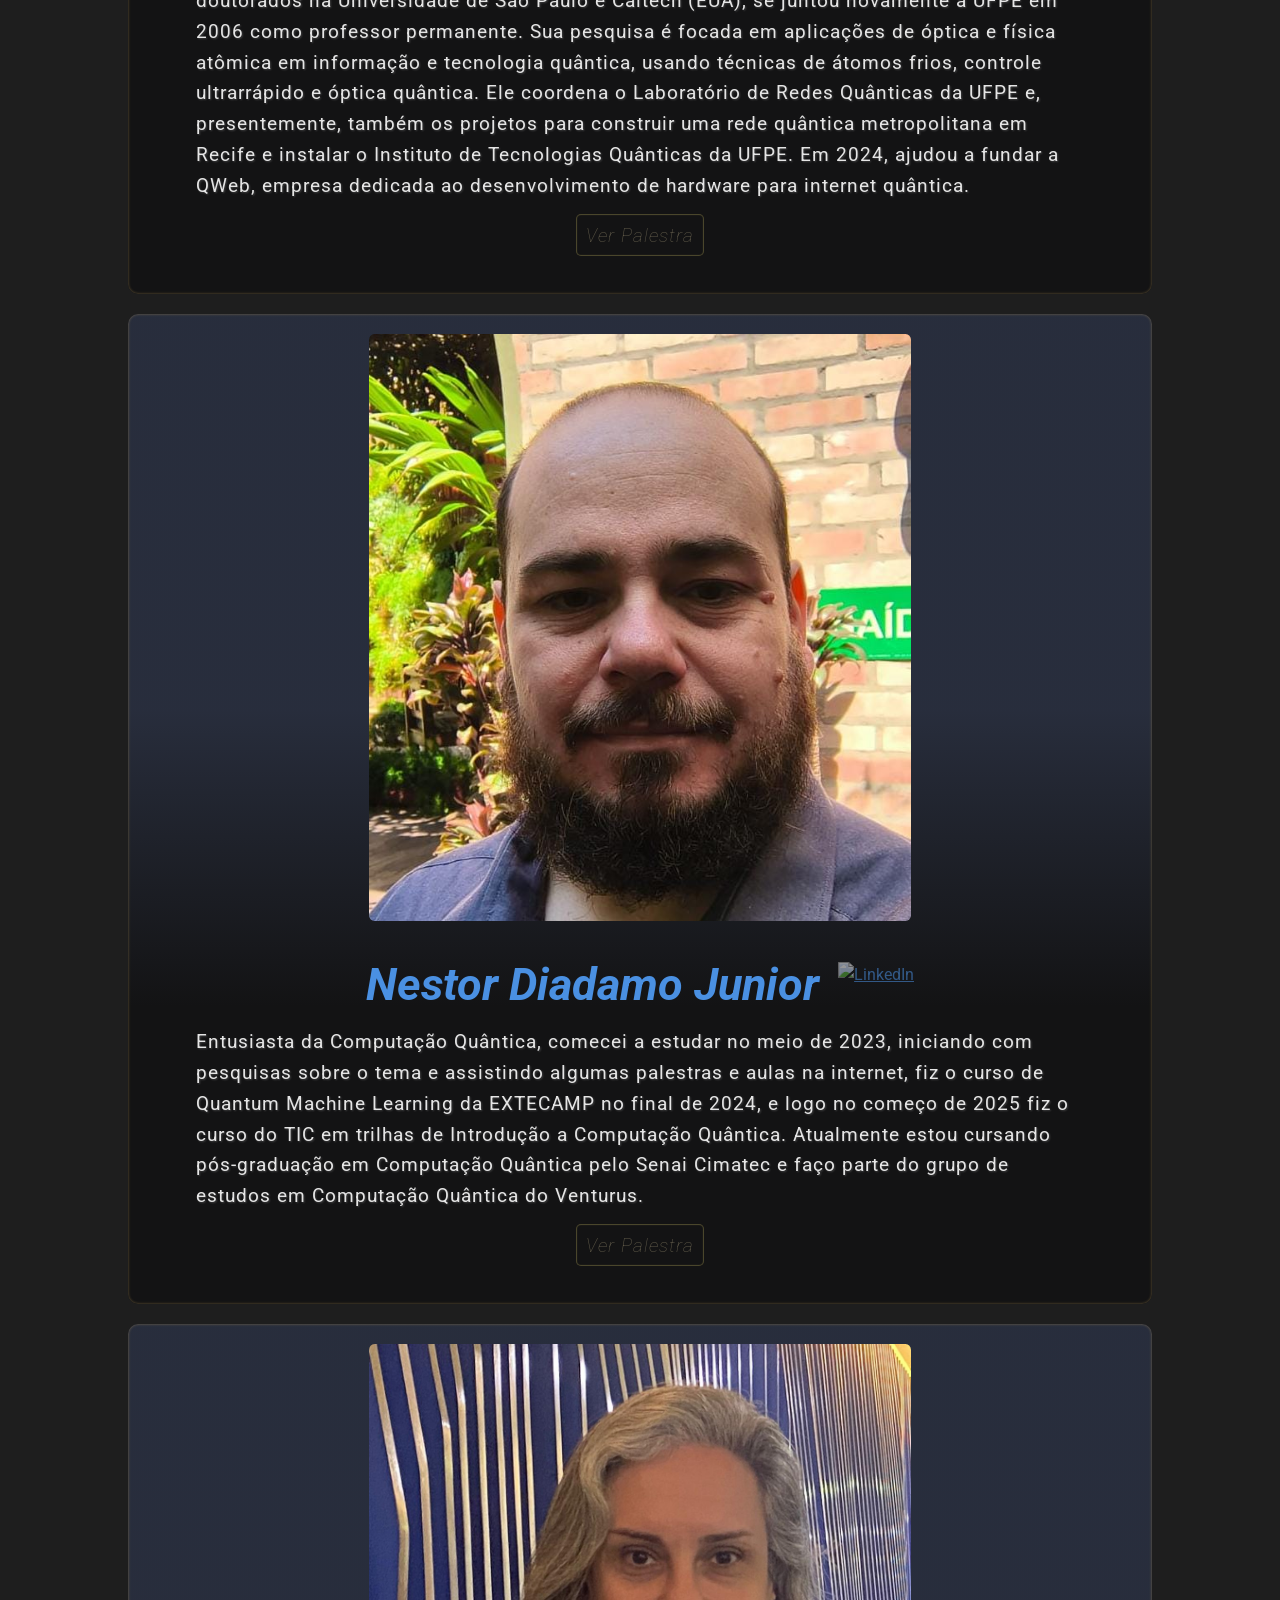
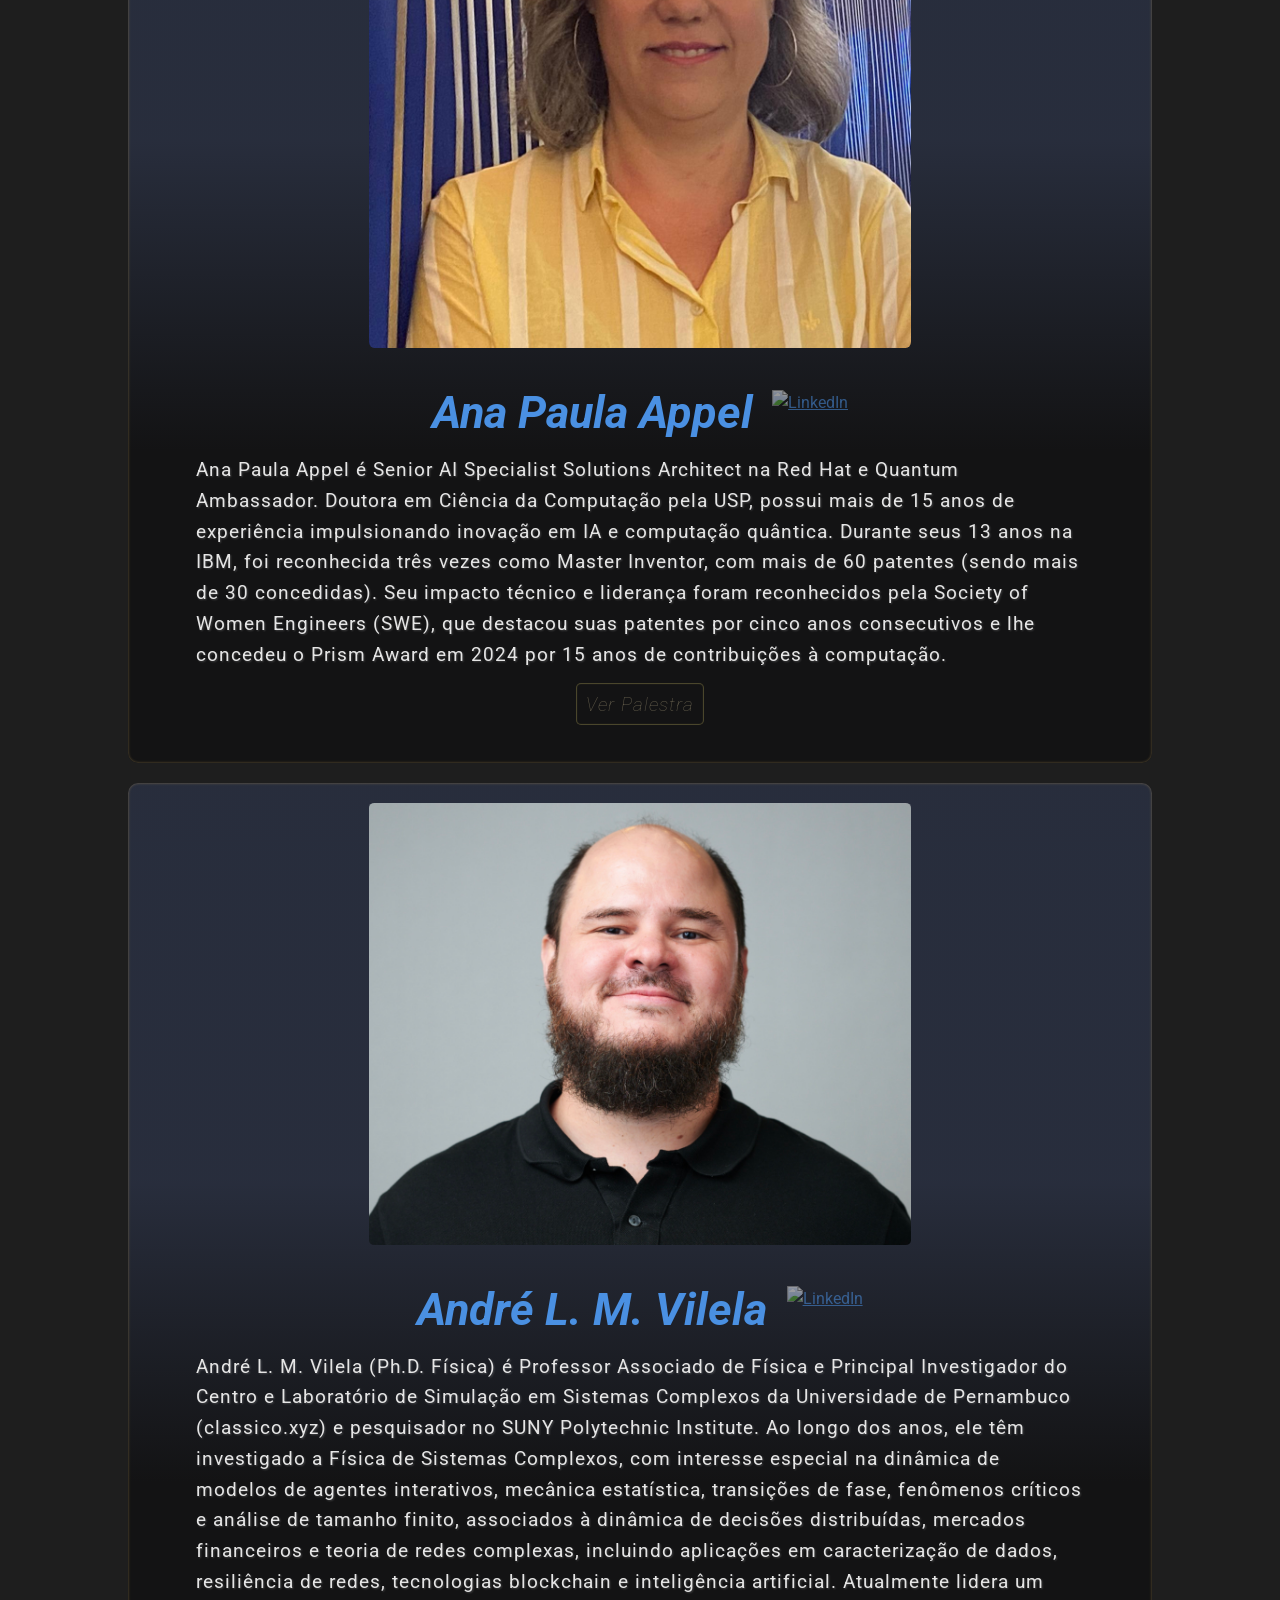
==== commit d8f53f06: "Novo update - André bio - 2" ====
--- a/index.html
+++ b/index.html
@@ -707,7 +707,7 @@
           </a>
         </div>
         <p class="bio"> 
-          André L. M. Vilela (Ph.D. Física) é Professor Associado de Física e Principal Investigador do Centro e Laboratório de Simulação em Sistemas Complexos da Universidade de Pernambuco (classico.xyz) e pesquisador no SUNY Polytechnic Institute. Ao longo dos anos, ele têm investigado a Física de Sistemas Complexos, com interesse especial na dinâmica de modelos de agentes interativos, mecânica estatística, transições de fase, fenômenos críticos e análise de tamanho finito, associados à dinâmica de decisões distribuídas, mercados financeiros e teoria de redes complexas, incluindo aplicações em caracterização de dados, resiliência de redes, tecnologias blockchain e inteligência artificial. Atualmente lidera um grupo de pesquisa que explora as fronteiras entre Inteligência Artificial Geral e Computação Quântica, investigando como o poder quântico pode impulsionar a próxima geração de sistemas inteligentes.</p>  
+          André L. M. Vilela (Ph.D. Física) é Professor Associado de Física e Principal Investigador do Centro e Laboratório de Simulação em Sistemas Complexos da Universidade de Pernambuco (classico.xyz) e pesquisador no SUNY Polytechnic Institute. Ao longo dos anos, ele têm investigado a Física de Sistemas Complexos, com interesse especial na dinâmica de modelos de agentes interativos, mecânica estatística, transições de fase, fenômenos críticos e análise de tamanho finito, associados à dinâmica de decisões distribuídas, mercados financeiros e teoria de redes complexas, incluindo aplicações em caracterização de dados, resiliência de redes, tecnologias blockchain e inteligência artificial. Atualmente lidera um grupo de pesquisa que explora as fronteiras entre Inteligência Artificial Geral e Computação Quântica, investigando como o poder quântico pode impulsionar a próxima geração de sistemas inteligentes. .</p>  
           <p id="ver_palestra"><a href="#Gabriel_Dias" >Ver Palestra</a></p>
           <p id="voltar_cronograma"><a href="#Gabriel_Dias_m" >Ver Palestra</a></p>      
       </div>
